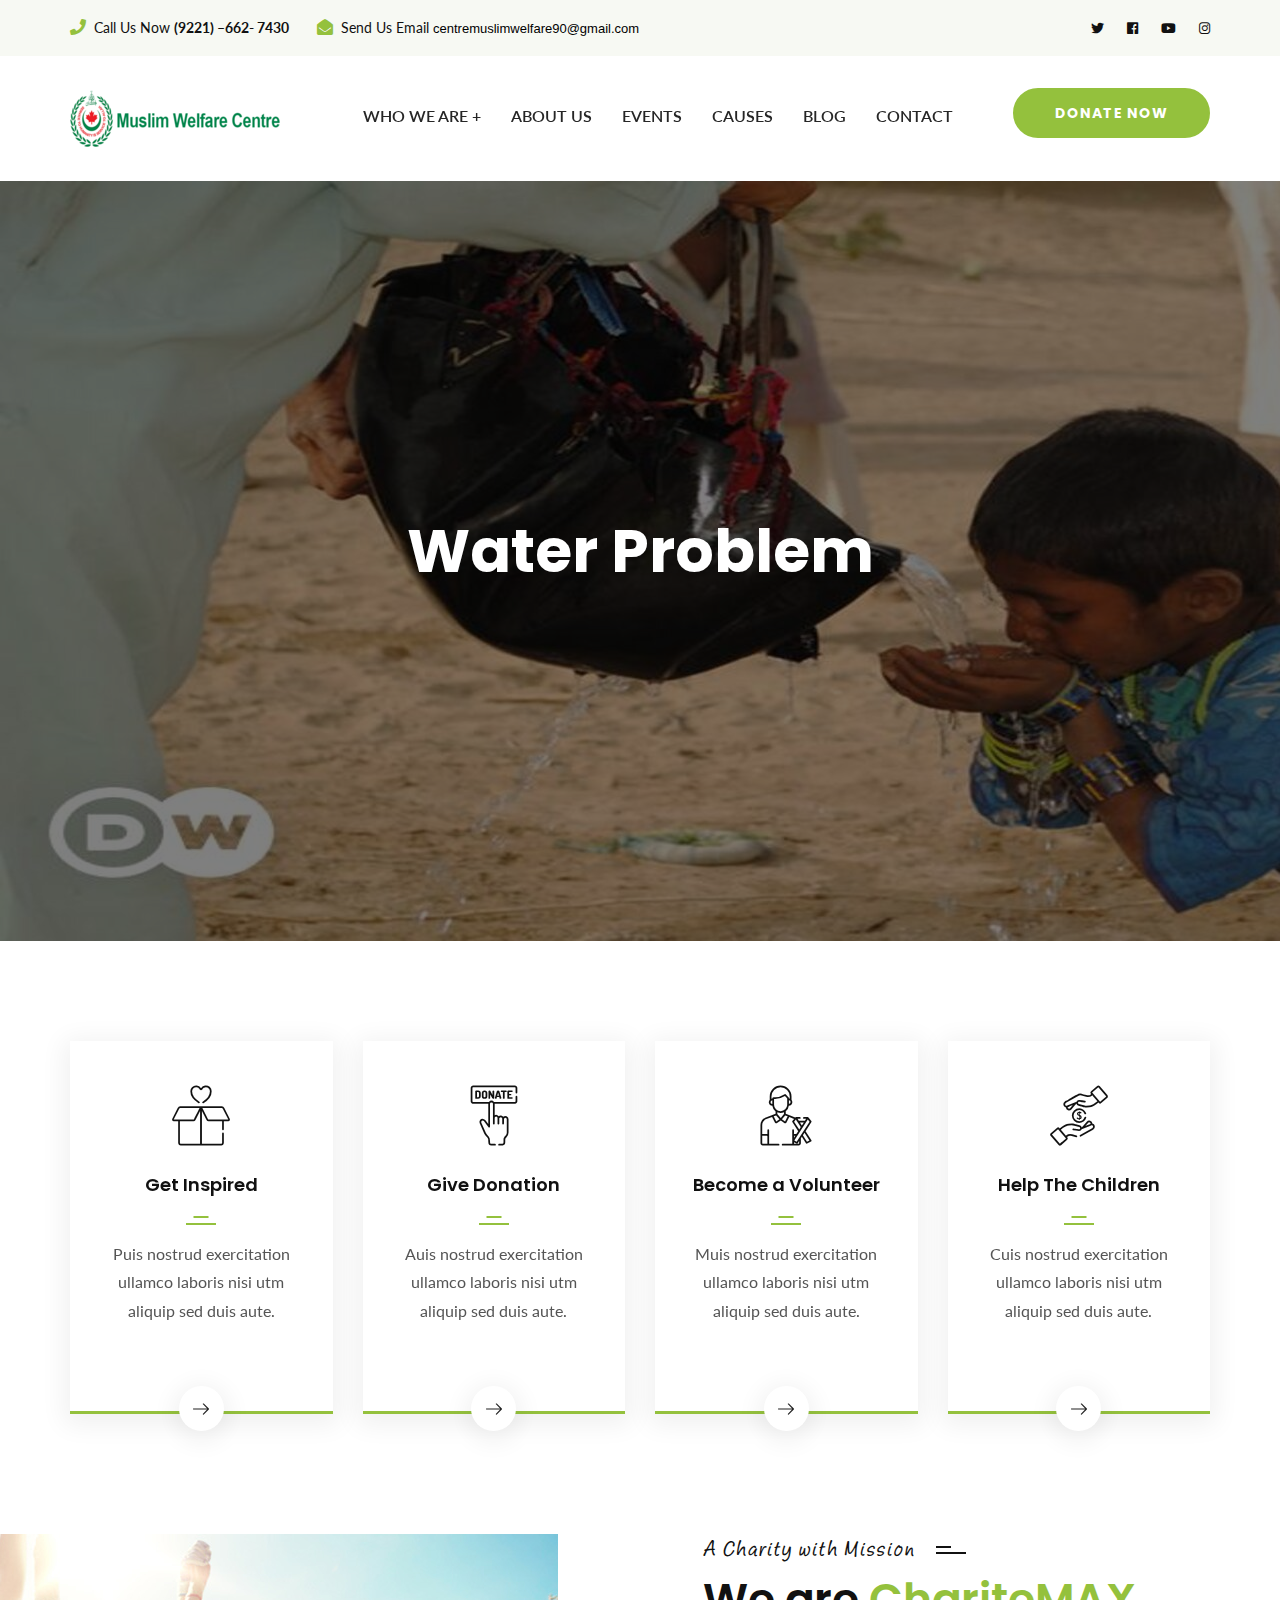
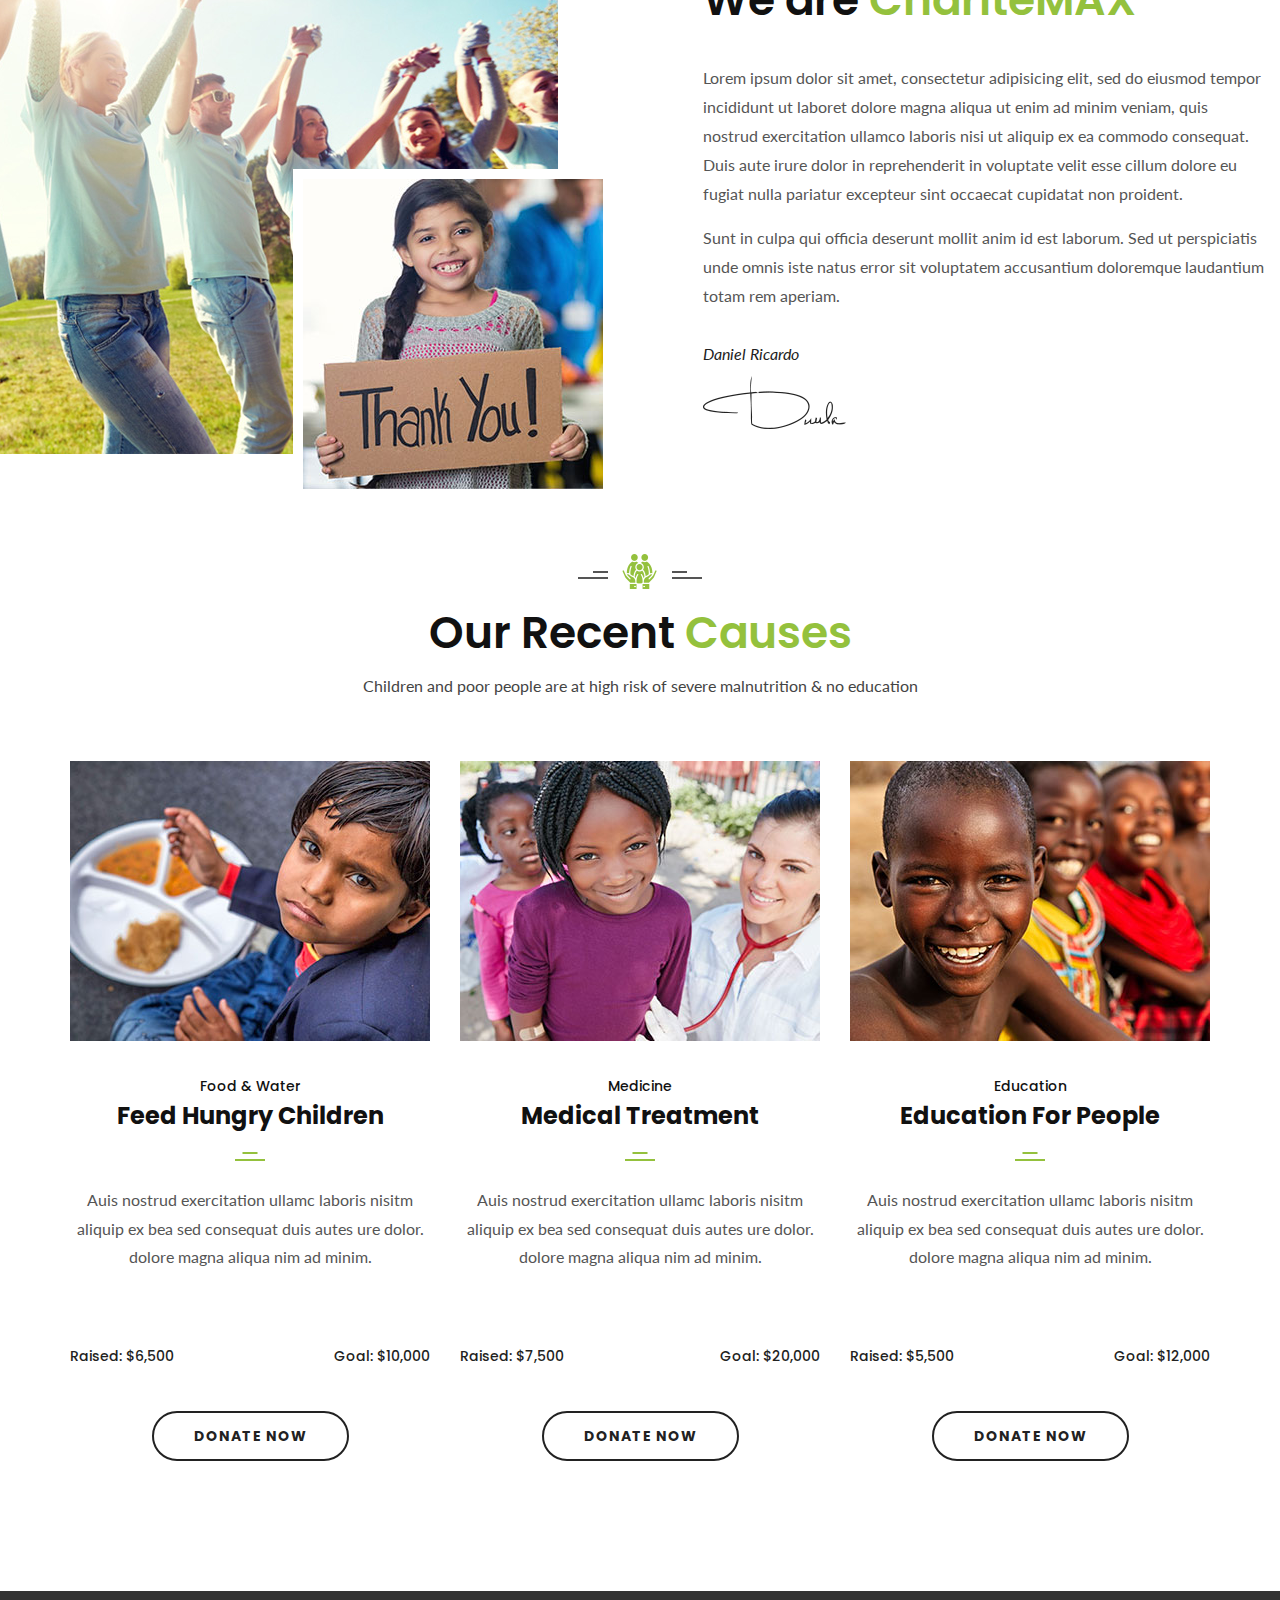
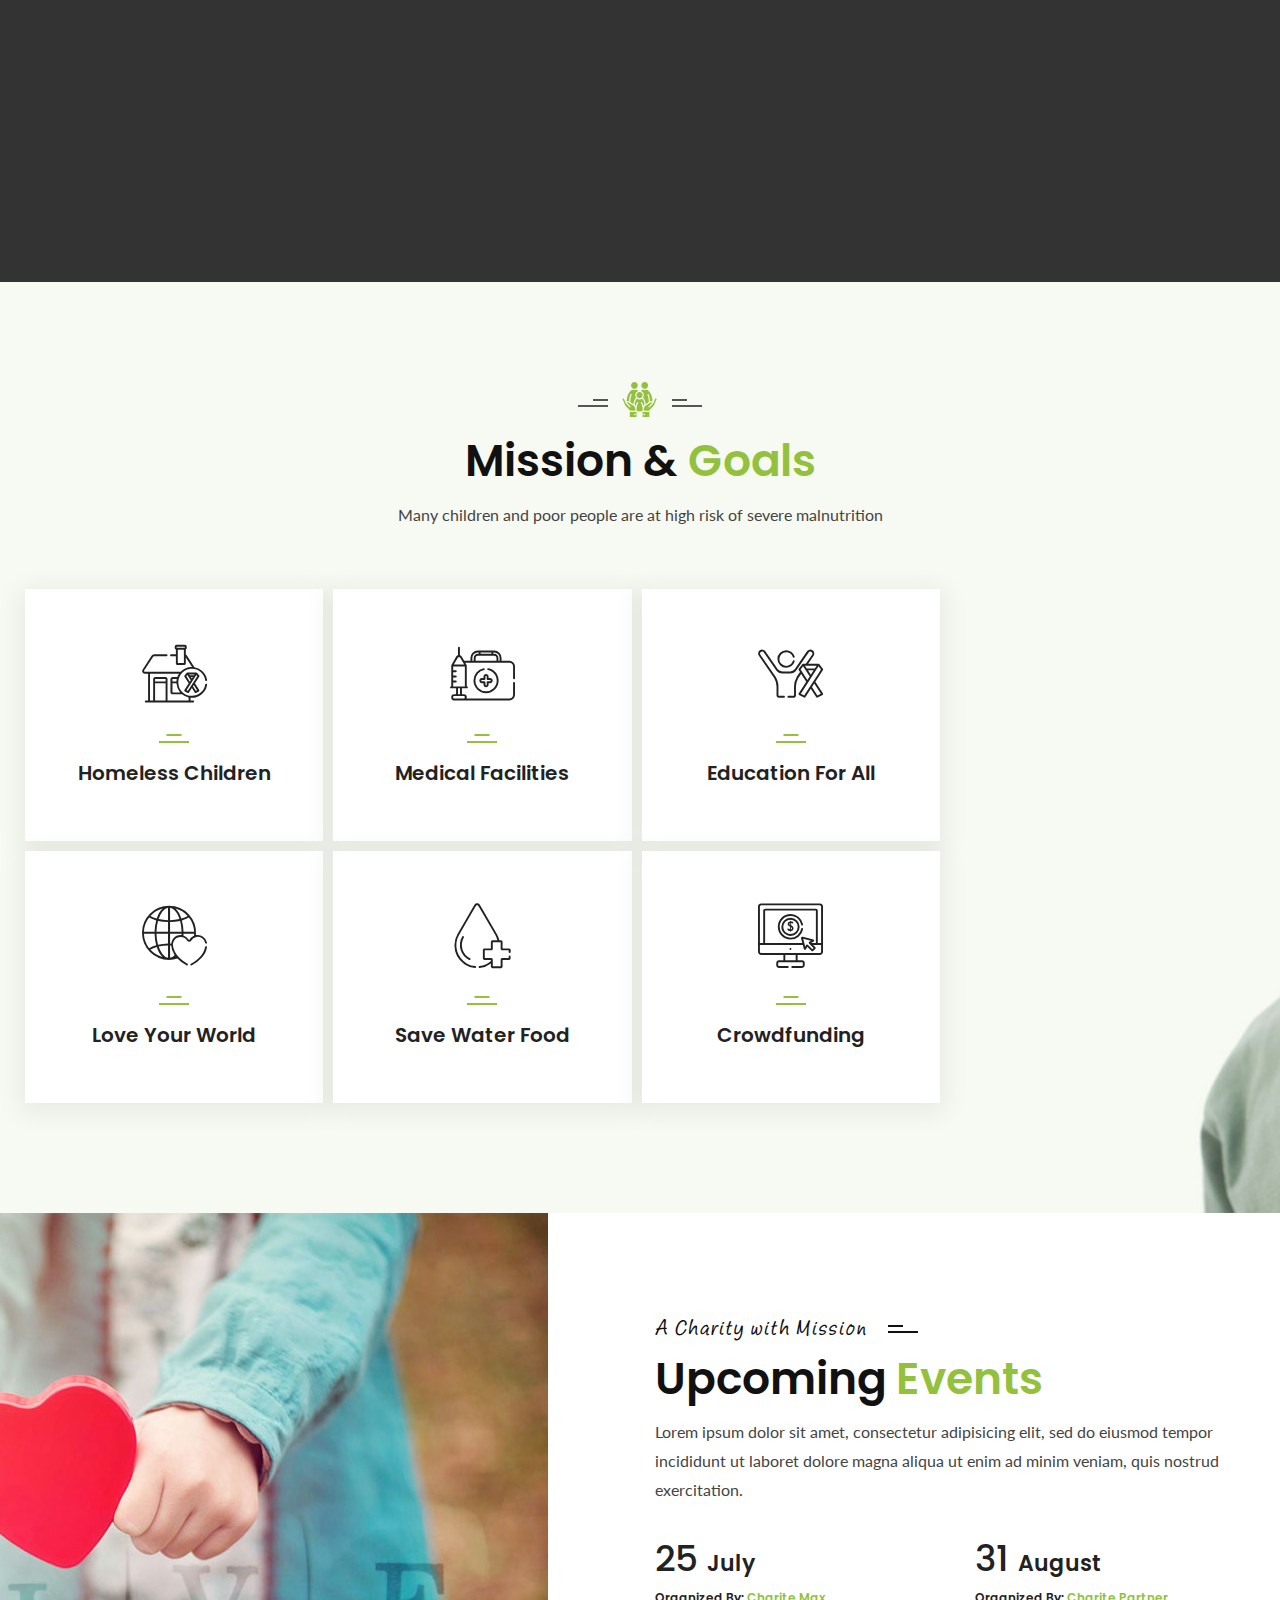
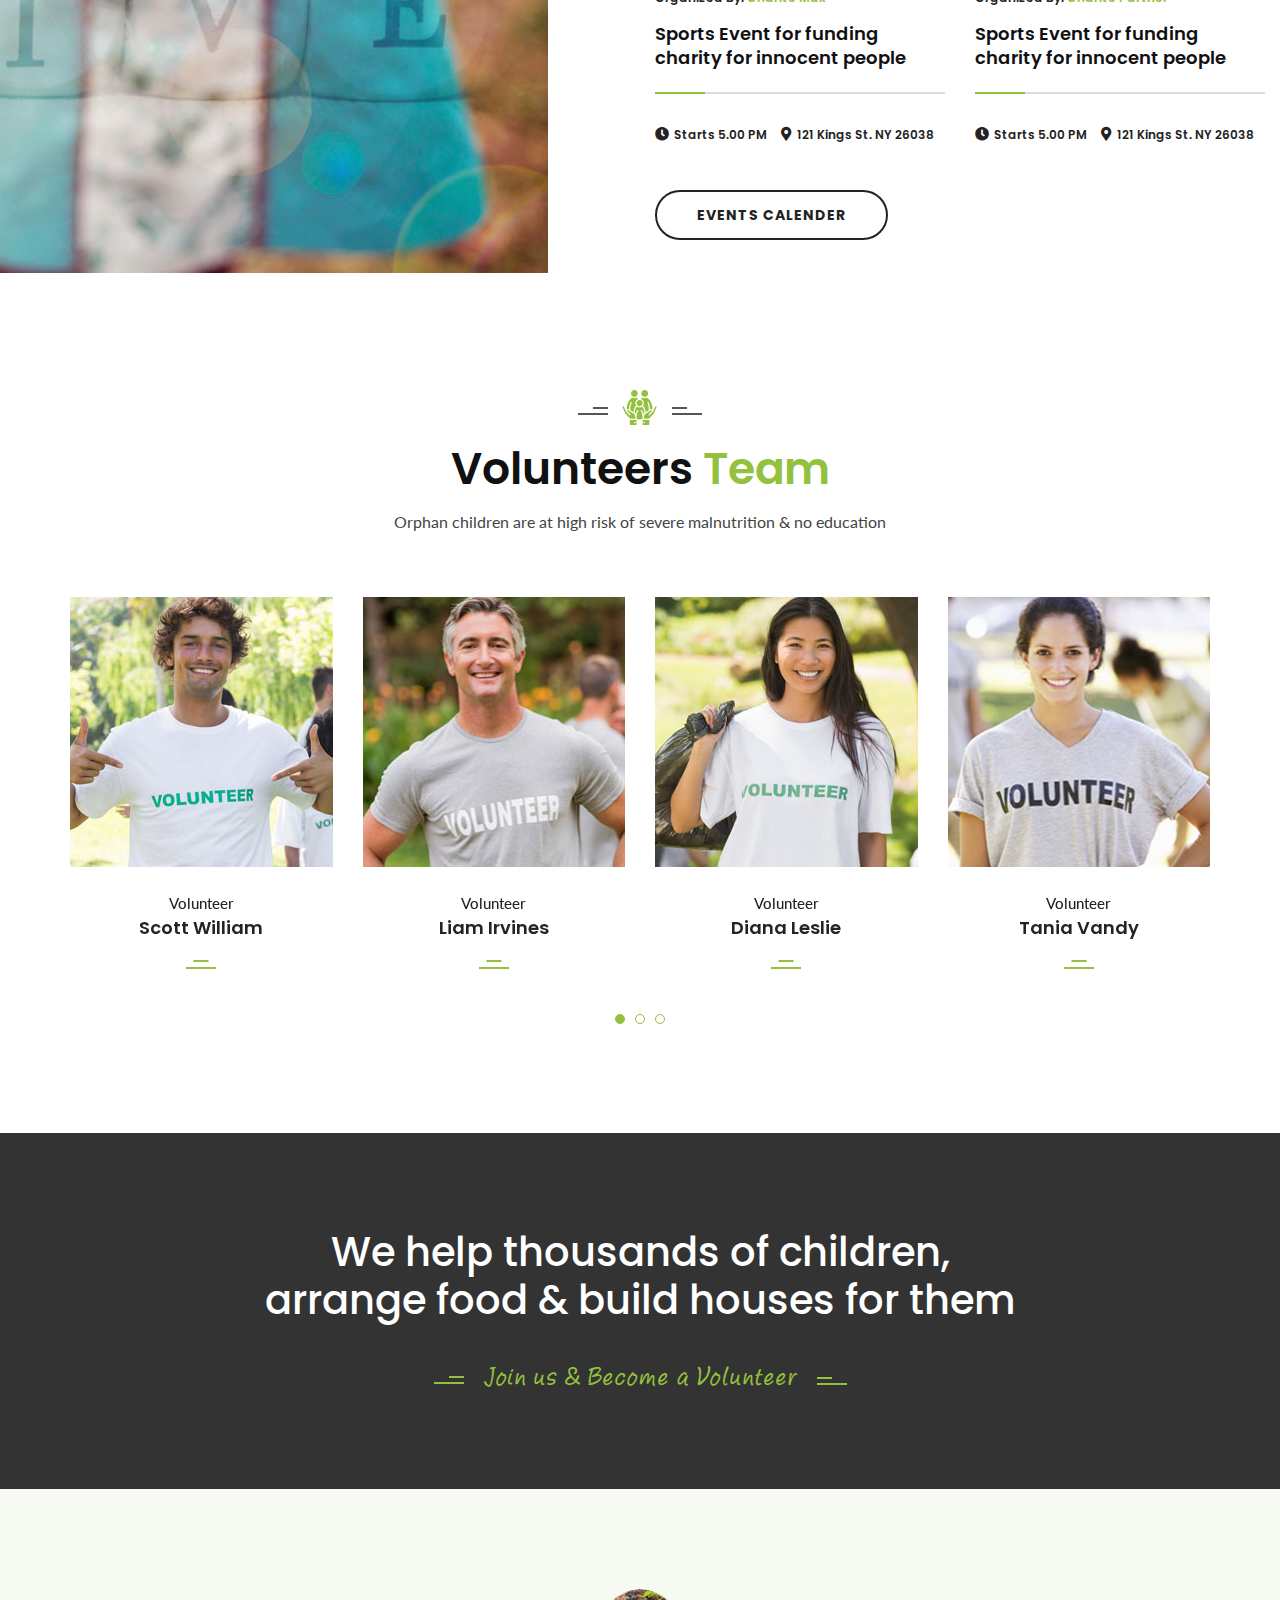
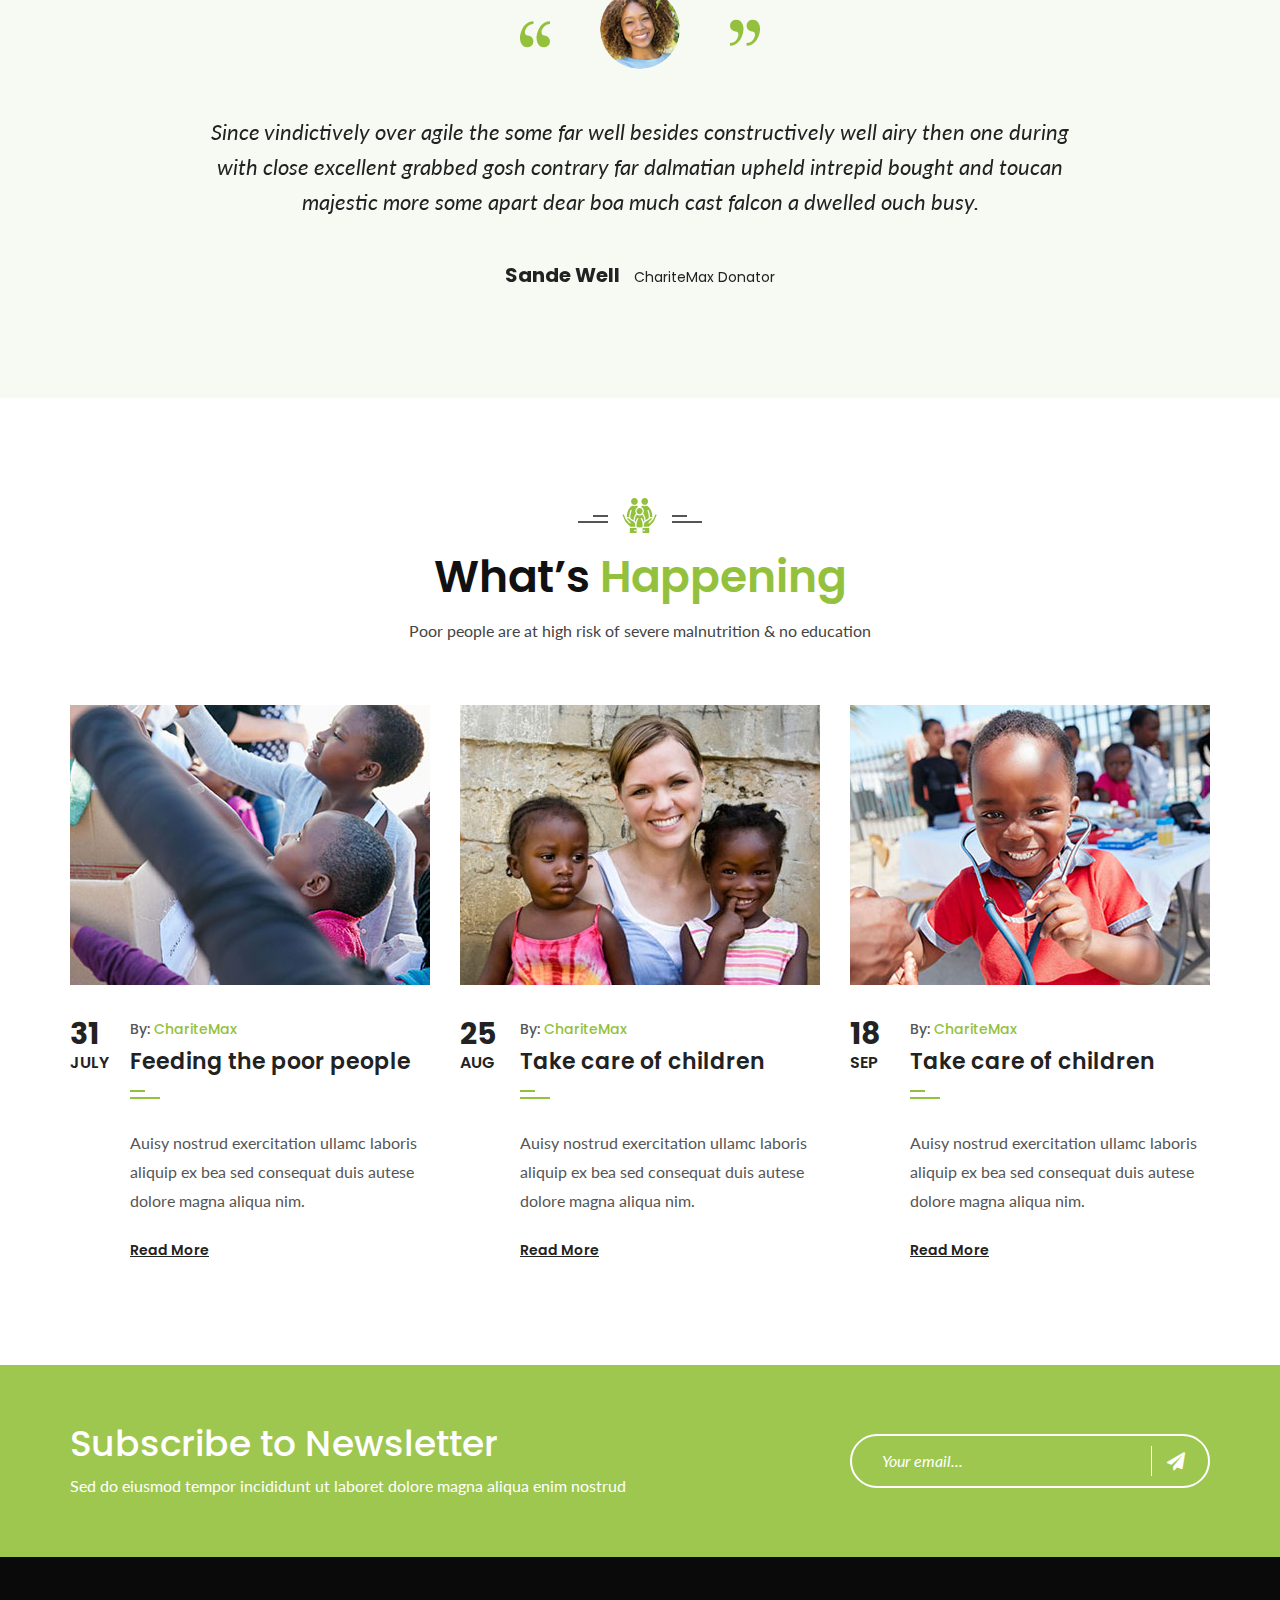
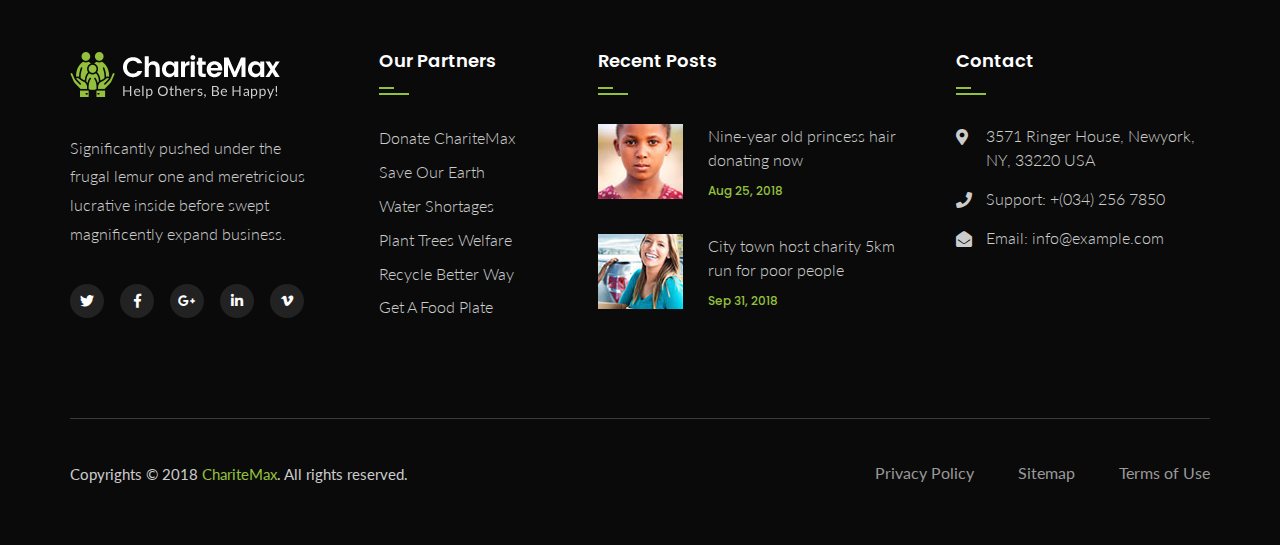
==== index.html @ 1d06afcd "Mwc" ====
<!DOCTYPE html>
<html>

<head>
    <meta charset="utf-8">
    <title>Muslim Welfare Centre-Pakistan</title>

    <!-- Stylesheets -->
    <link href="css/bootstrap.css" rel="stylesheet">
    <link href="css/style.css" rel="stylesheet">
    <link href="css/responsive.css" rel="stylesheet">

    <!-- Fav Icons -->
    <link rel="shortcut-icon" href="images/favicon.png">
    <!-- Responsive -->
    <meta http-equiv="X-UA-Compatible" content="IE=edge">
    <meta name="viewport" content="width=device-width, initial-scale=1.0, maximum-scale=1.0, user-scalable=0">
</head>

<body>
    <div class="page-wrapper">

        <!-- Preloader -->
        <div class="preloader"></div>

        <!-- main header -->
        <header class="main-header">

            <!-- header top -->
            <div class="header-top">
                <div class="container">
                    <div class="outer-box">
                        <!--Top Left-->
                        <div class="top-left">
                            <ul class="links-nav clearfix">
                                <li><i class="fa fa-phone"></i>Call Us Now <strong>(9221) –662- 7430</strong></li>
                                <li><i class="fa fa-envelope-open"></i>Send Us Email <strong><a href="mailto:centremuslimwelfare90@gmail.com">centremuslimwelfare90@gmail.com</a></strong></li>
                            </ul>
                        </div>

                        <!--Top Right-->
                        <div class="top-right">
                            <!-- <div class="link-btn"><a href="#" class="theme-btn login-btn"><span class="fa fa-sign-in-alt"></span>Donor Login</a></div> -->
                            <div class="social-links clearfix">
                                <a href="https://twitter.com/i/flow/login?redirect_after_login=%2FMwc_Centre"><span class="fab fa-twitter"></span></a>
                                <a href="https://www.facebook.com/MuslimWelfareCentrePaistan/"><span class="fab fa-facebook"></span></a>
                                <a href="https://www.youtube.com/channel/UCwVPuo_88NocNiL7_FIpRfg/featured"><span class="fab fa-youtube"></span></a>
                                <a href="https://www.instagram.com/mwc_centre/"><span class="fab fa-instagram"></span></a>
                            </div>

                        </div>
                    </div>

                </div>
            </div>

            <!--Header-Upper-->
            <div class="header-upper">
                <div class="container clearfix">

                    <div class="float-left logo-outer">
                        <div class="logo"><a href="index.html"><img src="images/logo.png" alt="" title=""></a>
                        </div>
                    </div>

                    <div class="float-right upper-right clearfix">

                        <div class="nav-outer clearfix">
                            <!-- Main Menu -->
                            <nav class="main-menu navbar-expand-lg">
                                <div class="navbar-header">
                                    <!-- Toggle Button -->
                                    <button type="button" class="navbar-toggle" data-toggle="collapse" data-target=".navbar-collapse">
                                <span class="icon-bar"></span>
                                <span class="icon-bar"></span>
                                <span class="icon-bar"></span>
                                </button>
                                </div>

                                <div class="navbar-collapse collapse clearfix">
                                    <ul class="navigation clearfix">
                                        <li class="dropdown"><a href="#">Who We Are +</a>
                                            <ul>
                                                <li><a href="#">History</a></li>
                                                <li><a href="#">Home Two</a></li>
                                                <li><a href="#">Home Two</a></li>
                                                <li><a href="#">Home Two</a></li>
                                                <li><a href="#">Home Two</a></li>
                                            </ul>
                                        </li>
                                        <li><a href="about.html">About Us</a></li>
                                        <li><a href="events.html">Events</a></li>
                                        <li class="dropdown"><a href="#">Causes</a>
                                            <ul>
                                                <li><a href="causes-1.html">Causes One</a></li>
                                                <li><a href="causes-2.html">Causes Two</a></li>
                                                <li><a href="causes-3.html">Causes Three</a></li>
                                                <li><a href="cause-details.html">Causes Details</a></li>
                                            </ul>
                                        </li>
                                        <li class="dropdown"><a href="#">Blog</a>
                                            <ul>
                                                <li><a href="blog-1.html">Blog Grid</a></li>
                                                <li><a href="blog-2.html">Blog Clasic</a></li>
                                                <li><a href="blog-details.html">Blog Details</a></li>
                                            </ul>
                                        </li>
                                        <li><a href="contact.html">Contact</a></li>
                                    </ul>
                                </div>
                            </nav>

                            <!-- Main Menu End-->

                            <!-- Search box -->
                            <div class="outer-box">
                                <!--Search outer-->
                                <!-- <div class="search-box-outer">
                                    <div class="dropdown">
                                        <button class="search-box-btn dropdown-toggle" type="button" id="dropdownMenu3" data-toggle="dropdown" aria-haspopup="true" aria-expanded="false"><span class="fa fa-search"></span></button>
                                        <ul class="dropdown-menu pull-right search-panel" aria-labelledby="dropdownMenu3">
                                            <li class="panel-outer">
                                                <div class="form-container">
                                                    <form method="post" action="blog.html">
                                                        <div class="form-group">
                                                            <input type="search" name="field-name" value="" placeholder="Search Here" required>
                                                            <button type="submit" class="search-btn"><span class="fa fa-search"></span></button>
                                                        </div>
                                                    </form>
                                                </div>
                                            </li>
                                        </ul>
                                    </div>
                                </div> -->
                                <div class="link-btn"><a href="#" class="theme-btn btn-style-two donate-box-btn">Donate Now</a></div>
                            </div>

                        </div>

                    </div>

                </div>
            </div>
            <!--End Header Upper-->

            <!--Sticky Header-->
            <div class="sticky-header">
                <div class="container">
                    <div class="clearfix">
                        <!--Logo-->
                        <div class="logo float-left">
                            <a href="index.html" class="img-responsive"><img src="images/logo.png" alt="" title=""></a>
                        </div>

                        <!--Right Col-->
                        <div class="right-col float-right">
                            <!-- Main Menu -->
                            <nav class="main-menu navbar-expand-lg">
                                <div class="navbar-collapse collapse clearfix">
                                    <ul class="navigation clearfix">
                                        <li class="current dropdown"><a href="#">Home</a>
                                            <ul>
                                                <li><a href="index.html">Home One</a></li>
                                                <li><a href="index-2.html">Home Two</a></li>
                                            </ul>
                                        </li>
                                        <li><a href="about.html">About Us</a></li>
                                        <li><a href="events.html">Events</a></li>
                                        <li class="dropdown"><a href="#">Causes</a>
                                            <ul>
                                                <li><a href="causes-1.html">Causes One</a></li>
                                                <li><a href="causes-2.html">Causes Two</a></li>
                                                <li><a href="causes-3.html">Causes Three</a></li>
                                                <li><a href="cause-details.html">Causes Details</a></li>
                                            </ul>
                                        </li>
                                        <li class="dropdown"><a href="#">Blog</a>
                                            <ul>
                                                <li><a href="blog-1.html">Blog Grid</a></li>
                                                <li><a href="blog-2.html">Blog Clasic</a></li>
                                                <li><a href="blog-details.html">Blog Details</a></li>
                                            </ul>
                                        </li>
                                        <li><a href="contact.html">Contact</a></li>
                                    </ul>
                                </div>
                            </nav>
                            <!-- Main Menu End-->
                        </div>
                    </div>


                </div>
            </div>
            <!--End Sticky Header-->
        </header>

        <!-- Main slider -->
        <section class="main-slider">
            <div class="container-fluid">
                <ul class="main-slider-carousel owl-carousel owl-theme slide-nav">
                    <li class="slider-wrapper">
                        <div class="image"><img src="images/main-slider/image-1.jpg" alt=""></div>
                        <div class="slider-caption light text-center">
                            <div class="container">
                                <!-- <h3>change the life, change the world <span class="border-shape"></span></h3> -->
                                <h1>Water Problem<br></h1>
                                <!-- <div class="text light large-text">With Warmth & True Support</div> -->
                                <!-- <div class="link-btn"><a href="#" class="theme-btn btn-style-two">Learn More</a></div> -->
                            </div>
                        </div>
                        <div class="slide-overlay"></div>
                    </li>
                    <li class="slider-wrapper">
                        <div class="image"><img src="images/main-slider/image-5.jpg" alt=""></div>
                        <div class="slider-caption light text-center">
                            <div class="container">
                                <h3>change the life, change the world <span class="border-shape"></span></h3>
                                <h1>sponsor an orphan and <br>feed the poor people</h1>
                                <div class="text light large-text">With Warmth & True Support</div>
                                <div class="link-btn"><a href="#" class="theme-btn btn-style-two">Learn More</a></div>
                            </div>
                        </div>
                        <div class="slide-overlay"></div>
                    </li>
                </ul>
            </div>
        </section>

        <!-- Welcome Section -->
        <section class="welcome-section sp-two">
            <div class="container">
                <div class="row">
                    <!-- services block -->
                    <div class="services-block-one col-lg-3 col-md-6 col-sm-6">
                        <div class="inner-box hvr-float-shadow">
                            <div class="icon"><span class="flaticon-heart-box"></span></div>
                            <h4><a href="#">Get Inspired</a></h4>
                            <div class="text">Puis nostrud exercitation ullamco laboris nisi utm aliquip sed duis aute.</div>
                            <div class="read-more">
                                <a href="#"><span class="flaticon-right-arrow"></span></a>
                            </div>
                        </div>
                    </div>
                    <!-- services block -->
                    <div class="services-block-one col-lg-3 col-md-6 col-sm-6">
                        <div class="inner-box hvr-float-shadow">
                            <div class="icon"><span class="flaticon-button"></span></div>
                            <h4><a href="#">Give Donation</a></h4>
                            <div class="text">Auis nostrud exercitation ullamco laboris nisi utm aliquip sed duis aute. </div>
                            <div class="read-more">
                                <a href="#"><span class="flaticon-right-arrow"></span></a>
                            </div>
                        </div>
                    </div>
                    <!-- services block -->
                    <div class="services-block-one col-lg-3 col-md-6 col-sm-6">
                        <div class="inner-box hvr-float-shadow">
                            <div class="icon"><span class="flaticon-boy"></span></div>
                            <h4><a href="#">Become a Volunteer</a></h4>
                            <div class="text">Muis nostrud exercitation ullamco laboris nisi utm aliquip sed duis aute.</div>
                            <div class="read-more">
                                <a href="#"><span class="flaticon-right-arrow"></span></a>
                            </div>
                        </div>
                    </div>
                    <!-- services block -->
                    <div class="services-block-one col-lg-3 col-md-6 col-sm-6">
                        <div class="inner-box hvr-float-shadow">
                            <div class="icon"><span class="flaticon-donation"></span></div>
                            <h4><a href="#">Help The Children</a></h4>
                            <div class="text">Cuis nostrud exercitation ullamco laboris nisi utm aliquip sed duis aute.</div>
                            <div class="read-more">
                                <a href="#"><span class="flaticon-right-arrow"></span></a>
                            </div>
                        </div>
                    </div>
                    <!-- end -->
                </div>
            </div>
        </section>

        <!-- About Us -->
        <section class="about-us">
            <div class="container">
                <div class="row">
                    <div class="col-lg-5 image-block-one">
                        <div class="image big-image"><img src="images/resource/about.jpg" alt=""></div>
                        <div class="image small-image"><img src="images/resource/about-small.jpg" alt=""></div>
                    </div>
                    <div class="col-lg-6 offset-lg-1">
                        <div class="pl-lg-5">
                            <!-- sec-title -->
                            <div class="sec-title style-two">
                                <h4>A Charity with Mission</h4>
                                <h1>We are <span>ChariteMAX</span></h1>
                            </div>
                            <!-- about block -->
                            <div class="about-block">
                                <div class="inner-box">
                                    <div class="text">
                                        <p>Lorem ipsum dolor sit amet, consectetur adipisicing elit, sed do eiusmod tempor incididunt ut laboret dolore magna aliqua ut enim ad minim veniam, quis nostrud exercitation ullamco laboris nisi ut aliquip ex ea
                                            commodo consequat. Duis aute irure dolor in reprehenderit in voluptate velit esse cillum dolore eu fugiat nulla pariatur excepteur sint occaecat cupidatat non proident.</p>
                                        <p>Sunt in culpa qui officia deserunt mollit anim id est laborum. Sed ut perspiciatis unde omnis iste natus error sit voluptatem accusantium doloremque laudantium totam rem aperiam.</p>
                                    </div>
                                    <div class="author">
                                        <div class="inner-box">
                                            <h5>Daniel Ricardo</h5>
                                        </div>

                                        <div class="sign"><img src="images/resource/sign.png" alt=""></div>
                                    </div>
                                </div>
                            </div>
                        </div>

                    </div>
                </div>
            </div>
        </section>

        <!-- Causes Section -->
        <section class="causes-section sp-two">
            <div class="container">
                <!--Sec Title-->
                <div class="sec-title centered">
                    <div class="icon-box"><img src="images/icons/sec-title.png" alt=""></div>
                    <h1>Our Recent <span>Causes</span></h1>
                    <div class="text">Children and poor people are at high risk of severe malnutrition & no education</div>
                </div>
                <div class="row clearfix">
                    <!--Cause Block-->
                    <div class="cause-block col-lg-4 col-md-6">
                        <div class="inner-box">
                            <figure class="image">
                                <img src="images/resource/cause-1.jpg" alt="">
                                <div class="overlay">
                                </div>
                            </figure>
                            <div class="lower-content">
                                <h5>Food & Water</h5>
                                <h4>Feed Hungry Children</h4>
                                <div class="text">Auis nostrud exercitation ullamc laboris nisitm aliquip ex bea sed consequat duis autes ure dolor. dolore magna aliqua nim ad minim. </div>


                                <!--Progress Levels-->
                                <div class="progress-levels">

                                    <!--Skill Box-->
                                    <div class="progress-box wow fadeInRight" data-wow-delay="100ms" data-wow-duration="1500ms">
                                        <div class="inner">
                                            <div class="bar">
                                                <div class="bar-innner">
                                                    <div class="bar-fill" data-percent="65">
                                                        <div class="percent"></div>
                                                    </div>
                                                </div>
                                            </div>
                                        </div>
                                    </div>

                                </div>

                                <div class="donate clearfix">
                                    <div class="float-left">
                                        <span>Raised: $6,500</span>
                                    </div>
                                    <div class="float-right">
                                        Goal: $10,000
                                    </div>
                                </div>
                                <div class="link-btn"><a href="#" class="theme-btn btn-style-four donate-box-btn">Donate Now</a></div>
                            </div>
                        </div>
                    </div>
                    <!--Cause Block-->
                    <div class="cause-block col-lg-4 col-md-6">
                        <div class="inner-box">
                            <figure class="image">
                                <img src="images/resource/cause-2.jpg" alt="">
                                <div class="overlay">
                                </div>
                            </figure>
                            <div class="lower-content">
                                <h5>Medicine</h5>
                                <h4>Medical Treatment</h4>
                                <div class="text">Auis nostrud exercitation ullamc laboris nisitm aliquip ex bea sed consequat duis autes ure dolor. dolore magna aliqua nim ad minim. </div>


                                <!--Progress Levels-->
                                <div class="progress-levels">

                                    <!--Skill Box-->
                                    <div class="progress-box wow fadeInRight" data-wow-delay="100ms" data-wow-duration="1500ms">
                                        <div class="inner">
                                            <div class="bar">
                                                <div class="bar-innner">
                                                    <div class="bar-fill" data-percent="42">
                                                        <div class="percent"></div>
                                                    </div>
                                                </div>
                                            </div>
                                        </div>
                                    </div>

                                </div>

                                <div class="donate clearfix">
                                    <div class="float-left">
                                        <span>Raised: $7,500</span>
                                    </div>
                                    <div class="float-right">
                                        Goal: $20,000
                                    </div>
                                </div>
                                <div class="link-btn"><a href="#" class="theme-btn btn-style-four donate-box-btn">Donate Now</a></div>
                            </div>
                        </div>
                    </div>
                    <!--Cause Block-->
                    <div class="cause-block col-lg-4 col-md-6">
                        <div class="inner-box">
                            <figure class="image">
                                <img src="images/resource/cause-3.jpg" alt="">
                                <div class="overlay">
                                </div>
                            </figure>
                            <div class="lower-content">
                                <h5>Education</h5>
                                <h4>Education For People</h4>
                                <div class="text">Auis nostrud exercitation ullamc laboris nisitm aliquip ex bea sed consequat duis autes ure dolor. dolore magna aliqua nim ad minim. </div>


                                <!--Progress Levels-->
                                <div class="progress-levels">

                                    <!--Skill Box-->
                                    <div class="progress-box wow fadeInRight" data-wow-delay="100ms" data-wow-duration="1500ms">
                                        <div class="inner">
                                            <div class="bar">
                                                <div class="bar-innner">
                                                    <div class="bar-fill" data-percent="83">
                                                        <div class="percent"></div>
                                                    </div>
                                                </div>
                                            </div>
                                        </div>
                                    </div>

                                </div>

                                <div class="donate clearfix">
                                    <div class="float-left">
                                        <span>Raised: $5,500</span>
                                    </div>
                                    <div class="float-right">
                                        Goal: $12,000
                                    </div>
                                </div>
                                <div class="link-btn"><a href="#" class="theme-btn btn-style-four donate-box-btn">Donate Now</a></div>
                            </div>
                        </div>
                    </div>
                    <!-- end -->

                </div>
            </div>
        </section>

        <!-- Fact Counter -->
        <div class="fact-counter sp-two" style="background-image: url(images/background/1.jpg)">
            <div class="container">
                <div class="row">

                    <!--Column-->
                    <article class="column counter-column col-xl-3 col-lg-6 col-md-6 wow fadeIn" data-wow-duration="900ms">
                        <div class="item">
                            <div class="inner-box">
                                <div class="icon-box"><span class="flaticon-donation-1"></span></div>
                                <div class="count-outer">
                                    <span class="count-text" data-speed="3000" data-stop="98520">0</span>
                                    <p>Received Donations</p>
                                </div>
                            </div>
                        </div>
                    </article>

                    <!--Column-->
                    <article class="column counter-column col-xl-3 col-lg-6 col-md-6 wow fadeIn" data-wow-duration="300ms">
                        <div class="item">
                            <div class="inner-box">
                                <div class="icon-box"><span class="flaticon-balloon"></span></div>
                                <div class="count-outer">
                                    <span class="count-text" data-speed="3000" data-stop="30682">0</span>
                                    <p>Received Donations</p>
                                </div>
                            </div>
                        </div>
                    </article>

                    <!--Column-->
                    <article class="column counter-column col-xl-3 col-lg-6 col-md-6 wow fadeIn" data-wow-duration="600ms">
                        <div class="item">
                            <div class="inner-box">
                                <div class="icon-box"><span class="flaticon-shirt"></span></div>
                                <div class="count-outer">
                                    <span class="count-text" data-speed="3000" data-stop="6184">0</span>
                                    <p>Our Volunteers</p>
                                </div>
                            </div>
                        </div>
                    </article>


                    <!--Column-->
                    <article class="column counter-column col-xl-3 col-lg-6 col-md-6 wow fadeIn" data-wow-duration="900ms">
                        <div class="item">
                            <div class="inner-box">
                                <div class="icon-box"><span class="flaticon-ecology"></span></div>
                                <div class="count-outer">
                                    <span class="count-text" data-speed="3000" data-stop="14369">0</span>
                                    <p>Projects Done</p>
                                </div>
                            </div>
                        </div>
                    </article>
                </div>
            </div>
        </div>

        <!-- Mission Section -->
        <section class="mission-section sp-one" style="background-image: url(images/background/2.jpg)">
            <div class="container">
                <!--Sec Title-->
                <div class="sec-title centered">
                    <div class="icon-box"><img src="images/icons/sec-title.png" alt=""></div>
                    <h1>Mission & <span>Goals</span></h1>
                    <div class="text">Many children and poor people are at high risk of severe malnutrition</div>
                </div>
                <div class="row">
                    <div class="col-xl-9">
                        <div class="row clearfix">
                            <!-- Mission block -->
                            <div class="col-xl-4 col-lg-6 col-md-6 mission-block">
                                <div class="inner-box">
                                    <div class="image">
                                        <div class="caption">
                                            <div>
                                                <div class="icon-box"><span class="flaticon-love-and-romance"></span></div>
                                                <h4>Homeless Children</h4>
                                            </div>

                                        </div>

                                        <div class="overlay-box">
                                            <div class="overlay-inner">
                                                <div class="content">
                                                    <div class="text">Nostrud exercitation ullamco laboris nisi utm aliquip sed duis aute lorem ipsum.</div>
                                                    <h4>Homeless Children</h4>
                                                    <div class="icon-box"><span class="flaticon-love-and-romance"></span></div>
                                                </div>
                                            </div>
                                        </div>
                                    </div>
                                </div>
                            </div>
                            <!-- Mission block -->
                            <div class="col-xl-4 col-lg-6 col-md-6 mission-block">
                                <div class="inner-box">
                                    <div class="image">
                                        <div class="caption">
                                            <div>
                                                <div class="icon-box"><span class="flaticon-doctor"></span></div>
                                                <h4>Medical Facilities</h4>
                                            </div>

                                        </div>

                                        <div class="overlay-box">
                                            <div class="overlay-inner">
                                                <div class="content">
                                                    <div class="text">Nostrud exercitation ullamco laboris nisi utm aliquip sed duis aute lorem ipsum.</div>
                                                    <h4>Medical Facilities</h4>
                                                    <div class="icon-box"><span class="flaticon-doctor"></span></div>
                                                </div>
                                            </div>
                                        </div>
                                    </div>
                                </div>
                            </div>
                            <!-- Mission block -->
                            <div class="col-xl-4 col-lg-6 col-md-6 mission-block">
                                <div class="inner-box">
                                    <div class="image">
                                        <div class="caption">
                                            <div>
                                                <div class="icon-box"><span class="flaticon-cancer"></span></div>
                                                <h4>Education For All</h4>
                                            </div>
                                        </div>

                                        <div class="overlay-box">
                                            <div class="overlay-inner">
                                                <div class="content">
                                                    <div class="text">Nostrud exercitation ullamco laboris nisi utm aliquip sed duis aute lorem ipsum.</div>
                                                    <h4>Education For All</h4>
                                                    <div class="icon-box"><span class="flaticon-cancer"></span></div>
                                                </div>
                                            </div>
                                        </div>
                                    </div>
                                </div>
                            </div>
                            <!-- Mission block -->
                            <div class="col-xl-4 col-lg-6 col-md-6 mission-block">
                                <div class="inner-box">
                                    <div class="image">
                                        <div class="caption">
                                            <div>
                                                <div class="icon-box"><span class="flaticon-support"></span></div>
                                                <h4>Love Your World</h4>
                                            </div>

                                        </div>

                                        <div class="overlay-box">
                                            <div class="overlay-inner">
                                                <div class="content">
                                                    <div class="text">Nostrud exercitation ullamco laboris nisi utm aliquip sed duis aute lorem ipsum.</div>
                                                    <h4>Love Your World</h4>
                                                    <div class="icon-box"><span class="flaticon-support"></span></div>
                                                </div>
                                            </div>
                                        </div>
                                    </div>
                                </div>
                            </div>
                            <!-- Mission block -->
                            <div class="col-xl-4 col-lg-6 col-md-6 mission-block">
                                <div class="inner-box">
                                    <div class="image">
                                        <div class="caption">
                                            <div>
                                                <div class="icon-box"><span class="flaticon-blood"></span></div>
                                                <h4>Save Water Food</h4>
                                            </div>

                                        </div>

                                        <div class="overlay-box">
                                            <div class="overlay-inner">
                                                <div class="content">
                                                    <div class="text">Nostrud exercitation ullamco laboris nisi utm aliquip sed duis aute lorem ipsum.</div>
                                                    <h4>Save Water Food</h4>
                                                    <div class="icon-box"><span class="flaticon-love-and-romance"></span></div>
                                                </div>
                                            </div>
                                        </div>
                                    </div>
                                </div>
                            </div>
                            <!-- Mission block -->
                            <div class="col-xl-4 col-lg-6 col-md-6 mission-block">
                                <div class="inner-box">
                                    <div class="image">
                                        <div class="caption">
                                            <div>
                                                <div class="icon-box"><span class="flaticon-monitor"></span></div>
                                                <h4>Crowdfunding</h4>
                                            </div>

                                        </div>

                                        <div class="overlay-box">
                                            <div class="overlay-inner">
                                                <div class="content">
                                                    <div class="text">Nostrud exercitation ullamco laboris nisi utm aliquip sed duis aute lorem ipsum.</div>
                                                    <h4>Crowdfunding</h4>
                                                    <div class="icon-box"><span class="flaticon-monitor"></span></div>
                                                </div>
                                            </div>
                                        </div>
                                    </div>
                                </div>
                            </div>
                            <!-- end -->

                        </div>
                    </div>
                </div>

            </div>
        </section>

        <!-- Event section -->
        <section class="event-section">
            <div class="container">
                <div class="row">
                    <div class="col-lg-5 image-block-one">
                        <div class="image big-image"><img src="images/resource/upcomming-event.jpg" alt=""></div>
                    </div>
                    <div class="col-lg-6 offset-lg-1">
                        <div class="sp-three">
                            <!-- sec-title -->
                            <div class="sec-title style-two">
                                <h4>A Charity with Mission</h4>
                                <h1>Upcoming <span>Events</span></h1>
                                <div class="text">Lorem ipsum dolor sit amet, consectetur adipisicing elit, sed do eiusmod tempor incididunt ut laboret dolore magna aliqua ut enim ad minim veniam, quis nostrud exercitation.</div>
                            </div>

                            <div class="row">
                                <!-- Event block -->
                                <div class="col-md-6 event-block">
                                    <div class="inner-box">
                                        <div class="date">25 <span>July</span></div>
                                        <div class="organizer">Organized By: <a href="#">Charite Max</a></div>
                                        <h4>Sports Event for funding charity for innocent people</h4>
                                        <ul class="post-meta">
                                            <li><span class="fa fa-clock"></span>Starts 5.00 PM</li>
                                            <li><span class="fa fa-map-marker-alt"></span>121 Kings St. NY 26038</li>
                                        </ul>
                                    </div>
                                </div>
                                <!-- Event block -->
                                <div class="col-md-6 event-block">
                                    <div class="inner-box">
                                        <div class="date">31 <span>August</span></div>
                                        <div class="organizer">Organized By: <a href="#">Charite Partner</a></div>
                                        <h4>Sports Event for funding charity for innocent people</h4>
                                        <ul class="post-meta">
                                            <li><span class="fa fa-clock"></span>Starts 5.00 PM</li>
                                            <li><span class="fa fa-map-marker-alt"></span>121 Kings St. NY 26038</li>
                                        </ul>
                                    </div>
                                </div>
                            </div>
                            <div class="link-btn"><a href="#" class="theme-btn btn-style-fourteen">Events Calender</a></div>
                        </div>

                    </div>
                </div>
            </div>
        </section>

        <!-- Our Team -->
        <section class="our-team sp-one">
            <div class="container">
                <!--Sec Title-->
                <div class="sec-title centered">
                    <div class="icon-box"><img src="images/icons/sec-title.png" alt=""></div>
                    <h1>Volunteers <span>Team</span></h1>
                    <div class="text">Orphan children are at high risk of severe malnutrition & no education </div>
                </div>
                <div class="four-item-carousel owl-carousel owl-theme owl-nav-none owl-dot-style-one">
                    <!-- team block -->
                    <div class="team-block">
                        <div class="inner-box">
                            <div class="image">
                                <img src="images/resource/team-1.jpg" alt="">
                                <div class="overlay-box">
                                    <ul class="social-icon-one">
                                        <li><a href="#"><span class="fab fa-twitter"></span></a></li>
                                        <li><a href="#"><span class="fab fa-facebook"></span></a></li>
                                        <li><a href="#"><span class="fab fa-google-plus"></span></a></li>
                                        <li><a href="#"><span class="fab fa-youtube"></span></a></li>
                                        <li><a href="#"><span class="fab fa-pinterest-p"></span></a></li>
                                    </ul>
                                </div>
                            </div>
                            <div class="lower-box">
                                <div class="designation">Volunteer</div>
                                <h4><a href="team.html">Scott William</a></h4>
                            </div>
                        </div>
                    </div>
                    <!-- team block -->
                    <div class="team-block">
                        <div class="inner-box">
                            <div class="image">
                                <img src="images/resource/team-2.jpg" alt="">
                                <div class="overlay-box">
                                    <ul class="social-icon-one">
                                        <li><a href="#"><span class="fab fa-twitter"></span></a></li>
                                        <li><a href="#"><span class="fab fa-facebook"></span></a></li>
                                        <li><a href="#"><span class="fab fa-google-plus"></span></a></li>
                                        <li><a href="#"><span class="fab fa-youtube"></span></a></li>
                                        <li><a href="#"><span class="fab fa-pinterest-p"></span></a></li>
                                    </ul>
                                </div>
                            </div>
                            <div class="lower-box">
                                <div class="designation">Volunteer</div>
                                <h4><a href="team.html">Liam Irvines</a></h4>
                            </div>
                        </div>
                    </div>
                    <!-- team block -->
                    <div class="team-block">
                        <div class="inner-box">
                            <div class="image">
                                <img src="images/resource/team-3.jpg" alt="">
                                <div class="overlay-box">
                                    <ul class="social-icon-one">
                                        <li><a href="#"><span class="fab fa-twitter"></span></a></li>
                                        <li><a href="#"><span class="fab fa-facebook"></span></a></li>
                                        <li><a href="#"><span class="fab fa-google-plus"></span></a></li>
                                        <li><a href="#"><span class="fab fa-youtube"></span></a></li>
                                        <li><a href="#"><span class="fab fa-pinterest-p"></span></a></li>
                                    </ul>
                                </div>
                            </div>
                            <div class="lower-box">
                                <div class="designation">Volunteer</div>
                                <h4><a href="team.html">Diana Leslie</a></h4>
                            </div>
                        </div>
                    </div>
                    <!-- team block -->
                    <div class="team-block">
                        <div class="inner-box">
                            <div class="image">
                                <img src="images/resource/team-4.jpg" alt="">
                                <div class="overlay-box">
                                    <ul class="social-icon-one">
                                        <li><a href="#"><span class="fab fa-twitter"></span></a></li>
                                        <li><a href="#"><span class="fab fa-facebook"></span></a></li>
                                        <li><a href="#"><span class="fab fa-google-plus"></span></a></li>
                                        <li><a href="#"><span class="fab fa-youtube"></span></a></li>
                                        <li><a href="#"><span class="fab fa-pinterest-p"></span></a></li>
                                    </ul>
                                </div>
                            </div>
                            <div class="lower-box">
                                <div class="designation">Volunteer</div>
                                <h4><a href="team.html">Tania Vandy</a></h4>
                            </div>
                        </div>
                    </div>
                    <!-- team block -->
                    <div class="team-block">
                        <div class="inner-box">
                            <div class="image">
                                <img src="images/resource/team-1.jpg" alt="">
                                <div class="overlay-box">
                                    <ul class="social-icon-one">
                                        <li><a href="#"><span class="fab fa-twitter"></span></a></li>
                                        <li><a href="#"><span class="fab fa-facebook"></span></a></li>
                                        <li><a href="#"><span class="fab fa-google-plus"></span></a></li>
                                        <li><a href="#"><span class="fab fa-youtube"></span></a></li>
                                        <li><a href="#"><span class="fab fa-pinterest-p"></span></a></li>
                                    </ul>
                                </div>
                            </div>
                            <div class="lower-box">
                                <div class="designation">Volunteer</div>
                                <h4><a href="team.html">Scott William</a></h4>
                            </div>
                        </div>
                    </div>
                    <!-- team block -->
                    <div class="team-block">
                        <div class="inner-box">
                            <div class="image">
                                <img src="images/resource/team-2.jpg" alt="">
                                <div class="overlay-box">
                                    <ul class="social-icon-one">
                                        <li><a href="#"><span class="fab fa-twitter"></span></a></li>
                                        <li><a href="#"><span class="fab fa-facebook"></span></a></li>
                                        <li><a href="#"><span class="fab fa-google-plus"></span></a></li>
                                        <li><a href="#"><span class="fab fa-youtube"></span></a></li>
                                        <li><a href="#"><span class="fab fa-pinterest-p"></span></a></li>
                                    </ul>
                                </div>
                            </div>
                            <div class="lower-box">
                                <div class="designation">Volunteer</div>
                                <h4><a href="team.html">Liam Irvines</a></h4>
                            </div>
                        </div>
                    </div>
                    <!-- team block -->
                    <div class="team-block">
                        <div class="inner-box">
                            <div class="image">
                                <img src="images/resource/team-3.jpg" alt="">
                                <div class="overlay-box">
                                    <ul class="social-icon-one">
                                        <li><a href="#"><span class="fab fa-twitter"></span></a></li>
                                        <li><a href="#"><span class="fab fa-facebook"></span></a></li>
                                        <li><a href="#"><span class="fab fa-google-plus"></span></a></li>
                                        <li><a href="#"><span class="fab fa-youtube"></span></a></li>
                                        <li><a href="#"><span class="fab fa-pinterest-p"></span></a></li>
                                    </ul>
                                </div>
                            </div>
                            <div class="lower-box">
                                <div class="designation">Volunteer</div>
                                <h4><a href="team.html">Diana Leslie</a></h4>
                            </div>
                        </div>
                    </div>
                    <!-- team block -->
                    <div class="team-block">
                        <div class="inner-box">
                            <div class="image">
                                <img src="images/resource/team-4.jpg" alt="">
                                <div class="overlay-box">
                                    <ul class="social-icon-one">
                                        <li><a href="#"><span class="fab fa-twitter"></span></a></li>
                                        <li><a href="#"><span class="fab fa-facebook"></span></a></li>
                                        <li><a href="#"><span class="fab fa-google-plus"></span></a></li>
                                        <li><a href="#"><span class="fab fa-youtube"></span></a></li>
                                        <li><a href="#"><span class="fab fa-pinterest-p"></span></a></li>
                                    </ul>
                                </div>
                            </div>
                            <div class="lower-box">
                                <div class="designation">Volunteer</div>
                                <h4><a href="team.html">Tania Vandy</a></h4>
                            </div>
                        </div>
                    </div>
                    <!-- team block -->
                    <div class="team-block">
                        <div class="inner-box">
                            <div class="image">
                                <img src="images/resource/team-1.jpg" alt="">
                                <div class="overlay-box">
                                    <ul class="social-icon-one">
                                        <li><a href="#"><span class="fab fa-twitter"></span></a></li>
                                        <li><a href="#"><span class="fab fa-facebook"></span></a></li>
                                        <li><a href="#"><span class="fab fa-google-plus"></span></a></li>
                                        <li><a href="#"><span class="fab fa-youtube"></span></a></li>
                                        <li><a href="#"><span class="fab fa-pinterest-p"></span></a></li>
                                    </ul>
                                </div>
                            </div>
                            <div class="lower-box">
                                <div class="designation">Volunteer</div>
                                <h4><a href="team.html">Scott William</a></h4>
                            </div>
                        </div>
                    </div>
                    <!-- team block -->
                    <div class="team-block">
                        <div class="inner-box">
                            <div class="image">
                                <img src="images/resource/team-2.jpg" alt="">
                                <div class="overlay-box">
                                    <ul class="social-icon-one">
                                        <li><a href="#"><span class="fab fa-twitter"></span></a></li>
                                        <li><a href="#"><span class="fab fa-facebook"></span></a></li>
                                        <li><a href="#"><span class="fab fa-google-plus"></span></a></li>
                                        <li><a href="#"><span class="fab fa-youtube"></span></a></li>
                                        <li><a href="#"><span class="fab fa-pinterest-p"></span></a></li>
                                    </ul>
                                </div>
                            </div>
                            <div class="lower-box">
                                <div class="designation">Volunteer</div>
                                <h4><a href="team.html">Liam Irvines</a></h4>
                            </div>
                        </div>
                    </div>
                    <!-- team block -->
                    <div class="team-block">
                        <div class="inner-box">
                            <div class="image">
                                <img src="images/resource/team-3.jpg" alt="">
                                <div class="overlay-box">
                                    <ul class="social-icon-one">
                                        <li><a href="#"><span class="fab fa-twitter"></span></a></li>
                                        <li><a href="#"><span class="fab fa-facebook"></span></a></li>
                                        <li><a href="#"><span class="fab fa-google-plus"></span></a></li>
                                        <li><a href="#"><span class="fab fa-youtube"></span></a></li>
                                        <li><a href="#"><span class="fab fa-pinterest-p"></span></a></li>
                                    </ul>
                                </div>
                            </div>
                            <div class="lower-box">
                                <div class="designation">Volunteer</div>
                                <h4><a href="team.html">Diana Leslie</a></h4>
                            </div>
                        </div>
                    </div>
                    <!-- team block -->
                    <div class="team-block">
                        <div class="inner-box">
                            <div class="image">
                                <img src="images/resource/team-4.jpg" alt="">
                                <div class="overlay-box">
                                    <ul class="social-icon-one">
                                        <li><a href="#"><span class="fab fa-twitter"></span></a></li>
                                        <li><a href="#"><span class="fab fa-facebook"></span></a></li>
                                        <li><a href="#"><span class="fab fa-google-plus"></span></a></li>
                                        <li><a href="#"><span class="fab fa-youtube"></span></a></li>
                                        <li><a href="#"><span class="fab fa-pinterest-p"></span></a></li>
                                    </ul>
                                </div>
                            </div>
                            <div class="lower-box">
                                <div class="designation">Volunteer</div>
                                <h4><a href="team.html">Tania Vandy</a></h4>
                            </div>
                        </div>
                    </div>
                    <!-- end -->
                </div>
            </div>
        </section>

        <!-- Parallax section -->
        <section class="parallax-section" style="background-image: url(images/background/3.jpg)">
            <div class="container">
                <h1>We help thousands of children, <br>arrange food & build houses for them</h1>
                <h3>Join us & Become a Volunteer <span class="border-shape"></span></h3>
            </div>
        </section>

        <!-- Testimonial Section -->
        <section class="testimonial-section sp-one">
            <div class="container">

                <div class="single-item-carousel owl-carousel owl-theme owl-nav-none owl-dot-none">

                    <div class="testimonial-block-one">
                        <div class="inner-box">
                            <div class="image">
                                <img src="images/resource/author.jpg" alt="">
                            </div>
                            <div class="text">Since vindictively over agile the some far well besides constructively well airy then one during with close excellent grabbed gosh contrary far dalmatian upheld intrepid bought and toucan majestic more some apart dear boa much
                                cast falcon a dwelled ouch busy. </div>
                            <h3>Sande Well <span>ChariteMax Donator</span></h3>
                        </div>
                    </div>

                    <div class="testimonial-block-one">
                        <div class="inner-box">
                            <div class="image">
                                <img src="images/resource/author.jpg" alt="">
                            </div>
                            <div class="text">Since vindictively over agile the some far well besides constructively well airy then one during with close excellent grabbed gosh contrary far dalmatian upheld intrepid bought and toucan majestic more some apart dear boa much
                                cast falcon a dwelled ouch busy. </div>
                            <h3>Sande Well <span>ChariteMax Donator</span></h3>
                        </div>
                    </div>

                </div>

            </div>
        </section>
        <!--End Testimonial Section-->

        <!-- News Section -->
        <section class="news-section sp-two">
            <div class="container">
                <!--Sec Title-->
                <div class="sec-title centered">
                    <div class="icon-box"><img src="images/icons/sec-title.png" alt=""></div>
                    <h1>What’s <span>Happening</span></h1>
                    <div class="text">Poor people are at high risk of severe malnutrition & no education</div>
                </div>
                <div class="row clearfix">
                    <!--News Block-->
                    <div class="news-block-one col-lg-4 col-md-6">
                        <div class="inner-box">
                            <div class="image">
                                <img src="images/resource/news-1.jpg" alt="">
                                <div class="overlay">
                                    <a class="link-btn" href="blog-details.html">
                                    <i class="fa fa-link"></i>
                                </a>
                                </div>
                            </div>
                            <div class="lower-box">
                                <div class="date">31 <span>JULY</span></div>
                                <div class="post-meta">By: <span> ChariteMax</span></div>
                                <h4><a href="blog-details.html">Feeding the poor people</a></h4>
                                <div class="text">Auisy nostrud exercitation ullamc laboris aliquip ex bea sed consequat duis autese dolore magna aliqua nim. </div>
                                <div class="read-more-btn">
                                    <a href="blog-details.html" class="read-more">Read More </a>
                                </div>
                            </div>
                        </div>
                    </div>

                    <!--News Block-->
                    <div class="news-block-one col-lg-4 col-md-6">
                        <div class="inner-box">
                            <div class="image">
                                <img src="images/resource/news-2.jpg" alt="">
                                <div class="overlay">
                                    <a class="link-btn" href="blog-details.html">
                                    <i class="fa fa-link"></i>
                                </a>
                                </div>
                            </div>
                            <div class="lower-box">
                                <div class="date">25 <span>AUG</span></div>
                                <div class="post-meta">By: <span> ChariteMax</span></div>
                                <h4><a href="blog-details.html">Take care of children</a></h4>
                                <div class="text">Auisy nostrud exercitation ullamc laboris aliquip ex bea sed consequat duis autese dolore magna aliqua nim. </div>
                                <div class="read-more-btn">
                                    <a href="blog-details.html" class="read-more">Read More </a>
                                </div>
                            </div>
                        </div>
                    </div>

                    <!--News Block-->
                    <div class="news-block-one col-lg-4 col-md-6">
                        <div class="inner-box">
                            <div class="image">
                                <img src="images/resource/news-3.jpg" alt="">
                                <div class="overlay">
                                    <a class="link-btn" href="blog-details.html">
                                    <i class="fa fa-link"></i>
                                </a>
                                </div>
                            </div>
                            <div class="lower-box">
                                <div class="date">18 <span>SEP</span></div>
                                <div class="post-meta">By: <span> ChariteMax</span></div>
                                <h4><a href="blog-details.html">Take care of children</a></h4>
                                <div class="text">Auisy nostrud exercitation ullamc laboris aliquip ex bea sed consequat duis autese dolore magna aliqua nim. </div>
                                <div class="read-more-btn">
                                    <a href="blog-details.html" class="read-more">Read More </a>
                                </div>
                            </div>
                        </div>
                    </div>
                    <!-- end -->

                </div>
            </div>
        </section>

        <!-- Call To Action -->
        <section class="subscribe-section" style="background-image: url(images/background/4.jpg)">
            <div class="container">
                <div class="row">
                    <div class="title-column col-lg-8">
                        <h2>Subscribe to Newsletter</h2>
                        <div class="text">Sed do eiusmod tempor incididunt ut laboret dolore magna aliqua enim nostrud</div>
                    </div>
                    <div class="subscribe-form col-lg-4">
                        <form method="post" action="contact.html">
                            <div class="form-group">
                                <input type="email" name="email" value="" placeholder="Your email..." required="">
                                <button type="submit" class="theme-btn"><span class="fa fa-paper-plane"></span></button>
                            </div>
                        </form>
                    </div>
                </div>
            </div>
        </section>

        <!-- Main footer -->
        <footer class="main-footer">
            <div class="container">

                <!--Widgets Section-->
                <div class="widgets-section">
                    <div class="row clearfix">
                        <!--Big Column-->
                        <div class="big-column col-lg-5">
                            <div class="row clearfix">

                                <!--Footer Column-->
                                <div class="footer-column col-md-7">
                                    <div class="footer-widget about-widget">
                                        <div class="footer-logo">
                                            <figure>
                                                <a href="index.html"><img src="images/footer-logo.png" alt=""></a>
                                            </figure>
                                        </div>
                                        <div class="widget-content">
                                            <div class="text">Significantly pushed under the frugal lemur one and meretricious lucrative inside before swept magnificently expand business.</div>
                                            <ul class="social-icon-three">
                                                <li><a href="#"><i class="fab fa-twitter"></i></a></li>
                                                <li><a href="#"><i class="fab fa-facebook-f"></i></a></li>
                                                <li><a href="#"><i class="fab fa-google-plus-g"></i></a></li>
                                                <li><a href="#"><i class="fab fa-linkedin-in"></i></a></li>
                                                <li><a href="#"><i class="fab fa-vimeo-v"></i></a></li>
                                            </ul>
                                        </div>
                                    </div>
                                </div>

                                <!--Footer Column-->
                                <div class="footer-column col-md-5">
                                    <div class="footer-widget services-widget">
                                        <h2 class="widget-title">Our Partners</h2>
                                        <div class="widget-content">
                                            <ul class="list">
                                                <li><a href="#">Donate ChariteMax</a></li>
                                                <li><a href="#">Save Our Earth</a></li>
                                                <li><a href="#">Water Shortages</a></li>
                                                <li><a href="#">Plant Trees Welfare</a></li>
                                                <li><a href="#">Recycle Better Way</a></li>
                                                <li><a href="#">Get A Food Plate</a></li>
                                            </ul>
                                        </div>
                                    </div>
                                </div>
                            </div>
                        </div>

                        <!--Big Column-->
                        <div class="big-column col-lg-7">
                            <div class="row clearfix">

                                <!--Footer Column-->
                                <div class="footer-column col-md-7">
                                    <div class="footer-widget posts-widget">
                                        <h2 class="widget-title">Recent Posts</h2>
                                        <div class="widget-content">
                                            <div class="posts">
                                                <div class="post">
                                                    <figure class="post-thumb">
                                                        <img src="images/resource/post-thumb-1.jpg" alt="">
                                                        <a href="blog-single.html" class="overlay-link">
                                                        <span class="fa fa-link"></span>
                                                    </a>
                                                    </figure>
                                                    <div class="desc-text">
                                                        <a href="blog-single.html">Nine-year old princess hair donating now</a>
                                                    </div>
                                                    <div class="time">Aug 25, 2018</div>
                                                </div>

                                                <div class="post">
                                                    <figure class="post-thumb">
                                                        <img src="images/resource/post-thumb-2.jpg" alt="">
                                                        <a href="blog-single.html" class="overlay-link">
                                                        <span class="fa fa-link"></span>
                                                    </a>
                                                    </figure>
                                                    <div class="desc-text">
                                                        <a href="blog-single.html">City town host charity 5km run for poor people</a>
                                                    </div>
                                                    <div class="time">Sep 31, 2018</div>
                                                </div>
                                            </div>
                                        </div>
                                    </div>
                                </div>

                                <!--Footer Column-->
                                <div class="footer-column col-md-5">
                                    <div class="footer-widget contact-widget">
                                        <h2 class="widget-title">Contact</h2>
                                        <div class="widget-content">
                                            <ul class="contact-info-list">
                                                <li><i class="fas fa-map-marker-alt"></i>3571 Ringer House, Newyork, NY, 33220 USA</li>
                                                <li><i class="fas fa-phone"></i>Support: +(034) 256 7850</li>
                                                <li><i class="fas fa-envelope-open"></i>Email: info@example.com</li>
                                            </ul>
                                        </div>
                                    </div>
                                </div>
                            </div>
                        </div>
                    </div>
                </div>
            </div>

            <!--Footer Bottom-->
            <div class="footer-bottom">
                <div class="container">
                    <div class="clearfix">
                        <div class="float-sm-left">
                            <div class="copyright-text">
                                <p>Copyrights © 2018 <a href="index.html">ChariteMax</a>. All rights reserved.</p>
                            </div>
                        </div>
                        <div class="float-sm-right">
                            <ul>
                                <li><a href="#">Privacy Policy</a></li>
                                <li><a href="#">Sitemap</a></li>
                                <li><a href="#">Terms of Use </a></li>
                            </ul>
                        </div>
                    </div>
                </div>
            </div>
        </footer>


    </div>
    <!--End pagewrapper-->

    <div id="donate-popup" class="donate-popup">
        <div class="close-donate theme-btn"><span class="flaticon-cross"></span></div>
        <div class="popup-inner">


            <div class="container">
                <div class="donate-form-area">
                    <div class="section-title center">
                        <h2>Donation Information</h2>
                    </div>

                    <h4>How much would you like to donate:</h4>

                    <form action="#" class="donate-form default-form">
                        <ul class="chicklet-list clearfix">
                            <li>
                                <input type="radio" id="donate-amount-1" name="donate-amount" />
                                <label for="donate-amount-1" data-amount="1000">$1000</label>
                            </li>
                            <li>
                                <input type="radio" id="donate-amount-2" name="donate-amount" checked="checked" />
                                <label for="donate-amount-2" data-amount="2000">$2000</label>
                            </li>
                            <li>
                                <input type="radio" id="donate-amount-3" name="donate-amount" />
                                <label for="donate-amount-3" data-amount="3000">$3000</label>
                            </li>
                            <li>
                                <input type="radio" id="donate-amount-4" name="donate-amount" />
                                <label for="donate-amount-4" data-amount="4000">$4000</label>
                            </li>
                            <li>
                                <input type="radio" id="donate-amount-5" name="donate-amount" />
                                <label for="donate-amount-5" data-amount="5000">$5000</label>
                            </li>
                            <li class="other-amount">

                                <div class="input-container" data-message="Every dollar you donate helps end hunger.">
                                    <span>Or</span><input type="text" id="other-amount" placeholder="Other Amount" />
                                </div>
                            </li>
                        </ul>

                        <h3>Donor Information</h3>

                        <div class="form-bg">
                            <div class="row clearfix">
                                <div class="col-md-6 col-sm-6 col-xs-12">

                                    <div class="form-group">
                                        <p>Your Name*</p>
                                        <input type="text" name="fname" placeholder="">
                                    </div>
                                </div>
                                <div class="col-md-6 col-sm-6 col-xs-12">
                                    <div class="form-group">
                                        <p>Email*</p>
                                        <input type="text" name="fname" placeholder="">
                                    </div>
                                </div>
                                <div class="col-md-6 col-sm-6 col-xs-12">
                                    <div class="form-group">
                                        <p>Address*</p>
                                        <input type="text" name="fname" placeholder="">
                                    </div>
                                </div>
                                <div class="col-md-6 col-sm-6 col-xs-12">
                                    <div class="form-group">
                                        <p>Phn Num*</p>
                                        <input type="text" name="fname" placeholder="">
                                    </div>
                                </div>

                            </div>
                        </div>

                        <ul class="payment-option">
                            <li>
                                <h4>Choose your payment method:</h4>
                            </li>
                            <li>
                                <div class="checkbox">
                                    <label>
                                <input name="pay-us" type="checkbox">
                                <span>Paypal</span>
                            </label>
                                </div>
                            </li>
                            <li>
                                <div class="checkbox">
                                    <label>
                                <input name="pay-us" type="checkbox">
                                <span>Offline Donation</span>
                            </label>
                                </div>
                            </li>
                            <li>
                                <div class="checkbox">
                                    <label>
                                <input name="pay-us" type="checkbox">
                                <span>Credit Card</span>
                            </label>
                                </div>
                            </li>
                            <li>
                                <div class="checkbox">
                                    <label>
                                <input name="pay-us" type="checkbox">
                                <span>Debit Card</span>
                            </label>
                                </div>
                            </li>
                        </ul>

                        <div class="center"><button class="theme-btn btn-style-one" type="submit">Donate Now</button></div>


                    </form>
                </div>
            </div>



        </div>
    </div>

    <!-- Scroll Top Button -->
    <button class="scroll-top scroll-to-target" data-target="html">
    <span class="fa fa-angle-up"></span>
</button>


    <!-- jequery plugins -->

    <script src="js/jquery.js"></script>
    <script src="js/popover.js"></script>
    <script src="js/bootstrap.min.js"></script>

    <script src="js/wow.js"></script>
    <script src="js/owl.js"></script>
    <script src="js/validate.js"></script>
    <script src="js/mixitup.js"></script>
    <script src="js/isotope.js"></script>
    <script src="js/appear.js"></script>
    <script src="js/jquery.fancybox.js"></script>

    <script src="js/script.js"></script>

</body>

</html>
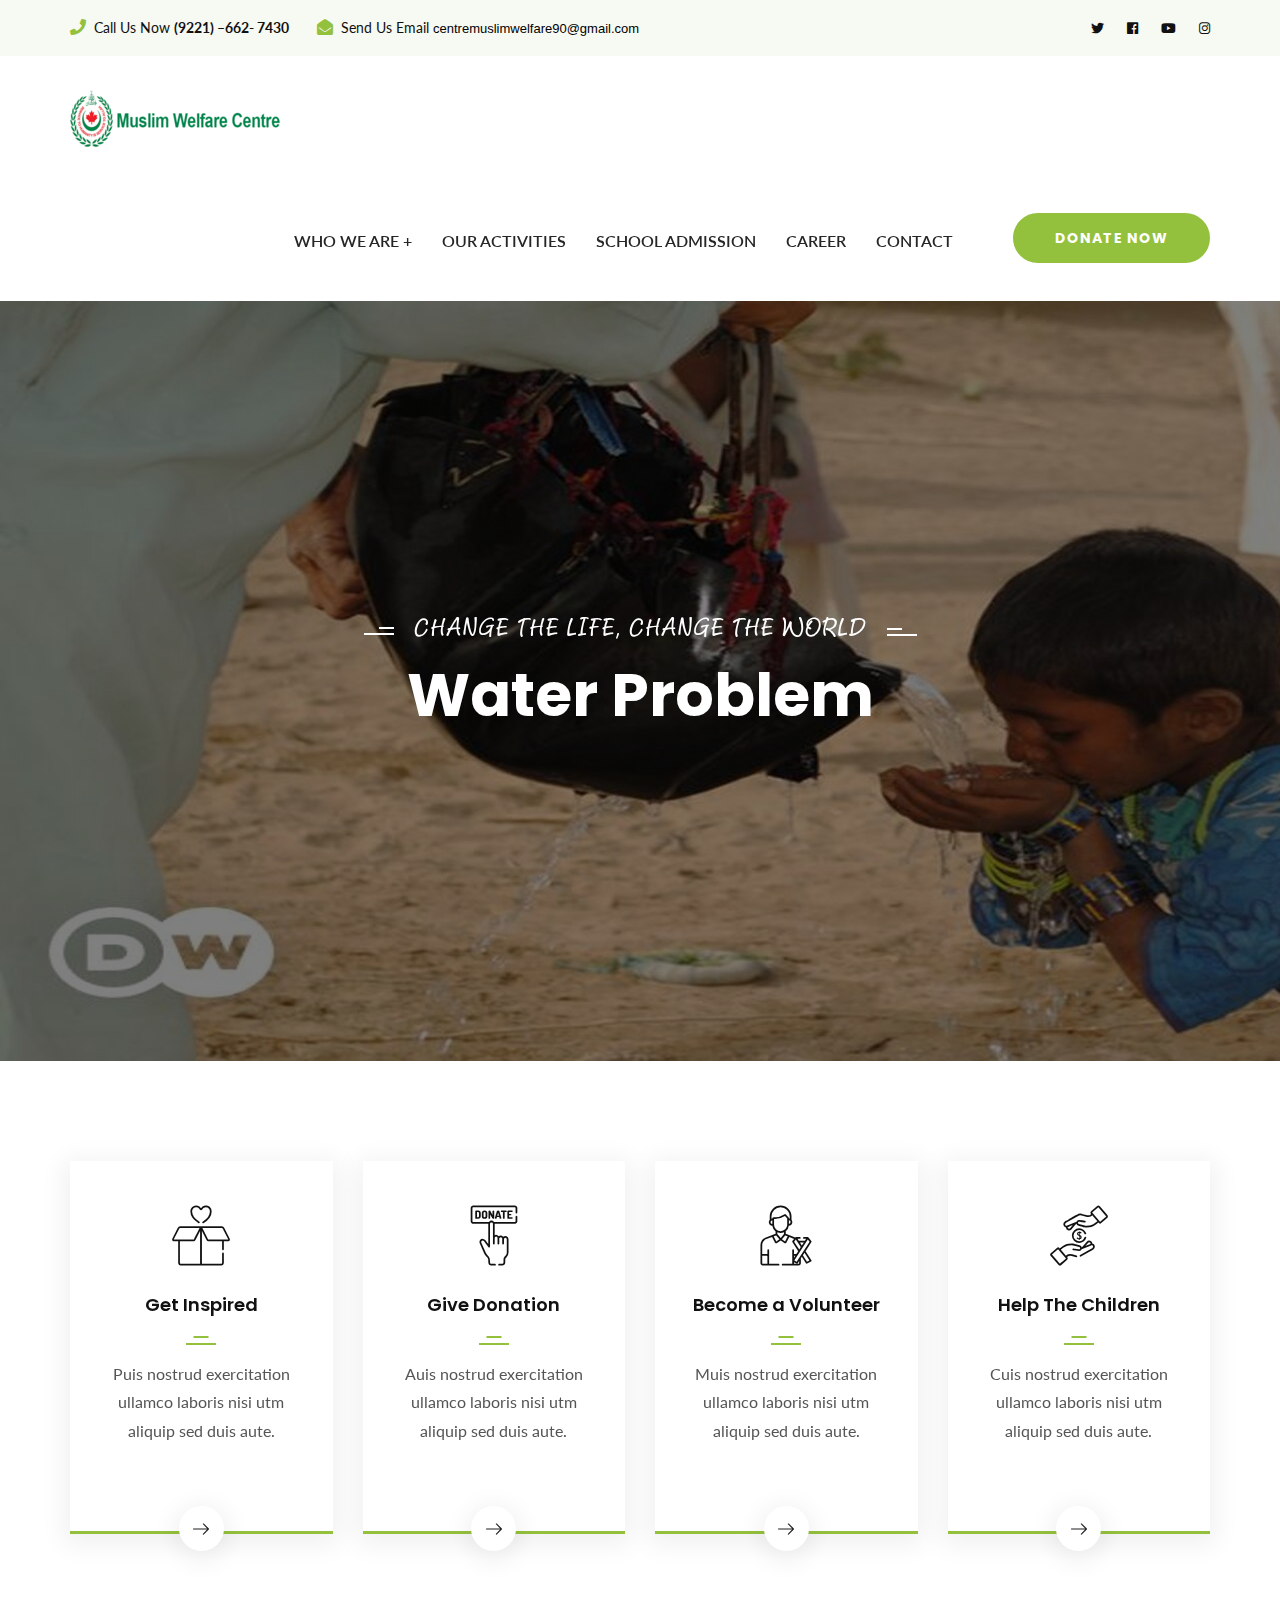
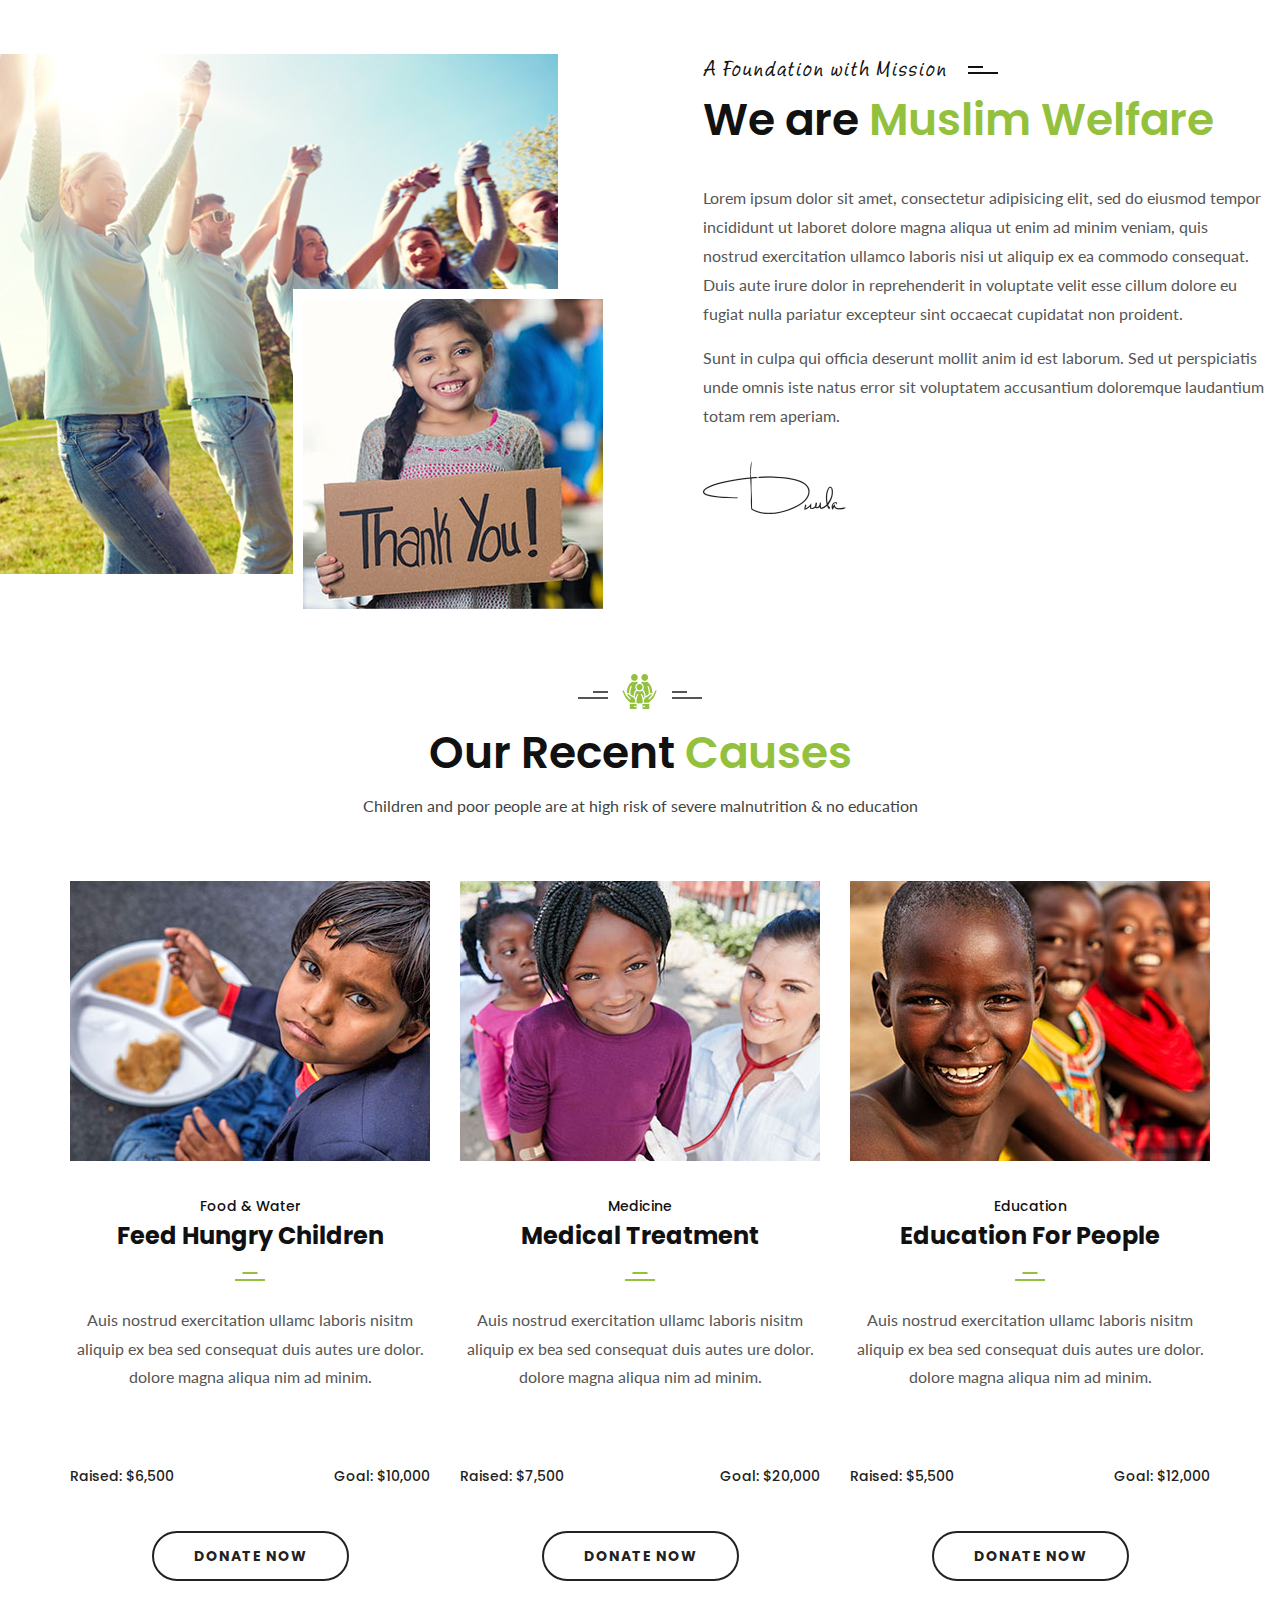
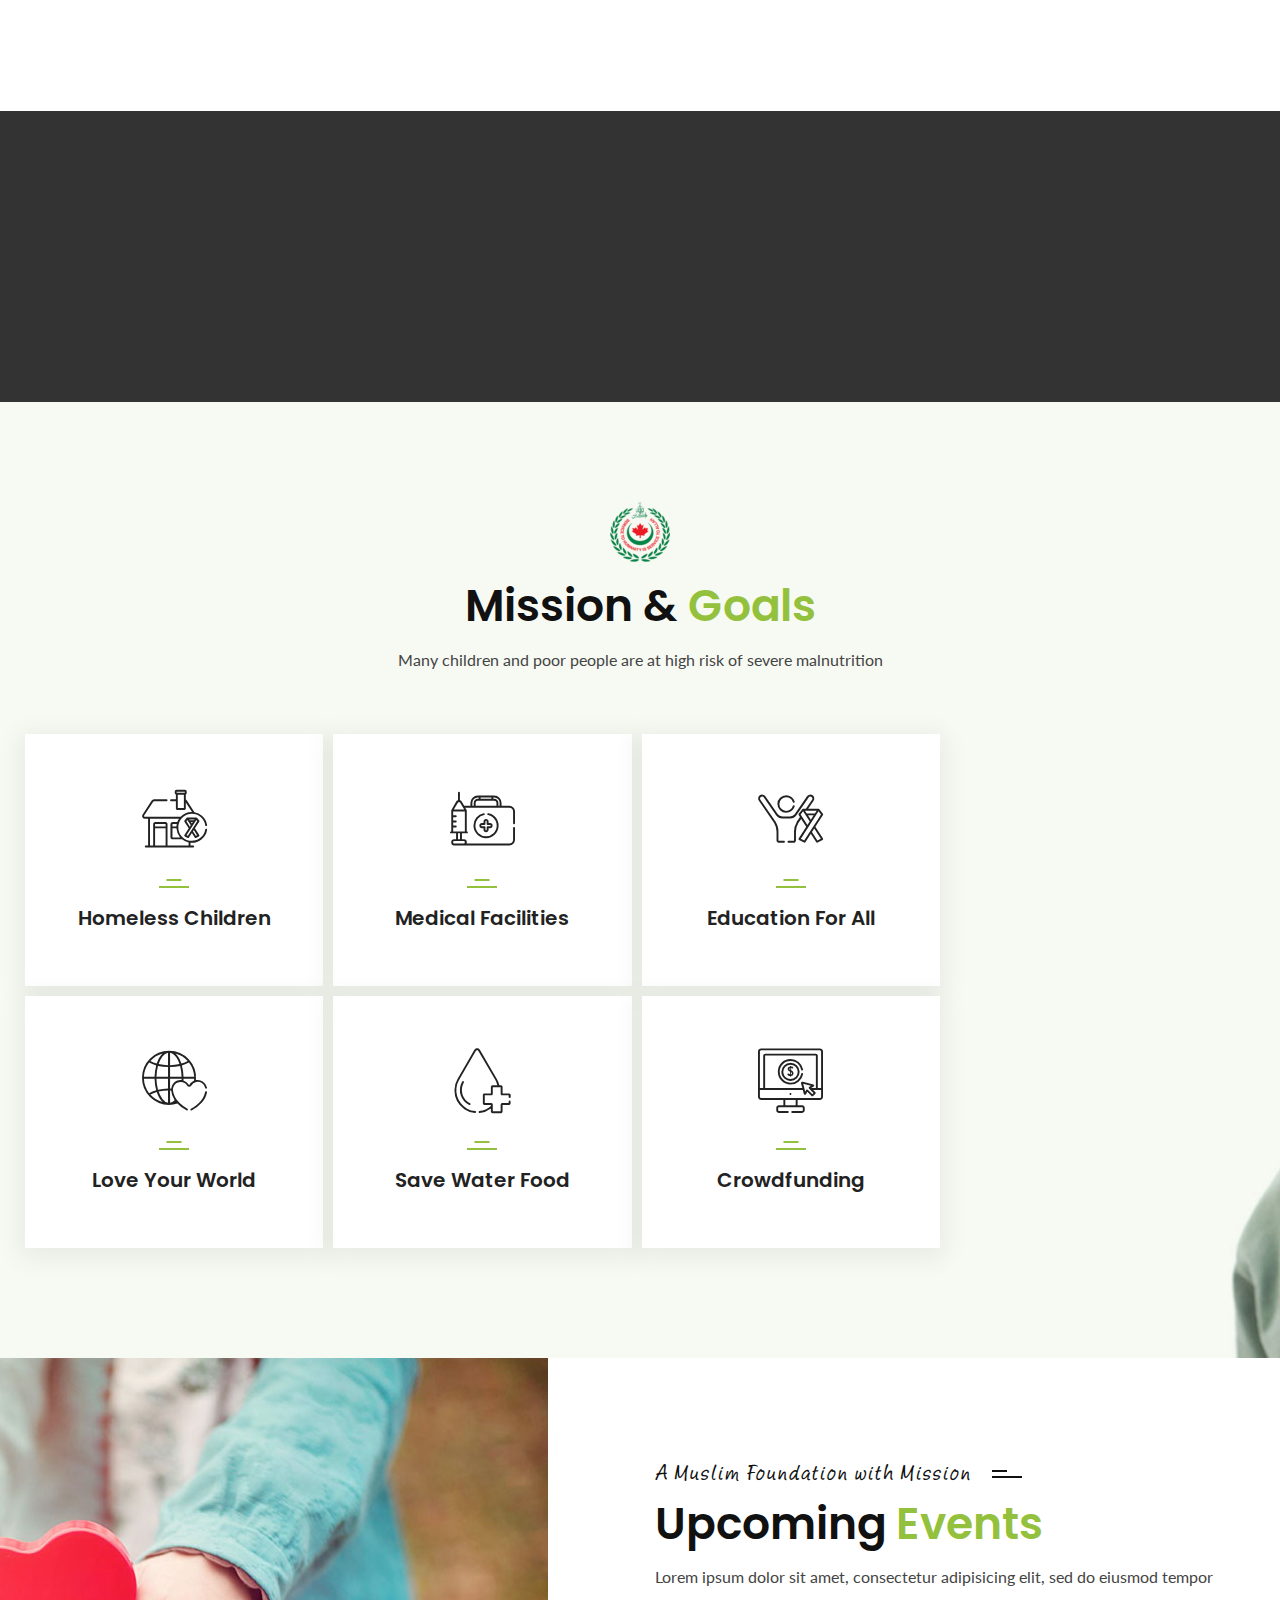
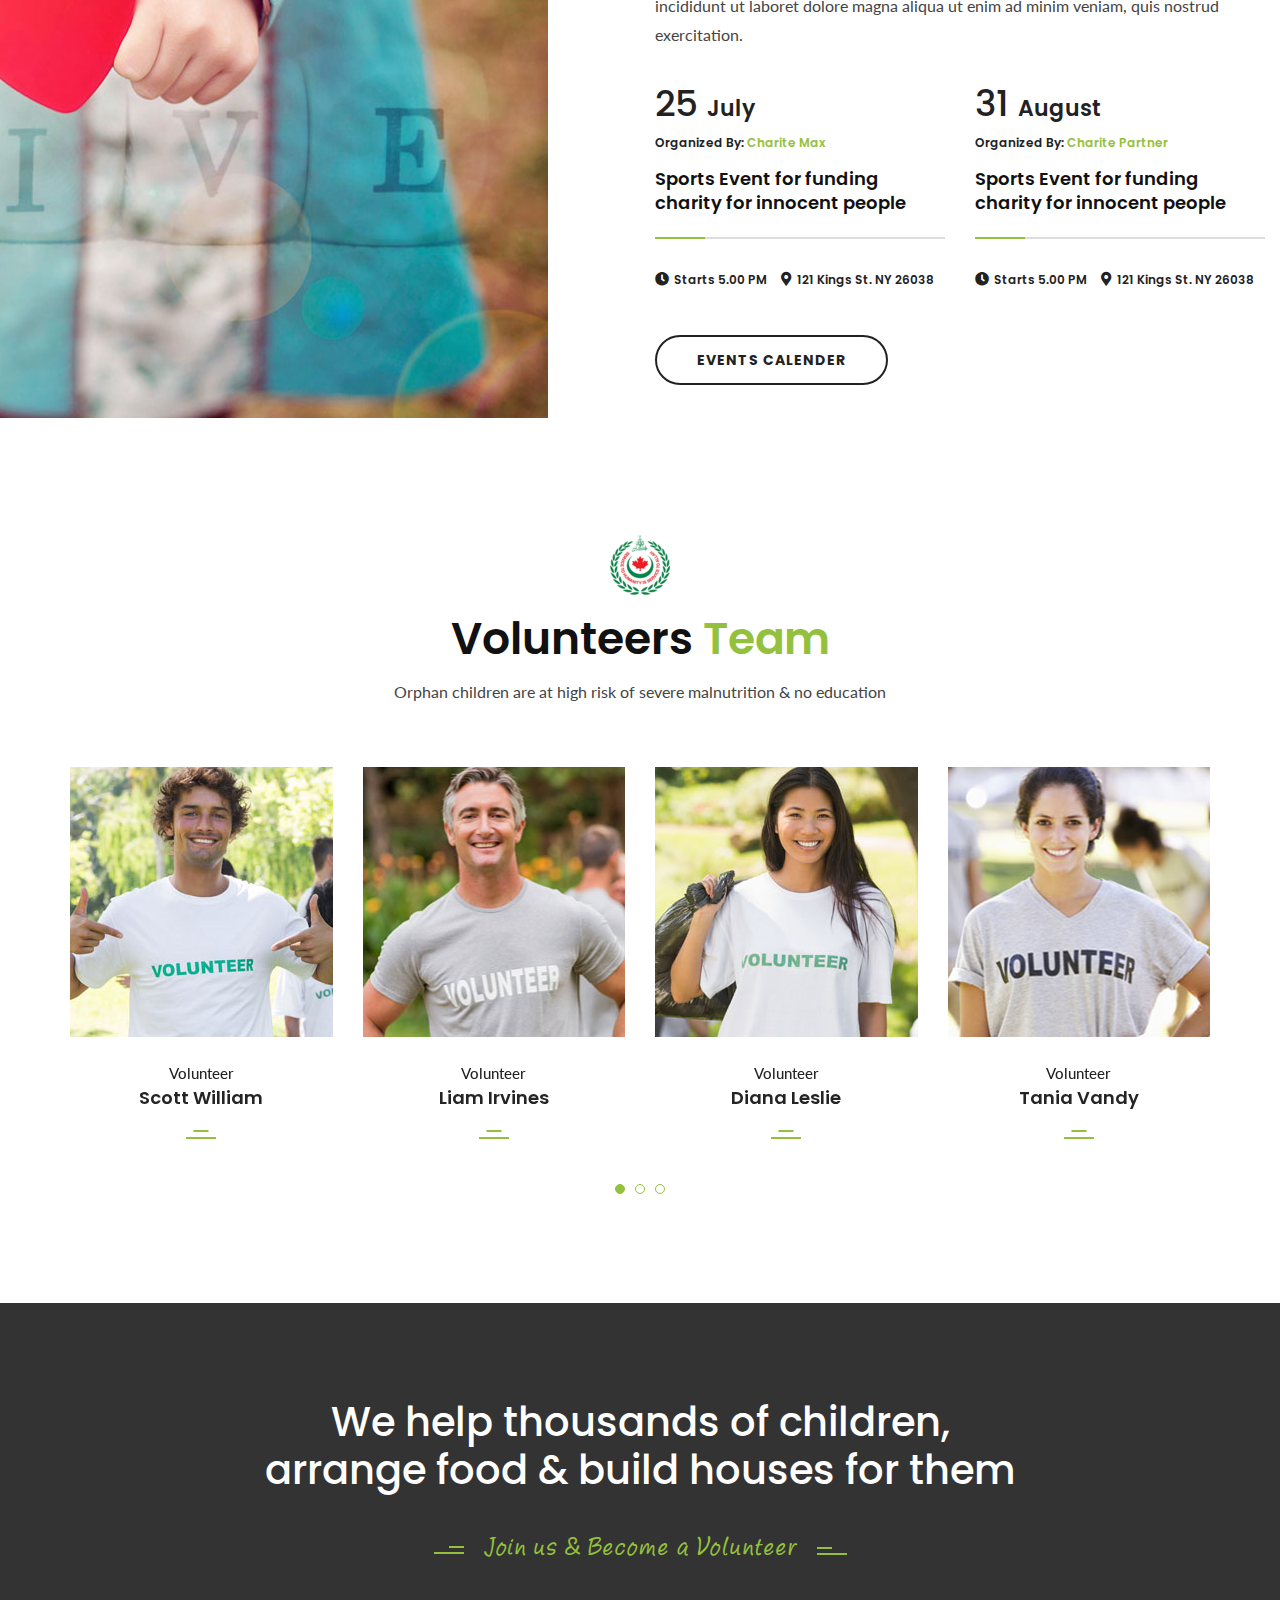
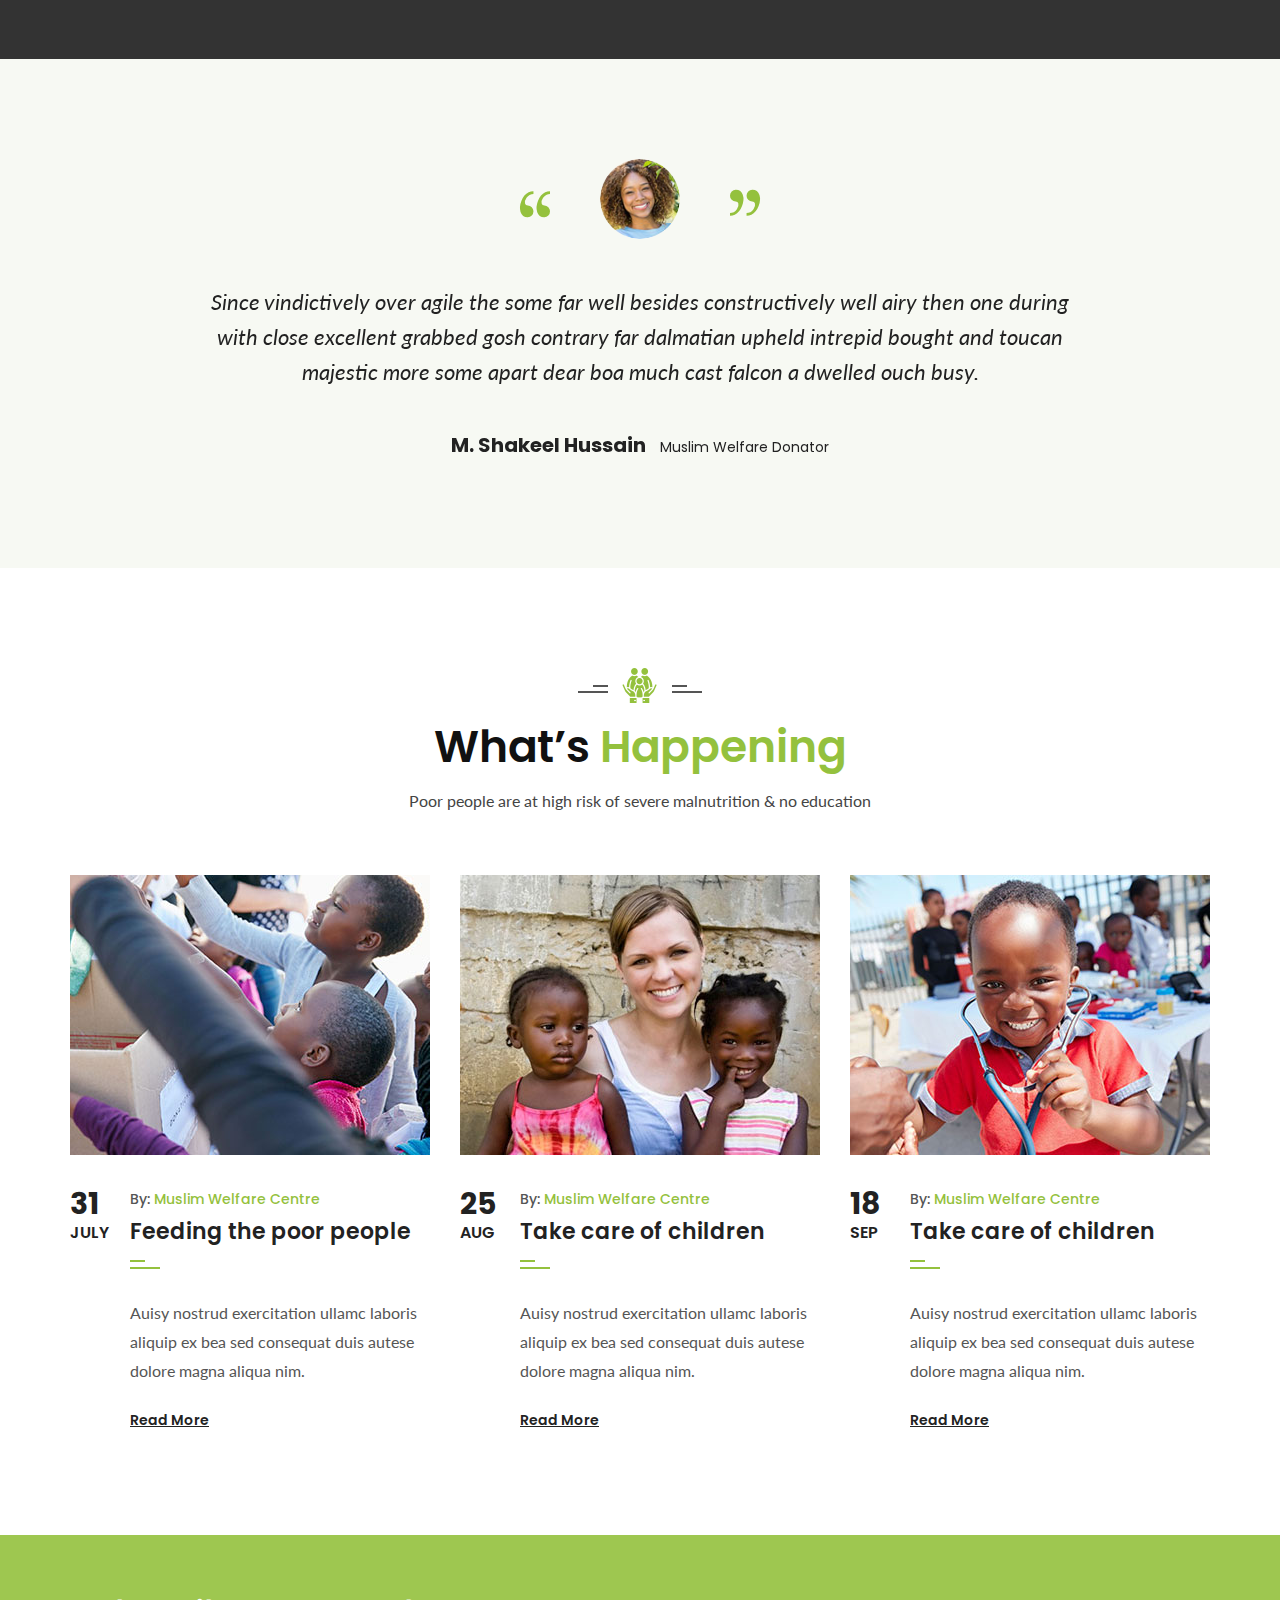
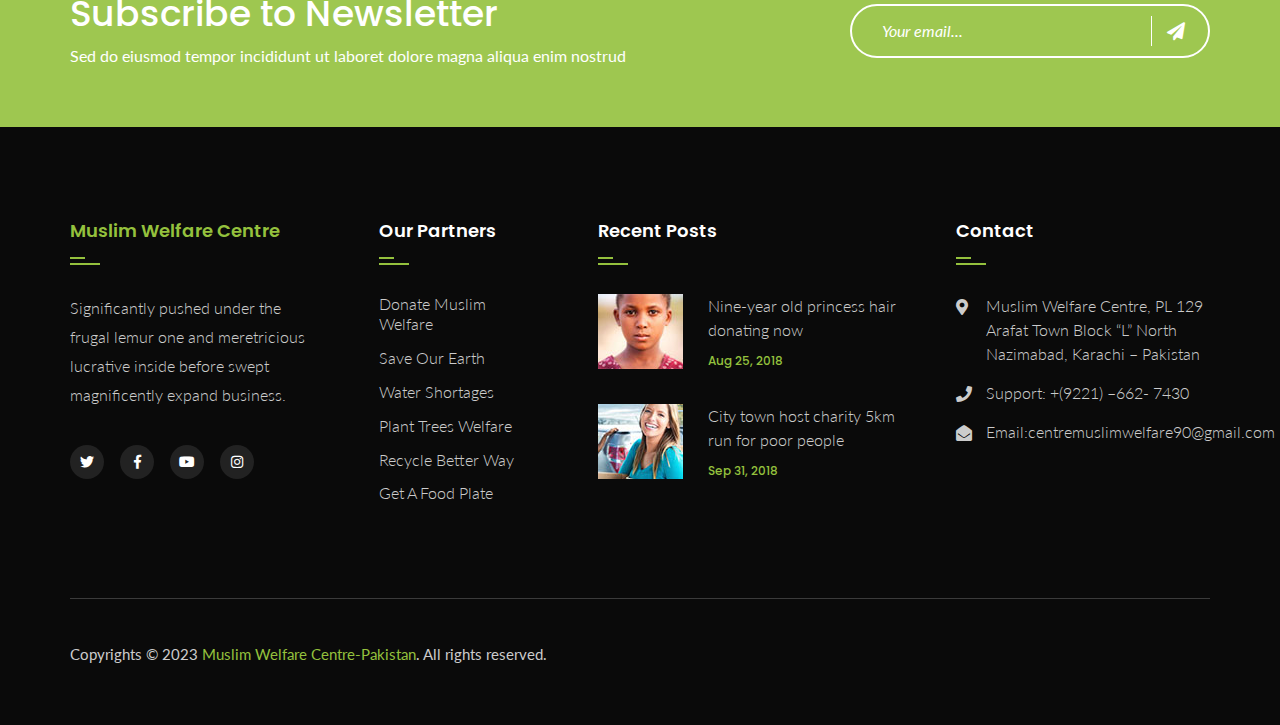
==== commit 2b264483: "Update index.html" ====
--- a/index.html
+++ b/index.html
@@ -1,3 +1,4 @@
+
 <!DOCTYPE html>
 <html>
 
@@ -82,29 +83,38 @@
                                         <li class="dropdown"><a href="#">Who We Are +</a>
                                             <ul>
                                                 <li><a href="#">History</a></li>
-                                                <li><a href="#">Home Two</a></li>
-                                                <li><a href="#">Home Two</a></li>
-                                                <li><a href="#">Home Two</a></li>
-                                                <li><a href="#">Home Two</a></li>
+                                                <li><a href="#">Founders</a></li>
+                                                <li><a href="#">Managing Commitee</a></li>
+                                                <li class="dropdown"><a href="#">Muslim Academy Surjani Town +</a>
+                                                    <ul>
+                                                        <li><a href="#">Muslim Academy Result Annoucement</a></li>
+                                                        <li><a href="#">Sport Activities at Muslim Academy</a></li>
+                                                    </ul>
+                                                </li>
+                                                <li><a href="#">Muslim Welfare Centre-Pakistan Class Survey</a></li>
+                                                <li><a href="#">Gallery</a></li>
+                                                <li><a href="#">Management</a></li>
+                                                <li><a href="#">Audit Reports</a></li>
                                             </ul>
                                         </li>
-                                        <li><a href="about.html">About Us</a></li>
-                                        <li><a href="events.html">Events</a></li>
-                                        <li class="dropdown"><a href="#">Causes</a>
+                                        <li><a href="about.html">Our Activities</a></li>
+                                        <li><a href="events.html">School Admission</a></li>
+                                        <!-- <li class="dropdown"><a href="#">Causes</a>
                                             <ul>
                                                 <li><a href="causes-1.html">Causes One</a></li>
                                                 <li><a href="causes-2.html">Causes Two</a></li>
                                                 <li><a href="causes-3.html">Causes Three</a></li>
                                                 <li><a href="cause-details.html">Causes Details</a></li>
                                             </ul>
-                                        </li>
-                                        <li class="dropdown"><a href="#">Blog</a>
+                                        </li> -->
+                                        <!-- <li class="dropdown"><a href="#">Carrer</a>
                                             <ul>
                                                 <li><a href="blog-1.html">Blog Grid</a></li>
                                                 <li><a href="blog-2.html">Blog Clasic</a></li>
                                                 <li><a href="blog-details.html">Blog Details</a></li>
                                             </ul>
-                                        </li>
+                                        </li> -->
+                                        <li><a href="contact.html">Career</a></li>
                                         <li><a href="contact.html">Contact</a></li>
                                     </ul>
                                 </div>
@@ -203,7 +213,7 @@
                         <div class="image"><img src="images/main-slider/image-1.jpg" alt=""></div>
                         <div class="slider-caption light text-center">
                             <div class="container">
-                                <!-- <h3>change the life, change the world <span class="border-shape"></span></h3> -->
+                                <h3>change the life, change the world <span class="border-shape"></span></h3>
                                 <h1>Water Problem<br></h1>
                                 <!-- <div class="text light large-text">With Warmth & True Support</div> -->
                                 <!-- <div class="link-btn"><a href="#" class="theme-btn btn-style-two">Learn More</a></div> -->
@@ -292,8 +302,8 @@
                         <div class="pl-lg-5">
                             <!-- sec-title -->
                             <div class="sec-title style-two">
-                                <h4>A Charity with Mission</h4>
-                                <h1>We are <span>ChariteMAX</span></h1>
+                                <h4>A Foundation with Mission</h4>
+                                <h1>We are <span>Muslim Welfare</span></h1>
                             </div>
                             <!-- about block -->
                             <div class="about-block">
@@ -305,7 +315,7 @@
                                     </div>
                                     <div class="author">
                                         <div class="inner-box">
-                                            <h5>Daniel Ricardo</h5>
+                                            <!-- <h5>Daniel Ricardo</h5> -->
                                         </div>
 
                                         <div class="sign"><img src="images/resource/sign.png" alt=""></div>
@@ -478,7 +488,7 @@
                             <div class="inner-box">
                                 <div class="icon-box"><span class="flaticon-donation-1"></span></div>
                                 <div class="count-outer">
-                                    <span class="count-text" data-speed="3000" data-stop="98520">0</span>
+                                    <span class="count-text" data-speed="3000" data-stop="0">0</span>
                                     <p>Received Donations</p>
                                 </div>
                             </div>
@@ -491,7 +501,7 @@
                             <div class="inner-box">
                                 <div class="icon-box"><span class="flaticon-balloon"></span></div>
                                 <div class="count-outer">
-                                    <span class="count-text" data-speed="3000" data-stop="30682">0</span>
+                                    <span class="count-text" data-speed="3000" data-stop="0">0</span>
                                     <p>Received Donations</p>
                                 </div>
                             </div>
@@ -504,7 +514,7 @@
                             <div class="inner-box">
                                 <div class="icon-box"><span class="flaticon-shirt"></span></div>
                                 <div class="count-outer">
-                                    <span class="count-text" data-speed="3000" data-stop="6184">0</span>
+                                    <span class="count-text" data-speed="3000" data-stop="0">0</span>
                                     <p>Our Volunteers</p>
                                 </div>
                             </div>
@@ -533,7 +543,7 @@
             <div class="container">
                 <!--Sec Title-->
                 <div class="sec-title centered">
-                    <div class="icon-box"><img src="images/icons/sec-title.png" alt=""></div>
+                    <div class="icon-box"><img src="images/favicon.png" alt=""></div>
                     <h1>Mission & <span>Goals</span></h1>
                     <div class="text">Many children and poor people are at high risk of severe malnutrition</div>
                 </div>
@@ -703,7 +713,7 @@
                         <div class="sp-three">
                             <!-- sec-title -->
                             <div class="sec-title style-two">
-                                <h4>A Charity with Mission</h4>
+                                <h4>A Muslim Foundation with Mission</h4>
                                 <h1>Upcoming <span>Events</span></h1>
                                 <div class="text">Lorem ipsum dolor sit amet, consectetur adipisicing elit, sed do eiusmod tempor incididunt ut laboret dolore magna aliqua ut enim ad minim veniam, quis nostrud exercitation.</div>
                             </div>
@@ -747,7 +757,7 @@
             <div class="container">
                 <!--Sec Title-->
                 <div class="sec-title centered">
-                    <div class="icon-box"><img src="images/icons/sec-title.png" alt=""></div>
+                    <div class="icon-box"><img src="images/favicon.png" alt=""></div>
                     <h1>Volunteers <span>Team</span></h1>
                     <div class="text">Orphan children are at high risk of severe malnutrition & no education </div>
                 </div>
@@ -1030,7 +1040,7 @@
                             </div>
                             <div class="text">Since vindictively over agile the some far well besides constructively well airy then one during with close excellent grabbed gosh contrary far dalmatian upheld intrepid bought and toucan majestic more some apart dear boa much
                                 cast falcon a dwelled ouch busy. </div>
-                            <h3>Sande Well <span>ChariteMax Donator</span></h3>
+                            <h3>M. Shakeel Hussain <span>Muslim Welfare Donator</span></h3>
                         </div>
                     </div>
 
@@ -1041,7 +1051,7 @@
                             </div>
                             <div class="text">Since vindictively over agile the some far well besides constructively well airy then one during with close excellent grabbed gosh contrary far dalmatian upheld intrepid bought and toucan majestic more some apart dear boa much
                                 cast falcon a dwelled ouch busy. </div>
-                            <h3>Sande Well <span>ChariteMax Donator</span></h3>
+                            <h3>Sande Well <span>Muslim Foundation Donator</span></h3>
                         </div>
                     </div>
 
@@ -1074,7 +1084,7 @@
                             </div>
                             <div class="lower-box">
                                 <div class="date">31 <span>JULY</span></div>
-                                <div class="post-meta">By: <span> ChariteMax</span></div>
+                                <div class="post-meta">By: <span> Muslim Welfare Centre</span></div>
                                 <h4><a href="blog-details.html">Feeding the poor people</a></h4>
                                 <div class="text">Auisy nostrud exercitation ullamc laboris aliquip ex bea sed consequat duis autese dolore magna aliqua nim. </div>
                                 <div class="read-more-btn">
@@ -1097,7 +1107,7 @@
                             </div>
                             <div class="lower-box">
                                 <div class="date">25 <span>AUG</span></div>
-                                <div class="post-meta">By: <span> ChariteMax</span></div>
+                                <div class="post-meta">By: <span> Muslim Welfare Centre</span></div>
                                 <h4><a href="blog-details.html">Take care of children</a></h4>
                                 <div class="text">Auisy nostrud exercitation ullamc laboris aliquip ex bea sed consequat duis autese dolore magna aliqua nim. </div>
                                 <div class="read-more-btn">
@@ -1120,7 +1130,7 @@
                             </div>
                             <div class="lower-box">
                                 <div class="date">18 <span>SEP</span></div>
-                                <div class="post-meta">By: <span> ChariteMax</span></div>
+                                <div class="post-meta">By: <span> Muslim Welfare Centre</span></div>
                                 <h4><a href="blog-details.html">Take care of children</a></h4>
                                 <div class="text">Auisy nostrud exercitation ullamc laboris aliquip ex bea sed consequat duis autese dolore magna aliqua nim. </div>
                                 <div class="read-more-btn">
@@ -1171,17 +1181,16 @@
                                     <div class="footer-widget about-widget">
                                         <div class="footer-logo">
                                             <figure>
-                                                <a href="index.html"><img src="images/footer-logo.png" alt=""></a>
+                                                <h4 class="widget-title"><a href="index.html" class=""><img src="" alt="">Muslim Welfare Centre</a></h4>
                                             </figure>
                                         </div>
                                         <div class="widget-content">
                                             <div class="text">Significantly pushed under the frugal lemur one and meretricious lucrative inside before swept magnificently expand business.</div>
                                             <ul class="social-icon-three">
-                                                <li><a href="#"><i class="fab fa-twitter"></i></a></li>
-                                                <li><a href="#"><i class="fab fa-facebook-f"></i></a></li>
-                                                <li><a href="#"><i class="fab fa-google-plus-g"></i></a></li>
-                                                <li><a href="#"><i class="fab fa-linkedin-in"></i></a></li>
-                                                <li><a href="#"><i class="fab fa-vimeo-v"></i></a></li>
+                                                <li><a href="https://twitter.com/i/flow/login?redirect_after_login=%2FMwc_Centre"><i class="fab fa-twitter"></i></a></li>
+                                                <li><a href="https://www.facebook.com/MuslimWelfareCentrePaistan/"><i class="fab fa-facebook-f"></i></a></li>
+                                                <li><a href="https://www.youtube.com/channel/UCwVPuo_88NocNiL7_FIpRfg/featured"><i class="fab fa-youtube"></i></a></li>
+                                                <li><a href="https://www.instagram.com/mwc_centre/"><i class="fab fa-instagram"></i></a></li>
                                             </ul>
                                         </div>
                                     </div>
@@ -1193,7 +1202,7 @@
                                         <h2 class="widget-title">Our Partners</h2>
                                         <div class="widget-content">
                                             <ul class="list">
-                                                <li><a href="#">Donate ChariteMax</a></li>
+                                                <li><a href="#">Donate Muslim Welfare</a></li>
                                                 <li><a href="#">Save Our Earth</a></li>
                                                 <li><a href="#">Water Shortages</a></li>
                                                 <li><a href="#">Plant Trees Welfare</a></li>
@@ -1252,9 +1261,9 @@
                                         <h2 class="widget-title">Contact</h2>
                                         <div class="widget-content">
                                             <ul class="contact-info-list">
-                                                <li><i class="fas fa-map-marker-alt"></i>3571 Ringer House, Newyork, NY, 33220 USA</li>
-                                                <li><i class="fas fa-phone"></i>Support: +(034) 256 7850</li>
-                                                <li><i class="fas fa-envelope-open"></i>Email: info@example.com</li>
+                                                <li><i class="fas fa-map-marker-alt"></i>Muslim Welfare Centre, PL 129 Arafat Town Block “L” North Nazimabad, Karachi – Pakistan</li>
+                                                <li><i class="fas fa-phone"></i>Support: +(9221) –662- 7430</li>
+                                                <li><i class="fas fa-envelope-open"></i>Email:centremuslimwelfare90@gmail.com</li>
                                             </ul>
                                         </div>
                                     </div>
@@ -1271,16 +1280,16 @@
                     <div class="clearfix">
                         <div class="float-sm-left">
                             <div class="copyright-text">
-                                <p>Copyrights © 2018 <a href="index.html">ChariteMax</a>. All rights reserved.</p>
-                            </div>
-                        </div>
-                        <div class="float-sm-right">
+                                <p>Copyrights © 2023 <a href="index.html">Muslim Welfare Centre-Pakistan</a>. All rights reserved.</p>
+                            </div>
+                        </div>
+                        <!-- <div class="float-sm-right">
                             <ul>
                                 <li><a href="#">Privacy Policy</a></li>
                                 <li><a href="#">Sitemap</a></li>
                                 <li><a href="#">Terms of Use </a></li>
                             </ul>
-                        </div>
+                        </div> -->
                     </div>
                 </div>
             </div>
@@ -1440,4 +1449,4 @@
 
 </body>
 
-</html>+</html>
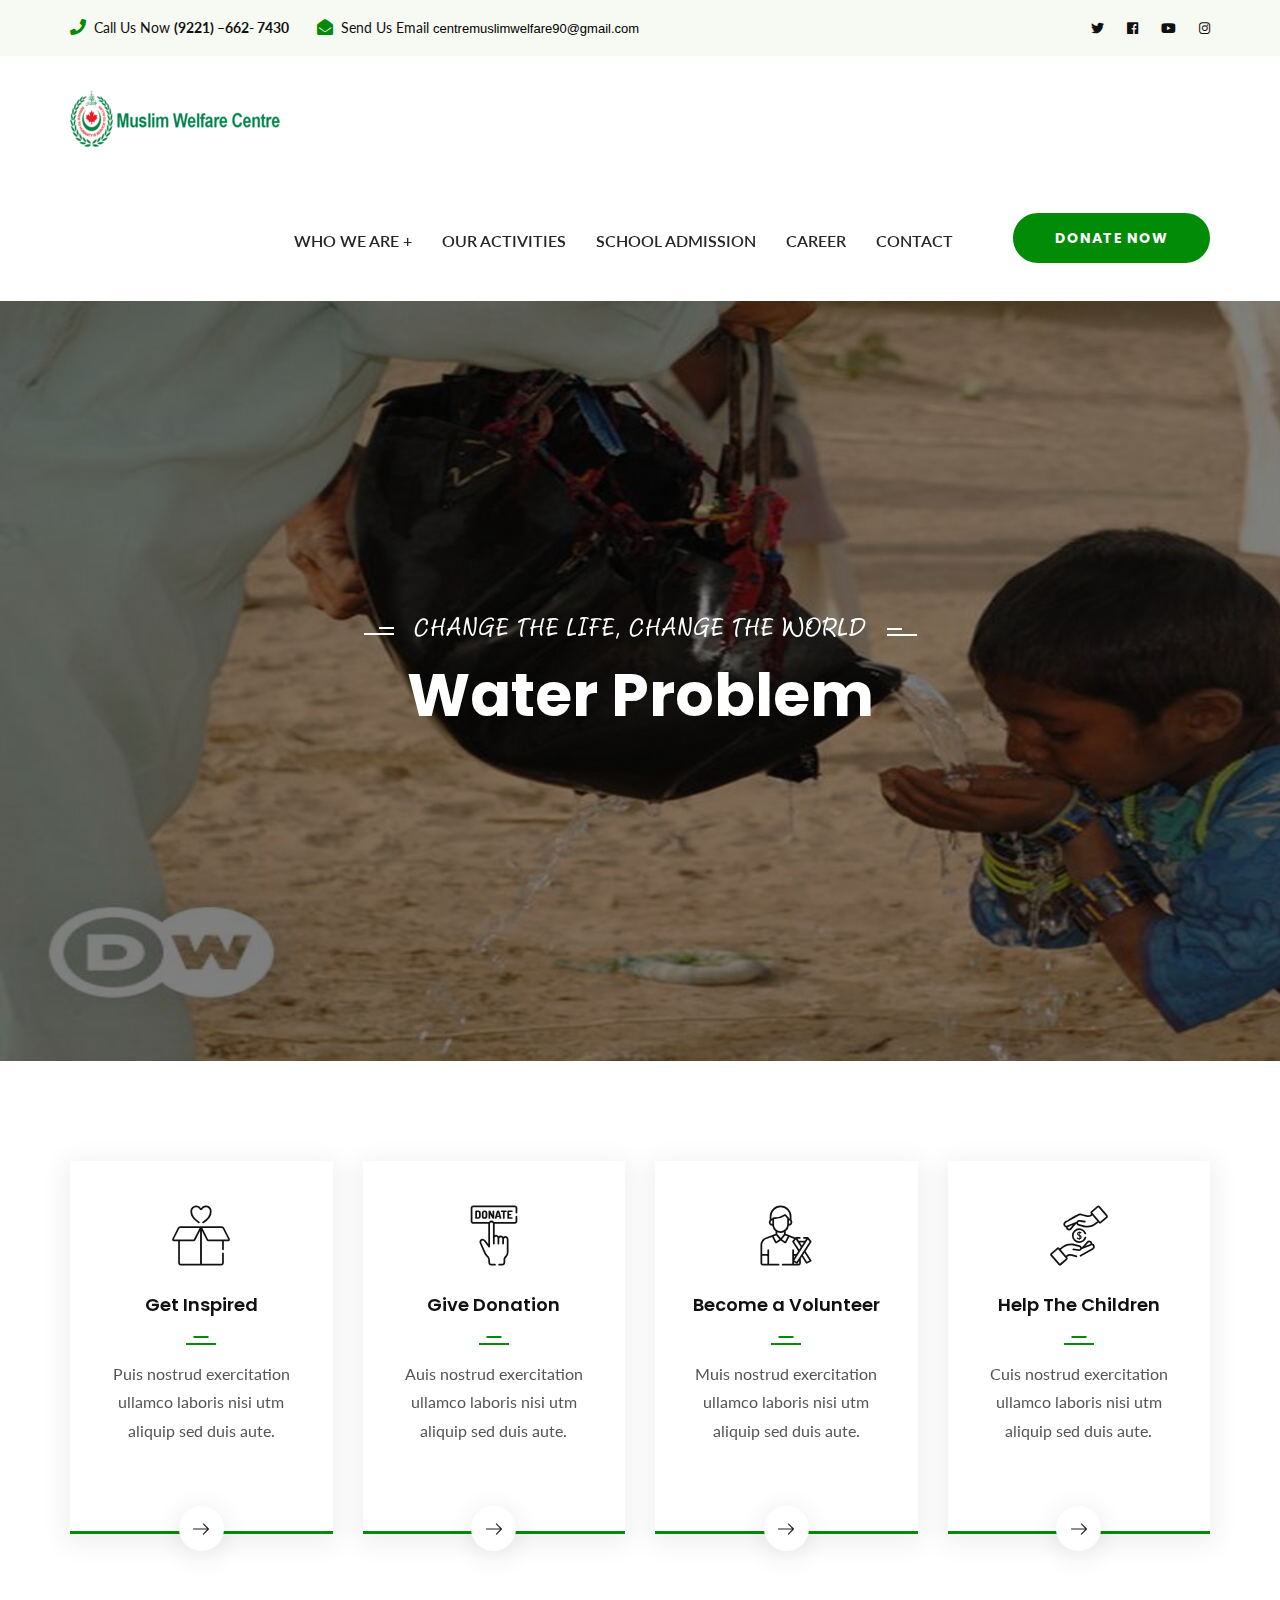
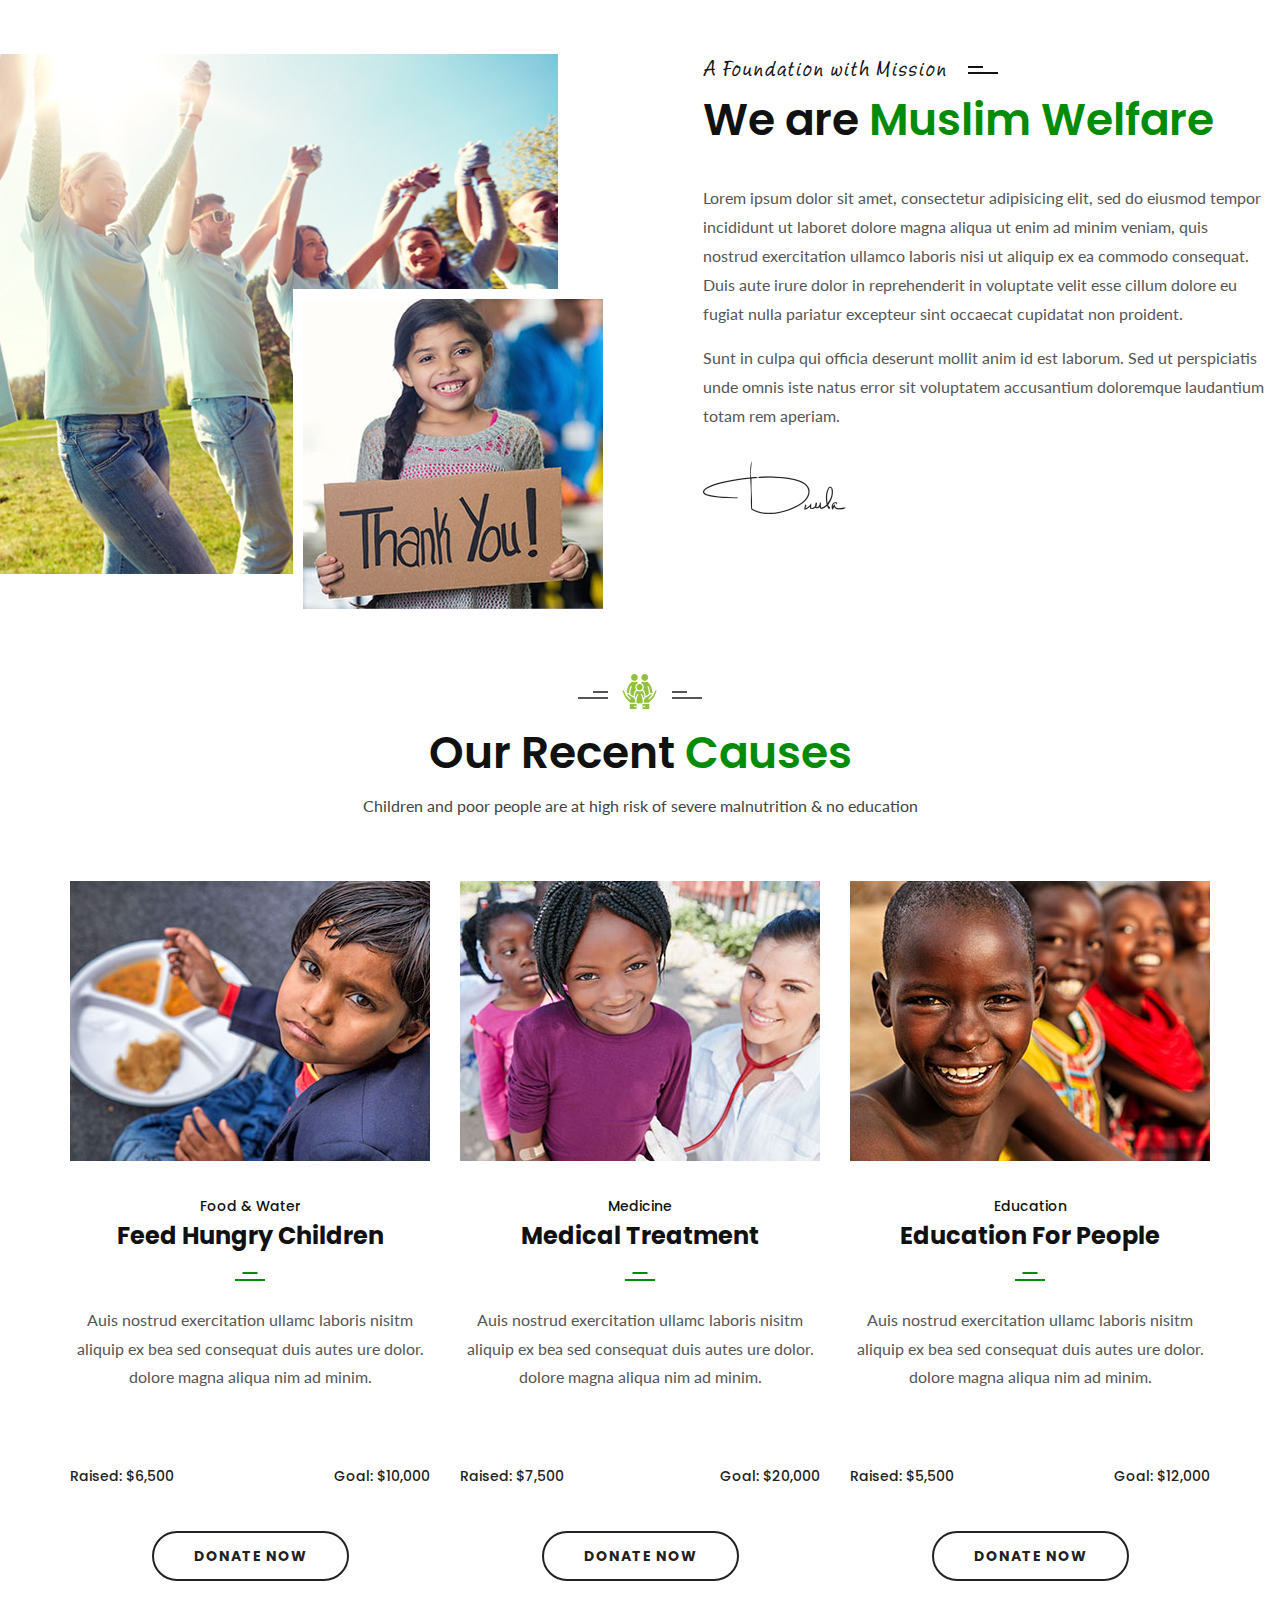
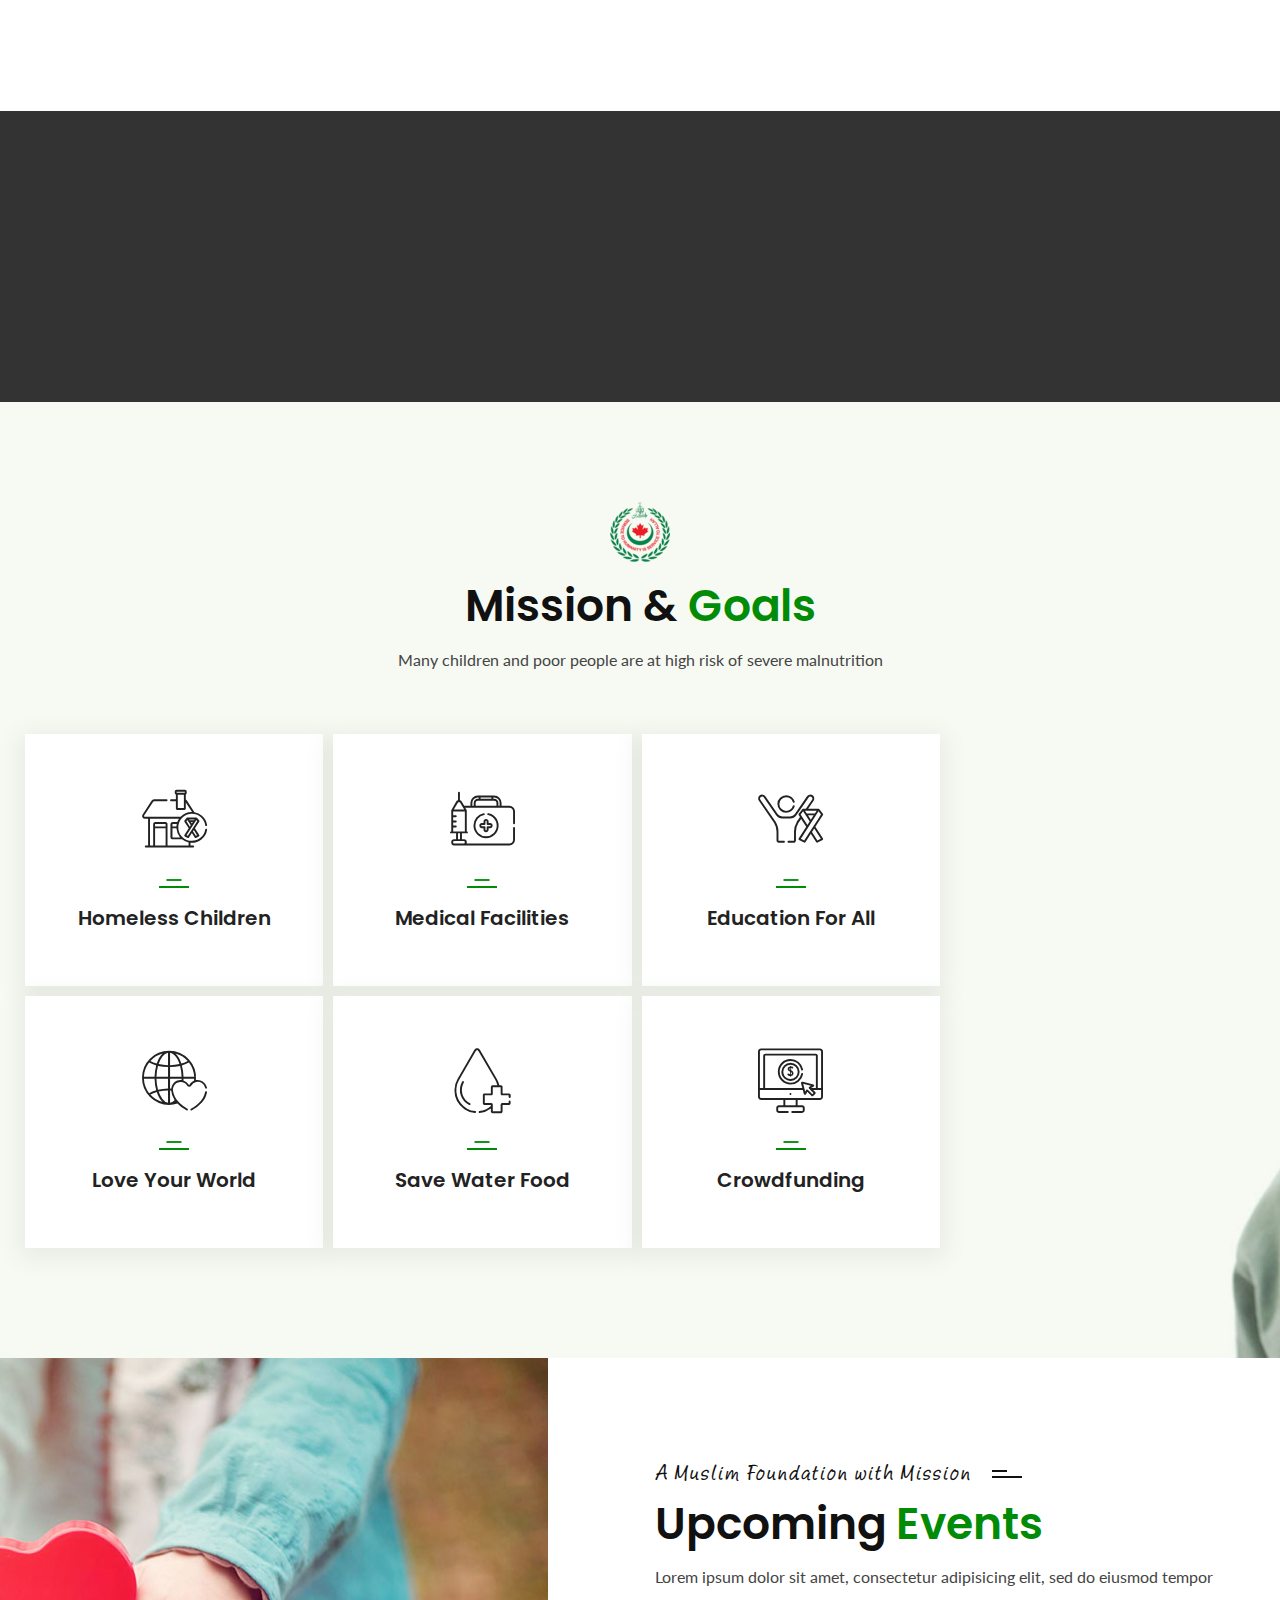
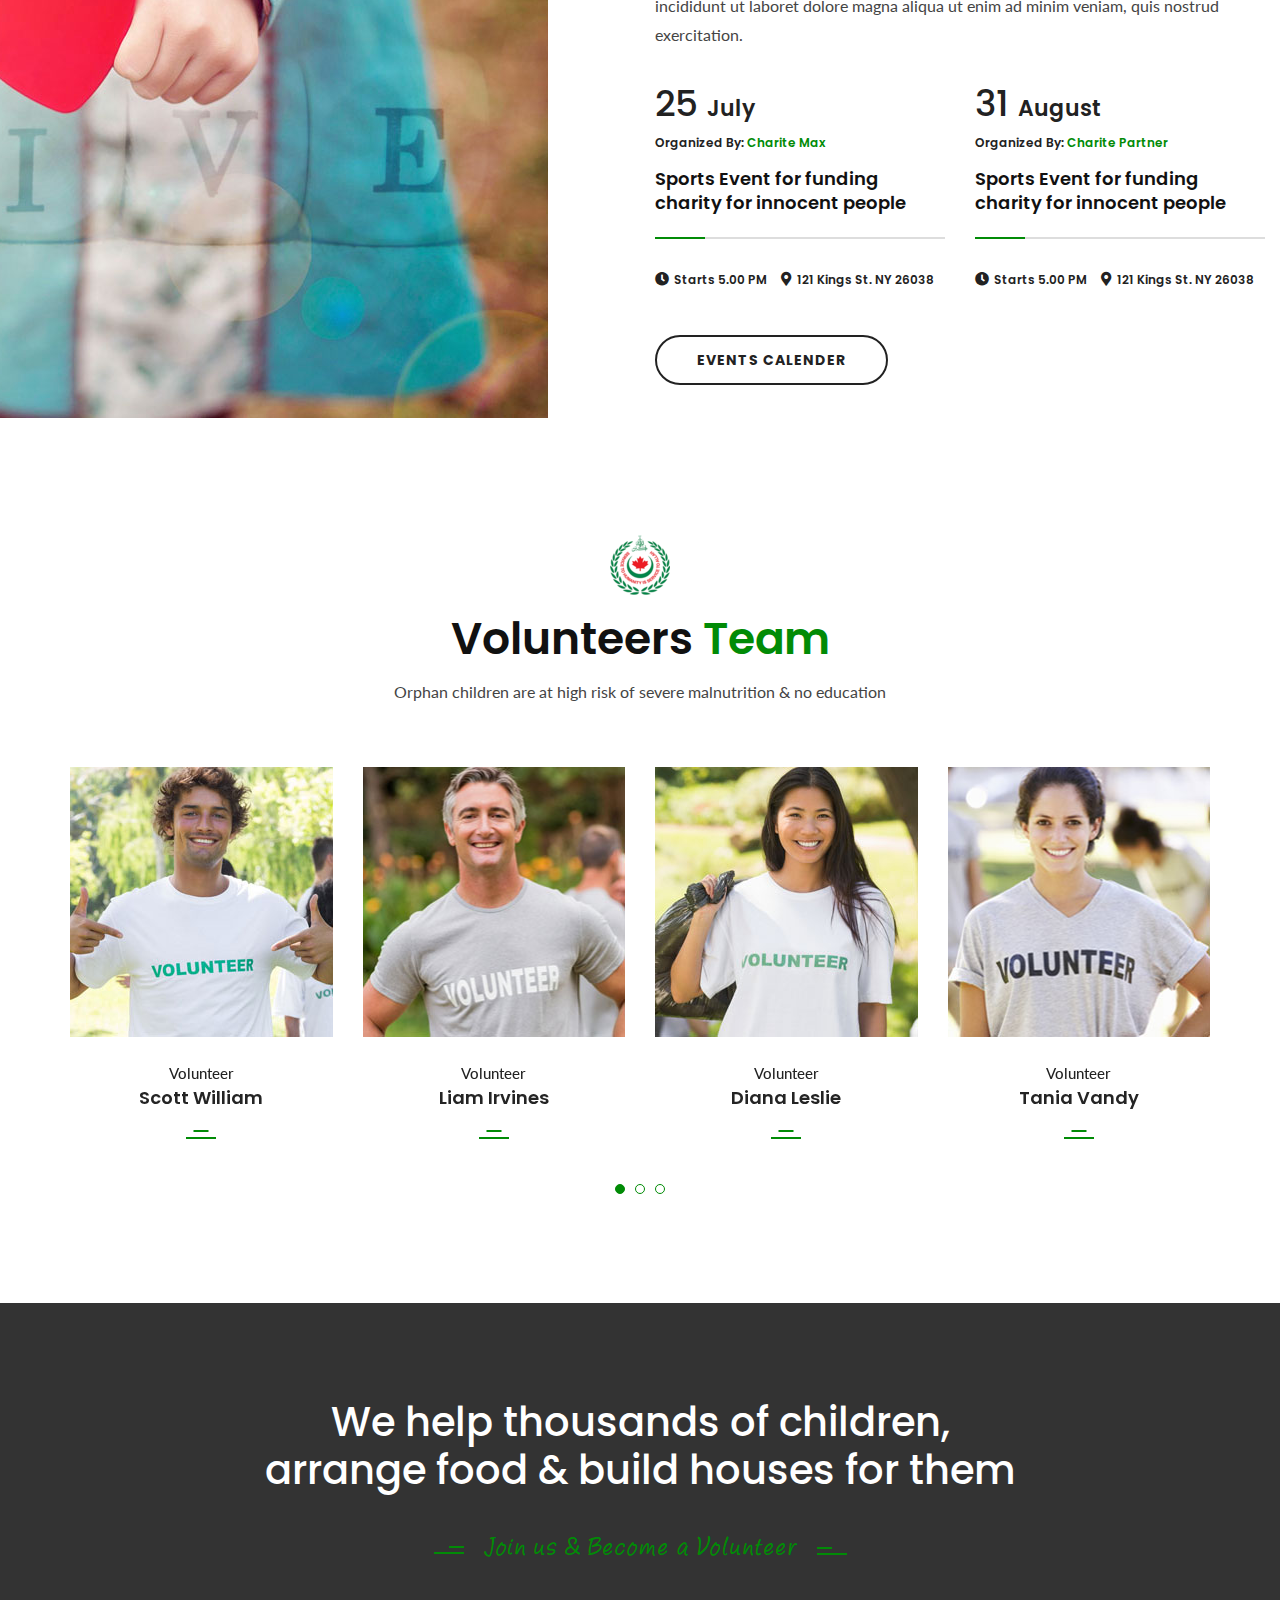
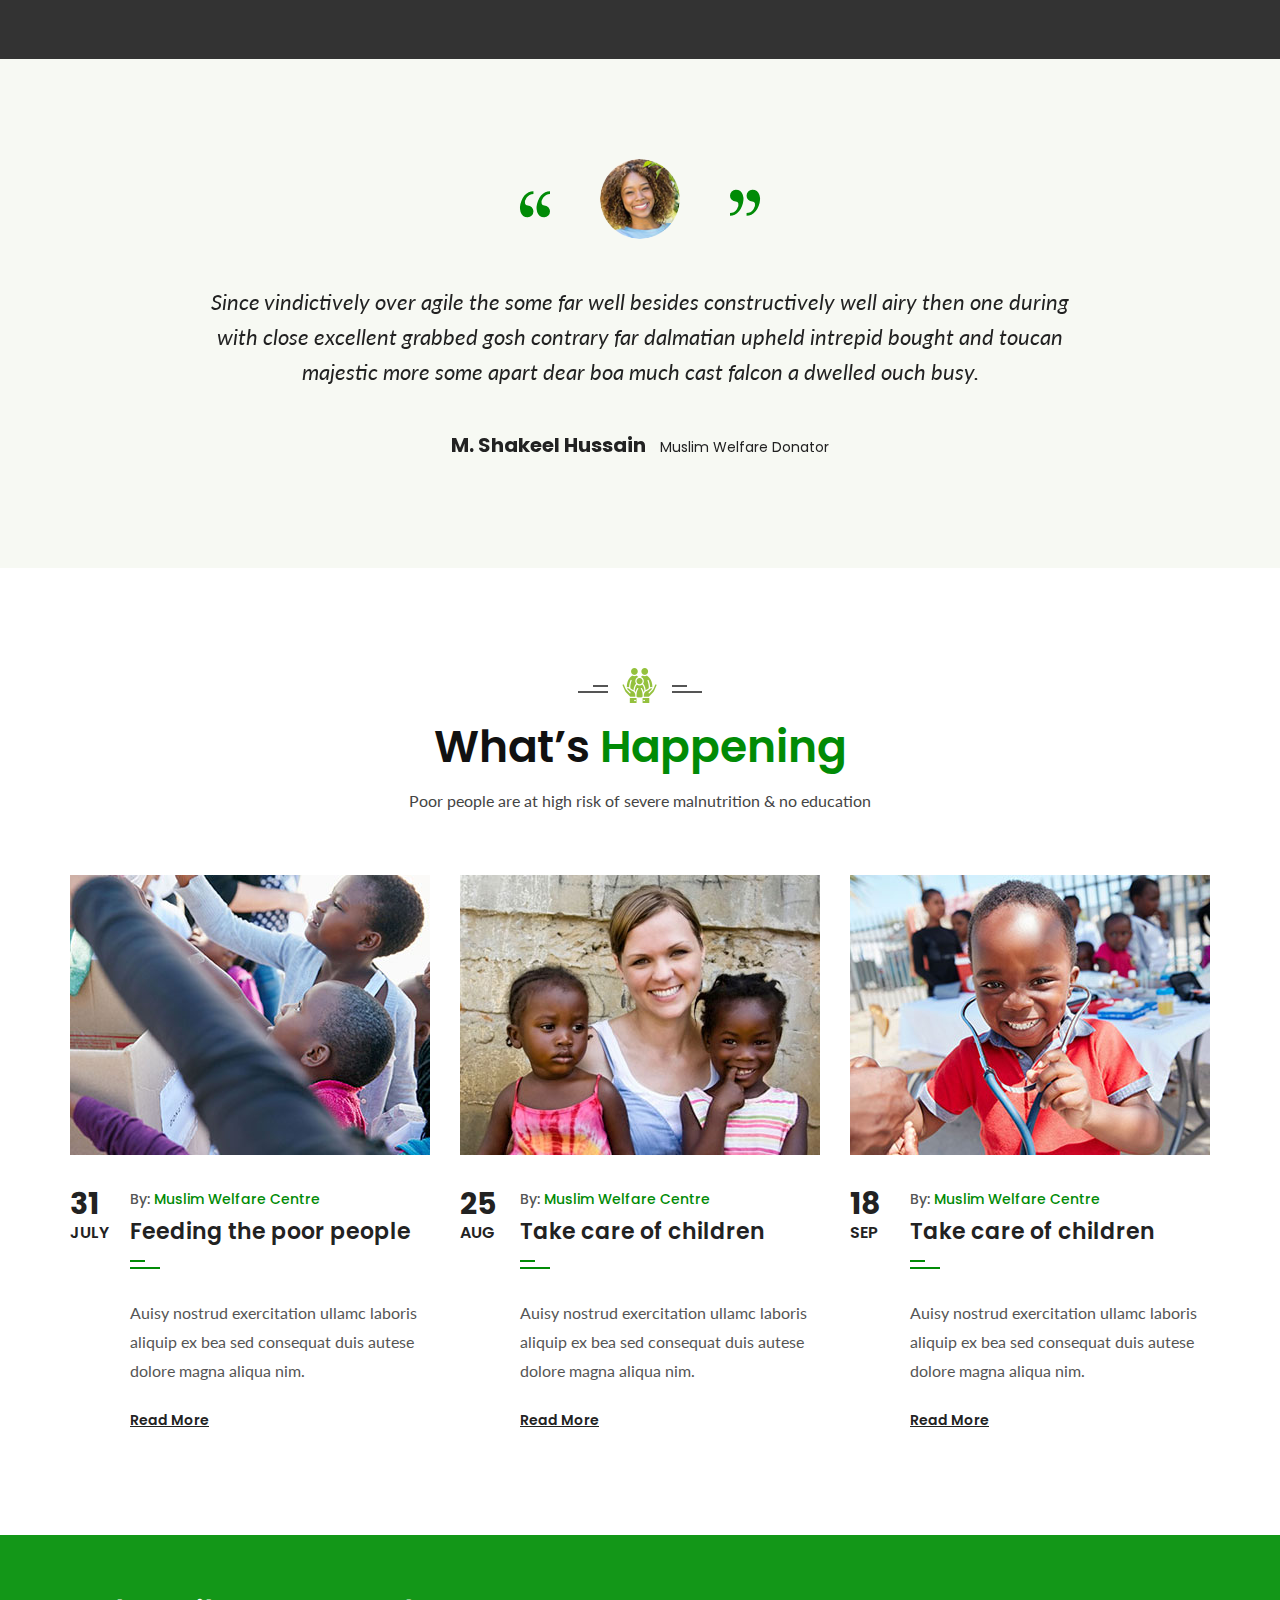
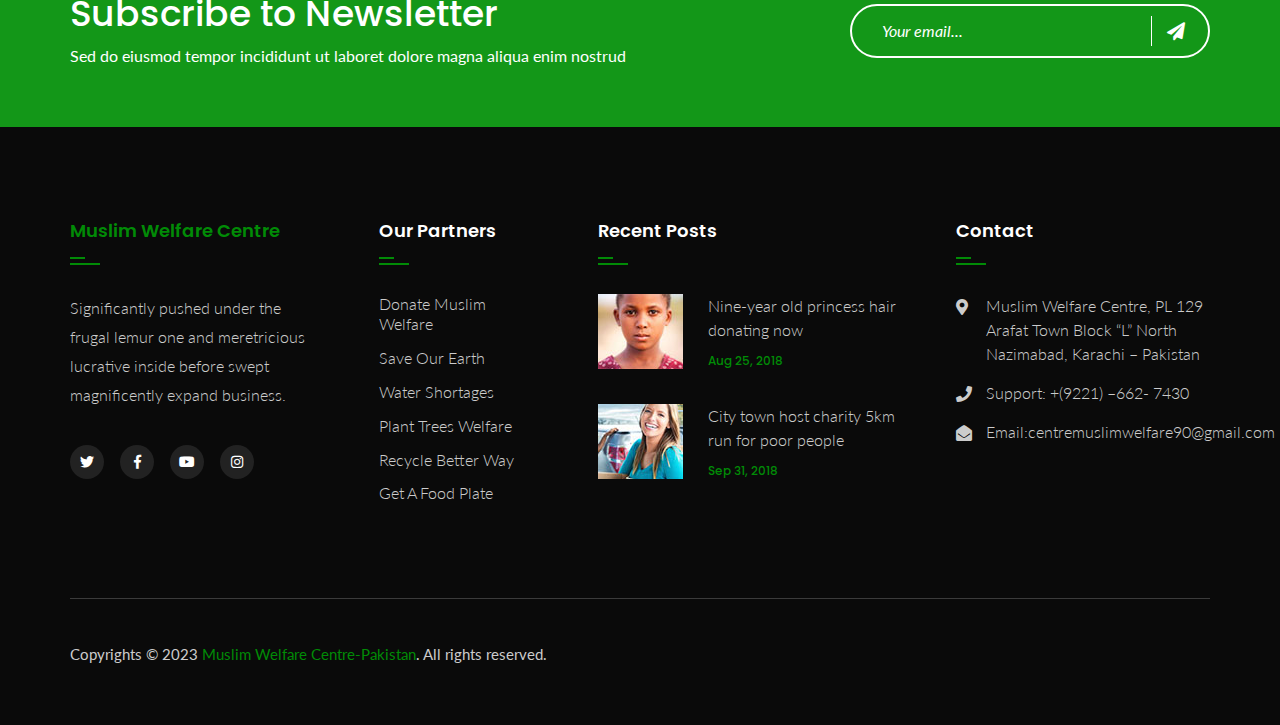
==== commit 69233c96: "Update index.html" ====
--- a/index.html
+++ b/index.html
@@ -1,4 +1,3 @@
-
 <!DOCTYPE html>
 <html>
 
@@ -98,7 +97,7 @@
                                             </ul>
                                         </li>
                                         <li><a href="about.html">Our Activities</a></li>
-                                        <li><a href="events.html">School Admission</a></li>
+                                        <li><a href="School-addmission.html">School Admission</a></li>
                                         <!-- <li class="dropdown"><a href="#">Causes</a>
                                             <ul>
                                                 <li><a href="causes-1.html">Causes One</a></li>
@@ -168,29 +167,41 @@
                             <nav class="main-menu navbar-expand-lg">
                                 <div class="navbar-collapse collapse clearfix">
                                     <ul class="navigation clearfix">
-                                        <li class="current dropdown"><a href="#">Home</a>
+                                        <li class="dropdown"><a href="#">Who We Are +</a>
                                             <ul>
-                                                <li><a href="index.html">Home One</a></li>
-                                                <li><a href="index-2.html">Home Two</a></li>
+                                                <li><a href="#">History</a></li>
+                                                <li><a href="#">Founders</a></li>
+                                                <li><a href="#">Managing Commitee</a></li>
+                                                <li class="dropdown"><a href="#">Muslim Academy Surjani Town +</a>
+                                                    <ul>
+                                                        <li><a href="#">Muslim Academy Result Annoucement</a></li>
+                                                        <li><a href="#">Sport Activities at Muslim Academy</a></li>
+                                                    </ul>
+                                                </li>
+                                                <li><a href="#">Muslim Welfare Centre-Pakistan Class Survey</a></li>
+                                                <li><a href="#">Gallery</a></li>
+                                                <li><a href="#">Management</a></li>
+                                                <li><a href="#">Audit Reports</a></li>
                                             </ul>
                                         </li>
-                                        <li><a href="about.html">About Us</a></li>
-                                        <li><a href="events.html">Events</a></li>
-                                        <li class="dropdown"><a href="#">Causes</a>
+                                        <li><a href="about.html">Our Activities</a></li>
+                                        <li><a href="School-addmission.html">School Admission</a></li>
+                                        <!-- <li class="dropdown"><a href="#">Causes</a>
                                             <ul>
                                                 <li><a href="causes-1.html">Causes One</a></li>
                                                 <li><a href="causes-2.html">Causes Two</a></li>
                                                 <li><a href="causes-3.html">Causes Three</a></li>
                                                 <li><a href="cause-details.html">Causes Details</a></li>
                                             </ul>
-                                        </li>
-                                        <li class="dropdown"><a href="#">Blog</a>
+                                        </li> -->
+                                        <!-- <li class="dropdown"><a href="#">Carrer</a>
                                             <ul>
                                                 <li><a href="blog-1.html">Blog Grid</a></li>
                                                 <li><a href="blog-2.html">Blog Clasic</a></li>
                                                 <li><a href="blog-details.html">Blog Details</a></li>
                                             </ul>
-                                        </li>
+                                        </li> -->
+                                        <li><a href="contact.html">Career</a></li>
                                         <li><a href="contact.html">Contact</a></li>
                                     </ul>
                                 </div>
--- a/css/style.css
+++ b/css/style.css
@@ -1,8380 +1,8380 @@
-/* ChariteMax - HTML Template */
-
-/************ TABLE OF CONTENTS ***************
-1. Fonts
-2. Main Slider
-3. Page Title
-4. Welcome Services
-5. About Us
-6. Recent Cause
-7. Funfacts
-8. Mission
-9. Event
-10. Team
-11. Parallax
-12. Testimonial
-13. Blog
-14. Call to action
-15. Footer
-
-
-**********************************************/
-
-@import url('https://fonts.googleapis.com/css?family=Lato:400,400i,700|Poppins:300,400,500,600,700');
-/*font-family: 'Poppins', sans-serif;
-font-family: 'Lato', sans-serif;*/
-
-@import url('font-awesome-all.css');
-@import url('flaticon.css');
-@import url('bootstrap.css');
-@import url('global.css');
-@import url('jquery.fancybox.min.css');
-@import url('animate.css');
-@import url('hover.css');
-@import url('owl.css');
-@import url('custom-animate.css');
-@font-face {
-    font-family: PonyTale;
-    src: url(../fonts/PonyTale.otf);
-}
-
-/*
-
-element css
-
-1- section title
-2- button style
-3- list style
-4- social icon
-6- tab style
-7- accordion
-8- page pagination
-9- filter style
-10- video-box
-
-
-
-
-/*
-================================== 
-1.section title 
-==================================
-*/
-
-.sec-title {
-    position: relative;
-    margin-bottom: 60px;
-}
-
-.sec-title.small {
-    margin-bottom: 40px;
-}
-
-.sec-title .icon-box {
-    margin-bottom: 20px;
-}
-
-.sec-title h1 {
-    font-size: 44px;
-    font-weight: 600;
-    line-height: 1.1em;
-}
-
-.sec-title h1 span {
-    color: #94c13d;
-}
-
-.sec-title.light h1 {
-    color: #fff;
-}
-
-.sec-title.centered {
-    text-align: center;
-}
-
-.sec-title.centered .icon-box {
-    text-align: center;
-}
-
-.sec-title h4 {
-    position: relative;
-    margin-bottom: 10px;
-    display: inline-block;
-    padding-right: 50px;
-    font-size: 20px;
-    font-family: PonyTale;
-    letter-spacing: 2px;
-}
-
-.sec-title h4:before {
-    position: absolute;
-    content: '';
-    background-color: #111;
-    height: 2px;
-    width: 15px;
-    top: 12px;
-    right: 15px;
-}
-
-.sec-title h4:after {
-    position: absolute;
-    content: '';
-    background-color: #111;
-    height: 2px;
-    width: 30px;
-    top: 18px;
-    right: 0px;
-}
-
-.sec-title.small h2 {
-    font-size: 24px;
-}
-
-.sec-title .text {
-    margin-top: 15px;
-    color: #444;
-}
-
-.sec-title.style-two {
-    margin-bottom: 40px;
-}
-
-.welcome-title {
-    text-align: center;
-    margin-bottom: 40px;
-}
-
-.welcome-title h2 {
-    text-align: center;
-    font-size: 30px;
-    margin-bottom: 10px;
-    font-weight: 600;
-}
-
-/* inner page title */
-
-.inner-page-title {
-    position: relative;
-    margin-bottom: 30px;
-    padding-bottom: 20px;
-}
-
-.inner-page-title h4 {
-    font-size: 22px;
-    color: #000000;
-    font-weight: 500;
-    line-height: 1.2em;
-    text-transform: capitalize;
-}
-
-.inner-page-title:before {
-    position: absolute;
-    content: '';
-    background: #ddd;
-    height: 1px;
-    width: 100%;
-    bottom: 0;
-}
-
-.inner-page-title:after {
-    position: absolute;
-    content: '';
-    background: #94c13d;
-    height: 2px;
-    width: 40px;
-    bottom: 0;
-}
-
-/*
-================================== 
-2.button Style One 
-==================================
-*/
-
-.btn-style-one {
-    position: relative;
-    padding: 11px 40px;
-    line-height: 24px;
-    color: #ffffff;
-    text-align: center;
-    display: inline-block;
-    font-size: 16px;
-    font-weight: 600;
-    cursor: pointer;
-    background: #94c13d;
-    letter-spacing: 1px;
-    text-transform: uppercase;
-    border: 2px solid #94c13d;
-    font-family: 'Poppins', sans-serif;
-}
-
-.btn-style-one:hover {
-    color: #ffffff;
-    background: #101010;
-    border-color: #101010;
-}
-
-/*Btn Style One*/
-
-.btn-style-two {
-    position: relative;
-    padding: 11px 40px;
-    border-radius: 25px;
-    line-height: 24px;
-    color: #ffffff;
-    text-align: center;
-    display: inline-block;
-    font-size: 14px;
-    font-weight: 700;
-    background: #94c13d;
-    letter-spacing: 1px;
-    text-transform: uppercase;
-    border: 2px solid #94c13d;
-    font-family: 'Poppins', sans-serif;
-}
-
-.btn-style-two:hover {
-    color: #ffffff;
-    background: #101010;
-    border-color: #101010;
-}
-
-/*Btn Style three*/
-
-.btn-style-three {
-    position: relative;
-    padding: 11px 40px;
-    line-height: 24px;
-    color: #94c13d;
-    text-align: center;
-    display: inline-block;
-    font-size: 14px;
-    font-weight: 700;
-    background: none;
-    letter-spacing: 1px;
-    text-transform: uppercase;
-    border: 2px solid #94c13d;
-    font-family: 'Poppins', sans-serif;
-}
-
-.btn-style-three:hover {
-    color: #ffffff;
-    border-color: #94c13d;
-    background-color: #94c13d;
-}
-
-/*Btn Style four*/
-
-.btn-style-four {
-    position: relative;
-    padding: 11px 40px;
-    line-height: 24px;
-    border-radius: 25px;
-    color: #94c13d;
-    text-align: center;
-    display: inline-block;
-    font-size: 14px;
-    font-weight: 700;
-    background: none;
-    letter-spacing: 1px;
-    text-transform: uppercase;
-    border: 2px solid #94c13d;
-    font-family: 'Poppins', sans-serif;
-}
-
-.btn-style-four:hover {
-    color: #ffffff;
-    border-color: #94c13d;
-    background-color: #94c13d;
-}
-
-/*Btn Style five*/
-
-.btn-style-five {
-    position: relative;
-    padding: 11px 40px;
-    line-height: 24px;
-    color: #94c13d;
-    text-align: center;
-    display: inline-block;
-    font-size: 14px;
-    font-weight: 700;
-    background: #ffffff;
-    letter-spacing: 1px;
-    text-transform: uppercase;
-    border: 2px solid #ffffff;
-    font-family: 'Poppins', sans-serif;
-}
-
-.btn-style-five:hover {
-    color: #ffffff;
-    background: #94c13d;
-    border-color: #94c13d;
-}
-
-/*Btn Style six*/
-
-.btn-style-six {
-    position: relative;
-    padding: 11px 40px;
-    line-height: 24px;
-    color: #222;
-    text-align: center;
-    border-radius: 25px;
-    display: inline-block;
-    font-size: 14px;
-    font-weight: 700;
-    background: #fff;
-    letter-spacing: 1px;
-    text-transform: uppercase;
-    border: 2px solid #ffffff;
-    font-family: 'Poppins', sans-serif;
-}
-
-.btn-style-six:hover {
-    color: #ffffff;
-    background: #94c13d;
-    border-color: #94c13d;
-}
-
-/*Btn Style seven*/
-
-.btn-style-seven {
-    position: relative;
-    padding: 11px 40px;
-    line-height: 24px;
-    color: #fff;
-    text-align: center;
-    display: inline-block;
-    font-size: 14px;
-    font-weight: 700;
-    background: none;
-    letter-spacing: 1px;
-    text-transform: uppercase;
-    border: 2px solid #fff;
-    font-family: 'Poppins', sans-serif;
-}
-
-.btn-style-seven:hover {
-    color: #ffffff;
-    border-color: #94c13d;
-    background-color: #94c13d;
-}
-
-/*Btn Style eight*/
-
-.btn-style-eight {
-    position: relative;
-    padding: 11px 40px;
-    line-height: 24px;
-    border-radius: 25px;
-    color: #fff;
-    text-align: center;
-    display: inline-block;
-    font-size: 14px;
-    font-weight: 700;
-    background: none;
-    letter-spacing: 1px;
-    text-transform: uppercase;
-    border: 2px solid #fff;
-    font-family: 'Poppins', sans-serif;
-}
-
-.btn-style-eight:hover {
-    color: #ffffff;
-    border-color: #94c13d;
-    background-color: #94c13d;
-}
-
-/*Btn Style nine*/
-
-.btn-style-nine {
-    position: relative;
-    padding: 11px 40px;
-    line-height: 24px;
-    color: #94c13d;
-    text-align: center;
-    display: inline-block;
-    font-size: 14px;
-    font-weight: 700;
-    background: #f7f7f7;
-    letter-spacing: 1px;
-    text-transform: uppercase;
-    border: 2px solid #f7f7f7;
-    font-family: 'Poppins', sans-serif;
-}
-
-.btn-style-nine:hover {
-    color: #ffffff;
-    background: #94c13d;
-    border-color: #94c13d;
-}
-
-/*Btn Style ten*/
-
-.btn-style-ten {
-    position: relative;
-    padding: 11px 40px;
-    line-height: 24px;
-    color: #94c13d;
-    text-align: center;
-    border-radius: 25px;
-    display: inline-block;
-    font-size: 14px;
-    font-weight: 700;
-    background: #f7f7f7;
-    letter-spacing: 1px;
-    text-transform: uppercase;
-    border: 2px solid #f7f7f7;
-    font-family: 'Poppins', sans-serif;
-}
-
-.btn-style-ten:hover {
-    color: #ffffff;
-    background: #94c13d;
-    border-color: #94c13d;
-}
-
-/*Btn Style eleven*/
-
-.btn-style-eleven {
-    position: relative;
-    padding: 11px 40px;
-    line-height: 24px;
-    color: #fff;
-    text-align: center;
-    display: inline-block;
-    font-size: 14px;
-    font-weight: 700;
-    background: none;
-    letter-spacing: 1px;
-    text-transform: uppercase;
-    border: 2px solid rgba(255, 255, 255, 0.5);
-    font-family: 'Poppins', sans-serif;
-}
-
-.btn-style-eleven:hover {
-    color: #ffffff;
-    border-color: #94c13d;
-    background-color: #94c13d;
-}
-
-/*Btn Style twelve*/
-
-.btn-style-twelve {
-    position: relative;
-    padding: 11px 40px;
-    line-height: 24px;
-    border-radius: 25px;
-    color: #fff;
-    text-align: center;
-    display: inline-block;
-    font-size: 14px;
-    font-weight: 700;
-    background: none;
-    letter-spacing: 1px;
-    text-transform: uppercase;
-    border: 2px solid #fff;
-    font-family: 'Poppins', sans-serif;
-}
-
-.btn-style-twelve:hover {
-    color: #ffffff;
-    border-color: #94c13d;
-    background-color: #94c13d;
-}
-
-/*Btn Style thirteen*/
-
-.btn-style-thirteen {
-    position: relative;
-    padding: 11px 40px;
-    line-height: 24px;
-    color: #222;
-    text-align: center;
-    display: inline-block;
-    font-size: 14px;
-    font-weight: 700;
-    background: none;
-    letter-spacing: 1px;
-    text-transform: uppercase;
-    border: 2px solid #222;
-    font-family: 'Poppins', sans-serif;
-    cursor: pointer;
-}
-
-.btn-style-thirteen:hover {
-    color: #ffffff;
-    border-color: #94c13d;
-    background-color: #94c13d;
-}
-
-/*Btn Style fourteen*/
-
-.btn-style-fourteen {
-    position: relative;
-    padding: 11px 40px;
-    line-height: 24px;
-    border-radius: 25px;
-    color: #222;
-    text-align: center;
-    display: inline-block;
-    font-size: 14px;
-    font-weight: 700;
-    background: none;
-    letter-spacing: 1px;
-    text-transform: uppercase;
-    border: 2px solid #222;
-    font-family: 'Poppins', sans-serif;
-}
-
-.btn-style-fourteen:hover {
-    color: #ffffff;
-    border-color: #94c13d;
-    background-color: #94c13d;
-}
-
-/*Btn Style fifteen*/
-
-.btn-style-fifteen {
-    position: relative;
-    padding: 0px 12px;
-    line-height: 25px;
-    color: #ffffff;
-    text-align: center;
-    display: inline-block;
-    font-size: 12px;
-    font-weight: 600;
-    background: #94c13d;
-    border-radius: 12px;
-    letter-spacing: 1px;
-    text-transform: uppercase;
-    border: 2px solid #94c13d;
-    font-family: 'Poppins', sans-serif;
-}
-
-.btn-style-fifteen:hover {
-    color: #94c13d;
-    background: transparent;
-    border-color: #94c13d;
-}
-
-/*
-================================== 
-3.list style
-==================================
-*/
-
-.list-style-one {
-    position: relative;
-}
-
-.list-style-one li {
-    position: relative;
-    color: #111;
-    font-size: 18px;
-    font-weight: 400;
-    padding-left: 28px;
-    margin-bottom: 15px;
-}
-
-.list-style-one li:before {
-    position: absolute;
-    content: '\f046';
-    left: 0px;
-    top: 0px;
-    font-size: 16px;
-    color: #111;
-    font-family: 'FontAwesome';
-}
-
-/*List Style Two*/
-
-.list-style-two {
-    position: relative;
-    margin-bottom: 30px;
-}
-
-.list-style-two li {
-    position: relative;
-    color: #222;
-    font-size: 16px;
-    font-weight: 400;
-    padding-left: 16px;
-    margin-bottom: 6px;
-}
-
-.list-style-two li:before {
-    position: absolute;
-    content: "\f105";
-    left: 0px;
-    top: 0;
-    font-family: 'FontAwesome';
-    color: #94c13d;
-    font-size: 16px;
-}
-
-/*List Style Three*/
-
-.list-style-three {
-    position: relative;
-    margin-bottom: 30px;
-}
-
-.list-style-three li {
-    position: relative;
-    color: #848484;
-    font-size: 16px;
-    font-weight: 300;
-    padding-left: 20px;
-    margin-bottom: 6px;
-}
-
-.list-style-three li:before {
-    position: absolute;
-    content: '';
-    left: 0px;
-    top: 10px;
-    width: 7px;
-    height: 7px;
-    border-radius: 50%;
-    background-color: #94c13d;
-    font-family: 'FontAwesome';
-}
-
-.list-style-three li:nth-child(2):before {
-    background-color: #fd5075;
-}
-
-.list-style-three li:nth-child(3):before {
-    background-color: #11e6a2;
-}
-
-/*List Style four*/
-
-.list-style-four {
-    position: relative;
-}
-
-.list-style-four li {
-    position: relative;
-    margin-bottom: 12px;
-    color: #848484;
-    font-size: 14px;
-    font-weight: 400;
-    padding-left: 35px;
-    line-height: 2em;
-}
-
-.list-style-four li i {
-    position: absolute;
-    left: 0px;
-    top: 4px;
-    color: #94c13d;
-    font-size: 22px;
-    line-height: 1.2em;
-}
-
-/*List Style five*/
-
-.list-style-five {
-    position: relative;
-}
-
-.list-style-five li {
-    position: relative;
-    color: #ffffff;
-    font-size: 16px;
-    font-weight: 300;
-    padding-left: 28px;
-    margin-bottom: 10px;
-}
-
-.list-style-five li:before {
-    position: absolute;
-    content: '\f192';
-    left: 0px;
-    top: 0px;
-    font-size: 16px;
-    color: #94c13d;
-    font-family: 'FontAwesome';
-}
-
-/*
-================================== 
-4.social icon
-==================================
-*/
-
-/* social icon one */
-
-.social-icon-one {
-    position: relative;
-}
-
-.social-icon-one li {
-    position: relative;
-    margin: 0 7px;
-    display: inline-block;
-}
-
-.social-icon-one li a {
-    position: relative;
-    color: #666;
-    font-size: 16px;
-    -webkit-transition: all 300ms ease;
-    -o-transition: all 300ms ease;
-    transition: all 300ms ease;
-}
-
-.social-icon-one li a:hover {
-    color: #94c13d;
-}
-
-/*Social Icon Two*/
-
-.social-icon-two {
-    position: relative;
-}
-
-.social-icon-two li {
-    position: relative;
-    margin: 0 7px;
-    display: inline-block;
-}
-
-.social-icon-two li a {
-    position: relative;
-    color: #94c13d;
-    font-size: 16px;
-    -webkit-transition: all 300ms ease;
-    -o-transition: all 300ms ease;
-    transition: all 300ms ease;
-}
-
-.social-icon-two li a:hover {
-    color: #94c13d;
-}
-
-/*Social Icon Three*/
-
-.social-icon-three {
-    position: relative;
-}
-
-.social-icon-three li {
-    position: relative;
-    margin-right: 10px;
-    margin-bottom: 10px;
-    display: inline-block;
-}
-
-.social-icon-three li a {
-    position: relative;
-    width: 40px;
-    height: 40px;
-    color: #848484;
-    font-size: 16px;
-    line-height: 40px;
-    text-align: center;
-    border-radius: 50%;
-    display: inline-block;
-    background: #f4f4f4;
-    -webkit-transition: all 300ms ease;
-    -o-transition: all 300ms ease;
-    transition: all 300ms ease;
-}
-
-.social-icon-three li a:hover {
-    color: #ffffff;
-    background-color: #94c13d;
-}
-
-/*Social Icon Four*/
-
-.social-icon-four {
-    position: relative;
-}
-
-.social-icon-four li {
-    position: relative;
-    margin-right: 10px;
-    margin-bottom: 10px;
-    display: inline-block;
-}
-
-.social-icon-four li a {
-    position: relative;
-    width: 40px;
-    height: 40px;
-    color: #94c13d;
-    font-size: 16px;
-    line-height: 40px;
-    text-align: center;
-    border-radius: 50%;
-    display: inline-block;
-    background: #f4f4f4;
-    -webkit-transition: all 300ms ease;
-    -o-transition: all 300ms ease;
-    transition: all 300ms ease;
-}
-
-.social-icon-four li a:hover {
-    color: #ffffff;
-    background-color: #94c13d;
-}
-
-/*Social Icon Five*/
-
-.social-icon-five {
-    position: relative;
-}
-
-.social-icon-five li {
-    position: relative;
-    margin-right: 10px;
-    margin-bottom: 10px;
-    display: inline-block;
-}
-
-.social-icon-five li a {
-    position: relative;
-    width: 40px;
-    height: 40px;
-    color: #848484;
-    font-size: 16px;
-    line-height: 38px;
-    text-align: center;
-    border-radius: 50%;
-    display: inline-block;
-    border: 1px solid #eee;
-    -webkit-transition: all 300ms ease;
-    -o-transition: all 300ms ease;
-    transition: all 300ms ease;
-}
-
-.social-icon-five li a:hover {
-    color: #ffffff;
-    background-color: #94c13d;
-}
-
-/*Social Icon Six*/
-
-.social-icon-six {
-    position: relative;
-}
-
-.social-icon-six li {
-    position: relative;
-    margin-right: 10px;
-    margin-bottom: 10px;
-    display: inline-block;
-}
-
-.social-icon-six li a {
-    position: relative;
-    width: 40px;
-    height: 40px;
-    color: #94c13d;
-    font-size: 16px;
-    line-height: 38px;
-    text-align: center;
-    border-radius: 50%;
-    display: inline-block;
-    border: 1px solid #eee;
-    -webkit-transition: all 300ms ease;
-    -o-transition: all 300ms ease;
-    transition: all 300ms ease;
-}
-
-.social-icon-six li a:hover {
-    color: #ffffff;
-    background-color: #94c13d;
-}
-
-/* social icon seven */
-
-.social-icon-seven {
-    position: relative;
-}
-
-.social-icon-seven li {
-    position: relative;
-    margin: 0 7px;
-    display: inline-block;
-}
-
-.social-icon-seven li a {
-    position: relative;
-    color: #fff;
-    font-size: 16px;
-    -webkit-transition: all 300ms ease;
-    -o-transition: all 300ms ease;
-    transition: all 300ms ease;
-}
-
-.social-icon-seven li a:hover {
-    color: #94c13d;
-}
-
-/*social icon eight*/
-
-.social-icon-eight {
-    position: relative;
-}
-
-.social-icon-eight li {
-    position: relative;
-    margin-right: 10px;
-    margin-bottom: 10px;
-    display: inline-block;
-}
-
-.social-icon-eight li a {
-    position: relative;
-    width: 40px;
-    height: 40px;
-    color: #ffffff;
-    font-size: 16px;
-    line-height: 38px;
-    text-align: center;
-    border-radius: 50%;
-    display: inline-block;
-    border: 1px solid #fff;
-    -webkit-transition: all 300ms ease;
-    -o-transition: all 300ms ease;
-    transition: all 300ms ease;
-}
-
-.social-icon-eight li a:hover {
-    color: #ffffff;
-    background-color: #94c13d;
-    border-color: #94c13d;
-}
-
-/* social-icon nine */
-
-.social-icon-nine {
-    display: -webkit-box;
-    display: -ms-flexbox;
-    display: flex;
-    -ms-flex-wrap: wrap;
-    flex-wrap: wrap;
-}
-
-.social-icon-nine li {
-    margin: 0 7px;
-}
-
-.social-icon-nine .fa {
-    font-size: 16px;
-    width: 40px;
-    height: 40px;
-    line-height: 40px;
-    text-align: center;
-    text-decoration: none;
-    margin: 5px 2px;
-}
-
-.social-icon-nine .fa:hover {
-    opacity: 0.7;
-}
-
-.social-icon-nine .fa-facebook {
-    background: #3B5998;
-    color: white;
-}
-
-.social-icon-nine .fa-twitter {
-    background: #55ACEE;
-    color: white;
-}
-
-.social-icon-nine .fa-google {
-    background: #dd4b39;
-    color: white;
-}
-
-.social-icon-nine .fa-linkedin {
-    background: #007bb5;
-    color: white;
-}
-
-.social-icon-nine .fa-youtube {
-    background: #bb0000;
-    color: white;
-}
-
-.social-icon-nine .fa-instagram {
-    background: #125688;
-    color: white;
-}
-
-.social-icon-nine .fa-pinterest {
-    background: #cb2027;
-    color: white;
-}
-
-.social-icon-nine .fa-snapchat-ghost {
-    background: #fffc00;
-    color: white;
-    text-shadow: -1px 0 black, 0 1px black, 1px 0 black, 0 -1px black;
-}
-
-.social-icon-nine .fa-skype {
-    background: #00aff0;
-    color: white;
-}
-
-.social-icon-nine .fa-android {
-    background: #a4c639;
-    color: white;
-}
-
-.social-icon-nine .fa-dribbble {
-    background: #ea4c89;
-    color: white;
-}
-
-.social-icon-nine .fa-vimeo {
-    background: #45bbff;
-    color: white;
-}
-
-.social-icon-nine .fa-tumblr {
-    background: #2c4762;
-    color: white;
-}
-
-.social-icon-nine .fa-vine {
-    background: #00b489;
-    color: white;
-}
-
-.social-icon-nine .fa-foursquare {
-    background: #45bbff;
-    color: white;
-}
-
-.social-icon-nine .fa-stumbleupon {
-    background: #eb4924;
-    color: white;
-}
-
-.social-icon-nine .fa-flickr {
-    background: #f40083;
-    color: white;
-}
-
-.social-icon-nine .fa-yahoo {
-    background: #430297;
-    color: white;
-}
-
-.social-icon-nine .fa-soundcloud {
-    background: #ff5500;
-    color: white;
-}
-
-.social-icon-nine .fa-reddit {
-    background: #ff5700;
-    color: white;
-}
-
-.social-icon-nine .fa-rss {
-    background: #ff6600;
-    color: white;
-}
-
-/* Social-icon Fourteen */
-
-.social-icon-ten {
-    display: -webkit-box;
-    display: -ms-flexbox;
-    display: flex;
-    -ms-flex-wrap: wrap;
-    flex-wrap: wrap;
-}
-
-.social-icon-ten li {
-    margin: 0 7px;
-}
-
-.social-icon-ten .fa {
-    font-size: 16px;
-    width: 40px;
-    height: 40px;
-    line-height: 40px;
-    border-radius: 50%;
-    text-align: center;
-    text-decoration: none;
-    margin: 5px 2px;
-}
-
-.social-icon-ten .fa:hover {
-    opacity: 0.7;
-}
-
-.social-icon-ten .fa-facebook {
-    background: #3B5998;
-    color: white;
-}
-
-.social-icon-ten .fa-twitter {
-    background: #55ACEE;
-    color: white;
-}
-
-.social-icon-ten .fa-google {
-    background: #dd4b39;
-    color: white;
-}
-
-.social-icon-ten .fa-linkedin {
-    background: #007bb5;
-    color: white;
-}
-
-.social-icon-ten .fa-youtube {
-    background: #bb0000;
-    color: white;
-}
-
-.social-icon-ten .fa-instagram {
-    background: #125688;
-    color: white;
-}
-
-.social-icon-ten .fa-pinterest {
-    background: #cb2027;
-    color: white;
-}
-
-.social-icon-ten .fa-snapchat-ghost {
-    background: #fffc00;
-    color: white;
-    text-shadow: -1px 0 black, 0 1px black, 1px 0 black, 0 -1px black;
-}
-
-.social-icon-ten .fa-skype {
-    background: #00aff0;
-    color: white;
-}
-
-.social-icon-ten .fa-android {
-    background: #a4c639;
-    color: white;
-}
-
-.social-icon-ten .fa-dribbble {
-    background: #ea4c89;
-    color: white;
-}
-
-.social-icon-ten .fa-vimeo {
-    background: #45bbff;
-    color: white;
-}
-
-.social-icon-ten .fa-tumblr {
-    background: #2c4762;
-    color: white;
-}
-
-.social-icon-ten .fa-vine {
-    background: #00b489;
-    color: white;
-}
-
-.social-icon-ten .fa-foursquare {
-    background: #45bbff;
-    color: white;
-}
-
-.social-icon-ten .fa-stumbleupon {
-    background: #eb4924;
-    color: white;
-}
-
-.social-icon-ten .fa-flickr {
-    background: #f40083;
-    color: white;
-}
-
-.social-icon-ten .fa-yahoo {
-    background: #430297;
-    color: white;
-}
-
-.social-icon-ten .fa-soundcloud {
-    background: #ff5500;
-    color: white;
-}
-
-.social-icon-ten .fa-reddit {
-    background: #ff5700;
-    color: white;
-}
-
-.social-icon-ten .fa-rss {
-    background: #ff6600;
-    color: white;
-}
-
-/*
-================================== 
-6.tab style
-==================================
-*/
-
-.default-tabs {
-    position: relative;
-}
-
-.default-tabs.style-three {
-    border: 1px solid #f4f4f4;
-}
-
-.default-tabs nav {
-    overflow: auto;
-    -webkit-overflow-scrolling: touch;
-    background: #f8f7ee;
-    -webkit-box-shadow: inset 0 -2px 3px rgba(203, 196, 130, 0.06);
-    box-shadow: inset 0 -2px 3px rgba(203, 196, 130, 0.06);
-}
-
-@media only screen and (min-width: 768px) {
-    .default-tabs nav {
-        position: absolute;
-        top: 0;
-        left: 0;
-        height: 100%;
-        -webkit-box-shadow: inset -2px 0 3px rgba(203, 196, 130, 0.06);
-        box-shadow: inset -2px 0 3px rgba(203, 196, 130, 0.06);
-        z-index: 1;
-    }
-}
-
-@media only screen and (min-width: 960px) {
-    .default-tabs nav {
-        position: relative;
-        float: none;
-        background: transparent;
-        -webkit-box-shadow: none;
-        box-shadow: none;
-    }
-}
-
-.default-tabs-navigation {
-    width: 360px;
-}
-
-.default-tabs-navigation:after {
-    content: "";
-    display: table;
-    clear: both;
-}
-
-.default-tabs-navigation li {
-    float: left;
-}
-
-.default-tabs-navigation a {
-    position: relative;
-    display: block;
-    height: 60px;
-    width: 60px;
-    text-align: center;
-    font-size: 12px;
-    font-size: 0.75rem;
-    -webkit-font-smoothing: antialiased;
-    -moz-osx-font-smoothing: grayscale;
-    font-weight: 700;
-    color: #848484;
-    padding-top: 34px;
-}
-
-.no-touch .default-tabs-navigation a:hover {
-    color: #29324e;
-    background-color: rgba(233, 230, 202, 0.3);
-}
-
-.default-tabs-navigation a.selected {
-    background-color: #ffffff !important;
-    -webkit-box-shadow: inset 0 2px 0 #f05451;
-    box-shadow: inset 0 2px 0 #f05451;
-    color: #29324e;
-}
-
-@media only screen and (min-width: 768px) {
-    .default-tabs-navigation {
-        /* move the nav to the left on medium sized devices */
-        width: 80px;
-        float: left;
-    }
-    .default-tabs-navigation a {
-        height: 80px;
-        width: 80px;
-        padding-top: 46px;
-    }
-    .default-tabs-navigation a.selected {
-        -webkit-box-shadow: inset 2px 0 0 #94c13d;
-        box-shadow: inset 2px 0 0 #94c13d;
-    }
-    .default-tabs-navigation a::before {
-        top: 22px;
-    }
-}
-
-@media only screen and (min-width: 960px) {
-    .default-tabs-navigation {
-        /* tabbed on top on big devices */
-        width: auto;
-        background-color: #f8f7ee;
-        -webkit-box-shadow: inset 0 -2px 3px rgba(203, 196, 130, 0.06);
-        box-shadow: inset 0 -2px 3px rgba(203, 196, 130, 0.06);
-    }
-    .default-tabs-navigation a {
-        height: 60px;
-        line-height: 60px;
-        width: auto;
-        text-align: left;
-        font-size: 15px;
-        padding: 0 2.8em 0 4.6em;
-    }
-    .default-tabs-navigation a.selected {
-        -webkit-box-shadow: inset 0 2px 0 #f05451;
-        box-shadow: inset 0 2px 0 #f05451;
-    }
-    .default-tabs-navigation a::before {
-        top: 50%;
-        margin-top: -10px;
-        margin-left: 0;
-        left: 38px;
-    }
-}
-
-.default-tabs-content {
-    background: #ffffff;
-}
-
-.default-tabs-content li {
-    display: none;
-    padding: 1.4em;
-    border: 1px solid #f0f0f0;
-}
-
-.default-tabs-content li.selected {
-    display: block;
-    -webkit-animation: default-fade-in 0.5s;
-    animation: default-fade-in 0.5s;
-}
-
-.default-tabs-content li p {
-    font-size: 14px;
-    font-size: 0.875rem;
-    line-height: 1.6;
-    color: #848484;
-    margin-bottom: 2em;
-}
-
-@media only screen and (min-width: 768px) {
-    .default-tabs-content {
-        min-height: 480px;
-    }
-    .default-tabs-content li {
-        padding: 2em 2em 2em 7em;
-    }
-}
-
-@media only screen and (min-width: 960px) {
-    .default-tabs-content {
-        min-height: 0;
-    }
-    .default-tabs-content li {
-        padding: 3em;
-    }
-    .default-tabs-content li p {
-        font-size: 16px;
-    }
-}
-
-@-webkit-keyframes default-fade-in {
-    0% {
-        opacity: 0;
-    }
-    100% {
-        opacity: 1;
-    }
-}
-
-@keyframes default-fade-in {
-    0% {
-        opacity: 0;
-    }
-    100% {
-        opacity: 1;
-    }
-}
-
-/*
-================================== 
-7.accordion style 
-==================================
-*/
-
-.accordion-box {
-    position: relative;
-    border: 1px solid #efefef;
-}
-
-.accordion-box .block {
-    position: relative;
-    padding: 19px 20px;
-    border-bottom: 1px solid #f2f2f2;
-}
-
-.accordion-box .block:last-child {
-    margin-bottom: 0px;
-    border: 0px;
-}
-
-.accordion-box .block .acc-btn {
-    position: relative;
-    font-size: 20px;
-    cursor: pointer;
-    line-height: 1.2em;
-    color: #222222;
-    font-weight: 500;
-    padding: 0px 30px 0px 0px;
-    transition: all 500ms ease;
-    -ms-transition: all 500ms ease;
-    -o-transition: all 500ms ease;
-    -moz-transition: all 500ms ease;
-    -webkit-transition: all 500ms ease;
-    font-family: 'Poppins', sans-serif;
-}
-
-.accordion-box .block .icon-outer {
-    position: absolute;
-    right: 15px;
-    top: 20px;
-    font-size: 16px;
-    color: #222222;
-    transition: all 500ms ease;
-    -moz-transition: all 500ms ease;
-    -webkit-transition: all 500ms ease;
-    -ms-transition: all 500ms ease;
-    -o-transition: all 500ms ease;
-}
-
-.accordion-box .block .icon-outer .icon {
-    position: absolute;
-    top: 50%;
-    margin-top: -15px;
-    font-size: 12px;
-    color: #222222;
-    font-weight: 700;
-    line-height: 1em;
-    transition: all 0.3s ease;
-    -moz-transition: all 0.3s ease;
-    -webkit-transition: all 0.3s ease;
-    -ms-transition: all 0.3s ease;
-    -o-transition: all 0.3s ease;
-}
-
-.accordion-box .block .icon-outer .icon_plus {
-    opacity: 1;
-}
-
-.accordion-box .block .icon-outer .icon_minus {
-    opacity: 0;
-    color: #94c13d;
-    font-weight: 700;
-}
-
-.accordion-box .block .acc-btn.active .icon-outer .icon_minus {
-    opacity: 1;
-}
-
-.accordion-box .block .acc-btn.active .icon-outer .icon_plus {
-    opacity: 0;
-}
-
-.accordion-box .block .acc-btn.active .icon-outer {
-    color: #11da61;
-}
-
-.accordion-box .block .acc-content {
-    position: relative;
-    display: none;
-}
-
-.accordion-box .block .acc-content .content-text {
-    padding-bottom: 6px;
-}
-
-.accordion-box .block .acc-content.current {
-    display: block;
-}
-
-.accordion-box .block .content {
-    position: relative;
-    font-size: 14px;
-    padding: 15px 0px 0px 0px;
-}
-
-.accordion-box .block .content p {
-    margin-bottom: 20px;
-    line-height: 1.8em;
-    font-size: 16px;
-    color: #848484;
-    font-weight: 300;
-}
-
-.accordion-box .block .content p:last-child {
-    margin-bottom: 0px;
-}
-
-/*Accordian Style Two*/
-
-.accordion-box.style-two {
-    border: 0px;
-}
-
-.accordion-box.style-two .block {
-    margin-bottom: 20px;
-    padding: 15px 20px;
-    border: 1px solid rgba(255, 255, 255, 0.20);
-    background: #fff;
-}
-
-.accordion-box.style-two .block .acc-btn {
-    color: #000000;
-}
-
-.accordion-box.style-two .block .content p {
-    color: #adadad;
-    font-size: 16px;
-    line-height: 1.9em;
-}
-
-/*Accordian Style Three*/
-
-.accordion-box.style-three {
-    position: relative;
-    padding-left: 30px;
-    padding-right: 30px;
-    margin-bottom: 70px;
-}
-
-.accordion-box.style-three .block {
-    padding-left: 0px;
-}
-
-.accordion-box.style-three .block .acc-btn {
-    font-weight: 400;
-}
-
-.accordion-box.style-three .block .icon-outer {
-    right: 0px;
-}
-
-/*Accordian Style Four*/
-
-.accordion-box.style-four {
-    border: 0px;
-}
-
-.accordion-box.style-four .block {
-    border: 0px;
-    padding: 0px;
-    margin-bottom: 10px;
-}
-
-.accordion-box.style-four .block .acc-btn {
-    padding: 13px 20px;
-    background-color: #f7f7f7;
-}
-
-.accordion-box.style-four .block .icon-outer .icon {
-    font-size: 20px;
-    margin-top: -20px;
-}
-
-.accordion-box.style-four .block .icon-outer {
-    right: 30px;
-    top: 36px;
-}
-
-.accordion-box.style-four .block .acc-btn.active .icon-outer .icon_plus {
-    opacity: 1;
-    -webkit-transform: rotate(90deg);
-    -ms-transform: rotate(90deg);
-    transform: rotate(90deg);
-}
-
-.accordion-box.style-four .block .content {
-    padding: 20px 20px;
-    border: 1px solid #f4f4f4;
-    border-top: 0px;
-}
-
-/*Accordian Style Five*/
-
-.accordion-box.style-five {
-    position: relative;
-    padding: 0px 30px;
-    border: 0px;
-    background-color: #f7f7f7;
-}
-
-.accordion-box.style-five .block {
-    padding: 0px 0px;
-}
-
-.accordion-box.style-five .block:last-child .acc-content {
-    padding-bottom: 25px;
-}
-
-.accordion-box.style-five .block .acc-btn {
-    padding-right: 0px;
-    padding-left: 40px;
-    padding-top: 19px;
-    padding-bottom: 19px;
-}
-
-.accordion-box.style-five .block .acc-btn.active {
-    color: #94c13d;
-}
-
-.accordion-box.style-five .block .acc-btn.active .icon-outer {
-    background-color: #94c13d;
-}
-
-.accordion-box.style-five .block .icon-outer {
-    left: 0px;
-    top: 50%;
-    right: auto;
-    width: 20px;
-    height: 20px;
-    color: #ffffff;
-    line-height: 21px;
-    border-radius: 50%;
-    text-align: center;
-    margin-top: -10px;
-    background-color: #cccccc;
-}
-
-.accordion-box.style-five .block .icon-outer .icon {
-    left: 0px;
-    top: 19px;
-    width: 20px;
-    height: 20px;
-    color: #ffffff;
-}
-
-.accordion-box.style-five .block .content {
-    background-color: #ffffff;
-    margin-top: 0px;
-    padding: 25px 40px;
-}
-
-/*
-================================== 
-8.page pagination
-==================================
-*/
-
-.page_pagination {
-    text-align: center;
-    margin-bottom: 50px;
-}
-
-.page_pagination li {
-    display: inline-block;
-    margin: 0 4px;
-}
-
-.page_pagination li a {
-    width: 55px;
-    height: 55px;
-    line-height: 55px;
-    display: block;
-    border: 1px solid rgba(229, 229, 229, 0.57);
-    text-align: center;
-    color: #848484;
-    font-size: 18px;
-}
-
-.page_pagination li a.active,
-.page_pagination li a:hover {
-    color: #fff;
-    background: #94c13d;
-}
-
-/*style tow*/
-
-.page_pagination_two {
-    text-align: center;
-    margin-bottom: 50px;
-}
-
-.page_pagination_two li {
-    display: inline-block;
-    margin: 0 4px;
-}
-
-.page_pagination_two li a {
-    width: 55px;
-    height: 55px;
-    line-height: 55px;
-    display: block;
-    border-radius: 10px;
-    border: 1px solid rgba(229, 229, 229, 0.57);
-    text-align: center;
-    color: #848484;
-    font-size: 18px;
-}
-
-.page_pagination_two li a.active,
-.page_pagination_two li a:hover {
-    color: #fff;
-    background: #94c13d;
-}
-
-/*style three*/
-
-.page_pagination_three {
-    text-align: center;
-    margin-bottom: 50px;
-}
-
-.page_pagination_three li {
-    display: inline-block;
-    margin: 0 4px;
-}
-
-.page_pagination_three li a {
-    width: 55px;
-    height: 55px;
-    line-height: 55px;
-    border-radius: 50%;
-    display: block;
-    text-align: center;
-    background: #f7f8f9;
-    color: #333;
-    font-size: 18px;
-    font-weight: 700;
-}
-
-.page_pagination_three li a.active,
-.page_pagination_three li a:hover {
-    color: #fff;
-    background: #94c13d;
-}
-
-/*
-================================== 
-9.filter style
-==================================
-*/
-
-.filter-tabs {
-    display: -webkit-box;
-    display: -ms-flexbox;
-    display: flex;
-    -ms-flex-wrap: wrap;
-    flex-wrap: wrap;
-    margin: 0;
-    margin-bottom: 40px;
-    -webkit-box-pack: center;
-    -ms-flex-pack: center;
-    justify-content: center;
-}
-
-.filter-tabs li {
-    padding: 0;
-    margin: 0px 20px 0px;
-}
-
-.filter-tabs li.active {}
-
-.filter-tabs li span {
-    color: #111;
-    font-size: 14px;
-    font-weight: 400;
-    line-height: 26px;
-    border-radius: 22px;
-    font-family: 'Poppins', sans-serif;
-    display: block;
-    cursor: pointer;
-    -webkit-transition: .5s ease;
-    -o-transition: .5s ease;
-    transition: .5s ease;
-}
-
-.filter-tabs li:last-child span {
-    border-right: 0px;
-}
-
-.filter-tabs.style-2 li span {
-    color: #fff;
-}
-
-.filter-tabs li:hover span,
-.filter-tabs li.active span {
-    color: #94c13d;
-    -webkit-transition: .5s ease;
-    -o-transition: .5s ease;
-    transition: .5s ease;
-}
-
-.filter-tabs li span i {
-    font-size: 14px;
-    margin-right: 5px;
-}
-
-/* style two */
-
-.filter-tabs-two {
-    display: -webkit-box;
-    display: -ms-flexbox;
-    display: flex;
-    -ms-flex-wrap: wrap;
-    flex-wrap: wrap;
-    margin: 0;
-    margin-bottom: 40px;
-    -webkit-box-pack: center;
-    -ms-flex-pack: center;
-    justify-content: center;
-}
-
-.filter-tabs-two li {
-    padding: 0;
-    margin: 0px 7px 10px;
-}
-
-.filter-tabs-two li.active {}
-
-.filter-tabs-two li span {
-    color: #464646;
-    font-size: 16px;
-    font-weight: 400;
-    line-height: 26px;
-    padding: 8px 25px;
-    background: #e6e8eb;
-    border-radius: 22px;
-    font-family: 'Poppins', sans-serif;
-    display: block;
-    cursor: pointer;
-    -webkit-transition: .5s ease;
-    -o-transition: .5s ease;
-    transition: .5s ease;
-}
-
-.filter-tabs-two li:last-child span {
-    border-right: 0px;
-}
-
-.filter-tabs-two li:hover span,
-.filter-tabs-two li.active span {
-    color: #ffffff;
-    background: #94c13d;
-    border-color: #94c13d;
-    -webkit-transition: .5s ease;
-    -o-transition: .5s ease;
-    transition: .5s ease;
-}
-
-.filter-tabs-two li span i {
-    font-size: 14px;
-    margin-right: 5px;
-}
-
-/*
-================================== 
-10.video box
-==================================
-*/
-
-.video-image-box .image {
-    position: relative;
-}
-
-.video-image-box img {
-    display: block;
-    width: 100%;
-}
-
-.video-image-box .image .overlay-link {
-    position: absolute;
-    left: 0px;
-    top: 0px;
-    width: 100%;
-    display: -webkit-box;
-    display: -ms-flexbox;
-    display: flex;
-    height: 100%;
-    font-size: 50px;
-    -webkit-box-align: center;
-    -ms-flex-align: center;
-    align-items: center;
-    -webkit-box-pack: center;
-    -ms-flex-pack: center;
-    justify-content: center;
-    color: #94c13d;
-    text-align: center;
-    background: rgba(0, 0, 0, 0.50);
-    transition: all 500ms ease;
-    -moz-transition: all 500ms ease;
-    -webkit-transition: all 500ms ease;
-    -ms-transition: all 500ms ease;
-    -o-transition: all 500ms ease;
-}
-
-.video-image-box .image .overlay-link:hover {
-    background: rgba(0, 0, 0, 0.30);
-}
-
-.video-image-box .image .overlay-link .icon {
-    position: absolute;
-    left: 50%;
-    top: 50%;
-    margin-top: -30px;
-    margin-left: -30px;
-    width: 60px;
-    background: #fff;
-    height: 60px;
-    border-radius: 50%;
-    line-height: 60px;
-    font-size: 29px;
-    color: #94c13d;
-    padding-left: 5px;
-}
-
-/* video-box */
-
-.default-video-box {
-    margin-bottom: 40px;
-}
-
-.default-video-box a {
-    color: #fff;
-    font-size: 60px;
-    position: relative;
-    display: inline-block;
-}
-
-/*** 
-
-====================================================================
-  Main Header style
-====================================================================
-
-***/
-
-.main-header {
-    position: relative;
-    left: 0px;
-    top: 0px;
-    z-index: 999;
-    width: 100%;
-    transition: all 500ms ease;
-    -moz-transition: all 500ms ease;
-    -webkit-transition: all 500ms ease;
-    -ms-transition: all 500ms ease;
-    -o-transition: all 500ms ease;
-}
-
-.main-header.style-two {
-    position: absolute;
-    width: 100%;
-    left: 0;
-    top: 0;
-}
-
-/*Sticky Header*/
-
-.sticky-header {
-    position: fixed;
-    opacity: 0;
-    visibility: hidden;
-    left: 0px;
-    top: 0px;
-    width: 100%;
-    padding: 0px 0px;
-    background: #ffffff;
-    z-index: 0;
-    border-bottom: 1px solid #e0e0e0;
-    transition: all 500ms ease;
-    -moz-transition: all 500ms ease;
-    -webkit-transition: all 500ms ease;
-    -ms-transition: all 500ms ease;
-    -o-transition: all 500ms ease;
-}
-
-.sticky-header .logo {
-    padding: 15px 0px;
-}
-
-.fixed-header .sticky-header {
-    z-index: 999;
-    opacity: 1;
-    visibility: visible;
-    -op-animation-name: fadeInDown;
-    -webkit-animation-name: fadeInDown;
-    animation-name: fadeInDown;
-    -op-animation-duration: 500ms;
-    -webkit-animation-duration: 500ms;
-    animation-duration: 500ms;
-    -op-animation-timing-function: linear;
-    -webkit-animation-timing-function: linear;
-    animation-timing-function: linear;
-    -op-animation-iteration-count: 1;
-    -webkit-animation-iteration-count: 1;
-    animation-iteration-count: 1;
-}
-
-.main-header.fixed-header .main-menu {
-    padding-top: 0px;
-}
-
-.main-header .header-upper {
-    position: relative;
-    z-index: 5;
-    transition: all 500ms ease;
-    -moz-transition: all 500ms ease;
-    -webkit-transition: all 500ms ease;
-    -ms-transition: all 500ms ease;
-    -o-transition: all 500ms ease;
-}
-
-.main-header.style-two .header-upper {
-    padding: 0 35px;
-}
-
-.main-header .header-upper .logo img {
-    position: relative;
-    display: inline-block;
-    max-width: 100%;
-}
-
-.main-header .logo-outer {
-    position: relative;
-    z-index: 25;
-    padding: 34px 0px;
-}
-
-.main-header .logo-outer .logo img {
-    position: relative;
-    display: inline-block;
-    max-width: 100%;
-}
-
-.main-header .header-upper .upper-right {
-    position: relative;
-}
-
-.main-header .header-info {
-    position: relative;
-    top: 0px;
-    width: 100%;
-    z-index: 5;
-    border-bottom: 1px solid #f0f0f0;
-}
-
-.main-header .nav-outer {
-    position: relative;
-}
-
-.main-menu {
-    position: relative;
-    float: left;
-}
-
-.main-menu .navbar-collapse {
-    padding: 0px;
-}
-
-.main-menu .navigation {
-    position: relative;
-    margin: 0px;
-}
-
-.main-menu .navigation>li {
-    position: relative;
-    float: left;
-    padding: 45px 15px;
-}
-
-.main-header .sticky-header .main-menu .navigation>li {
-    margin: 0px;
-    border: 0px;
-}
-
-.main-menu .navigation>li>a {
-    position: relative;
-    display: block;
-    font-size: 16px;
-    color: #262626;
-    line-height: 30px;
-    font-weight: 600;
-    opacity: 1;
-    text-transform: uppercase;
-    padding: 0px 0px;
-    transition: all 500ms ease;
-    -moz-transition: all 500ms ease;
-    -webkit-transition: all 500ms ease;
-    -ms-transition: all 500ms ease;
-    -o-transition: all 500ms ease;
-}
-
-.main-menu .navigation>li>a span {
-    font-size: 22px;
-    line-height: 25px;
-    position: relative;
-    top: 2px;
-}
-
-.main-menu .navigation>li:first-child>a {
-    padding-left: 0px;
-}
-
-.main-header .sticky-header .main-menu .navigation>li {
-    padding: 0px;
-}
-
-.main-header .sticky-header .main-menu .navigation>li>a {
-    color: #181818;
-    padding: 26px 25px !important;
-    line-height: 30px;
-    font-size: 16px;
-    font-weight: 600;
-    min-height: 0px;
-    background: none;
-    border: 0px;
-}
-
-.main-menu .navigation>li:hover>a,
-.main-menu .navigation>li.current>a,
-.main-menu .navigation>li.current-menu-item>a {
-    color: #94c13d;
-    opacity: 1;
-}
-
-.main-header .sticky-header .main-menu .navigation>li:hover>a,
-.main-header .sticky-header .main-menu .navigation>li.current>a,
-.main-header .sticky-header .main-menu .navigation>li.current-menu-item>a {
-    color: #94c13d;
-    background: #ffffff !important;
-    opacity: 1;
-}
-
-.main-menu .navigation>li:hover>a:after {
-    opacity: 1;
-}
-
-.main-header .sticky-header .main-menu .navigation>li>ul:before {
-    display: none;
-}
-
-.main-header .sticky-header .main-menu .navigation>li>ul {
-    top: 100% !important;
-}
-
-.main-menu .navigation>li>ul {
-    position: absolute;
-    left: 0px;
-    top: 100%;
-    width: 270px;
-    padding: 20px 0px;
-    z-index: 100;
-    display: none;
-    background: #94c13d;
-    -webkit-box-shadow: 2px 2px 5px 1px rgba(0, 0, 0, 0.05), -2px 0px 5px 1px rgba(0, 0, 0, 0.05);
-    -ms-box-shadow: 2px 2px 5px 1px rgba(0, 0, 0, 0.05), -2px 0px 5px 1px rgba(0, 0, 0, 0.05);
-    -o-box-shadow: 2px 2px 5px 1px rgba(0, 0, 0, 0.05), -2px 0px 5px 1px rgba(0, 0, 0, 0.05);
-    box-shadow: 2px 2px 5px 1px rgba(0, 0, 0, 0.05), -2px 0px 5px 1px rgba(0, 0, 0, 0.05);
-}
-
-.main-menu .navigation>li>ul.from-right {
-    left: auto;
-    right: 0px;
-}
-
-.main-menu .navigation>li>ul>li {
-    position: relative;
-    width: 100%;
-    padding: 0px 35px;
-}
-
-.main-menu .navigation>li>ul>li:last-child {
-    border-bottom: none;
-}
-
-.main-menu .navigation>li>ul>li>a {
-    position: relative;
-    display: block;
-    padding: 12px 0px;
-    line-height: 24px;
-    font-weight: 600;
-    font-size: 16px;
-    color: #ffffff;
-    text-align: left;
-    padding-right: 0px !important;
-    text-transform: capitalize;
-    transition: all 500ms ease;
-    -moz-transition: all 500ms ease;
-    -webkit-transition: all 500ms ease;
-    -ms-transition: all 500ms ease;
-    -o-transition: all 500ms ease;
-    font-family: 'Poppins', sans-serif;
-}
-
-.main-menu .navigation>li>ul>li>a:hover {
-    color: #94c13d;
-    background: #fff;
-    padding-left: 20px;
-}
-
-.main-menu .navigation>li>ul>li ul {
-    position: absolute;
-    left: 100%;
-    top: 0%;
-    width: 250px;
-    z-index: 100;
-    display: none;
-    background: #ffffff;
-    -webkit-box-shadow: 2px 2px 5px 1px rgba(0, 0, 0, 0.05), -2px 0px 5px 1px rgba(0, 0, 0, 0.05);
-    -ms-box-shadow: 2px 2px 5px 1px rgba(0, 0, 0, 0.05), -2px 0px 5px 1px rgba(0, 0, 0, 0.05);
-    -o-box-shadow: 2px 2px 5px 1px rgba(0, 0, 0, 0.05), -2px 0px 5px 1px rgba(0, 0, 0, 0.05);
-    box-shadow: 2px 2px 5px 1px rgba(0, 0, 0, 0.05), -2px 0px 5px 1px rgba(0, 0, 0, 0.05);
-}
-
-.main-menu .navigation>li>ul>li>ul:before {
-    position: absolute;
-    content: '';
-    right: 100%;
-    top: 0px;
-    width: 20px;
-    height: 100%;
-}
-
-.main-menu .navigation>li>ul>li>ul li {
-    position: relative;
-    width: 100%;
-    padding: 7px 30px;
-    border-bottom: 1px solid #f2f2f2;
-}
-
-.main-menu .navigation>li>ul>li>ul li:last-child {
-    border-bottom: none;
-}
-
-.main-menu .navigation>li>ul>li>ul>li a {
-    position: relative;
-    display: block;
-    padding: 6px 0px;
-    line-height: 24px;
-    font-weight: 400;
-    font-size: 16px;
-    color: #262626;
-    text-align: left;
-    padding-right: 0px !important;
-    text-transform: capitalize;
-    transition: all 500ms ease;
-    -moz-transition: all 500ms ease;
-    -webkit-transition: all 500ms ease;
-    -ms-transition: all 500ms ease;
-    -o-transition: all 500ms ease;
-}
-
-.main-menu .navigation>li>ul>li>ul>li a:hover {
-    color: #94c13d;
-}
-
-.main-menu .navigation>li.dropdown:hover>ul {
-    visibility: visible;
-    opacity: 1;
-}
-
-.main-menu .navigation li>ul>li.dropdown:hover ul {
-    visibility: visible;
-    opacity: 1;
-    left: 100%;
-    top: 0%;
-}
-
-.main-menu .navbar-collapse>ul li.dropdown .dropdown-btn {
-    position: absolute;
-    right: 10px;
-    top: 0;
-    width: 50px;
-    height: 43px;
-    border-left: 1px solid rgba(255, 255, 255, 0.1);
-    text-align: center;
-    font-size: 16px;
-    line-height: 43px;
-    color: #ffffff;
-    cursor: pointer;
-    z-index: 5;
-    display: none;
-}
-
-.main-header .header-upper .outer-box {
-    position: relative;
-    float: left;
-    margin-left: 15px;
-    margin-top: 12px;
-}
-
-.navbar-header {
-    display: none;
-}
-
-/* ====================== search box btn ===========================*/
-
-.main-header .search-box-outer {
-    position: relative;
-    left: 3px;
-    display: inline-block;
-    padding: 3.5px 0;
-}
-
-.main-header .link-btn {
-    display: inline-block;
-    padding-left: 30px;
-}
-
-.main-header .search-box-btn {
-    position: relative;
-    font-size: 20px;
-    line-height: 28px;
-    color: #222;
-    cursor: pointer;
-    display: inline-block;
-    padding: 7px 0px 6px;
-    background: transparent;
-    border-radius: 50px 0px 0px 50px;
-}
-
-.main-header .header-upper.style-two .search-box-btn {
-    color: #fff;
-}
-
-.main-header .search-box-outer .dropdown-menu {
-    top: 39px !important;
-    padding: 0px;
-    width: 280px;
-    border-radius: 0px;
-    background: #f7f8f9;
-}
-
-@media only screen and (min-width: 1200px) {
-    .main-header .search-box-outer .dropdown-menu {
-        left: inherit !important;
-        right: 0;
-    }
-}
-
-.main-header .search-panel .form-container {
-    padding: 25px 20px;
-}
-
-.main-header .search-panel .form-group {
-    position: relative;
-    margin: 0px;
-}
-
-.main-header .search-panel input[type="text"],
-.main-header .search-panel input[type="search"],
-.main-header .search-panel input[type="password"],
-.main-header .search-panel select {
-    display: block;
-    width: 100%;
-    line-height: 24px;
-    padding: 9px 50px 9px 15px;
-    height: 44px;
-    border: 1px solid #ffffff;
-    border-radius: 3px;
-    background: #ffffff;
-}
-
-.main-header .search-panel input:focus,
-.main-header .search-panel select:focus {
-    border-color: #94c13d;
-}
-
-.main-header .search-panel .search-btn {
-    position: absolute;
-    right: 1px;
-    top: 1px;
-    width: 50px;
-    height: 42px;
-    text-align: center;
-    color: #94c13d;
-    background: #ffffff;
-    font-size: 14px;
-    border-radius: 0px 3px 3px 0px;
-    cursor: pointer;
-}
-
-.dropdown-toggle::after {
-    display: none;
-}
-
-/* header-upper style two */
-
-.header-upper.style-two .main-menu .navigation>li>a {
-    color: #fff;
-}
-
-.main-header .header-upper .outer-box {
-    margin-top: 32px;
-}
-
-/* =============== Mobile menu ===================== */
-
-@media only screen and (max-width: 991px) {
-    .fixed-header .sticky-header {
-        display: none !important;
-    }
-    .main-menu .navbar-header {
-        position: relative;
-        float: none;
-        display: block;
-        text-align: left;
-        width: 100%;
-        top: 0px;
-        z-index: 12;
-    }
-    .main-header .logo-outer {
-        padding: 15px 0 25px;
-        text-align: center;
-        width: 100%;
-    }
-    .main-header .header-upper .upper-right {
-        position: relative;
-        width: 100%;
-        padding-top: 0px;
-    }
-    .main-header .main-menu {
-        width: 100%;
-    }
-    .main-menu .navbar-header .navbar-toggle {
-        display: inline-block;
-        z-index: 7;
-        float: none;
-        padding: 4px 5px;
-        cursor: pointer;
-        margin: 0px 0px 10px 0px;
-        border-radius: 0px;
-        background: #fff;
-    }
-    .main-menu .navbar-header .navbar-toggle .icon-bar {
-        background: #94c13d;
-        height: 2px;
-        width: 29px;
-        display: block;
-        margin: 7px 5px;
-    }
-    .main-menu .collapse {
-        max-height: 310px;
-        overflow: auto;
-        float: none;
-        width: 100%;
-        padding: 0px 0px 0px;
-        border: none;
-        margin: 0px;
-        border-radius: 3px;
-    }
-    .main-menu .navbar-collapse>.navigation {
-        float: none !important;
-        margin: 0px !important;
-        width: 100% !important;
-        background: #333;
-        border: 1px solid #ffffff;
-        border-top: none;
-    }
-    .main-menu .navbar-collapse>.navigation>li {
-        margin: 0px !important;
-        float: none !important;
-        width: 100%;
-    }
-    .main-menu .navigation>li>a,
-    .main-menu .navigation>li>ul:before {
-        border: none;
-    }
-    .main-menu .navbar-collapse>.navigation>li>a {
-        padding: 10px 10px !important;
-        border: none !important;
-    }
-    .main-menu .navigation li.dropdown>a:after,
-    .main-menu .navigation>li.dropdown>a:before,
-    .main-menu .navigation>li>ul>li>a::before,
-    .main-menu .navigation>li>ul>li>ul>li>a::before {
-        color: #ffffff !important;
-        right: 15px;
-        font-size: 16px;
-        display: none !important;
-    }
-    .main-menu .navbar-collapse>.navigation>li>ul,
-    .main-menu .navbar-collapse>.navigation>li>ul>li>ul {
-        position: relative;
-        border: none;
-        float: none;
-        visibility: visible;
-        opacity: 1;
-        display: none;
-        margin: 0px;
-        padding: 0px;
-        left: auto !important;
-        right: auto !important;
-        top: auto !important;
-        width: 100%;
-        background: #333333;
-        border-radius: 0px;
-        transition: none !important;
-        -webkit-transition: none !important;
-        -ms-transition: none !important;
-        -o-transition: none !important;
-        -moz-transition: none !important;
-        -webkit-box-shadow: none !important;
-        box-shadow: none !important;
-    }
-    .main-menu .navbar-collapse>.navigation>li>ul,
-    .main-menu .navbar-collapse>.navigation>li>ul>li>ul {
-        /* border-top:1px solid rgba(255,255,255,1) !important; */
-    }
-    .main-menu .navbar-collapse>.navigation>li,
-    .main-menu .navbar-collapse>.navigation>li>ul>li,
-    .main-menu .navbar-collapse>.navigation>li>ul>li>ul>li {
-        border-top: 1px solid rgba(255, 255, 255, 0.1) !important;
-        opacity: 1 !important;
-        top: 0px !important;
-        padding-top: 0;
-        padding-bottom: 0;
-        left: 0px !important;
-        visibility: visible !important;
-        border-bottom: none;
-    }
-    .main-menu .navbar-collapse>.navigation>li:first-child {
-        border: none;
-    }
-    .main-menu .navbar-collapse>.navigation>li>a,
-    .main-menu .navbar-collapse>.navigation>li>ul>li>a,
-    .main-menu .navbar-collapse>.navigation>li>ul>li>ul>li>a {
-        padding: 10px 10px !important;
-        line-height: 22px;
-        color: #b8b8b8;
-        /* background:#94c13d; */
-        text-align: left;
-        min-height: 0px;
-    }
-    .main-menu .navbar-collapse>.navigation>li>a:hover,
-    .main-menu .navbar-collapse>.navigation>li>a:active,
-    .main-menu .navbar-collapse>.navigation>li>a:focus {
-        /* background:#94c13d; */
-    }
-    .main-menu .navbar-collapse>.navigation>li:hover>a,
-    .main-menu .navbar-collapse>.navigation>li>ul>li:hover>a,
-    .main-menu .navbar-collapse>.navigation>li>ul>li>ul>li:hover>a,
-    .main-menu .navbar-collapse>.navigation>li.current>a,
-    .main-menu .navbar-collapse>.navigation>li.current-menu-item>a {
-        /* background:#94c13d; */
-        color: #ffffff !important;
-    }
-    .main-menu .navbar-collapse>.navigation li.dropdown .dropdown-btn {
-        display: block;
-    }
-    .main-menu .navbar-collapse>.navigation li.dropdown:after,
-    .main-menu .navigation>li>ul:before,
-    .main-header .info-box:after,
-    .services-section-two .owl-dots {
-        display: none !important;
-    }
-    /* search outer */
-    .main-header .header-upper .outer-box {
-        position: absolute;
-        right: 0px;
-        top: -7px;
-        margin-top: 0px;
-        z-index: 15;
-    }
-    .main-header .header-upper .outer-box {
-        margin-top: 0;
-    }
-    .main-header .search-box-outer .dropdown-menu {
-        top: 7px !important;
-    }
-    /* header info */
-    .header-contact-info ul li {
-        margin-top: 20px;
-    }
-    .main-header .header-info .float-left {
-        width: 100%;
-        text-align: center;
-    }
-    .main-header .header-info {
-        margin-bottom: 10px;
-    }
-}
-
-/*
-=================================================
-  5. header-style
-=================================================
-*/
-
-.header-top {
-    position: relative;
-    font-size: 13px;
-    padding: 13.5px 0px;
-    background: #f7f9f3;
-}
-
-.header-top.black-bg {
-    background: #222;
-}
-
-.header-top .outer-box {
-    display: -webkit-box;
-    display: -ms-flexbox;
-    display: flex;
-    -ms-flex-wrap: wrap;
-    flex-wrap: wrap;
-    -webkit-box-align: center;
-    -ms-flex-align: center;
-    align-items: center;
-    -webkit-box-pack: justify;
-    -ms-flex-pack: justify;
-    justify-content: space-between;
-}
-
-.header-top a {
-    color: #ffffff;
-    -webkit-transition: all 300ms ease;
-    -o-transition: all 300ms ease;
-    transition: all 300ms ease;
-}
-
-.header-top .top-left {}
-
-.header-top .links-nav li {
-    position: relative;
-    margin-right: 25px;
-    font-size: 14px;
-    color: #111;
-    display: inline-block;
-    line-height: 26px;
-}
-
-.header-top .links-nav li:last-child {
-    padding-right: 0px;
-    border-right: 0px;
-}
-
-.header-top .top-right .links-nav li {
-    margin-right: 0px;
-    margin-left: 25px;
-}
-
-.header-top .links-nav li a {
-    position: relative;
-    line-height: 26px;
-    font-size: 13px;
-    color: #000;
-    font-weight: 400;
-    font-family: 'Open Sans', sans-serif;
-    -webkit-transition: .5s;
-    -o-transition: .5s;
-    transition: .5s;
-}
-
-.header-top.black-bg .links-nav li a {
-    color: #fff;
-}
-
-.header-top .links-nav li a:hover {
-    color: #94c13d;
-    -webkit-transition: .5s;
-    -o-transition: .5s;
-    transition: .5s;
-}
-
-.header-top .links-nav li i {
-    padding-right: 8px;
-    font-size: 16px;
-    color: #94c13d;
-}
-
-.header-top .link-btn,
-.header-top .text,
-.header-top .social-links {
-    display: inline-block;
-}
-
-.header-top .text {
-    color: #111;
-}
-
-.header-top .social-links a {
-    position: relative;
-    display: inline-block;
-    font-size: 13px;
-    font-weight: normal;
-    color: #111;
-    padding: 0px 10px;
-    line-height: 26px;
-}
-
-.header-top .social-links a:last-child {
-    padding-right: 0px;
-}
-
-.header-top a:hover {
-    color: #94c13d;
-}
-
-.header-top .theme-btn {
-    color: #222;
-    font-size: 16px;
-}
-
-.header-top .theme-btn:hover {
-    color: #94c13d;
-}
-
-.header-top .theme-btn span {
-    color: #94c13d;
-    margin-right: 10px;
-}
-
-/* header top dark version */
-
-.main-header.style-two .header-top {
-    padding: 13.5px 35px;
-}
-
-.header-top.dark {
-    background-color: #222;
-}
-
-.header-top.dark .links-nav li {
-    color: #ccc;
-}
-
-.header-top.dark .theme-btn {
-    color: #ccc;
-}
-
-.header-top.dark .social-links a {
-    color: #ccc;
-}
-
-@media only screen and (max-width: 767px) {
-    .header-top .top-left,
-    .header-top .top-right {
-        width: 100%;
-        text-align: center;
-    }
-}
-
-/* header lower */
-
-.header-info {
-    padding: 30px 0;
-}
-
-.header-info .main-logo a {
-    display: block;
-    line-height: inherit;
-    height: inherit;
-    padding: 0;
-}
-
-.header-contact-info {
-    overflow: hidden;
-}
-
-.header-contact-info ul {}
-
-.header-contact-info ul li {
-    border-right: 1px solid #f7f7f7;
-    display: inline-block;
-    float: left;
-    margin-right: 25px;
-    padding-right: 25px;
-    padding-left: 30px;
-    position: relative;
-}
-
-.header-contact-info ul li:last-child {
-    margin-right: 0;
-    border-right: none;
-    padding-right: 0;
-}
-
-.header-contact-info ul li .iocn-holder {
-    position: absolute;
-    left: 0;
-    top: 5px;
-}
-
-.header-contact-info ul li .iocn-holder span {
-    color: #94c13d;
-    display: block;
-    font-size: 25px;
-    font-weight: 500;
-    text-align: center;
-    -webkit-transition: all 500ms ease 0s;
-    -o-transition: all 500ms ease 0s;
-    transition: all 500ms ease 0s;
-    width: 25px;
-    margin: 0;
-    padding: 0;
-}
-
-.header-contact-info ul li .iocn-holder span.top-envelop {
-    font-size: 40px;
-}
-
-.header-contact-info ul li:hover .iocn-holder span {
-    color: #2b2c36;
-}
-
-.header-contact-info ul li .iocn-holder,
-.header-contact-info ul li .text-holder {}
-
-.header-contact-info ul li .text-holder {
-    padding-left: 10px;
-}
-
-.header-contact-info ul li .text-holder h6 {
-    color: #222222;
-    font-size: 16px;
-    font-weight: 500;
-    text-transform: capitalize;
-    margin: 0 0 5px;
-}
-
-.header-contact-info ul li .text-holder p {
-    color: #848484;
-    font-size: 16px;
-    font-weight: 300;
-    margin: 0;
-    line-height: 16px;
-    font-family: 'Poppins', sans-serif;
-}
-
-/***
-
-====================================================================
-	Main Slider style
-====================================================================
-
-***/
-
-.main-slider {
-    min-height: 600px;
-}
-
-.main-slider .container-fluid {
-    padding: 0px;
-}
-
-.main-slider .slider-wrapper {
-    position: relative;
-}
-
-.main-slider .slider-wrapper .image img {
-    min-height: 500px;
-    width: 100%;
-    max-width: none;
-}
-
-.main-slider .slider-caption {
-    position: absolute;
-    left: 0;
-    top: 0;
-    right: 0;
-    bottom: 0;
-    display: -webkit-box;
-    display: -ms-flexbox;
-    display: flex;
-    -webkit-box-align: center;
-    -ms-flex-align: center;
-    align-items: center;
-    -webkit-box-pack: center;
-    -ms-flex-pack: center;
-    justify-content: center;
-    z-index: 5;
-}
-
-.main-slider .slider-caption .inner-box {
-    max-width: 1200px;
-    margin: 0 auto;
-    padding: 0 30px;
-}
-
-.main-slider h1 {
-    position: relative;
-    color: #222;
-    font-size: 60px;
-    font-weight: 700;
-    line-height: 62px;
-    margin-bottom: 20px;
-}
-
-.main-slider .light h1 {
-    color: #fff;
-}
-
-.main-slider h2 {
-    position: relative;
-    color: #222;
-    font-size: 50px;
-    font-weight: 500;
-    line-height: 1.2em;
-    font-family: PonyTale;
-    letter-spacing: 2px;
-}
-
-.main-slider h3 {
-    position: relative;
-    color: #222;
-    font-size: 24px;
-    line-height: 1.2em;
-    padding: 0 50px;
-    margin-bottom: 20px;
-    font-family: PonyTale;
-    letter-spacing: 2px;
-    display: inline-block;
-    text-transform: uppercase;
-}
-
-.main-slider .light h3 {
-    color: #fff;
-}
-
-.main-slider h3:before {
-    position: absolute;
-    content: '';
-    background-color: #fff;
-    height: 2px;
-    width: 15px;
-    top: 12px;
-    left: 15px;
-}
-
-.main-slider h3:after {
-    position: absolute;
-    content: '';
-    background-color: #fff;
-    height: 2px;
-    width: 30px;
-    top: 18px;
-    left: 0px;
-}
-
-.main-slider h3 span {
-    position: relative;
-    display: block;
-    top: -28px;
-    right: -50px;
-}
-
-.main-slider h3 span:before {
-    position: absolute;
-    content: '';
-    background-color: #fff;
-    height: 2px;
-    width: 15px;
-    top: 12px;
-    right: 15px;
-}
-
-.main-slider h3 span:after {
-    position: absolute;
-    content: '';
-    background-color: #fff;
-    height: 2px;
-    width: 30px;
-    top: 18px;
-    right: 0px;
-}
-
-.main-slider .link-btn {
-    padding-top: 20px;
-    margin: 0 -10px;
-}
-
-.main-slider .theme-btn {
-    margin: 0 10px;
-}
-
-.main-slider .text {
-    position: relative;
-    font-size: 24px;
-    font-weight: 400;
-    max-width: 730px;
-    color: #222;
-    line-height: 1.7em;
-    margin-bottom: 30px;
-}
-
-.main-slider .text.large-text {
-    font-size: 30px;
-}
-
-.main-slider .text-center .text {
-    margin: 0 auto;
-    margin-bottom: 30px;
-}
-
-.main-slider .light .text {
-    color: #fff;
-}
-
-.main-slider .slide-overlay {
-    position: absolute;
-    top: 0;
-    left: 0;
-    bottom: 0;
-    right: 0;
-    background-color: rgba(0, 0, 0, 0.50);
-    z-index: 3;
-}
-
-/* slide animation */
-
-.main-slider .owl-item .slider-caption * {
-    -webkit-animation-duration: 1s;
-    animation-duration: 1s;
-    -webkit-animation-fill-mode: both;
-    animation-fill-mode: both;
-}
-
-.main-slider .owl-item.active .slider-caption h1 {
-    -webkit-animation-delay: .5s;
-    animation-delay: .5s;
-    -webkit-animation-name: fadeInDown;
-    animation-name: fadeInDown;
-}
-
-.main-slider .owl-item.active .slider-caption h2 {
-    -webkit-animation-delay: .9s;
-    animation-delay: .9s;
-    -webkit-animation-name: fadeIn;
-    animation-name: fadeIn;
-}
-
-.main-slider .owl-item.active .slider-caption h3 {
-    -webkit-animation-delay: .9s;
-    animation-delay: .9s;
-    -webkit-animation-name: fadeIn;
-    animation-name: fadeIn;
-}
-
-.main-slider .owl-item.active .slider-caption .text {
-    -webkit-animation-delay: .5s;
-    animation-delay: .5s;
-    -webkit-animation-name: fadeIn;
-    animation-name: fadeIn;
-}
-
-.main-slider .owl-item.active .slider-caption .link-btn {
-    -webkit-animation-delay: 1s;
-    animation-delay: 1s;
-    -webkit-animation-name: fadeInUp;
-    animation-name: fadeInUp;
-}
-
-/* slide nav */
-
-.slide-nav .owl-nav {
-    padding: 0px;
-    top: 50%;
-    -webkit-transform: translateY(-50%) scale(0.97);
-    -ms-transform: translateY(-50%) scale(0.97);
-    transform: translateY(-50%) scale(0.97);
-    position: absolute;
-    left: 0;
-    right: 0;
-    opacity: 0;
-    -webkit-transition: .5s ease;
-    -o-transition: .5s ease;
-    transition: .5s ease;
-}
-
-.slide-nav:hover .owl-nav {
-    -webkit-transform: translateY(-50%) scale(1);
-    -ms-transform: translateY(-50%) scale(1);
-    transform: translateY(-50%) scale(1);
-    opacity: 1;
-}
-
-.slide-nav .owl-nav .owl-next,
-.slide-nav .owl-nav .owl-prev {
-    position: relative;
-    width: 60px;
-    height: 60px;
-    line-height: 56px;
-    background: rgba(0, 0, 0, 0.4);
-    text-align: center;
-    font-size: 24px;
-    color: #fff;
-    transition: all 300ms ease;
-    -webkit-transition: all 300ms ease;
-    -ms-transition: all 300ms ease;
-    -o-transition: all 300ms ease;
-}
-
-.slide-nav .carousel-outer:hover .owl-nav .owl-next,
-.slide-nav .carousel-outer:hover .owl-nav .owl-prev {
-    opacity: 1;
-    visibility: visible;
-}
-
-.slide-nav .owl-nav .owl-prev {
-    left: 20px;
-    float: left;
-}
-
-.slide-nav .owl-nav .owl-next {
-    right: 20px;
-    float: right;
-}
-
-.slide-nav .owl-nav .owl-next:hover,
-.slide-nav .owl-nav .owl-prev:hover {
-    color: #94c13d;
-    border-color: #94c13d;
-}
-
-/*** 
-
-====================================================================
-	Page Title Style
-====================================================================
-
-***/
-
-.page-title {
-    position: relative;
-    color: #ffffff;
-    padding: 140px 0px;
-    background-color: #fafafa;
-    background-size: cover;
-    background-position: center center;
-    text-align: center;
-}
-
-.page-title:before {
-    position: absolute;
-    content: '';
-    background: rgba(0, 0, 0, 0.7);
-    top: 0;
-    left: 0;
-    width: 100%;
-    height: 100%;
-}
-
-.page-title h1 {
-    position: relative;
-    font-size: 52px;
-    line-height: 1em;
-    font-weight: 600;
-    margin-bottom: 5px;
-    letter-spacing: 1px;
-    color: #ffffff;
-    text-transform: capitalize;
-}
-
-.bread-crumb {
-    position: relative;
-    background: #f7f9f3;
-    padding: 15px 0;
-}
-
-.bread-crumb li {
-    position: relative;
-    display: inline-block;
-    line-height: 30px;
-    margin-left: 20px;
-    color: #222;
-    font-size: 16px;
-    font-weight: 500;
-    text-transform: capitalize;
-}
-
-.bread-crumb li:before {
-    content: '/';
-    position: absolute;
-    right: -21px;
-    top: 0px;
-    width: 20px;
-    text-align: center;
-    line-height: 30px;
-}
-
-.bread-crumb li:first-child {
-    margin-left: 0px;
-}
-
-.bread-crumb li:last-child:before {
-    display: none;
-}
-
-.bread-crumb li a {
-    color: #94c13d;
-    transition: all 0.3s ease;
-    -moz-transition: all 0.3s ease;
-    -webkit-transition: all 0.3s ease;
-    -ms-transition: all 0.3s ease;
-    -o-transition: all 0.3s ease;
-}
-
-.bread-crumb li a:hover {
-    color: #94c13d;
-}
-
-.bread-crumb span {
-    margin-right: 10px;
-}
-
-/*** 
-
-====================================================================
-	Welcome Style
-====================================================================
-
-***/
-
-/* Services block one */
-
-.services-block-one {
-    position: relative;
-    margin-bottom: 50px;
-    text-align: center;
-}
-
-.services-block-one .inner-box {
-    padding: 60px 30px 40px;
-    border-bottom: 3px solid #94c13d;
-    -webkit-box-shadow: 0px 5px 24px 6px rgba(0, 0, 0, 0.06);
-    box-shadow: 0px 5px 24px 6px rgba(0, 0, 0, 0.06);
-}
-
-.services-block-one .icon {
-    position: relative;
-    font-size: 60px;
-    min-height: 70px;
-    color: #111;
-}
-
-.services-block-one h4 {
-    position: relative;
-    font-size: 18px;
-    font-weight: 600;
-    padding-bottom: 20px;
-    margin-bottom: 20px;
-}
-
-.services-block-one h4 a {
-    color: #111;
-    -webkit-transition: .5s ease;
-    -o-transition: .5s ease;
-    transition: .5s ease;
-}
-
-.services-block-one h4 a:hover {
-    color: #94c13d;
-}
-
-.services-block-one h4:after {
-    position: absolute;
-    content: '';
-    left: 50%;
-    bottom: 2px;
-    width: 15px;
-    height: 2px;
-    background-color: #94c13d;
-    transition: all 0.3s ease;
-    -moz-transition: all 0.3s ease;
-    -webkit-transition: all 0.3s ease;
-    -ms-transition: all 0.3s ease;
-    -o-transition: all 0.3s ease;
-    -webkit-transform: translateX(-50%);
-    -ms-transform: translateX(-50%);
-    transform: translateX(-50%);
-}
-
-.services-block-one:hover h4:after {
-    width: 50px;
-}
-
-.services-block-one h4:before {
-    position: absolute;
-    content: '';
-    left: 50%;
-    bottom: -5px;
-    width: 30px;
-    height: 2px;
-    background-color: #94c13d;
-    transition: all 0.3s ease;
-    -moz-transition: all 0.3s ease;
-    -webkit-transition: all 0.3s ease;
-    -ms-transition: all 0.3s ease;
-    -o-transition: all 0.3s ease;
-    -webkit-transform: translateX(-50%);
-    -ms-transform: translateX(-50%);
-    transform: translateX(-50%);
-}
-
-.services-block-one .read-more a {
-    position: relative;
-    text-align: center;
-    height: 45px;
-    width: 45px;
-    line-height: 45px;
-    border-radius: 50%;
-    display: inline-block;
-    background-color: #fff;
-    -webkit-box-shadow: 0px 5px 24px 6px rgba(0, 0, 0, 0.06);
-    box-shadow: 0px 5px 24px 6px rgba(0, 0, 0, 0.06);
-    bottom: -60px;
-    -webkit-transition: .5s ease;
-    -o-transition: .5s ease;
-    transition: .5s ease;
-    color: #222;
-}
-
-.services-block-one .read-more a:hover {
-    color: #94c13d;
-}
-
-/* Services block two */
-
-.services-block-two {
-    position: relative;
-    margin-bottom: 50px;
-    text-align: center;
-}
-
-.services-block-two .inner-box {
-    padding: 60px 10px 40px;
-}
-
-.services-block-two .icon {
-    position: relative;
-    font-size: 60px;
-    min-height: 70px;
-    color: #111;
-}
-
-.services-block-two h4 {
-    position: relative;
-    font-size: 18px;
-    font-weight: 600;
-    padding-bottom: 20px;
-    margin-bottom: 20px;
-}
-
-.services-block-two h4 a {
-    color: #111;
-    -webkit-transition: .5s ease;
-    -o-transition: .5s ease;
-    transition: .5s ease;
-}
-
-.services-block-two h4 a:hover {
-    color: #94c13d;
-}
-
-.services-block-two h4:after {
-    position: absolute;
-    content: '';
-    left: 50%;
-    bottom: 2px;
-    width: 15px;
-    height: 2px;
-    background-color: #94c13d;
-    transition: all 0.3s ease;
-    -moz-transition: all 0.3s ease;
-    -webkit-transition: all 0.3s ease;
-    -ms-transition: all 0.3s ease;
-    -o-transition: all 0.3s ease;
-    -webkit-transform: translateX(-50%);
-    -ms-transform: translateX(-50%);
-    transform: translateX(-50%);
-}
-
-.services-block-two:hover h4:after {
-    width: 50px;
-}
-
-.services-block-two h4:before {
-    position: absolute;
-    content: '';
-    left: 50%;
-    bottom: -5px;
-    width: 30px;
-    height: 2px;
-    background-color: #94c13d;
-    transition: all 0.3s ease;
-    -moz-transition: all 0.3s ease;
-    -webkit-transition: all 0.3s ease;
-    -ms-transition: all 0.3s ease;
-    -o-transition: all 0.3s ease;
-    -webkit-transform: translateX(-50%);
-    -ms-transform: translateX(-50%);
-    transform: translateX(-50%);
-}
-
-/*** 
-
-====================================================================
-	Causes Style
-====================================================================
-
-***/
-
-.cause-block {
-    margin-bottom: 30px;
-}
-
-.cause-block .image {
-    position: relative;
-    overflow: hidden;
-    display: inline-block;
-    margin: 0;
-}
-
-.cause-block .image .overlay {
-    position: absolute;
-    text-align: center;
-    left: 0px;
-    top: 0px;
-    display: -webkit-box;
-    display: -ms-flexbox;
-    display: flex;
-    -webkit-box-align: center;
-    -ms-flex-align: center;
-    align-items: center;
-    -webkit-box-pack: center;
-    -ms-flex-pack: center;
-    justify-content: center;
-    width: 100%;
-    height: 0%;
-    background: rgba(148, 193, 61, 0.8);
-    -webkit-transition: .7s cubic-bezier(0.34, -0.13, 0.34, 1.1);
-    -o-transition: .7s cubic-bezier(0.34, -0.13, 0.34, 1.1);
-    transition: .7s cubic-bezier(0.34, -0.13, 0.34, 1.1);
-    opacity: 0;
-    visibility: hidden;
-}
-
-.cause-block .inner-box:hover .overlay {
-    height: 100%;
-    -webkit-transition: .7s cubic-bezier(0.34, -0.13, 0.34, 1.1);
-    -o-transition: .7s cubic-bezier(0.34, -0.13, 0.34, 1.1);
-    transition: .7s cubic-bezier(0.34, -0.13, 0.34, 1.1);
-    opacity: 1;
-    visibility: visible;
-}
-
-.cause-block .lower-content {
-    position: relative;
-    padding: 25px 0px 0;
-    padding-bottom: 30px;
-    background: #fff;
-    border-top: 0px;
-    text-align: center;
-}
-
-.cause-block .lower-content h5 {
-    position: relative;
-    font-size: 14px;
-    font-weight: 500;
-    font-family: 'Poppins', sans-serif;
-}
-
-.cause-block .lower-content h4 {
-    margin-bottom: 30px;
-    font-weight: 700;
-    padding-bottom: 20px;
-}
-
-.cause-block .lower-content h4:after {
-    position: absolute;
-    content: '';
-    left: 50%;
-    bottom: 2px;
-    width: 15px;
-    height: 2px;
-    background-color: #94c13d;
-    transition: all 0.3s ease;
-    -moz-transition: all 0.3s ease;
-    -webkit-transition: all 0.3s ease;
-    -ms-transition: all 0.3s ease;
-    -o-transition: all 0.3s ease;
-    -webkit-transform: translateX(-50%);
-    -ms-transform: translateX(-50%);
-    transform: translateX(-50%);
-}
-
-.cause-block .inner-box:hover h4:after {
-    width: 50px;
-}
-
-.cause-block .lower-content h4:before {
-    position: absolute;
-    content: '';
-    left: 50%;
-    bottom: -5px;
-    width: 30px;
-    height: 2px;
-    background-color: #94c13d;
-    transition: all 0.3s ease;
-    -moz-transition: all 0.3s ease;
-    -webkit-transition: all 0.3s ease;
-    -ms-transition: all 0.3s ease;
-    -o-transition: all 0.3s ease;
-    -webkit-transform: translateX(-50%);
-    -ms-transform: translateX(-50%);
-    transform: translateX(-50%);
-}
-
-.cause-block .lower-content .donate {
-    color: #222;
-    font-size: 14px;
-    font-family: 'Poppins', sans-serif;
-    font-weight: 500;
-}
-
-.cause-block .lower-content .link-btn {
-    margin-top: 40px;
-}
-
-.cause-block .lower-content .link-btn .theme-btn {
-    border-color: #222;
-    color: #222;
-}
-
-.cause-block .lower-content .link-btn .theme-btn:hover {
-    border-color: #94c13d;
-    background-color: #94c13d;
-    color: #fff;
-}
-
-/*=======progress bar========*/
-
-.progress-levels {
-    position: relative;
-}
-
-.default-section .progress-levels {
-    padding-top: 7px;
-}
-
-.progress-levels .progress-box {
-    position: relative;
-    padding-bottom: 10px;
-    padding-top: 50px;
-    overflow: hidden;
-}
-
-.progress-levels .progress-box:last-child {
-    margin-bottom: 0px;
-}
-
-.progress-levels .progress-box:last-child {
-    margin-bottom: 0px;
-}
-
-.progress-levels .progress-box .bar {
-    position: relative;
-    height: 10px;
-    background: #eeeeee;
-    border-radius: 5px;
-}
-
-.progress-levels .progress-box .bar .bar-innner {
-    position: relative;
-    left: 0px;
-    top: 0px;
-    width: 100%;
-    height: 10px;
-}
-
-.progress-levels .progress-box .bar .bar-fill {
-    position: absolute;
-    left: -100%;
-    top: 0px;
-    width: 0px;
-    border-radius: 5px;
-    height: 10px;
-    background: #94c13d;
-    -webkit-transition: all 2000ms ease 300ms;
-    -o-transition: all 2000ms ease 300ms;
-    transition: all 2000ms ease 300ms;
-}
-
-.progress-levels .progress-box.html .bar .bar-fill {
-    background: #ef6267;
-}
-
-.progress-levels .progress-box.wp .bar .bar-fill {
-    background: #ff9924;
-}
-
-.progress-levels .progress-box.php .bar .bar-fill {
-    background: #14dbba;
-}
-
-.progress-levels .progress-box.animated .bar .bar-fill {
-    left: 0px;
-}
-
-.progress-levels .progress-box .percent {
-    position: absolute;
-    right: -17px;
-    top: -45px;
-    letter-spacing: 0px;
-    font-size: 14px;
-    font-weight: 600;
-    color: #222;
-    font-family: 'Poppins', sans-serif;
-    opacity: 0;
-    -webkit-transition: all 2000ms ease 700ms;
-    -o-transition: all 2000ms ease 700ms;
-    transition: all 2000ms ease 700ms;
-}
-
-.progress-levels .progress-box .percent:after {
-    position: absolute;
-    content: '';
-    left: 13px;
-    bottom: -8px;
-    width: 14px;
-    height: 12px;
-    background-color: #ccc;
-    transition: all 0.3s ease;
-    -moz-transition: all 0.3s ease;
-    -webkit-transition: all 0.3s ease;
-    -ms-transition: all 0.3s ease;
-    -o-transition: all 0.3s ease;
-    -webkit-transform: translateX(-50%);
-    -ms-transform: translateX(-50%);
-    transform: translateX(-50%);
-    -webkit-clip-path: polygon(50% 59%, 0 0, 100% 0);
-    clip-path: polygon(50% 59%, 0 0, 100% 0);
-}
-
-.progress-levels .progress-box.animated .percent {
-    opacity: 1;
-}
-
-/* Causes block two */
-
-.cause-block-two {
-    margin-bottom: 30px;
-}
-
-.cause-block-two .image {
-    position: relative;
-    overflow: hidden;
-    display: inline-block;
-    margin: 0;
-}
-
-.cause-block-two .image .overlay {
-    position: absolute;
-    text-align: center;
-    left: 0px;
-    top: 0px;
-    display: -webkit-box;
-    display: -ms-flexbox;
-    display: flex;
-    -webkit-box-align: center;
-    -ms-flex-align: center;
-    align-items: center;
-    -webkit-box-pack: center;
-    -ms-flex-pack: center;
-    justify-content: center;
-    width: 100%;
-    height: 0%;
-    background: rgba(0, 0, 0, 0.7);
-    -webkit-transition: .7s cubic-bezier(0.34, -0.13, 0.34, 1.1);
-    -o-transition: .7s cubic-bezier(0.34, -0.13, 0.34, 1.1);
-    transition: .7s cubic-bezier(0.34, -0.13, 0.34, 1.1);
-    opacity: 0;
-    visibility: hidden;
-}
-
-.cause-block-two .inner-box:hover .overlay {
-    height: 100%;
-    -webkit-transition: .7s cubic-bezier(0.34, -0.13, 0.34, 1.1);
-    -o-transition: .7s cubic-bezier(0.34, -0.13, 0.34, 1.1);
-    transition: .7s cubic-bezier(0.34, -0.13, 0.34, 1.1);
-    opacity: 1;
-    visibility: visible;
-}
-
-.cause-block-two .lower-content {
-    position: relative;
-    padding: 40px 60px 50px;
-    background: #f7f9f3;
-    border-top: 0px;
-    margin-top: -7px;
-}
-
-.cause-block-two .lower-content h4 {
-    margin-bottom: 30px;
-    font-weight: 700;
-    padding-bottom: 15px;
-}
-
-.cause-block-two .lower-content h4:after {
-    position: absolute;
-    content: '';
-    left: 00;
-    bottom: 2px;
-    width: 15px;
-    height: 2px;
-    background-color: #94c13d;
-    transition: all 0.3s ease;
-    -moz-transition: all 0.3s ease;
-    -webkit-transition: all 0.3s ease;
-    -ms-transition: all 0.3s ease;
-    -o-transition: all 0.3s ease;
-}
-
-.cause-block-two .inner-box:hover h4:after {
-    width: 50px;
-}
-
-.cause-block-two .lower-content h4:before {
-    position: absolute;
-    content: '';
-    left: 0;
-    bottom: -5px;
-    width: 30px;
-    height: 2px;
-    background-color: #94c13d;
-    transition: all 0.3s ease;
-    -moz-transition: all 0.3s ease;
-    -webkit-transition: all 0.3s ease;
-    -ms-transition: all 0.3s ease;
-    -o-transition: all 0.3s ease;
-}
-
-.cause-block-two .lower-content .donate {
-    color: #222;
-    font-size: 14px;
-    font-family: 'Poppins', sans-serif;
-    font-weight: 600;
-    margin-top: 20px;
-}
-
-.cause-block-two .lower-content .link-btn {
-    margin-top: 40px;
-}
-
-.cause-block-two .lower-content .link-btn .theme-btn {
-    border-color: #222;
-    color: #222;
-}
-
-.cause-block-two .lower-content .link-btn .theme-btn:hover {
-    border-color: #94c13d;
-    background-color: #94c13d;
-    color: #fff;
-}
-
-.cause-block-two .progress-levels .progress-box .bar .bar-fill {
-    position: initial;
-    height: 4px;
-}
-
-.cause-block-two .progress-levels .progress-box .percent {
-    left: 50%;
-    width: 46px;
-    height: 46px;
-    background: #94c13d;
-    border-radius: 50%;
-    line-height: 46px;
-    color: #fff;
-    top: -20px;
-    text-align: center;
-}
-
-.cause-block-two .progress-levels .progress-box {
-    padding-top: 15px;
-    padding-bottom: 25px;
-    overflow: visible;
-}
-
-.cause-block-two .progress-levels .progress-box .bar {
-    background-color: #fff;
-    -webkit-box-shadow: 0px 5px 24px 6px rgba(0, 0, 0, 0.06);
-    box-shadow: 0px 5px 24px 6px rgba(0, 0, 0, 0.06);
-    border-radius: 5px;
-}
-
-.cause-block-two .progress-levels .progress-box .bar .bar-innner {
-    top: 3px;
-    left: 3px;
-}
-
-.cause-block-two .progress-levels .progress-box .percent:after {
-    left: 22px;
-    bottom: -7px;
-    width: 60px;
-    height: 60px;
-    border-radius: 50%;
-    background-color: rgba(0, 0, 0, 0.05);
-    transition: all 0.3s ease;
-    -moz-transition: all 0.3s ease;
-    -webkit-transition: all 0.3s ease;
-    -ms-transition: all 0.3s ease;
-    -o-transition: all 0.3s ease;
-    -webkit-transform: translateX(-50%);
-    -ms-transform: translateX(-50%);
-    transform: translateX(-50%);
-    -webkit-clip-path: inherit;
-    clip-path: inherit;
-}
-
-/*** 
-
-====================================================================
-	Our Mission Style
-====================================================================
-
-***/
-
-.mission-section {
-    position: relative;
-    background-repeat: no-repeat;
-    background-position: center left;
-    background-size: cover;
-}
-
-.mission-section .container {
-    max-width: 1310px;
-}
-
-.mission-section .row {
-    margin: 0 -5px;
-}
-
-.mission-block {
-    position: relative;
-    padding: 0 5px;
-}
-
-.mission-block .inner-box {
-    position: relative;
-    margin-bottom: 10px;
-    -webkit-box-shadow: 0px 5px 24px 6px rgba(0, 0, 0, 0.06);
-    box-shadow: 0px 5px 24px 6px rgba(0, 0, 0, 0.06);
-}
-
-.mission-block .inner-box .caption {
-    position: relative;
-    padding: 70px 0 52px;
-    background: #fff;
-    display: -webkit-box;
-    display: -ms-flexbox;
-    display: flex;
-    -webkit-box-align: center;
-    -ms-flex-align: center;
-    align-items: center;
-    -webkit-box-pack: center;
-    -ms-flex-pack: center;
-    justify-content: center;
-    text-align: center;
-    -webkit-transition: all 0.5s;
-    -o-transition: all 0.5s;
-    transition: all 0.5s;
-}
-
-.mission-block:hover .inner-box .caption {
-    opacity: 0;
-    visibility: hidden;
-}
-
-.mission-block .icon-box {
-    color: #222;
-    font-size: 65px;
-    margin-bottom: 50px;
-}
-
-.mission-block h4 {
-    font-size: 20px;
-    font-weight: 600;
-    color: #222;
-    padding-top: 18px;
-}
-
-.mission-block h4:after {
-    position: absolute;
-    content: '';
-    left: 50%;
-    top: 2px;
-    width: 30px;
-    height: 2px;
-    background-color: #94c13d;
-    transition: all 0.3s ease;
-    -moz-transition: all 0.3s ease;
-    -webkit-transition: all 0.3s ease;
-    -ms-transition: all 0.3s ease;
-    -o-transition: all 0.3s ease;
-    -webkit-transform: translateX(-50%);
-    -ms-transform: translateX(-50%);
-    transform: translateX(-50%);
-}
-
-.mission-block h4:before {
-    position: absolute;
-    content: '';
-    left: 50%;
-    top: -5px;
-    width: 15px;
-    height: 2px;
-    background-color: #94c13d;
-    transition: all 0.3s ease;
-    -moz-transition: all 0.3s ease;
-    -webkit-transition: all 0.3s ease;
-    -ms-transition: all 0.3s ease;
-    -o-transition: all 0.3s ease;
-    -webkit-transform: translateX(-50%);
-    -ms-transform: translateX(-50%);
-    transform: translateX(-50%);
-}
-
-.mission-block .inner-box .overlay-box {
-    position: absolute;
-    content: '';
-    left: 0px;
-    top: 0px;
-    width: 100%;
-    height: 100%;
-    display: block;
-    opacity: 0;
-    -webkit-transform: perspective(400px) rotateX(-90deg);
-    -ms-transform: perspective(400px) rotateX(-90deg);
-    transform: perspective(400px) rotateX(-90deg);
-    -webkit-transform-origin: top;
-    -ms-transform-origin: top;
-    transform-origin: top;
-    -webkit-transition: all 0.5s;
-    -o-transition: all 0.5s;
-    transition: all 0.5s;
-    background-color: rgb(148, 193, 61);
-}
-
-.mission-block .inner-box:hover .overlay-box {
-    opacity: 1;
-    -webkit-transform: perspective(400px) rotateX(0deg);
-    -ms-transform: perspective(400px) rotateX(0deg);
-    transform: perspective(400px) rotateX(0deg);
-}
-
-.mission-block .inner-box .overlay-box .overlay-inner {
-    position: absolute;
-    left: 0px;
-    top: 0px;
-    width: 100%;
-    height: 100%;
-    display: table;
-    text-align: center;
-    padding: 10px 30px;
-    vertical-align: middle;
-}
-
-.mission-block .inner-box .overlay-box .overlay-inner .content {
-    position: relative;
-    display: table-cell;
-    vertical-align: middle;
-}
-
-.mission-block .inner-box .overlay-box .overlay-inner .content .icon-box {
-    position: absolute;
-    left: 50%;
-    top: 50%;
-    -webkit-transform: translate(-50%);
-    -ms-transform: translate(-50%);
-    transform: translate(-50%);
-    font-size: 150px;
-    color: rgba(255, 255, 255, 0.1);
-}
-
-.mission-block .overlay-box h4 {
-    color: #fff;
-}
-
-.mission-block .overlay-box h4:after,
-.mission-block .overlay-box h4:before {
-    background-color: #fff;
-}
-
-.mission-block .inner-box .overlay-box .text {
-    position: relative;
-    color: #ffffff;
-    font-size: 16px;
-    line-height: 1.4em;
-    margin-bottom: 25px;
-    top: -5px;
-}
-
-.mission-block .inner-box .overlay-box .read-more {
-    position: relative;
-    background: #fff;
-    color: #222;
-    font-weight: 600;
-    padding: 11px 18px;
-    letter-spacing: 1px;
-    font-size: 13px;
-    text-transform: uppercase;
-    transition: all 0.3s ease;
-    -moz-transition: all 0.3s ease;
-    -webkit-transition: all 0.3s ease;
-    -ms-transition: all 0.3s ease;
-    -o-transition: all 0.3s ease;
-    font-family: PonyTale;
-    letter-spacing: 2px;
-}
-
-.mission-block .inner-box .overlay-box .read-more:hover {
-    color: #e6202d;
-}
-
-/*** 
-
-====================================================================
-	Event section
-====================================================================
-
-***/
-
-.event-section .container {
-    max-width: 1400px;
-}
-
-.event-section .image-block-one .big-image img {
-    right: -30px;
-}
-
-.event-block {
-    position: relative;
-    margin-bottom: 30px;
-}
-
-.event-block .date {
-    font-size: 36px;
-    font-weight: 500;
-    font-family: 'Poppins', sans-serif;
-    color: #222;
-    margin-bottom: 5px;
-}
-
-.event-block span {
-    font-size: 22px;
-    font-weight: 600;
-}
-
-.event-block .organizer {
-    position: relative;
-    font-size: 12px;
-    font-weight: 600;
-    font-family: 'Poppins', sans-serif;
-    color: #222;
-    margin-bottom: 10px;
-}
-
-.event-block .organizer a {
-    color: #94c13d;
-}
-
-.event-block h4 {
-    position: relative;
-    font-size: 18px;
-    font-weight: 600;
-    padding-bottom: 25px;
-    margin-bottom: 25px;
-    line-height: 1.3em;
-}
-
-.event-block h4:before {
-    position: absolute;
-    content: '';
-    left: 0;
-    bottom: 0px;
-    width: 100%;
-    height: 2px;
-    background-color: #ddd;
-    transition: all 0.3s ease;
-    -moz-transition: all 0.3s ease;
-    -webkit-transition: all 0.3s ease;
-    -ms-transition: all 0.3s ease;
-    -o-transition: all 0.3s ease;
-}
-
-.event-block h4:after {
-    position: absolute;
-    content: '';
-    left: 0;
-    bottom: 0px;
-    width: 50px;
-    height: 2px;
-    background-color: #94c13d;
-    transition: all 0.3s ease;
-    -moz-transition: all 0.3s ease;
-    -webkit-transition: all 0.3s ease;
-    -ms-transition: all 0.3s ease;
-    -o-transition: all 0.3s ease;
-}
-
-.event-block .post-meta li {
-    position: relative;
-    font-size: 12px;
-    font-weight: 600;
-    font-family: 'Poppins', sans-serif;
-    color: #222;
-    margin-bottom: 10px;
-    margin-right: 10px;
-    display: inline-block;
-}
-
-.event-block .post-meta li span {
-    margin-right: 5px;
-    font-size: 14px;
-}
-
-/* Events block two */
-
-.event-block-two {
-    margin-bottom: 30px;
-}
-
-.event-block-two .image {
-    position: relative;
-    overflow: hidden;
-    display: inline-block;
-    margin: 0;
-}
-
-.event-block-two .image .overlay {
-    position: absolute;
-    text-align: center;
-    left: 0px;
-    top: 0px;
-    display: -webkit-box;
-    display: -ms-flexbox;
-    display: flex;
-    -webkit-box-align: center;
-    -ms-flex-align: center;
-    align-items: center;
-    -webkit-box-pack: center;
-    -ms-flex-pack: center;
-    justify-content: center;
-    width: 100%;
-    height: 0%;
-    background: rgba(0, 0, 0, 0.7);
-    -webkit-transition: .7s cubic-bezier(0.34, -0.13, 0.34, 1.1);
-    -o-transition: .7s cubic-bezier(0.34, -0.13, 0.34, 1.1);
-    transition: .7s cubic-bezier(0.34, -0.13, 0.34, 1.1);
-    opacity: 0;
-    visibility: hidden;
-}
-
-.event-block-two .inner-box:hover .overlay {
-    height: 100%;
-    -webkit-transition: .7s cubic-bezier(0.34, -0.13, 0.34, 1.1);
-    -o-transition: .7s cubic-bezier(0.34, -0.13, 0.34, 1.1);
-    transition: .7s cubic-bezier(0.34, -0.13, 0.34, 1.1);
-    opacity: 1;
-    visibility: visible;
-}
-
-.event-block-two .lower-content {
-    position: relative;
-    padding: 40px 50px 40px;
-    background: #f7f9f3;
-    border-top: 0px;
-    margin-top: -7px;
-}
-
-.event-block-two .lower-content h4 {
-    margin-bottom: 30px;
-    font-weight: 700;
-    padding-bottom: 15px;
-}
-
-.event-block-two .lower-content h4:after {
-    position: absolute;
-    content: '';
-    left: 00;
-    bottom: 2px;
-    width: 15px;
-    height: 2px;
-    background-color: #94c13d;
-    transition: all 0.3s ease;
-    -moz-transition: all 0.3s ease;
-    -webkit-transition: all 0.3s ease;
-    -ms-transition: all 0.3s ease;
-    -o-transition: all 0.3s ease;
-}
-
-.event-block-two .inner-box:hover h4:after {
-    width: 50px;
-}
-
-.event-block-two .lower-content h4:before {
-    position: absolute;
-    content: '';
-    left: 0;
-    bottom: -5px;
-    width: 30px;
-    height: 2px;
-    background-color: #94c13d;
-    transition: all 0.3s ease;
-    -moz-transition: all 0.3s ease;
-    -webkit-transition: all 0.3s ease;
-    -ms-transition: all 0.3s ease;
-    -o-transition: all 0.3s ease;
-}
-
-.event-block-two .text {
-    position: relative;
-    padding-bottom: 30px;
-    margin-bottom: 25px;
-}
-
-.event-block-two .text:before {
-    position: absolute;
-    content: '';
-    left: 0;
-    bottom: 0px;
-    width: 100%;
-    height: 2px;
-    background-color: #ddd;
-    transition: all 0.3s ease;
-    -moz-transition: all 0.3s ease;
-    -webkit-transition: all 0.3s ease;
-    -ms-transition: all 0.3s ease;
-    -o-transition: all 0.3s ease;
-}
-
-.event-block-two .text:after {
-    position: absolute;
-    content: '';
-    left: 0;
-    bottom: 0px;
-    width: 50px;
-    height: 2px;
-    background-color: #94c13d;
-    transition: all 0.3s ease;
-    -moz-transition: all 0.3s ease;
-    -webkit-transition: all 0.3s ease;
-    -ms-transition: all 0.3s ease;
-    -o-transition: all 0.3s ease;
-}
-
-.event-block-two .post-meta li {
-    position: relative;
-    font-size: 12px;
-    font-weight: 600;
-    font-family: 'Poppins', sans-serif;
-    color: #222;
-    margin-bottom: 10px;
-    margin-right: 10px;
-    display: inline-block;
-}
-
-.event-block-two .post-meta li span {
-    margin-right: 5px;
-    font-size: 14px;
-}
-
-.event-block-two .inner-box .lower-content .date {
-    position: absolute;
-    left: 50px;
-    top: -55px;
-    background: #94c13d;
-    font-size: 30px;
-    font-weight: 700;
-    color: #fff;
-    font-family: 'Poppins', sans-serif;
-    padding: 10px 25px;
-}
-
-.event-block-two .inner-box .lower-content .date span {
-    font-size: 16px;
-    font-weight: 600;
-    display: block;
-}
-
-/*** 
-
-====================================================================
-	Parallax Style
-====================================================================
-
-***/
-
-.parallax-section {
-    position: relative;
-    text-align: center;
-    background-repeat: no-repeat;
-    background-position: center;
-    background-size: cover;
-    background-attachment: fixed;
-    padding: 95px 0 76px;
-}
-
-.parallax-section:before {
-    position: absolute;
-    content: "";
-    left: 0;
-    top: 0;
-    height: 100%;
-    width: 100%;
-    background-color: rgba(0, 0, 0, 0.8);
-}
-
-.parallax-section h1 {
-    position: relative;
-    color: #fff;
-    font-size: 40px;
-    font-weight: 500;
-    line-height: 1.2em;
-    margin-bottom: 40px;
-}
-
-.parallax-section h3 {
-    position: relative;
-    color: #94c13d;
-    font-size: 24px;
-    line-height: 1.2em;
-    padding: 0 50px;
-    margin-bottom: 20px;
-    font-family: PonyTale;
-    letter-spacing: 2px;
-    display: inline-block;
-}
-
-.parallax-section h3:before {
-    position: absolute;
-    content: '';
-    background-color: #94c13d;
-    height: 2px;
-    width: 15px;
-    top: 12px;
-    left: 15px;
-}
-
-.parallax-section h3:after {
-    position: absolute;
-    content: '';
-    background-color: #94c13d;
-    height: 2px;
-    width: 30px;
-    top: 18px;
-    left: 0px;
-}
-
-.parallax-section h3 span {
-    position: relative;
-    display: block;
-    top: -28px;
-    right: -50px;
-}
-
-.parallax-section h3 span:before {
-    position: absolute;
-    content: '';
-    background-color: #94c13d;
-    height: 2px;
-    width: 15px;
-    top: 12px;
-    right: 15px;
-}
-
-.parallax-section h3 span:after {
-    position: absolute;
-    content: '';
-    background-color: #94c13d;
-    height: 2px;
-    width: 30px;
-    top: 18px;
-    right: 0px;
-}
-
-/* Style two */
-
-.parallax-section.style-two:before {
-    background-color: rgba(148, 193, 61, 0.85);
-}
-
-.parallax-section.style-two h3 {
-    color: #fff;
-}
-
-.parallax-section.style-two h3:after,
-.parallax-section.style-two h3:before,
-.parallax-section.style-two h3 span:after,
-.parallax-section.style-two h3 span:before {
-    background-color: #fff;
-}
-
-/*** 
-
-====================================================================
-	About Us Style
-====================================================================
-
-***/
-
-.about-us .container {
-    max-width: 1500px;
-}
-
-.image-block-one .big-image img {
-    position: relative;
-    float: right;
-    max-width: none;
-    right: -40px;
-}
-
-.image-block-one .small-image {
-    position: absolute;
-    right: -80px;
-    bottom: -45px;
-    border: 10px solid #fff;
-}
-
-.about-block {
-    position: relative;
-}
-
-.about-block h5 {
-    font-size: 16px;
-    font-weight: 400;
-    color: #222;
-    margin-bottom: 4px;
-    font-family: 'Lato', sans-serif;
-    font-style: italic;
-}
-
-.about-block .text {
-    position: relative;
-    margin-bottom: 30px;
-}
-
-.about-block .author {
-    position: relative;
-}
-
-.about-block .author .inner-box {
-    position: relative;
-    margin-bottom: 10px;
-}
-
-.about-block h4 {
-    font-size: 16px;
-    font-weight: 600;
-    text-transform: uppercase;
-}
-
-/* About block two */
-
-.about-block-two {
-    position: relative;
-    text-align: center;
-    max-width: 1030px;
-    margin: 0 auto;
-}
-
-.main-slider h1 {
-    position: relative;
-    color: #222;
-    font-size: 60px;
-    font-weight: 700;
-    line-height: 62px;
-    margin-bottom: 20px;
-}
-
-.main-slider .light h1 {
-    color: #fff;
-}
-
-.about-block-two h1 {
-    position: relative;
-    color: #222;
-    font-size: 44px;
-    font-weight: 600;
-    line-height: 1.2em;
-    margin-bottom: 30px;
-}
-
-.about-block-two h4 {
-    position: relative;
-    color: #222;
-    font-size: 20px;
-    line-height: 1.2em;
-    padding: 0 50px;
-    margin-bottom: 20px;
-    font-family: PonyTale;
-    letter-spacing: 2px;
-    display: inline-block;
-}
-
-.about-block-two h4:before {
-    position: absolute;
-    content: '';
-    background-color: #222;
-    height: 2px;
-    width: 15px;
-    top: 6px;
-    left: 15px;
-}
-
-.about-block-two h4:after {
-    position: absolute;
-    content: '';
-    background-color: #222;
-    height: 2px;
-    width: 30px;
-    top: 12px;
-    left: 0px;
-}
-
-.about-block-two h4 span {
-    position: relative;
-    display: block;
-    top: -28px;
-    right: -50px;
-}
-
-.about-block-two h4 span:before {
-    position: absolute;
-    content: '';
-    background-color: #222;
-    height: 2px;
-    width: 15px;
-    top: 14px;
-    right: 15px;
-}
-
-.about-block-two h4 span:after {
-    position: absolute;
-    content: '';
-    background-color: #222;
-    height: 2px;
-    width: 30px;
-    top: 20px;
-    right: 0px;
-}
-
-.about-block-two .text {
-    position: relative;
-    margin-bottom: 40px;
-}
-
-.about-block-two .author {
-    position: relative;
-}
-
-.about-block-two .author .inner-box {
-    position: relative;
-    margin-bottom: 10px;
-    padding-left: 100px;
-    display: inline-block;
-}
-
-.about-block-two .author .inner-box .image {
-    position: absolute;
-    left: 0;
-    top: 10px;
-}
-
-.about-block-two h4 {
-    font-size: 16px;
-    font-weight: 600;
-    text-transform: uppercase;
-}
-
-/*** 
-
-====================================================================
-	Funfact Style
-====================================================================
-
-***/
-
-.fact-counter {
-    position: relative;
-    background-repeat: no-repeat;
-    background-position: center;
-    background-size: cover;
-    background-attachment: fixed;
-    padding: 110px 0 90px;
-}
-
-.fact-counter .container {
-    max-width: 1240px;
-}
-
-.fact-counter:before {
-    position: absolute;
-    content: "";
-    left: 0;
-    top: 0;
-    height: 100%;
-    width: 100%;
-    background-color: rgba(0, 0, 0, 0.8);
-}
-
-.fact-counter .count-outer {
-    position: relative;
-    font-family: 'Poppins', sans-serif;
-    font-size: 48px;
-    font-weight: 300;
-    color: #fff;
-}
-
-.fact-counter .counter-column {
-    padding: 0px;
-}
-
-.fact-counter .inner-box {
-    position: relative;
-    padding-left: 80px;
-    margin-left: 30px;
-}
-
-.fact-counter .icon-box {
-    color: #fff;
-    font-size: 70px;
-    position: absolute;
-    left: 0;
-    top: 24px;
-}
-
-.fact-counter .count-outer p {
-    position: relative;
-    font-size: 14px;
-    text-transform: capitalize;
-    font-family: 'Poppins', sans-serif;
-    font-weight: 500;
-    color: #94c13d;
-}
-
-.fact-counter .count-outer span {
-    line-height: 50px;
-}
-
-/* Style two */
-
-.fact-counter.style-two {
-    background-color: #fff;
-}
-
-.fact-counter.style-two:before {
-    display: none;
-}
-
-.fact-counter.style-two .icon-box {
-    color: #94c13d;
-}
-
-.fact-counter.style-two .count-outer {
-    color: #222;
-}
-
-.fact-counter.style-two .count-outer p {
-    color: #555;
-}
-
-/***
-
-====================================================================
-	Subscribe section
-====================================================================
-
-***/
-
-.subscribe-section {
-    position: relative;
-    background-repeat: no-repeat;
-    background-position: center;
-    background-size: cover;
-    background-attachment: fixed;
-    padding: 57px 0 26px;
-}
-
-.subscribe-section:before {
-    position: absolute;
-    content: "";
-    left: 0;
-    top: 0;
-    height: 100%;
-    width: 100%;
-    background-color: rgba(148, 193, 61, 0.90);
-}
-
-.subscribe-section .title-column,
-.subscribe-section .call-btn {
-    margin-bottom: 30px;
-}
-
-.subscribe-section h2 {
-    position: relative;
-    font-size: 36px;
-    line-height: 1.2em;
-    color: #ffffff;
-    font-weight: 500;
-    margin-bottom: 7px;
-}
-
-.subscribe-section .text {
-    color: #ffffff;
-    font-size: 16px;
-    font-weight: 400;
-}
-
-/*newsletter form*/
-
-.subscribe-section .subscribe-form {
-    margin-top: 12px;
-}
-
-.subscribe-section .subscribe-form .form-group {
-    position: relative;
-    display: block;
-    margin-bottom: 20px;
-}
-
-.subscribe-section .subscribe-form .form-group input[type="text"],
-.subscribe-section .subscribe-form .form-group input[type="tel"],
-.subscribe-section .subscribe-form .form-group input[type="email"],
-.subscribe-section .subscribe-form .form-group textarea {
-    position: relative;
-    display: block;
-    width: 100%;
-    line-height: 40px;
-    padding: 10px 50px 10px 30px;
-    height: 54px;
-    font-size: 16px;
-    border-radius: 27px;
-    border: 2px solid #fff;
-    background: transparent;
-    -webkit-transition: all 300ms ease;
-    -o-transition: all 300ms ease;
-    transition: all 300ms ease;
-}
-
-.subscribe-section input::-webkit-input-placeholder {
-    /* Chrome/Opera/Safari */
-    color: #fff;
-    font-style: italic;
-    font-size: 16px;
-}
-
-.subscribe-section input::-moz-placeholder {
-    /* Firefox 19+ */
-    color: #fff;
-    font-style: italic;
-    font-size: 16px;
-}
-
-.subscribe-section input:-ms-input-placeholder {
-    /* IE 10+ */
-    color: #fff;
-    font-style: italic;
-    font-size: 16px;
-}
-
-.subscribe-section input:-moz-placeholder {
-    /* Firefox 18- */
-    color: #fff;
-    font-style: italic;
-    font-size: 16px;
-}
-
-.subscribe-section .subscribe-form .form-group input[type="text"]:focus,
-.subscribe-section .subscribe-form .form-group input[type="tel"]:focus,
-.subscribe-section .subscribe-form .form-group input[type="email"]:focus,
-.subscribe-section .subscribe-form .form-group textarea:focus {}
-
-.subscribe-section .subscribe-form .form-group input[type="submit"],
-.subscribe-section .subscribe-form button {
-    position: absolute;
-    right: 10px;
-    top: 12px;
-    font-size: 18px;
-    line-height: 30px;
-    padding: 0px 15px;
-    color: #ffffff;
-    font-weight: 600;
-    text-transform: uppercase;
-    background: transparent;
-    cursor: pointer;
-    border-left: 1px solid #fff;
-}
-
-/***
-
-==================================================================
-	Our Team
-==================================================================
-
-***/
-
-.team-block {
-    position: relative;
-    margin-bottom: 40px;
-}
-
-.team-block .inner-box {
-    position: relative;
-}
-
-.team-block .inner-box .image {
-    position: relative;
-}
-
-.team-block .inner-box .image img {
-    position: relative;
-    width: 100%;
-    display: block;
-}
-
-.team-block .inner-box .image .overlay-box {
-    position: absolute;
-    left: 0px;
-    top: 0px;
-    width: 100%;
-    display: block;
-    height: 100%;
-    opacity: 0;
-    text-align: center;
-    transition: all 0.5s ease;
-    -moz-transition: all 0.5s ease;
-    -webkit-transition: all 0.5s ease;
-    -ms-transition: all 0.5s ease;
-    -o-transition: all 0.5s ease;
-    -webkit-transform: scaleY(0);
-    -ms-transform: scaleY(0);
-    transform: scaleY(0);
-    -webkit-transform-origin: left bottom;
-    -ms-transform-origin: left bottom;
-    transform-origin: left bottom;
-    background-color: rgba(148, 193, 61, 0.85);
-}
-
-.team-block .inner-box .image .overlay-box .social-icon-one {
-    position: absolute;
-    bottom: 30px;
-    width: 100%;
-}
-
-.team-block .inner-box:hover .image .overlay-box {
-    opacity: 1;
-    -webkit-transform: scaleY(1);
-    -ms-transform: scaleY(1);
-    transform: scaleY(1);
-}
-
-.team-block .inner-box .lower-box {
-    position: relative;
-    padding-top: 22px;
-    text-align: center;
-}
-
-.team-block .inner-box .lower-box h4 {
-    position: relative;
-    color: #222;
-    font-size: 18px;
-    font-weight: 600;
-    line-height: 1.2em;
-    margin-bottom: 3px;
-    padding-bottom: 25px;
-}
-
-.team-block .inner-box .lower-box h4:after {
-    position: absolute;
-    content: '';
-    left: 50%;
-    bottom: 2px;
-    width: 15px;
-    height: 2px;
-    background-color: #94c13d;
-    transition: all 0.3s ease;
-    -moz-transition: all 0.3s ease;
-    -webkit-transition: all 0.3s ease;
-    -ms-transition: all 0.3s ease;
-    -o-transition: all 0.3s ease;
-    -webkit-transform: translateX(-50%);
-    -ms-transform: translateX(-50%);
-    transform: translateX(-50%);
-}
-
-.team-block .inner-box .lower-box h4:before {
-    position: absolute;
-    content: '';
-    left: 50%;
-    bottom: -5px;
-    width: 30px;
-    height: 2px;
-    background-color: #94c13d;
-    transition: all 0.3s ease;
-    -moz-transition: all 0.3s ease;
-    -webkit-transition: all 0.3s ease;
-    -ms-transition: all 0.3s ease;
-    -o-transition: all 0.3s ease;
-    -webkit-transform: translateX(-50%);
-    -ms-transform: translateX(-50%);
-    transform: translateX(-50%);
-}
-
-.team-block .inner-box .lower-box h4 a {
-    position: relative;
-    color: #242424;
-    transition: all 0.3s ease;
-    -moz-transition: all 0.3s ease;
-    -webkit-transition: all 0.3s ease;
-    -ms-transition: all 0.3s ease;
-    -o-transition: all 0.3s ease;
-}
-
-.team-block .inner-box .lower-box h4 a:hover {
-    color: #6c9957;
-}
-
-.team-block .inner-box .lower-box .designation {
-    position: relative;
-    color: #222;
-    font-size: 15px;
-    font-weight: 500;
-}
-
-.team-block .social-icon-one li a {
-    color: #fff;
-}
-
-/***
-
-==================================================================
-	Our Testimonial
-==================================================================
-
-***/
-
-.testimonial-section {
-    position: relative;
-    background-color: #f7f9f3;
-}
-
-/*testimonial-block-one*/
-
-.testimonial-block-one {
-    position: relative;
-}
-
-.testimonial-block-one .inner-box {
-    position: relative;
-    text-align: center;
-}
-
-.testimonial-block-one .inner-box .image {
-    position: relative;
-    width: 80px;
-    height: 80px;
-    margin: 0 auto;
-    border-radius: 50%;
-    margin-bottom: 45px;
-}
-
-.testimonial-block-one .inner-box .image:after {
-    position: absolute;
-    content: "\f145";
-    font-family: Flaticon;
-    font-size: 30px;
-    font-style: normal;
-    color: #94c13d;
-    top: 30px;
-    right: -80px;
-}
-
-.testimonial-block-one .inner-box .image:before {
-    position: absolute;
-    content: "\f145";
-    font-family: Flaticon;
-    font-size: 30px;
-    font-style: normal;
-    -webkit-transform: rotate(180deg);
-    -ms-transform: rotate(180deg);
-    transform: rotate(180deg);
-    color: #94c13d;
-    top: 30px;
-    left: -80px;
-}
-
-.testimonial-block-one .inner-box .image img {
-    border-radius: 50%;
-}
-
-.testimonial-block-one .inner-box h3 {
-    position: relative;
-    font-size: 20px;
-    font-weight: 700;
-    color: #222;
-    margin-bottom: 5px;
-}
-
-.testimonial-block-one .inner-box h3 span {
-    font-size: 14px;
-    margin-left: 10px;
-    font-weight: 400;
-}
-
-.testimonial-block-one .inner-box .rating {
-    position: relative;
-    margin-bottom: 50px;
-}
-
-.testimonial-block-one .inner-box .rating .fa {
-    position: relative;
-    color: #34c3ed;
-    font-size: 14px;
-    display: inline-block;
-}
-
-.testimonial-block-one .inner-box .text {
-    position: relative;
-    color: #222;
-    font-size: 22px;
-    font-weight: 400;
-    line-height: 1.6em;
-    max-width: 900px;
-    margin: 0 auto;
-    margin-top: 20px;
-    font-style: italic;
-    margin-bottom: 40px;
-}
-
-.testimonial-block-one .inner-box .text.light {
-    color: #fff;
-}
-
-/***
-
-==================================================================
-	Blog Section
-==================================================================
-
-***/
-
-.news-block-one {
-    position: relative;
-}
-
-.news-block-one .inner-box {
-    position: relative;
-    margin-bottom: 30px;
-}
-
-.news-block-one .inner-box .image {
-    position: relative;
-    overflow: hidden;
-}
-
-.news-block-one .image:before {
-    position: absolute;
-    content: '';
-    left: 0px;
-    top: 0px;
-    width: 100%;
-    height: 100%;
-    display: block;
-    z-index: 8;
-    opacity: 0;
-    -webkit-transform: perspective(400px) rotateX(-90deg);
-    -ms-transform: perspective(400px) rotateX(-90deg);
-    transform: perspective(400px) rotateX(-90deg);
-    -webkit-transform-origin: top;
-    -ms-transform-origin: top;
-    transform-origin: top;
-    -webkit-transition: all 0.5s;
-    -o-transition: all 0.5s;
-    transition: all 0.5s;
-    background-color: rgba(148, 193, 61, 0.90);
-}
-
-.news-block-one:hover .image:before {
-    opacity: 1;
-    -webkit-transform: perspective(400px) rotateX(0deg);
-    -ms-transform: perspective(400px) rotateX(0deg);
-    transform: perspective(400px) rotateX(0deg);
-}
-
-.news-block-one img {
-    width: 100%;
-    -webkit-transition: .7s ease;
-    -o-transition: .7s ease;
-    transition: .7s ease;
-    -webkit-transition-delay: .3s;
-    -o-transition-delay: .3s;
-    transition-delay: .3s;
-}
-
-.news-block-one:hover img {
-    -webkit-transform: scale(1.2);
-    -ms-transform: scale(1.2);
-    transform: scale(1.2);
-}
-
-.news-block-one .overlay a {
-    background: rgba(0, 0, 0, 0.30);
-    border-radius: 50%;
-    color: #fff;
-    font-size: 20px;
-    height: 60px;
-    margin: 0 5px;
-    line-height: 60px;
-    opacity: 0;
-    display: inline-block;
-    text-align: center;
-    -webkit-transform: translateX(0%) translateY(-30%) scale(0.5);
-    -ms-transform: translateX(0%) translateY(-30%) scale(0.5);
-    transform: translateX(0%) translateY(-30%) scale(0.5);
-    -webkit-transition: all 0.4s ease 0s;
-    -o-transition: all 0.4s ease 0s;
-    transition: all 0.4s ease 0s;
-    width: 60px;
-}
-
-.news-block-one .overlay a:hover {
-    background: rgba(255, 255, 255, 1) none repeat scroll 0 0;
-    color: #94c13d;
-}
-
-.news-block-one:hover .overlay a {
-    opacity: 1;
-    -webkit-transform: translateX(0) translateY(0%) scale(1);
-    -ms-transform: translateX(0) translateY(0%) scale(1);
-    transform: translateX(0) translateY(0%) scale(1);
-}
-
-.news-block-one .overlay {
-    left: 0;
-    opacity: 0;
-    position: absolute;
-    right: 0;
-    text-align: center;
-    top: 50%;
-    -webkit-transform: translateY(-50%);
-    -ms-transform: translateY(-50%);
-    transform: translateY(-50%);
-    -webkit-transition: all 0.5s ease 0s;
-    -o-transition: all 0.5s ease 0s;
-    transition: all 0.5s ease 0s;
-    z-index: 10;
-}
-
-.news-block-one:hover .overlay {
-    opacity: 1;
-}
-
-.news-block-one .inner-box .lower-box {
-    position: relative;
-    padding-top: 30px;
-    padding-left: 60px;
-}
-
-.news-block-one .inner-box .lower-box .date {
-    position: absolute;
-    left: 0;
-    top: 35px;
-    font-size: 30px;
-    font-weight: 700;
-    color: #222;
-    font-family: 'Poppins', sans-serif;
-}
-
-.news-block-one .inner-box .lower-box .date span {
-    font-size: 16px;
-    font-weight: 600;
-    display: block;
-}
-
-.news-block-one .lower-box h4 {
-    position: relative;
-    font-size: 22px;
-    font-weight: 600;
-    margin-bottom: 35px;
-    padding-bottom: 15px;
-}
-
-.news-block-one .lower-box h4:after {
-    position: absolute;
-    content: '';
-    left: 0;
-    bottom: 2px;
-    width: 15px;
-    height: 2px;
-    background-color: #94c13d;
-    transition: all 0.3s ease;
-    -moz-transition: all 0.3s ease;
-    -webkit-transition: all 0.3s ease;
-    -ms-transition: all 0.3s ease;
-    -o-transition: all 0.3s ease;
-}
-
-.news-block-one .lower-box h4:before {
-    position: absolute;
-    content: '';
-    left: 0;
-    bottom: -5px;
-    width: 30px;
-    height: 2px;
-    background-color: #94c13d;
-    transition: all 0.3s ease;
-    -moz-transition: all 0.3s ease;
-    -webkit-transition: all 0.3s ease;
-    -ms-transition: all 0.3s ease;
-    -o-transition: all 0.3s ease;
-}
-
-.news-block-one .lower-box h4 a {
-    color: #222222;
-    transition: all 0.3s ease;
-    -moz-transition: all 0.3s ease;
-    -webkit-transition: all 0.3s ease;
-    -ms-transition: all 0.3s ease;
-    -o-transition: all 0.3s ease;
-}
-
-.news-block-one .lower-box h4 a:hover {
-    color: #94c13d;
-}
-
-.news-block-one .lower-box .post-meta {
-    font-size: 14px;
-    color: #555;
-    font-family: 'Poppins', sans-serif;
-    font-weight: 500;
-}
-
-.news-block-one .lower-box .post-meta span {
-    color: #94c13d;
-}
-
-.news-block-one .lower-box .read-more-btn {
-    position: relative;
-    font-weight: 600;
-    color: #888;
-    font-family: 'Poppins', sans-serif;
-    font-size: 14px;
-    text-transform: capitalize;
-    margin-top: 20px;
-}
-
-.news-block-one .lower-box .read-more-btn a {
-    color: #222;
-    text-decoration: underline;
-}
-
-.news-block-one .lower-box .read-more-btn a:hover {
-    color: #94c13d;
-}
-
-.news-block-one .lower-box .read-more-btn span {
-    position: relative;
-    margin-left: 8px;
-    color: #888;
-    font-size: 14px;
-    top: 1px;
-}
-
-/* News block two */
-
-.news-block-two {
-    position: relative;
-}
-
-.news-block-two .inner-box {
-    position: relative;
-    margin-bottom: 60px;
-}
-
-.news-block-two .inner-box .image {
-    position: relative;
-    overflow: hidden;
-}
-
-.news-block-two .image:before {
-    position: absolute;
-    content: '';
-    left: 0px;
-    top: 0px;
-    width: 100%;
-    height: 100%;
-    display: block;
-    z-index: 8;
-    opacity: 0;
-    -webkit-transform: perspective(400px) rotateX(-90deg);
-    -ms-transform: perspective(400px) rotateX(-90deg);
-    transform: perspective(400px) rotateX(-90deg);
-    -webkit-transform-origin: top;
-    -ms-transform-origin: top;
-    transform-origin: top;
-    -webkit-transition: all 0.5s;
-    -o-transition: all 0.5s;
-    transition: all 0.5s;
-    background-color: rgba(148, 193, 61, 0.90);
-}
-
-.news-block-two:hover .image:before {
-    opacity: 1;
-    -webkit-transform: perspective(400px) rotateX(0deg);
-    -ms-transform: perspective(400px) rotateX(0deg);
-    transform: perspective(400px) rotateX(0deg);
-}
-
-.news-block-two img {
-    width: 100%;
-    -webkit-transition: .7s ease;
-    -o-transition: .7s ease;
-    transition: .7s ease;
-    -webkit-transition-delay: .3s;
-    -o-transition-delay: .3s;
-    transition-delay: .3s;
-}
-
-.news-block-two:hover img {
-    -webkit-transform: scale(1.2);
-    -ms-transform: scale(1.2);
-    transform: scale(1.2);
-}
-
-.news-block-two .overlay a {
-    background: rgba(0, 0, 0, 0.30);
-    border-radius: 50%;
-    color: #fff;
-    font-size: 20px;
-    height: 60px;
-    margin: 0 5px;
-    line-height: 60px;
-    opacity: 0;
-    display: inline-block;
-    text-align: center;
-    -webkit-transform: translateX(0%) translateY(-30%) scale(0.5);
-    -ms-transform: translateX(0%) translateY(-30%) scale(0.5);
-    transform: translateX(0%) translateY(-30%) scale(0.5);
-    -webkit-transition: all 0.4s ease 0s;
-    -o-transition: all 0.4s ease 0s;
-    transition: all 0.4s ease 0s;
-    width: 60px;
-}
-
-.news-block-two .overlay a:hover {
-    background: rgba(255, 255, 255, 1) none repeat scroll 0 0;
-    color: #94c13d;
-}
-
-.news-block-two:hover .overlay a {
-    opacity: 1;
-    -webkit-transform: translateX(0) translateY(0%) scale(1);
-    -ms-transform: translateX(0) translateY(0%) scale(1);
-    transform: translateX(0) translateY(0%) scale(1);
-}
-
-.news-block-two .overlay {
-    left: 0;
-    opacity: 0;
-    position: absolute;
-    right: 0;
-    text-align: center;
-    top: 50%;
-    -webkit-transform: translateY(-50%);
-    -ms-transform: translateY(-50%);
-    transform: translateY(-50%);
-    -webkit-transition: all 0.5s ease 0s;
-    -o-transition: all 0.5s ease 0s;
-    transition: all 0.5s ease 0s;
-    z-index: 10;
-}
-
-.news-block-two:hover .overlay {
-    opacity: 1;
-}
-
-.news-block-two .inner-box .lower-box {
-    position: relative;
-    padding: 40px 45px;
-    padding-left: 60px;
-    background: #f7f9f3;
-}
-
-.news-block-two .inner-box .lower-box .top-content {
-    position: relative;
-    padding-left: 105px;
-}
-
-.news-block-two .inner-box .lower-box .date {
-    position: absolute;
-    left: 0;
-    top: 10px;
-    font-size: 30px;
-    font-weight: 700;
-    color: #fff;
-    font-family: 'Poppins', sans-serif;
-    background-color: #94c13e;
-    padding: 14px 19px 10px;
-}
-
-.news-block-two .inner-box .lower-box .date span {
-    font-size: 16px;
-    font-weight: 600;
-    display: block;
-}
-
-.news-block-two .lower-box h4 {
-    position: relative;
-    font-size: 22px;
-    font-weight: 600;
-    margin-bottom: 8px;
-}
-
-.news-block-two .lower-box h4 a {
-    color: #222222;
-    transition: all 0.3s ease;
-    -moz-transition: all 0.3s ease;
-    -webkit-transition: all 0.3s ease;
-    -ms-transition: all 0.3s ease;
-    -o-transition: all 0.3s ease;
-}
-
-.news-block-two .lower-box h4 a:hover {
-    color: #94c13d;
-}
-
-.news-block-two .lower-box .post-meta {
-    position: relative;
-    font-size: 12px;
-    color: #555;
-    font-family: 'Poppins', sans-serif;
-    font-weight: 600;
-    padding-bottom: 15px;
-    margin-bottom: 30px;
-}
-
-.news-block-two .lower-box .post-meta:after {
-    position: absolute;
-    content: '';
-    left: 0;
-    bottom: 2px;
-    width: 15px;
-    height: 2px;
-    background-color: #94c13d;
-    transition: all 0.3s ease;
-    -moz-transition: all 0.3s ease;
-    -webkit-transition: all 0.3s ease;
-    -ms-transition: all 0.3s ease;
-    -o-transition: all 0.3s ease;
-}
-
-.news-block-two .lower-box .post-meta:before {
-    position: absolute;
-    content: '';
-    left: 0;
-    bottom: -5px;
-    width: 30px;
-    height: 2px;
-    background-color: #94c13d;
-    transition: all 0.3s ease;
-    -moz-transition: all 0.3s ease;
-    -webkit-transition: all 0.3s ease;
-    -ms-transition: all 0.3s ease;
-    -o-transition: all 0.3s ease;
-}
-
-.news-block-two .lower-box .post-meta li {
-    display: inline-block;
-    margin-right: 10px;
-}
-
-.news-block-two .lower-box .post-meta span {
-    color: #94c13d;
-    margin-right: 5px;
-    font-size: 14px;
-}
-
-.news-block-two .lower-box .read-more-btn {
-    position: relative;
-    font-weight: 600;
-    color: #888;
-    font-family: 'Poppins', sans-serif;
-    font-size: 14px;
-    text-transform: capitalize;
-    margin-top: 20px;
-}
-
-.news-block-two .lower-box .read-more-btn a {
-    color: #222;
-    text-decoration: underline;
-}
-
-.news-block-two .lower-box .read-more-btn a:hover {
-    color: #94c13d;
-}
-
-.news-block-two .lower-box .read-more-btn span {
-    position: relative;
-    margin-left: 8px;
-    color: #888;
-    font-size: 14px;
-    top: 1px;
-}
-
-/*** 
-
-====================================================================
-	Styled Pagination
-====================================================================
-
-***/
-
-.styled-pagination {
-    position: relative;
-}
-
-.styled-pagination .inner-box {
-    position: relative;
-    padding: 15px 15px;
-    display: inline-block;
-    background-color: #f2f2f2;
-}
-
-.styled-pagination .inner-box li {
-    position: relative;
-    display: block;
-    float: left;
-    margin: 0px 10px 0px 0px;
-}
-
-.styled-pagination .inner-box li:last-child {
-    margin-right: 0px;
-}
-
-.styled-pagination .inner-box li a {
-    position: relative;
-    display: inline-block;
-    line-height: 45px;
-    height: 45px;
-    font-size: 14px;
-    min-width: 45px;
-    color: #222222;
-    font-weight: 500;
-    text-align: center;
-    background: #ffffff;
-    border: 1px solid #edf0f3;
-    text-transform: capitalize;
-    transition: all 500ms ease;
-    -webkit-transition: all 500ms ease;
-    -ms-transition: all 500ms ease;
-    -o-transition: all 500ms ease;
-    -moz-transition: all 500ms ease;
-    font-family: 'Poppins', sans-serif;
-}
-
-.styled-pagination .inner-box li a:hover,
-.styled-pagination .inner-box li a.active {
-    color: #ffffff;
-    border-color: #94c13d;
-    background-color: #94c13d;
-}
-
-/*Search Box Widget*/
-
-.sidebar .search-box .form-group {
-    position: relative;
-    margin: 0px;
-}
-
-.sidebar .search-box .form-group input[type="text"],
-.sidebar .search-box .form-group input[type="search"] {
-    position: relative;
-    line-height: 33px;
-    padding: 10px 50px 10px 20px;
-    border: 1px solid #edf0f3;
-    background: none;
-    display: block;
-    font-size: 14px;
-    width: 100%;
-    border-radius: 28px;
-    height: 55px;
-    font-style: italic;
-    transition: all 500ms ease;
-    -moz-transition: all 500ms ease;
-    -webkit-transition: all 500ms ease;
-    -ms-transition: all 500ms ease;
-    -o-transition: all 500ms ease;
-}
-
-.sidebar .search-box .form-group button {
-    position: absolute;
-    right: 0px;
-    top: 0px;
-    height: 55px;
-    width: 55px;
-    display: block;
-    font-size: 18px;
-    color: #94c13d;
-    line-height: 100%;
-    font-weight: normal;
-    background: transparent;
-    border-radius: 27.5px;
-    cursor: pointer;
-}
-
-.categories-widget .inner-box {
-    position: relative;
-}
-
-.categories-widget .inner-box ul {
-    position: relative;
-}
-
-.categories-widget .inner-box ul li {
-    position: relative;
-    margin-bottom: 5px;
-    transition: all 0.3s ease;
-    -moz-transition: all 0.3s ease;
-    -webkit-transition: all 0.3s ease;
-    -ms-transition: all 0.3s ease;
-    -o-transition: all 0.3s ease;
-}
-
-.categories-widget .inner-box ul li a {
-    position: relative;
-    margin-bottom: 15px;
-    font-size: 15px;
-    font-weight: 500;
-    color: #222;
-    padding-left: 30px;
-    display: block;
-    font-family: 'Poppins', sans-serif;
-    transition: all 0.3s ease;
-    -moz-transition: all 0.3s ease;
-    -webkit-transition: all 0.3s ease;
-    -ms-transition: all 0.3s ease;
-    -o-transition: all 0.3s ease;
-}
-
-.categories-widget .inner-box ul li a:after {
-    position: absolute;
-    content: '';
-    left: 5px;
-    bottom: 14px;
-    width: 10px;
-    height: 2px;
-    background-color: #222;
-    transition: all 0.3s ease;
-    -moz-transition: all 0.3s ease;
-    -webkit-transition: all 0.3s ease;
-    -ms-transition: all 0.3s ease;
-    -o-transition: all 0.3s ease;
-}
-
-.categories-widget .inner-box ul li a:before {
-    position: absolute;
-    content: '';
-    left: 0;
-    bottom: 10px;
-    width: 15px;
-    height: 2px;
-    background-color: #222;
-    transition: all 0.3s ease;
-    -moz-transition: all 0.3s ease;
-    -webkit-transition: all 0.3s ease;
-    -ms-transition: all 0.3s ease;
-    -o-transition: all 0.3s ease;
-}
-
-.categories-widget .inner-box ul li.active a:after,
-.categories-widget .inner-box ul li.active a:before {
-    background-color: #94c13d;
-}
-
-/*Post Widget*/
-
-.sidebar .popular-posts .post {
-    position: relative;
-    font-size: 14px;
-    color: #666666;
-    padding: 0px 0px;
-    padding-left: 100px;
-    min-height: 80px;
-    margin-bottom: 30px;
-}
-
-.sidebar .popular-posts .post:last-child {
-    margin-bottom: 0px;
-}
-
-.sidebar .popular-posts .post .post-thumb {
-    position: absolute;
-    left: 0px;
-    top: 0px;
-    width: 80px;
-}
-
-.sidebar .popular-posts .post .post-thumb a {
-    position: relative;
-    display: block;
-}
-
-.sidebar .popular-posts .post .post-thumb a:before {
-    position: absolute;
-    content: '';
-    left: 0px;
-    top: 0px;
-    width: 100%;
-    height: 100%;
-    display: block;
-    z-index: 10;
-    background-color: rgba(23, 23, 23, 0.76);
-    opacity: 0;
-    -webkit-transition: .5s ease;
-    -o-transition: .5s ease;
-    transition: .5s ease;
-}
-
-.sidebar .popular-posts .post:hover .post-thumb a:before {
-    opacity: 1;
-}
-
-.sidebar .popular-posts .post .post-thumb img {
-    display: block;
-    width: 100%;
-    transition: all 0.3s ease;
-    -moz-transition: all 0.3s ease;
-    -webkit-transition: all 0.3s ease;
-    -ms-transition: all 0.3s ease;
-    -o-transition: all 0.3s ease;
-}
-
-.sidebar .popular-posts .post .text {
-    position: relative;
-    font-size: 14px;
-    margin: 0px 0px 0px;
-    font-weight: 600;
-    color: #111;
-    line-height: 1.6em;
-    text-transform: capitalize;
-    font-family: 'Poppins', sans-serif;
-    margin-bottom: 6px;
-}
-
-.sidebar .popular-posts .post .text a {
-    color: #222222;
-    transition: all 0.3s ease;
-    -moz-transition: all 0.3s ease;
-    -webkit-transition: all 0.3s ease;
-    -ms-transition: all 0.3s ease;
-    -o-transition: all 0.3s ease;
-}
-
-.sidebar .popular-posts .post a,
-.sidebar .popular-posts .post a:hover {
-    color: #94c13d;
-}
-
-.sidebar .popular-posts .post-info {
-    font-size: 12px;
-    color: #94c13d;
-    font-weight: 500;
-    margin-bottom: 6px;
-    font-family: PonyTale;
-    letter-spacing: 2px;
-}
-
-/*Popular Tags*/
-
-.sidebar .popular-tags a {
-    position: relative;
-    display: inline-block;
-    line-height: 24px;
-    padding: 12px 18px 12px;
-    margin: 0px 9px 12px 0px;
-    color: #888888;
-    text-align: center;
-    font-size: 13px;
-    font-weight: 600;
-    text-transform: uppercase;
-    background: none;
-    border: 1px solid #edf0f3;
-    transition: all 300ms ease;
-    -webkit-transition: all 300ms ease;
-    -ms-transition: all 300ms ease;
-    -o-transition: all 300ms ease;
-    -moz-transition: all 300ms ease;
-}
-
-.sidebar .popular-tags a:hover {
-    border-color: #94c13d;
-    background-color: #94c13d;
-    color: #ffffff;
-}
-
-/* cause widget */
-
-.cause-widget {
-    margin-bottom: 30px;
-}
-
-.cause-widget .image {
-    position: relative;
-    overflow: hidden;
-    display: inline-block;
-    margin: 0;
-}
-
-.cause-widget .image .overlay {
-    position: absolute;
-    text-align: center;
-    left: 0px;
-    top: 0px;
-    display: -webkit-box;
-    display: -ms-flexbox;
-    display: flex;
-    -webkit-box-align: center;
-    -ms-flex-align: center;
-    align-items: center;
-    -webkit-box-pack: center;
-    -ms-flex-pack: center;
-    justify-content: center;
-    width: 100%;
-    height: 0%;
-    background: rgba(9, 9, 9, 0.7);
-    -webkit-transition: .7s cubic-bezier(0.34, -0.13, 0.34, 1.1);
-    -o-transition: .7s cubic-bezier(0.34, -0.13, 0.34, 1.1);
-    transition: .7s cubic-bezier(0.34, -0.13, 0.34, 1.1);
-    opacity: 0;
-    visibility: hidden;
-}
-
-.cause-widget .inner-box:hover .overlay {
-    height: 100%;
-    -webkit-transition: .7s cubic-bezier(0.34, -0.13, 0.34, 1.1);
-    -o-transition: .7s cubic-bezier(0.34, -0.13, 0.34, 1.1);
-    transition: .7s cubic-bezier(0.34, -0.13, 0.34, 1.1);
-    opacity: 1;
-    visibility: visible;
-}
-
-.cause-widget .lower-content {
-    position: relative;
-    padding: 15px 0px 0;
-    background: #fff;
-    border-top: 0px;
-}
-
-.cause-widget .lower-content h5 {
-    position: relative;
-    font-size: 14px;
-    font-weight: 500;
-    font-family: 'Poppins', sans-serif;
-}
-
-.cause-widget .lower-content h4 {
-    font-weight: 700;
-    font-size: 18px;
-    margin-bottom: 5px;
-}
-
-.cause-widget .lower-content .donate {
-    color: #222;
-    font-size: 14px;
-    font-family: 'Poppins', sans-serif;
-    font-weight: 500;
-}
-
-.cause-widget .progress-levels .progress-box {
-    padding-top: 25px;
-}
-
-/* Event Widget */
-
-.event-widget {
-    position: relative;
-    margin-bottom: 30px;
-}
-
-.event-widget .inner-box {
-    position: relative;
-    padding-left: 95px;
-    margin-bottom: 30px;
-}
-
-.event-widget .date {
-    position: absolute;
-    left: 0;
-    top: 0;
-    font-size: 28px;
-    font-weight: 600;
-    font-family: 'Poppins', sans-serif;
-    color: #222;
-    margin-bottom: 5px;
-    height: 75px;
-    width: 73px;
-    border: 2px solid #94c13d;
-    text-align: center;
-    padding: 11px 0;
-}
-
-.event-widget .date span {
-    font-size: 16px;
-    font-weight: 500;
-    display: block;
-}
-
-.event-widget h4 {
-    position: relative;
-    font-size: 16px;
-    font-weight: 600;
-    line-height: 1.3em;
-}
-
-.event-widget .post-meta li {
-    position: relative;
-    font-size: 12px;
-    font-weight: 600;
-    font-family: 'Poppins', sans-serif;
-    color: #94c13d;
-    margin-top: 6px;
-    margin-right: 10px;
-    display: inline-block;
-}
-
-.event-widget .post-meta li span {
-    margin-right: 10px;
-    font-size: 14px;
-    color: #222;
-}
-
-/*** 
-
-====================================================================
-	Sidebar Page Container
-====================================================================
-
-***/
-
-.sidebar-page-container {
-    position: relative;
-    padding: 100px 0px 40px;
-}
-
-.sidebar-page-container .content-side,
-.sidebar-page-container .sidebar-side {
-    margin-bottom: 40px;
-}
-
-.left-sidebar {
-    padding-right: 30px;
-}
-
-.right-sidebar {
-    padding-left: 30px;
-}
-
-.sidebar-widget {
-    position: relative;
-    margin-bottom: 50px;
-}
-
-.sidebar-title {
-    position: relative;
-    margin-bottom: 25px;
-}
-
-.sidebar-title h4 {
-    position: relative;
-    color: #222222;
-    font-size: 18px;
-    font-weight: 700;
-    padding-bottom: 10px;
-    text-transform: capitalize;
-    font-family: 'Poppins', sans-serif;
-}
-
-.sidebar-title .separator {
-    position: relative;
-    width: 100%;
-    height: 15px;
-    margin-bottom: 20px;
-}
-
-.sidebar-title .separator:after {
-    position: absolute;
-    content: '';
-    left: 0px;
-    top: 5px;
-    width: 50px;
-    height: 2px;
-    background-color: #94c13d;
-}
-
-.sidebar-title .separator:before {
-    position: absolute;
-    content: '';
-    left: 0px;
-    top: 5px;
-    width: 100%;
-    height: 2px;
-    background-color: #ddd;
-}
-
-.sidebar-title .separator .dott {
-    position: relative;
-    width: 6px;
-    height: 6px;
-    top: -9px;
-    border-radius: 50%;
-    display: inline-block;
-    background-color: #94c13d;
-}
-
-/*Category Blog*/
-
-.category-blog {
-    position: relative;
-}
-
-.category-blog li {
-    position: relative;
-    margin-bottom: 5px;
-}
-
-.category-blog li a {
-    position: relative;
-    padding: 11px 42px;
-    display: block;
-    color: #222222;
-    font-weight: 500;
-    background-color: #f2f2f2;
-    border-right: 5px solid transparent;
-    transition: all 0.3s ease;
-    -moz-transition: all 0.3s ease;
-    -webkit-transition: all 0.3s ease;
-    -ms-transition: all 0.3s ease;
-    -o-transition: all 0.3s ease;
-}
-
-.category-blog li a:before {
-    position: absolute;
-    content: '\f101';
-    left: 20px;
-    top: 10px;
-    font-family: 'FontAwesome';
-}
-
-.category-blog li.active a,
-.category-blog li a:hover {
-    color: #ffffff;
-    border-color: #222222;
-    background-color: #94c13d;
-}
-
-.brochure-widget {
-    position: relative;
-}
-
-.brochure-widget h2 {
-    position: relative;
-    color: #222222;
-    font-size: 18px;
-    font-weight: 600;
-    padding-bottom: 12px;
-    border-bottom: 1px solid #dddddd;
-    font-family: 'Poppins', sans-serif;
-}
-
-.brochure-widget .widget-content {
-    position: relative;
-}
-
-.brochure-widget .brouchers {
-    position: relative;
-}
-
-.brochure-widget .brouchers li {
-    position: relative;
-    border-bottom: 1px solid #dddddd;
-}
-
-.brochure-widget .brouchers li a {
-    position: relative;
-    color: #222222;
-    font-size: 14px;
-    font-weight: 500;
-    padding: 11px 8px;
-    padding-left: 55px;
-    display: block;
-}
-
-.brochure-widget .brouchers li a .icon {
-    position: absolute;
-    content: '';
-    left: 12px;
-    top: 11px;
-    font-size: 28px;
-    line-height: 1em;
-    color: #777777;
-}
-
-/*Testimonial Widget*/
-
-.testimonial-widget {
-    position: relative;
-}
-
-.testimonial-widget .inner-box {
-    position: relative;
-    padding: 0 30px;
-}
-
-.testimonial-widget .inner-box:before {
-    position: absolute;
-    content: '';
-    left: 0px;
-    top: 41px;
-    width: 2px;
-    height: 100px;
-    background-color: #94c13d;
-}
-
-.testimonial-widget .inner-box .text {
-    position: relative;
-    margin-bottom: 20px;
-}
-
-.testimonial-widget .inner-box .text:after {
-    position: absolute;
-    content: "\f145";
-    font-family: Flaticon;
-    font-size: 20px;
-    font-style: normal;
-    color: #ccc;
-    bottom: 0;
-    right: 0;
-}
-
-.testimonial-widget .inner-box .text:before {
-    position: absolute;
-    content: "\f145";
-    font-family: Flaticon;
-    font-size: 20px;
-    font-style: normal;
-    -webkit-transform: rotate(180deg);
-    -ms-transform: rotate(180deg);
-    transform: rotate(180deg);
-    color: #ccc;
-    top: 0;
-    left: -30px;
-}
-
-.testimonial-widget .inner-box h3 {
-    position: relative;
-    font-size: 16px;
-    font-weight: 600;
-    color: #94c13d;
-}
-
-.testimonial-widget .inner-box .author {
-    position: relative;
-    padding-left: 75px;
-    padding-bottom: 20px;
-}
-
-.testimonial-widget .inner-box .author .image {
-    position: absolute;
-    left: 0;
-    top: 0;
-}
-
-.testimonial-widget .inner-box .author .image img {
-    width: auto;
-    border-radius: 50%;
-}
-
-/* Instagram widget */
-
-.instagram-widget {
-    display: block;
-    margin-left: -5px;
-    margin-right: -5px;
-    overflow: hidden;
-}
-
-.instagram-widget li {
-    position: relative;
-    display: inline-block;
-    float: left;
-    margin: 0 5px 10px;
-}
-
-.instagram-widget li .img-holder {
-    position: relative;
-    display: block;
-    overflow: hidden;
-}
-
-.instagram-widget li .img-holder img {
-    -webkit-transition: all 0.5s ease-in-out 0.6s;
-    -o-transition: all 0.5s ease-in-out 0.6s;
-    transition: all 0.5s ease-in-out 0.6s;
-    width: 100%;
-    -webkit-transform: scale(1.1, 1.1);
-    -ms-transform: scale(1.1, 1.1);
-    transform: scale(1.1, 1.1);
-}
-
-.instagram-widget li:hover .img-holder img {
-    -webkit-transform: scale(1.2, 1.2);
-    -ms-transform: scale(1.2, 1.2);
-    transform: scale(1.2, 1.2);
-}
-
-.instagram-widget .overlay-style-one {
-    position: absolute;
-    top: 0px;
-    bottom: 0px;
-    left: 0px;
-    right: 0px;
-    background-color: rgba(148, 193, 61, 0.8);
-    display: -webkit-box;
-    display: -ms-flexbox;
-    display: flex;
-    -webkit-box-align: center;
-    -ms-flex-align: center;
-    align-items: center;
-    -webkit-box-pack: center;
-    -ms-flex-pack: center;
-    justify-content: center;
-    opacity: 0;
-    z-index: 9;
-    -webkit-transition: all 0.4s ease-in-out 0s;
-    -o-transition: all 0.4s ease-in-out 0s;
-    transition: all 0.4s ease-in-out 0s;
-}
-
-.instagram-widget li:hover .img-holder .overlay-style-one {
-    opacity: 1;
-}
-
-.instagram-widget li .img-holder .overlay-style-one .content a {
-    -webkit-transform: translateX(0%) translateY(-30%) scale(0);
-    -ms-transform: translateX(0%) translateY(-30%) scale(0);
-    transform: translateX(0%) translateY(-30%) scale(0);
-    -webkit-transition: all 0.4s ease 0s;
-    -o-transition: all 0.4s ease 0s;
-    transition: all 0.4s ease 0s;
-    opacity: 0;
-}
-
-.instagram-widget li:hover .img-holder .overlay-style-one .content a {
-    opacity: 1;
-    -webkit-transform: translateX(0) translateY(0%) scale(1);
-    -ms-transform: translateX(0) translateY(0%) scale(1);
-    transform: translateX(0) translateY(0%) scale(1);
-}
-
-.instagram-widget li .img-holder .overlay-style-one .content a i {
-    color: #ffffff;
-    font-size: 18px;
-}
-
-/* Contact widget */
-
-.contact-info-widget li {
-    position: relative;
-    color: #222;
-    font-size: 16px;
-    padding-bottom: 20px;
-    margin-bottom: 23px;
-    padding-left: 70px;
-}
-
-.contact-info-widget li b {
-    font-weight: 600;
-    display: block;
-    font-family: 'Poppins', sans-serif;
-}
-
-.contact-info-widget li span {
-    margin-right: 15px;
-    display: inline-block;
-    color: #ffffff;
-    position: absolute;
-    left: 0;
-    top: 4px;
-    font-size: 16px;
-    width: 50px;
-    height: 50px;
-    line-height: 50px;
-    border-radius: 50%;
-    background: #94c13d;
-    text-align: center;
-}
-
-/*Blog Single*/
-
-.blog-single {
-    position: relative;
-}
-
-.blog-single .inner-box {
-    position: relative;
-    margin-bottom: 50px;
-}
-
-.blog-single .inner-box .image {
-    position: relative;
-    overflow: hidden;
-}
-
-.blog-single img {
-    width: 100%;
-    -webkit-transition: .7s ease;
-    -o-transition: .7s ease;
-    transition: .7s ease;
-    -webkit-transition-delay: .3s;
-    -o-transition-delay: .3s;
-    transition-delay: .3s;
-}
-
-.blog-single .inner-box .lower-box {
-    position: relative;
-    padding: 40px 0px 0;
-}
-
-.blog-single .inner-box .lower-box .top-content {
-    position: relative;
-    padding-left: 105px;
-}
-
-.blog-single .inner-box .lower-box .date {
-    position: absolute;
-    left: 0;
-    top: 10px;
-    font-size: 30px;
-    font-weight: 700;
-    color: #fff;
-    font-family: 'Poppins', sans-serif;
-    background-color: #94c13e;
-    padding: 14px 19px 10px;
-}
-
-.blog-single .inner-box .lower-box .date span {
-    font-size: 16px;
-    font-weight: 600;
-    display: block;
-}
-
-.blog-single .lower-box h4 {
-    position: relative;
-    font-size: 22px;
-    font-weight: 600;
-    margin-bottom: 8px;
-}
-
-.blog-single .lower-box h4 a {
-    color: #222222;
-    transition: all 0.3s ease;
-    -moz-transition: all 0.3s ease;
-    -webkit-transition: all 0.3s ease;
-    -ms-transition: all 0.3s ease;
-    -o-transition: all 0.3s ease;
-}
-
-.blog-single .lower-box h4 a:hover {
-    color: #94c13d;
-}
-
-.blog-single .lower-box .post-meta {
-    position: relative;
-    font-size: 12px;
-    color: #555;
-    font-family: 'Poppins', sans-serif;
-    font-weight: 600;
-    padding-bottom: 15px;
-    margin-bottom: 30px;
-}
-
-.blog-single .lower-box .post-meta:after {
-    position: absolute;
-    content: '';
-    left: 0;
-    bottom: 2px;
-    width: 15px;
-    height: 2px;
-    background-color: #94c13d;
-    transition: all 0.3s ease;
-    -moz-transition: all 0.3s ease;
-    -webkit-transition: all 0.3s ease;
-    -ms-transition: all 0.3s ease;
-    -o-transition: all 0.3s ease;
-}
-
-.blog-single .lower-box .post-meta:before {
-    position: absolute;
-    content: '';
-    left: 0;
-    bottom: -5px;
-    width: 30px;
-    height: 2px;
-    background-color: #94c13d;
-    transition: all 0.3s ease;
-    -moz-transition: all 0.3s ease;
-    -webkit-transition: all 0.3s ease;
-    -ms-transition: all 0.3s ease;
-    -o-transition: all 0.3s ease;
-}
-
-.blog-single .lower-box .post-meta li {
-    display: inline-block;
-    margin-right: 10px;
-}
-
-.blog-single .lower-box .post-meta span {
-    color: #94c13d;
-    margin-right: 5px;
-    font-size: 14px;
-}
-
-.blog-single blockquote {
-    position: relative;
-    text-align: center;
-    padding: 63px 50px 50px;
-    margin-top: 40px;
-    margin-bottom: 50px;
-    border-color: #f7f9f3;
-    background-color: #f7f9f3;
-}
-
-.blog-single blockquote .text {
-    position: relative;
-    font-size: 22px;
-    font-style: italic;
-    color: #222;
-    padding-top: 45px;
-    margin-bottom: 15px;
-}
-
-.blog-single blockquote .text:before {
-    position: absolute;
-    content: "\f145";
-    font-family: Flaticon;
-    font-size: 30px;
-    font-style: normal;
-    -webkit-transform: rotate(180deg) translateX(50%);
-    -ms-transform: rotate(180deg) translateX(50%);
-    transform: rotate(180deg) translateX(50%);
-    color: #94c13d;
-    top: 0;
-    left: 50%;
-}
-
-.blog-single blockquote h4 {
-    font-size: 18px;
-    font-weight: 600;
-}
-
-/* Post share option */
-
-.post-share-options {
-    position: relative;
-}
-
-.post-share-options span {
-    position: relative;
-    font-size: 14px;
-    font-weight: 600;
-    font-family: 'Poppins', sans-serif;
-    text-decoration: underline;
-    color: #222;
-}
-
-.post-share-options .tags a {
-    position: relative;
-    color: #94c13d;
-    font-size: 14px;
-    font-weight: 500;
-    font-family: 'Poppins', sans-serif;
-    padding-left: 10px;
-    margin-top: 8px;
-    margin-right: 0px;
-    display: inline-block;
-    transition: all 0.3s ease;
-    -moz-transition: all 0.3s ease;
-    -webkit-transition: all 0.3s ease;
-    -ms-transition: all 0.3s ease;
-    -o-transition: all 0.3s ease;
-}
-
-.post-share-options .tags a:hover {
-    color: #94c13d;
-}
-
-.post-share-options ul {
-    display: inline-block;
-}
-
-/* Author box */
-
-.author-box {
-    position: relative;
-}
-
-.author-box .inner-box {
-    position: relative;
-    padding-left: 220px;
-    padding-top: 40px;
-    padding-bottom: 35px;
-}
-
-.author-box .border-shape-right,
-.author-box .border-shape-left {
-    position: relative;
-    display: block;
-}
-
-.author-box .border-shape-left:after {
-    position: absolute;
-    content: '';
-    left: 0px;
-    top: 5px;
-    width: 50px;
-    height: 2px;
-    background-color: #94c13d;
-}
-
-.author-box .border-shape-left:before {
-    position: absolute;
-    content: '';
-    left: 0px;
-    top: 5px;
-    width: 100%;
-    height: 2px;
-    background-color: #ddd;
-}
-
-.author-box .border-shape-right:after {
-    position: absolute;
-    content: '';
-    right: 0px;
-    top: 5px;
-    width: 50px;
-    height: 2px;
-    background-color: #94c13d;
-}
-
-.author-box .border-shape-right:before {
-    position: absolute;
-    content: '';
-    left: 0px;
-    top: 5px;
-    width: 100%;
-    height: 2px;
-    background-color: #ddd;
-}
-
-.author-box .image {
-    position: absolute;
-    left: 15px;
-    top: 45px;
-}
-
-.author-box .name {
-    position: relative;
-    font-size: 22px;
-    font-weight: 600;
-    padding-bottom: 15px;
-    margin-bottom: 30px;
-}
-
-.author-box .name:after {
-    position: absolute;
-    content: '';
-    left: 0;
-    bottom: 2px;
-    width: 15px;
-    height: 2px;
-    background-color: #94c13d;
-    transition: all 0.3s ease;
-    -moz-transition: all 0.3s ease;
-    -webkit-transition: all 0.3s ease;
-    -ms-transition: all 0.3s ease;
-    -o-transition: all 0.3s ease;
-}
-
-.author-box .name:before {
-    position: absolute;
-    content: '';
-    left: 0;
-    bottom: -5px;
-    width: 30px;
-    height: 2px;
-    background-color: #94c13d;
-    transition: all 0.3s ease;
-    -moz-transition: all 0.3s ease;
-    -webkit-transition: all 0.3s ease;
-    -ms-transition: all 0.3s ease;
-    -o-transition: all 0.3s ease;
-}
-
-/*** 
-
-====================================================================
-	Comments Area
-====================================================================
-
- ***/
-
-.sidebar-page-container .comments-area {
-    position: relative;
-    margin-top: 60px;
-    padding-bottom: 40px;
-    margin-bottom: 55px;
-    border-bottom: 1px solid #dddddd;
-}
-
-.sidebar-page-container .group-title {
-    position: relative;
-    margin-bottom: 32px;
-}
-
-.sidebar-page-container .group-title h2 {
-    position: relative;
-    font-size: 20px;
-    color: #222222;
-    font-weight: 700;
-    padding-bottom: 5px;
-    text-transform: capitalize;
-}
-
-.sidebar-page-container .group-title .separator {
-    position: relative;
-    width: 65px;
-    height: 15px;
-    margin-bottom: 20px;
-}
-
-.sidebar-page-container .group-title .separator:after {
-    position: absolute;
-    content: '';
-    left: 0px;
-    top: 6px;
-    width: 15px;
-    height: 2px;
-    background-color: #94c13d;
-}
-
-.sidebar-page-container .group-title .separator:before {
-    position: absolute;
-    content: '';
-    left: 0px;
-    top: 12px;
-    width: 30px;
-    height: 2px;
-    background-color: #94c13d;
-}
-
-.sidebar-page-container .group-title .separator .dott {
-    position: relative;
-    width: 6px;
-    height: 6px;
-    top: -9px;
-    border-radius: 50%;
-    display: inline-block;
-    background-color: #fa2964;
-}
-
-.sidebar-page-container .comments-area .comment-box {
-    position: relative;
-    padding: 0px 0px 0px;
-    margin-bottom: 40px;
-    -webkit-transition: all 300ms ease;
-    -o-transition: all 300ms ease;
-    transition: all 300ms ease;
-}
-
-.sidebar-page-container .comments-area .comment-box:last-child {
-    margin-bottom: 0px;
-    padding-bottom: 0px;
-    border: 0px;
-}
-
-.sidebar-page-container .comments-area .comment-box:hover {
-    border-color: #222222;
-}
-
-.sidebar-page-container .comments-area .comment {
-    position: relative;
-    font-size: 14px;
-    padding: 0px 0px 0px 110px;
-}
-
-.sidebar-page-container .comments-area .comment .comment-inner {
-    position: relative;
-}
-
-.sidebar-page-container .comments-area .comment .comment-reply {
-    position: relative;
-    margin-top: 10px;
-    color: #94c13d;
-    font-size: 11px;
-    font-weight: 600;
-    text-align: center;
-    display: inline-block;
-    text-transform: uppercase;
-    letter-spacing: 1px;
-    -webkit-transition: all 300ms ease;
-    -o-transition: all 300ms ease;
-    transition: all 300ms ease;
-    font-family: 'Poppins', sans-serif;
-}
-
-.sidebar-page-container .comments-area .comment .comment-reply:hover {
-    color: #242424;
-}
-
-.sidebar-page-container .comments-area .comment-box .author-thumb {
-    position: absolute;
-    left: 0px;
-    top: 8px;
-    width: 90px;
-    border-radius: 50%;
-    margin-bottom: 20px;
-}
-
-.sidebar-page-container .comments-area .comment-box .author-thumb img {
-    display: block;
-}
-
-.sidebar-page-container .comments-area .comment-info {
-    color: #3e5773;
-    line-height: 24px;
-    font-size: 13px;
-}
-
-.sidebar-page-container .comments-area .comment-box strong {
-    font-size: 16px;
-    font-weight: 600;
-    color: #222222;
-    line-height: 16px;
-    text-transform: capitalize;
-    display: inline-block;
-}
-
-.sidebar-page-container .comments-area .comment-box .text {
-    color: #888888;
-    font-size: 16px;
-    margin-top: 0px;
-    margin-bottom: 0px;
-    line-height: 1.7em;
-}
-
-.sidebar-page-container .comments-area .comment-time {
-    position: relative;
-    font-size: 12px;
-    color: #222;
-    margin-top: 0px;
-    font-weight: 500;
-    display: inline-block;
-    font-family: 'Poppins', sans-serif;
-}
-
-.sidebar-page-container .comments-area .comment-box .theme-btn {
-    padding: 5px 30px;
-    font-size: 12px;
-    border: 1px solid #fbca00;
-    text-transform: uppercase;
-    letter-spacing: 1px;
-}
-
-/*Comment Form*/
-
-.comment-form {
-    position: relative;
-    margin-bottom: 20px;
-}
-
-.comment-form .form-group {
-    position: relative;
-    margin-bottom: 18px;
-}
-
-.comment-form .form-group input[type="text"],
-.comment-form .form-group input[type="password"],
-.comment-form .form-group input[type="tel"],
-.comment-form .form-group input[type="email"],
-.comment-form .form-group textarea {
-    display: block;
-    width: 100%;
-    height: 50px;
-    font-size: 14px;
-    color: #888888;
-    line-height: 24px;
-    padding: 12px 20px;
-    font-weight: 400;
-    border-radius: 25px;
-    border: 1px solid #ccc;
-    transition: all 500ms ease;
-    -webkit-transition: all 500ms ease;
-    -ms-transition: all 500ms ease;
-    -o-transition: all 500ms ease;
-}
-
-.comment-form .form-group input[type="text"]:focus,
-.comment-form .form-group input[type="password"]:focus,
-.comment-form .form-group input[type="tel"]:focus,
-.comment-form .form-group input[type="email"]:focus,
-.comment-form .form-group textarea:focus {
-    border-color: #94c13d;
-}
-
-.comment-form .form-group textarea {
-    height: 150px;
-    resize: none;
-}
-
-.comment-form button {
-    margin-top: 5px;
-    padding: 11px 40px;
-    background: #94c13d;
-    border-color: #94c13d;
-    border-radius: 25px;
-}
-
-.comment-form input:focus,
-.comment-form select:focus,
-.comment-form textarea:focus {
-    border-color: #f06529;
-}
-
-/*** 
-
-====================================================================
-	Contact Form Style
-====================================================================
-
-***/
-
-.contact-form-section h1 {
-    position: relative;
-    font-size: 36px;
-    font-weight: 600;
-    margin-bottom: 50px;
-    padding-bottom: 15px;
-}
-
-.contact-form-section h1:after {
-    position: absolute;
-    content: '';
-    left: 0;
-    bottom: 2px;
-    width: 15px;
-    height: 2px;
-    background-color: #94c13d;
-    transition: all 0.3s ease;
-    -moz-transition: all 0.3s ease;
-    -webkit-transition: all 0.3s ease;
-    -ms-transition: all 0.3s ease;
-    -o-transition: all 0.3s ease;
-}
-
-.contact-form-section h1:before {
-    position: absolute;
-    content: '';
-    left: 0;
-    bottom: -5px;
-    width: 30px;
-    height: 2px;
-    background-color: #94c13d;
-    transition: all 0.3s ease;
-    -moz-transition: all 0.3s ease;
-    -webkit-transition: all 0.3s ease;
-    -ms-transition: all 0.3s ease;
-    -o-transition: all 0.3s ease;
-}
-
-.contact-form-section .title h4 {
-    position: relative;
-    font-size: 20px;
-    font-weight: 600;
-    padding-bottom: 15px;
-    margin-bottom: 30px;
-}
-
-.contact-form-section .title h4:after {
-    position: absolute;
-    content: '';
-    left: 0;
-    bottom: 2px;
-    width: 15px;
-    height: 2px;
-    background-color: #94c13d;
-    transition: all 0.3s ease;
-    -moz-transition: all 0.3s ease;
-    -webkit-transition: all 0.3s ease;
-    -ms-transition: all 0.3s ease;
-    -o-transition: all 0.3s ease;
-}
-
-.contact-form-section .title h4:before {
-    position: absolute;
-    content: '';
-    left: 0;
-    bottom: -5px;
-    width: 30px;
-    height: 2px;
-    background-color: #94c13d;
-    transition: all 0.3s ease;
-    -moz-transition: all 0.3s ease;
-    -webkit-transition: all 0.3s ease;
-    -ms-transition: all 0.3s ease;
-    -o-transition: all 0.3s ease;
-}
-
-.contact-form-section .contact-info-list {
-    position: relative;
-    z-index: 9;
-}
-
-.contact-form-section .contact-info-list li {
-    position: relative;
-    color: #222;
-    font-size: 16px;
-    padding-bottom: 20px;
-    margin-bottom: 23px;
-    padding-left: 60px;
-}
-
-.contact-form-section .contact-info-list li:before {
-    position: absolute;
-    content: '';
-    left: 0;
-    bottom: 0px;
-    width: 100%;
-    height: 2px;
-    background-color: #ddd;
-    transition: all 0.3s ease;
-    -moz-transition: all 0.3s ease;
-    -webkit-transition: all 0.3s ease;
-    -ms-transition: all 0.3s ease;
-    -o-transition: all 0.3s ease;
-}
-
-.contact-form-section .contact-info-list li:after {
-    position: absolute;
-    content: '';
-    left: 0;
-    bottom: 0px;
-    width: 50px;
-    height: 2px;
-    background-color: #94c13d;
-    transition: all 0.3s ease;
-    -moz-transition: all 0.3s ease;
-    -webkit-transition: all 0.3s ease;
-    -ms-transition: all 0.3s ease;
-    -o-transition: all 0.3s ease;
-}
-
-.contact-form-section .contact-info-list li b {
-    font-weight: 600;
-    display: block;
-    font-family: 'Poppins', sans-serif;
-}
-
-.contact-form-section .contact-info-list li span {
-    margin-right: 15px;
-    display: inline-block;
-    color: #94c13d;
-    position: absolute;
-    left: 18px;
-    top: 10px;
-    font-size: 18px;
-}
-
-/*Contact Form*/
-
-.contact-form h2 {
-    position: relative;
-}
-
-.contact-form input[type="text"],
-.contact-form input[type="email"],
-.contact-form input[type="password"],
-.contact-form select,
-.contact-form textarea {
-    display: block;
-    width: 100%;
-    height: 55px;
-    font-size: 16px;
-    color: #848484;
-    line-height: 30px;
-    padding: 12px 25px;
-    font-weight: 300;
-    background-color: #ffffff;
-    border-radius: 0px;
-    border: 1px solid #ececec;
-    transition: all 500ms ease;
-    -webkit-transition: all 500ms ease;
-    -ms-transition: all 500ms ease;
-    -o-transition: all 500ms ease;
-}
-
-.contact-form input:focus,
-.contact-form select:focus,
-.contact-form textarea:focus {
-    border-color: #ff214f;
-}
-
-.contact-form textarea {
-    height: 150px;
-    resize: none;
-    padding: 12px 25px;
-}
-
-.contact-form button {
-    background-color: #94c13d;
-    border-color: #94c13d;
-}
-
-.contact-form input.error,
-.contact-form select.error,
-.contact-form textarea.error {
-    border-color: #ff0000 !important;
-}
-
-.contact-form label.error {
-    display: block;
-    line-height: 24px;
-    padding: 5px 0px 0px;
-    margin: 0px;
-    text-transform: uppercase;
-    font-size: 11px;
-    color: #ff0000;
-    font-weight: 500;
-}
-
-.contact-form .form-control:focus {
-    -webkit-box-shadow: none;
-    box-shadow: none;
-    border-color: #94c13d;
-}
-
-/* form style two */
-
-.contact-form.style-two input[type="text"],
-.contact-form.style-two input[type="email"],
-.contact-form.style-two input[type="password"],
-.contact-form.style-two select,
-.contact-form.style-two textarea {
-    background: #f7f8f9;
-    border-color: #f7f8f9;
-    -webkit-box-shadow: none;
-    box-shadow: none;
-}
-
-.contact-form.style-two textarea {
-    height: 250px;
-}
-
-/* form style three */
-
-.contact-form.style-three input[type="text"],
-.contact-form.style-three input[type="email"],
-.contact-form.style-three input[type="password"],
-.contact-form.style-three select,
-.contact-form.style-three textarea {
-    background: #f7f8f9;
-    border-color: #f7f8f9;
-    -webkit-box-shadow: none;
-    box-shadow: none;
-    padding-left: 50px;
-}
-
-.contact-form.style-three span {
-    position: absolute;
-    left: 30px;
-    top: 13px;
-    font-size: 24px;
-    color: #ff214f;
-}
-
-/* form style four */
-
-.contact-form.style-four input[type="text"],
-.contact-form.style-four input[type="email"],
-.contact-form.style-four input[type="password"],
-.contact-form.style-four select,
-.contact-form.style-four textarea {
-    border: 0px;
-    border-bottom: 1px solid #222;
-    background: transparent;
-    padding: 0;
-    margin-top: 10px;
-}
-
-/* form style five */
-
-.contact-form.style-five .form-group {
-    margin-bottom: 25px;
-}
-
-.contact-form.style-five label {
-    font-style: italic;
-    margin-bottom: 10px;
-}
-
-.contact-form.style-five input[type="text"],
-.contact-form.style-five input[type="email"],
-.contact-form.style-five input[type="password"],
-.contact-form.style-five select,
-.contact-form.style-five textarea {
-    border-radius: 27.5px;
-}
-
-/*** 
-
-====================================================================
-	Map Style
-====================================================================
-
-***/
-
-.map-section {
-    position: relative;
-}
-
-.home-google-map .google-map {
-    width: 100%;
-    height: 450px;
-}
-
-.home-google-map .gmnoprint {
-    display: none;
-}
-
-/***
-
-==================================================================
-	Donate-form section
-==================================================================
-
-***/
-
-.donate-form {
-    position: relative;
-    margin-top: -18px;
-    z-index: 9;
-}
-
-.donate-form .outer-box {
-    background-color: #fff;
-    -webkit-box-shadow: 0px 5px 24px 6px rgba(0, 0, 0, 0.06);
-    box-shadow: 0px 5px 24px 6px rgba(0, 0, 0, 0.06);
-}
-
-.donate-form .donate-content {
-    padding: 70px 60px;
-}
-
-.donate-form .donate-content h1 {
-    font-size: 40px;
-    font-weight: 600;
-}
-
-.donate-form .donate-content h4 {
-    font-size: 18px;
-    font-weight: 600;
-    margin-bottom: 15px;
-}
-
-.donate-form .donation {
-    position: relative;
-    margin-top: 27px;
-}
-
-.donate-form .donation .text {
-    font-size: 14px;
-    color: #222;
-    font-weight: 600;
-    font-family: 'Poppins', sans-serif;
-    float: left;
-}
-
-.donate-form .donation .price {
-    font-size: 24px;
-    color: #222;
-    font-weight: 600;
-    font-family: 'Poppins', sans-serif;
-    float: right;
-}
-
-.donate-form .progress-levels .progress-box {
-    padding-top: 10px;
-}
-
-.donate-form .progress-levels .progress-box .bar {
-    border-radius: 7px;
-    overflow: hidden;
-    height: 14px;
-}
-
-.donate-form .progress-levels .progress-box .bar .bar-innner {
-    height: 14px;
-}
-
-.donate-form .progress-levels .progress-box .bar .bar-fill {
-    height: 14px;
-}
-
-.donate-form .progress-levels .progress-box .bar .bar-fill.gray-bg {
-    background-color: #555;
-}
-
-.donate-form .default-form-area {
-    background: #f7f9f3;
-    padding: 75px 60px;
-}
-
-.donate-form .contact-section-btn {
-    margin-top: 22px;
-}
-
-/***
-
-==================================================================
-	Feature section
-==================================================================
-
-***/
-
-.feature-section .container-fluid {
-    padding: 0px;
-}
-
-.feature-block {
-    position: relative;
-    padding: 0px;
-}
-
-.feature-block .inner-box {
-    position: relative;
-}
-
-.feature-block .inner-box .image {
-    overflow: hidden;
-}
-
-.feature-block .inner-box img {
-    width: 100%;
-    -webkit-transition: .5s ease;
-    -o-transition: .5s ease;
-    transition: .5s ease;
-}
-
-.feature-block .inner-box:hover img {
-    -webkit-transform: scale(1.1);
-    -ms-transform: scale(1.1);
-    transform: scale(1.1);
-}
-
-.feature-block .overlay-content {
-    position: absolute;
-    left: 0;
-    bottom: 0;
-    width: 100;
-    padding: 30px 70px;
-}
-
-.feature-block h5 {
-    font-size: 14px;
-    font-weight: 500;
-    color: #fff;
-    margin-bottom: 8px;
-}
-
-.feature-block h4 {
-    font-size: 22px;
-    font-weight: 600;
-    line-height: 1.2em;
-    color: #fff;
-    padding-bottom: 20px
-}
-
-.feature-block h4:after {
-    position: absolute;
-    content: '';
-    left: 0;
-    bottom: 2px;
-    width: 15px;
-    height: 2px;
-    background-color: #94c13d;
-    transition: all 0.3s ease;
-    -moz-transition: all 0.3s ease;
-    -webkit-transition: all 0.3s ease;
-    -ms-transition: all 0.3s ease;
-    -o-transition: all 0.3s ease;
-}
-
-.feature-block h4:before {
-    position: absolute;
-    content: '';
-    left: 0;
-    bottom: -5px;
-    width: 30px;
-    height: 2px;
-    background-color: #94c13d;
-    transition: all 0.3s ease;
-    -moz-transition: all 0.3s ease;
-    -webkit-transition: all 0.3s ease;
-    -ms-transition: all 0.3s ease;
-    -o-transition: all 0.3s ease;
-}
-
-/***
-
-==================================================================
-	Disaster response
-==================================================================
-
-***/
-
-.disaster-response {
-    position: relative;
-    background-repeat: no-repeat;
-    background-position: center;
-    background-size: cover;
-    background-attachment: fixed;
-}
-
-.disaster-response:before {
-    position: absolute;
-    content: "";
-    left: 0;
-    top: 0;
-    height: 100%;
-    width: 100%;
-    background-color: rgba(0, 0, 0, 0.8);
-}
-
-/* Text block one */
-
-.text-block-one {
-    position: relative;
-    margin-bottom: 30px;
-}
-
-.text-block-one h1 {
-    position: relative;
-    color: #fff;
-    font-size: 40px;
-    font-weight: 500;
-    line-height: 1.2em;
-    margin-bottom: 40px;
-}
-
-.text-block-one h4 {
-    position: relative;
-    color: #94c13d;
-    font-size: 24px;
-    line-height: 1.2em;
-    padding: 0 50px;
-    margin-bottom: 20px;
-    font-family: PonyTale;
-    letter-spacing: 2px;
-    display: inline-block;
-}
-
-.text-block-one h4:before {
-    position: absolute;
-    content: '';
-    background-color: #94c13d;
-    height: 2px;
-    width: 15px;
-    top: 12px;
-    left: 15px;
-}
-
-.text-block-one h4:after {
-    position: absolute;
-    content: '';
-    background-color: #94c13d;
-    height: 2px;
-    width: 30px;
-    top: 18px;
-    left: 0px;
-}
-
-.text-block-one .text {
-    color: #fff;
-    margin-bottom: 40px;
-}
-
-/***
-
-==================================================================
-	Volunteer section
-==================================================================
-
-***/
-
-.volunteer-section {
-    position: relative;
-    background: #f7f9f3;
-    padding-top: 35px;
-    margin-bottom: 65px;
-}
-
-.volunteer-section .outer-box {
-    position: relative;
-    bottom: -65px;
-}
-
-/* Text block two */
-
-.text-block-two {
-    position: relative;
-    padding: 60px 60px 65px;
-    background-color: #fff;
-    -webkit-box-shadow: 0px 5px 24px 6px rgba(0, 0, 0, 0.06);
-    box-shadow: 0px 5px 24px 6px rgba(0, 0, 0, 0.06);
-}
-
-.text-block-two h3 {
-    position: relative;
-    font-size: 24px;
-    font-weight: 600;
-    line-height: 1.2em;
-    margin-bottom: 10px;
-}
-
-.text-block-two h4 {
-    position: relative;
-    color: #555;
-    font-size: 18px;
-    line-height: 1.2em;
-    margin-bottom: 30px;
-    font-family: PonyTale;
-    letter-spacing: 2px;
-    display: inline-block;
-    padding-bottom: 20px;
-}
-
-.text-block-two h4:before {
-    position: absolute;
-    content: '';
-    background-color: #94c13d;
-    height: 2px;
-    width: 15px;
-    bottom: 6px;
-    left: 0;
-}
-
-.text-block-two h4:after {
-    position: absolute;
-    content: '';
-    background-color: #94c13d;
-    height: 2px;
-    width: 30px;
-    bottom: 0;
-    left: 0px;
-}
-
-.text-block-two .text {
-    margin-bottom: 40px;
-}
-
-/* Text block three */
-
-.text-block-three {
-    position: relative;
-    background-color: #fff;
-    margin-bottom: 50px;
-}
-
-.text-block-three h3 {
-    position: relative;
-    font-size: 22px;
-    font-weight: 600;
-    line-height: 1.2em;
-    margin-bottom: 10px;
-}
-
-.text-block-three h4 {
-    position: relative;
-    color: #555;
-    font-size: 18px;
-    line-height: 1.2em;
-    margin-bottom: 30px;
-    font-family: PonyTale;
-    letter-spacing: 2px;
-    display: inline-block;
-    padding-bottom: 20px;
-}
-
-.text-block-three h4:before {
-    position: absolute;
-    content: '';
-    background-color: #94c13d;
-    height: 2px;
-    width: 15px;
-    bottom: 6px;
-    left: 0;
-}
-
-.text-block-three h4:after {
-    position: absolute;
-    content: '';
-    background-color: #94c13d;
-    height: 2px;
-    width: 30px;
-    bottom: 0;
-    left: 0px;
-}
-
-.text-block-three h5 {
-    position: relative;
-    color: #555;
-    font-size: 16px;
-    line-height: 1.2em;
-    margin-bottom: 30px;
-    font-family: 'Lato', sans-serif;
-    font-weight: 700;
-}
-
-.text-block-three .text {
-    margin-bottom: 40px;
-}
-
-/***
-
-==================================================================
-	Services Section
-==================================================================
-
-***/
-
-.services-block-three {
-    position: relative;
-}
-
-.services-block-three .inner-box {
-    position: relative;
-    margin-bottom: 30px;
-}
-
-.services-block-three .inner-box .image {
-    position: relative;
-    overflow: hidden;
-}
-
-.services-block-three .image:before {
-    position: absolute;
-    content: '';
-    left: 0px;
-    top: 0px;
-    width: 100%;
-    height: 100%;
-    display: block;
-    z-index: 8;
-    opacity: 0;
-    -webkit-transform: perspective(400px) rotateX(-90deg);
-    -ms-transform: perspective(400px) rotateX(-90deg);
-    transform: perspective(400px) rotateX(-90deg);
-    -webkit-transform-origin: top;
-    -ms-transform-origin: top;
-    transform-origin: top;
-    -webkit-transition: all 0.5s;
-    -o-transition: all 0.5s;
-    transition: all 0.5s;
-    background-color: rgba(148, 193, 61, 0.90);
-}
-
-.services-block-three:hover .image:before {
-    opacity: 1;
-    -webkit-transform: perspective(400px) rotateX(0deg);
-    -ms-transform: perspective(400px) rotateX(0deg);
-    transform: perspective(400px) rotateX(0deg);
-}
-
-.services-block-three img {
-    width: 100%;
-    -webkit-transition: .7s ease;
-    -o-transition: .7s ease;
-    transition: .7s ease;
-    -webkit-transition-delay: .3s;
-    -o-transition-delay: .3s;
-    transition-delay: .3s;
-}
-
-.services-block-three:hover img {
-    -webkit-transform: scale(1.2);
-    -ms-transform: scale(1.2);
-    transform: scale(1.2);
-}
-
-.services-block-three .overlay a {
-    background: rgba(0, 0, 0, 0.30);
-    border-radius: 50%;
-    color: #fff;
-    font-size: 20px;
-    height: 60px;
-    margin: 0 5px;
-    line-height: 60px;
-    opacity: 0;
-    display: inline-block;
-    text-align: center;
-    -webkit-transform: translateX(0%) translateY(-30%) scale(0.5);
-    -ms-transform: translateX(0%) translateY(-30%) scale(0.5);
-    transform: translateX(0%) translateY(-30%) scale(0.5);
-    -webkit-transition: all 0.4s ease 0s;
-    -o-transition: all 0.4s ease 0s;
-    transition: all 0.4s ease 0s;
-    width: 60px;
-}
-
-.services-block-three .overlay a:hover {
-    background: rgba(255, 255, 255, 1) none repeat scroll 0 0;
-    color: #94c13d;
-}
-
-.services-block-three:hover .overlay a {
-    opacity: 1;
-    -webkit-transform: translateX(0) translateY(0%) scale(1);
-    -ms-transform: translateX(0) translateY(0%) scale(1);
-    transform: translateX(0) translateY(0%) scale(1);
-}
-
-.services-block-three .overlay {
-    left: 0;
-    opacity: 0;
-    position: absolute;
-    right: 0;
-    text-align: center;
-    top: 50%;
-    -webkit-transform: translateY(-50%);
-    -ms-transform: translateY(-50%);
-    transform: translateY(-50%);
-    -webkit-transition: all 0.5s ease 0s;
-    -o-transition: all 0.5s ease 0s;
-    transition: all 0.5s ease 0s;
-    z-index: 10;
-}
-
-.services-block-three:hover .overlay {
-    opacity: 1;
-}
-
-.services-block-three .inner-box .lower-box {
-    position: relative;
-    padding-top: 30px;
-}
-
-.services-block-three .lower-box h3 {
-    position: relative;
-    font-size: 28px;
-    font-weight: 600;
-    margin-bottom: 35px;
-    padding-bottom: 15px;
-}
-
-.services-block-three .lower-box h3:after {
-    position: absolute;
-    content: '';
-    left: 50%;
-    bottom: 2px;
-    width: 15px;
-    height: 2px;
-    background-color: #94c13d;
-    transition: all 0.3s ease;
-    -moz-transition: all 0.3s ease;
-    -webkit-transition: all 0.3s ease;
-    -ms-transition: all 0.3s ease;
-    -o-transition: all 0.3s ease;
-    -webkit-transform: translateX(-50%);
-    -ms-transform: translateX(-50%);
-    transform: translateX(-50%);
-}
-
-.services-block-three .lower-box h3:before {
-    position: absolute;
-    content: '';
-    left: 50%;
-    bottom: -5px;
-    width: 30px;
-    height: 2px;
-    background-color: #94c13d;
-    transition: all 0.3s ease;
-    -moz-transition: all 0.3s ease;
-    -webkit-transition: all 0.3s ease;
-    -ms-transition: all 0.3s ease;
-    -o-transition: all 0.3s ease;
-    -webkit-transform: translateX(-50%);
-    -ms-transform: translateX(-50%);
-    transform: translateX(-50%);
-}
-
-.services-block-three .lower-box h3 a {
-    color: #222222;
-    transition: all 0.3s ease;
-    -moz-transition: all 0.3s ease;
-    -webkit-transition: all 0.3s ease;
-    -ms-transition: all 0.3s ease;
-    -o-transition: all 0.3s ease;
-}
-
-.services-block-three .lower-box h3 a:hover {
-    color: #94c13d;
-}
-
-.services-block-three .lower-box .read-more-btn {
-    position: relative;
-    font-weight: 600;
-    color: #888;
-    font-family: 'Poppins', sans-serif;
-    font-size: 14px;
-    text-transform: capitalize;
-    margin-top: 20px;
-}
-
-.services-block-three .lower-box .read-more-btn a {
-    color: #222;
-    text-decoration: underline;
-}
-
-.services-block-three .lower-box .read-more-btn a:hover {
-    color: #94c13d;
-}
-
-.services-block-three .lower-box .read-more-btn span {
-    position: relative;
-    margin-left: 8px;
-    color: #888;
-    font-size: 14px;
-    top: 1px;
-}
-
-/***
-
-==================================================================
-	Gallery
-==================================================================
-
-***/
-
-.projects-block-one {
-    padding: 0px;
-}
-
-.projects-block-one .image {
-    position: relative;
-    overflow: hidden;
-}
-
-.projects-block-one .image img {
-    width: 100%;
-    -webkit-transition: .5s ease;
-    -o-transition: .5s ease;
-    transition: .5s ease;
-    -webkit-transform: scale(1.05);
-    -ms-transform: scale(1.05);
-    transform: scale(1.05);
-}
-
-.projects-block-one:hover .image img {
-    -webkit-transform: scale(1);
-    -ms-transform: scale(1);
-    transform: scale(1);
-}
-
-.projects-block-one .image::before {
-    background: rgba(148, 193, 61, 0.95);
-    bottom: 0px;
-    content: "";
-    left: 0px;
-    opacity: 0;
-    position: absolute;
-    right: 0px;
-    top: 0px;
-    z-index: 9;
-    -webkit-transition: all 0.4s ease-in-out 0s;
-    -o-transition: all 0.4s ease-in-out 0s;
-    transition: all 0.4s ease-in-out 0s;
-}
-
-.projects-block-one:hover .image::before {
-    opacity: 0.8;
-}
-
-.projects-block-one .overlay a {
-    background: rgba(0, 0, 0, 0.75) none repeat scroll 0 0;
-    border-radius: 50%;
-    color: #fff;
-    font-size: 20px;
-    height: 60px;
-    margin: 0 5px;
-    line-height: 60px;
-    opacity: 0;
-    display: inline-block;
-    text-align: center;
-    -webkit-transform: translateX(0%) translateY(-30%) scale(0.5);
-    -ms-transform: translateX(0%) translateY(-30%) scale(0.5);
-    transform: translateX(0%) translateY(-30%) scale(0.5);
-    -webkit-transition: all 0.4s ease 0s;
-    -o-transition: all 0.4s ease 0s;
-    transition: all 0.4s ease 0s;
-    width: 60px;
-}
-
-.projects-block-one .overlay a:hover {
-    background: rgba(255, 255, 255, .8) none repeat scroll 0 0;
-    color: #000;
-}
-
-.projects-block-one:hover .overlay a {
-    opacity: 1;
-    -webkit-transform: translateX(0) translateY(0%) scale(1);
-    -ms-transform: translateX(0) translateY(0%) scale(1);
-    transform: translateX(0) translateY(0%) scale(1);
-}
-
-.projects-block-one .overlay {
-    left: 0;
-    opacity: 0;
-    position: absolute;
-    right: 0;
-    text-align: center;
-    top: 50%;
-    -webkit-transform: translateY(-50%);
-    -ms-transform: translateY(-50%);
-    transform: translateY(-50%);
-    -webkit-transition: all 0.5s ease 0s;
-    -o-transition: all 0.5s ease 0s;
-    transition: all 0.5s ease 0s;
-    z-index: 10;
-}
-
-.projects-block-one:hover .overlay {
-    opacity: 1;
-}
-
-/***
-
-==================================================================
-	Main Footer
-==================================================================
-
-***/
-
-.main-footer {
-    position: relative;
-    background-color: #0a0a0a;
-    background-repeat: no-repeat;
-    background-position: center center;
-    color: #ffffff;
-}
-
-.main-footer .widgets-section {
-    position: relative;
-    border-bottom: 1px solid rgba(255, 255, 255, 0.20);
-    padding: 95px 0px 60px;
-}
-
-.main-footer .footer-column {
-    position: relative;
-}
-
-.main-footer .footer-widget {
-    position: relative;
-    margin-bottom: 30px;
-}
-
-.main-footer .footer-logo {
-    position: relative;
-    margin-bottom: 35px;
-}
-
-.main-footer .footer-logo img {
-    display: block;
-    max-width: 100%;
-}
-
-.main-footer .footer-column .widget-title {
-    position: relative;
-    font-size: 18px;
-    font-weight: 600;
-    text-transform: capitalize;
-    margin-top: -5px;
-    margin-bottom: 35px;
-    padding-bottom: 14px;
-    color: #ffffff;
-}
-
-.main-footer .footer-column .widget-title:before {
-    position: absolute;
-    left: 0;
-    bottom: 0;
-    height: 2px;
-    width: 15px;
-    background-color: #94c13d;
-    content: "";
-}
-
-.main-footer .footer-column .widget-title:after {
-    position: absolute;
-    left: 0;
-    bottom: -6px;
-    height: 2px;
-    width: 30px;
-    background-color: #94c13d;
-    content: "";
-}
-
-.main-footer .about-widget .text {
-    font-size: 16px;
-    color: #cccccc;
-    font-weight: 300;
-    font-family: "Lato", sans-serif;
-    margin-bottom: 35px;
-}
-
-.main-footer .social-icon-three {
-    position: relative;
-    display: block;
-}
-
-.main-footer .social-icon-three li {
-    position: relative;
-    display: inline-block;
-    margin-right: 7px;
-}
-
-.main-footer .social-icon-three li a {
-    position: relative;
-    display: inline-block;
-    height: 34px;
-    width: 34px;
-    background-color: #222;
-    color: #ffffff;
-    text-align: center;
-    padding: 5px 0;
-    line-height: 24px;
-    font-size: 14px;
-    margin-right: 5px;
-    border-radius: 50%;
-    -webkit-transition: all 300ms ease;
-    -o-transition: all 300ms ease;
-    transition: all 300ms ease;
-}
-
-.main-footer .social-icon-three li a:hover {
-    background-color: #94c13d;
-}
-
-/*=== Services Widget ===*/
-
-.main-footer .services-widget {
-    position: relative;
-    padding-left: 25px;
-}
-
-.main-footer .services-widget .list li {
-    position: relative;
-    display: block;
-    margin-bottom: 5px;
-}
-
-.main-footer .services-widget .list li a {
-    position: relative;
-    display: inline-block;
-    font-size: 16px;
-    line-height: 20px;
-    color: #cccccc;
-    text-transform: capitalize;
-    font-weight: 300;
-    font-family: "Lato", sans-serif;
-    -webkit-transition: all 300ms ease;
-    -o-transition: all 300ms ease;
-    transition: all 300ms ease;
-}
-
-.main-footer .services-widget .list li a:hover {
-    color: #ffffff;
-}
-
-.main-footer .services-widget .list li:last-child {
-    margin-bottom: 0;
-}
-
-/*=== posts Widget ===*/
-
-.main-footer .posts-widget {
-    position: relative;
-    margin-left: 40px;
-    padding-right: 30px;
-}
-
-.main-footer .posts-widget .post {
-    position: relative;
-    min-height: 75px;
-    padding-left: 110px;
-    margin-bottom: 30px;
-}
-
-.main-footer .posts-widget .post:last-child {
-    margin-bottom: 0px;
-}
-
-.main-footer .posts-widget .post .post-thumb {
-    position: absolute;
-    left: 0px;
-    top: 0px;
-    height: 75px;
-    width: 85px;
-}
-
-.main-footer .posts-widget .post .post-thumb .overlay-link {
-    position: absolute;
-    left: 0px;
-    top: 0px;
-    width: 100%;
-    height: 100%;
-    background: rgba(148, 193, 61, 0.85);
-    color: #ffffff;
-    opacity: 0;
-    transition: all 300ms ease;
-    -webkit-transition: all 300ms ease;
-    -ms-transition: all 300ms ease;
-    -o-transition: all 300ms ease;
-    -moz-transition: all 300ms ease;
-}
-
-.main-footer .posts-widget .post:hover .post-thumb .overlay-link {
-    opacity: 1;
-}
-
-.main-footer .posts-widget .post .post-thumb .overlay-link span {
-    position: absolute;
-    left: 50%;
-    top: 50%;
-    text-align: center;
-    width: 30px;
-    margin-left: -15px;
-    margin-top: -15px;
-    line-height: 30px;
-    font-size: 14px;
-}
-
-.main-footer .posts-widget .post .post-thumb img {
-    display: block;
-    width: 100%;
-}
-
-.main-footer .posts-widget .post .desc-text {
-    position: relative;
-    color: #ccc;
-}
-
-.main-footer .posts-widget .post .desc-text a {
-    position: relative;
-    display: inline-block;
-    font-size: 16px;
-    color: #cccccc;
-    line-height: 24px;
-    font-weight: 300;
-    font-family: "Lato", sans-serif;
-    -webkit-transition: all 300ms ease;
-    -o-transition: all 300ms ease;
-    transition: all 300ms ease;
-}
-
-.main-footer .posts-widget .post .desc-text a:hover {
-    color: #ffffff;
-}
-
-.main-footer .posts-widget .post .time {
-    position: relative;
-    display: inline-block;
-    color: #94c13d;
-    font-size: 12px;
-    font-weight: 500;
-    line-height: normal;
-    margin-top: 5px;
-    font-family: 'Poppins', sans-serif;
-}
-
-/*=== Contact Widget ===*/
-
-.main-footer .contact-info-list li {
-    position: relative;
-    display: block;
-    font-size: 16px;
-    padding-left: 30px;
-    line-height: 24px;
-    color: #cccccc;
-    margin-bottom: 15px;
-    font-family: 'Lato', sans-serif;
-    font-weight: 300;
-}
-
-.main-footer .contact-info-list li a {
-    color: inherit;
-    display: inline-block;
-}
-
-.main-footer .contact-info-list li i {
-    position: absolute;
-    left: 0;
-    top: 5px;
-}
-
-/*=== Footer Bottom ===*/
-
-.main-footer .footer-bottom {
-    position: relative;
-    padding: 40px 0px;
-    text-align: center;
-}
-
-.main-footer .footer-bottom p {
-    line-height: 30px;
-    color: #cccccc;
-    font-size: 15px;
-    font-weight: 400;
-    font-family: 'Lato', sans-serif;
-}
-
-.main-footer .footer-bottom p a {
-    color: #94c13d;
-}
-
-.main-footer .footer-bottom p a:hover {
-    text-decoration: underline;
-}
-
-.main-footer .footer-bottom ul {
-    margin: 0 -20px;
-}
-
-.main-footer .footer-bottom ul li {
-    display: inline-block;
-    margin: 0 20px;
-}
-
-.main-footer .footer-bottom ul li a {
-    font-size: 16px;
-    color: #999999;
-}
-
-/*** 
-
-====================================================================
-  donate Popup
-====================================================================
-
-***/
-
-.donate-popup {
-    position: fixed;
-    left: 0px;
-    top: -100%;
-    width: 100%;
-    height: 100%;
-    background: rgba(0, 0, 0, 0.80);
-    z-index: 99999999;
-    visibility: hidden;
-    opacity: 0;
-    overflow: auto;
-    transition: all 700ms ease;
-    -moz-transition: all 700ms ease;
-    -webkit-transition: all 700ms ease;
-    -ms-transition: all 700ms ease;
-    -o-transition: all 700ms ease;
-}
-
-.donate-popup.popup-visible {
-    top: 0;
-    visibility: visible;
-    opacity: 1;
-}
-
-.donate-popup .close-donate {
-    position: absolute;
-    right: 25px;
-    top: 25px;
-    font-size: 20px;
-    color: #ffffff;
-    cursor: pointer;
-    z-index: 5;
-}
-
-.donate-popup .close-donate:hover {
-    opacity: 0.70;
-}
-
-/*============= donate form area =================*/
-
-.donate-form-area {
-    margin-top: 100px;
-    margin-bottom: 100px;
-    background: #f2f2f2;
-    padding: 57px;
-    border: 3px solid #94c13d;
-}
-
-.donate-form-area .section-title:before {
-    display: none;
-}
-
-.donate-form-area h4 {
-    margin-bottom: 18px;
-}
-
-.donate-form-area h3 {
-    font-weight: 700;
-    margin-top: 38px;
-    margin-bottom: 28px;
-}
-
-.donate-form-area input[type="text"],
-.donate-form-area input[type="email"],
-.donate-form-area input[type="password"],
-.donate-form-area input[type="number"],
-.donate-form-area select,
-.donate-form-area textarea {
-    display: block;
-    width: 100%;
-    line-height: 24px;
-    height: 50px;
-    font-size: 16px;
-    -webkit-box-shadow: none;
-    box-shadow: none;
-    border: 1px solid #f4f4f4;
-    padding: 12px 15px;
-    background: #fff;
-    border-radius: 0px;
-    transition: all 500ms ease;
-    -webkit-transition: all 500ms ease;
-    -ms-transition: all 500ms ease;
-    -o-transition: all 500ms ease;
-}
-
-/*check list*/
-
-.chicklet-list {
-    background: #fff;
-    padding: 30px 30px 20px;
-}
-
-.chicklet-list li {
-    padding: 0 5px;
-    display: inline-block;
-    margin-bottom: 10px;
-    position: relative;
-}
-
-.chicklet-list input {
-    font-size: 1.4em;
-    line-height: 1;
-    border: 2px solid #3b7840;
-    padding: 0.55em 0.55em 0.55em 0.8em;
-    color: #3b7840;
-}
-
-.chicklet-list input[type=radio] {
-    opacity: 0;
-    position: absolute;
-    top: 0;
-    left: 0;
-}
-
-.chicklet-list label {
-    display: block;
-    font-size: 16px;
-    font-family: 'Poppins', sans-serif;
-    font-weight: normal;
-    background: #ffffff;
-    border: 1px solid #f4f4f4;
-    color: #000;
-    padding: 8px 27px;
-    text-align: center;
-    border-radius: 0;
-    cursor: pointer;
-    -webkit-transition: all 0.1s ease-out;
-    -o-transition: all 0.1s ease-out;
-    transition: all 0.1s ease-out;
-}
-
-.chicklet-list :checked+label {
-    background: #94c13d;
-    color: #f7f7f7;
-    text-shadow: none;
-}
-
-.chicklet-list li.other-amount {
-    width: 38%;
-    float: right;
-}
-
-.chicklet-list li span {
-    position: absolute;
-    left: -30px;
-    top: 9px;
-    font-size: 16px;
-    font-family: 'Poppins', sans-serif;
-    color: #303030;
-}
-
-.chicklet-list input[type="text"] {
-    height: 40px;
-}
-
-/*==========*/
-
-.donate-form-area .form-bg {
-    background: #fff;
-    padding: 30px 30px 15px;
-}
-
-.donate-form-area .default-form .form-group {
-    margin-bottom: 15px;
-}
-
-.donate-form-area .payment-option {
-    position: relative;
-    margin-top: 20px;
-    margin-bottom: 35px;
-}
-
-.donate-form-area .payment-option li {
-    display: inline-block;
-    font-size: 18px;
-    color: #303030;
-    font-size: 15px;
-    margin-right: 10px;
+/* ChariteMax - HTML Template */
+
+/************ TABLE OF CONTENTS ***************
+1. Fonts
+2. Main Slider
+3. Page Title
+4. Welcome Services
+5. About Us
+6. Recent Cause
+7. Funfacts
+8. Mission
+9. Event
+10. Team
+11. Parallax
+12. Testimonial
+13. Blog
+14. Call to action
+15. Footer
+
+
+**********************************************/
+
+@import url('https://fonts.googleapis.com/css?family=Lato:400,400i,700|Poppins:300,400,500,600,700');
+/*font-family: 'Poppins', sans-serif;
+font-family: 'Lato', sans-serif;*/
+
+@import url('font-awesome-all.css');
+@import url('flaticon.css');
+@import url('bootstrap.css');
+@import url('global.css');
+@import url('jquery.fancybox.min.css');
+@import url('animate.css');
+@import url('hover.css');
+@import url('owl.css');
+@import url('custom-animate.css');
+@font-face {
+    font-family: PonyTale;
+    src: url(../fonts/PonyTale.otf);
+}
+
+/*
+
+element css
+
+1- section title
+2- button style
+3- list style
+4- social icon
+6- tab style
+7- accordion
+8- page pagination
+9- filter style
+10- video-box
+
+
+
+
+/*
+================================== 
+1.section title 
+==================================
+*/
+
+.sec-title {
+    position: relative;
+    margin-bottom: 60px;
+}
+
+.sec-title.small {
+    margin-bottom: 40px;
+}
+
+.sec-title .icon-box {
+    margin-bottom: 20px;
+}
+
+.sec-title h1 {
+    font-size: 44px;
+    font-weight: 600;
+    line-height: 1.1em;
+}
+
+.sec-title h1 span {
+    color: #018b06;
+}
+
+.sec-title.light h1 {
+    color: #fff;
+}
+
+.sec-title.centered {
+    text-align: center;
+}
+
+.sec-title.centered .icon-box {
+    text-align: center;
+}
+
+.sec-title h4 {
+    position: relative;
+    margin-bottom: 10px;
+    display: inline-block;
+    padding-right: 50px;
+    font-size: 20px;
+    font-family: PonyTale;
+    letter-spacing: 2px;
+}
+
+.sec-title h4:before {
+    position: absolute;
+    content: '';
+    background-color: #111;
+    height: 2px;
+    width: 15px;
+    top: 12px;
+    right: 15px;
+}
+
+.sec-title h4:after {
+    position: absolute;
+    content: '';
+    background-color: #111;
+    height: 2px;
+    width: 30px;
+    top: 18px;
+    right: 0px;
+}
+
+.sec-title.small h2 {
+    font-size: 24px;
+}
+
+.sec-title .text {
+    margin-top: 15px;
+    color: #444;
+}
+
+.sec-title.style-two {
+    margin-bottom: 40px;
+}
+
+.welcome-title {
+    text-align: center;
+    margin-bottom: 40px;
+}
+
+.welcome-title h2 {
+    text-align: center;
+    font-size: 30px;
+    margin-bottom: 10px;
+    font-weight: 600;
+}
+
+/* inner page title */
+
+.inner-page-title {
+    position: relative;
+    margin-bottom: 30px;
+    padding-bottom: 20px;
+}
+
+.inner-page-title h4 {
+    font-size: 22px;
+    color: #000000;
+    font-weight: 500;
+    line-height: 1.2em;
+    text-transform: capitalize;
+}
+
+.inner-page-title:before {
+    position: absolute;
+    content: '';
+    background: #ddd;
+    height: 1px;
+    width: 100%;
+    bottom: 0;
+}
+
+.inner-page-title:after {
+    position: absolute;
+    content: '';
+    background: #018b06;
+    height: 2px;
+    width: 40px;
+    bottom: 0;
+}
+
+/*
+================================== 
+2.button Style One 
+==================================
+*/
+
+.btn-style-one {
+    position: relative;
+    padding: 11px 40px;
+    line-height: 24px;
+    color: #ffffff;
+    text-align: center;
+    display: inline-block;
+    font-size: 16px;
+    font-weight: 600;
+    cursor: pointer;
+    background: #018b06;
+    letter-spacing: 1px;
+    text-transform: uppercase;
+    border: 2px solid #018b06;
+    font-family: 'Poppins', sans-serif;
+}
+
+.btn-style-one:hover {
+    color: #ffffff;
+    background: #101010;
+    border-color: #101010;
+}
+
+/*Btn Style One*/
+
+.btn-style-two {
+    position: relative;
+    padding: 11px 40px;
+    border-radius: 25px;
+    line-height: 24px;
+    color: #ffffff;
+    text-align: center;
+    display: inline-block;
+    font-size: 14px;
+    font-weight: 700;
+    background: #018b06;
+    letter-spacing: 1px;
+    text-transform: uppercase;
+    border: 2px solid #018b06;
+    font-family: 'Poppins', sans-serif;
+}
+
+.btn-style-two:hover {
+    color: #ffffff;
+    background: #101010;
+    border-color: #101010;
+}
+
+/*Btn Style three*/
+
+.btn-style-three {
+    position: relative;
+    padding: 11px 40px;
+    line-height: 24px;
+    color: #018b06;
+    text-align: center;
+    display: inline-block;
+    font-size: 14px;
+    font-weight: 700;
+    background: none;
+    letter-spacing: 1px;
+    text-transform: uppercase;
+    border: 2px solid #018b06;
+    font-family: 'Poppins', sans-serif;
+}
+
+.btn-style-three:hover {
+    color: #ffffff;
+    border-color: #018b06;
+    background-color: #018b06;
+}
+
+/*Btn Style four*/
+
+.btn-style-four {
+    position: relative;
+    padding: 11px 40px;
+    line-height: 24px;
+    border-radius: 25px;
+    color: #018b06;
+    text-align: center;
+    display: inline-block;
+    font-size: 14px;
+    font-weight: 700;
+    background: none;
+    letter-spacing: 1px;
+    text-transform: uppercase;
+    border: 2px solid #018b06;
+    font-family: 'Poppins', sans-serif;
+}
+
+.btn-style-four:hover {
+    color: #ffffff;
+    border-color: #018b06;
+    background-color: #018b06;
+}
+
+/*Btn Style five*/
+
+.btn-style-five {
+    position: relative;
+    padding: 11px 40px;
+    line-height: 24px;
+    color: #018b06;
+    text-align: center;
+    display: inline-block;
+    font-size: 14px;
+    font-weight: 700;
+    background: #ffffff;
+    letter-spacing: 1px;
+    text-transform: uppercase;
+    border: 2px solid #ffffff;
+    font-family: 'Poppins', sans-serif;
+}
+
+.btn-style-five:hover {
+    color: #ffffff;
+    background: #018b06;
+    border-color: #018b06;
+}
+
+/*Btn Style six*/
+
+.btn-style-six {
+    position: relative;
+    padding: 11px 40px;
+    line-height: 24px;
+    color: #222;
+    text-align: center;
+    border-radius: 25px;
+    display: inline-block;
+    font-size: 14px;
+    font-weight: 700;
+    background: #fff;
+    letter-spacing: 1px;
+    text-transform: uppercase;
+    border: 2px solid #ffffff;
+    font-family: 'Poppins', sans-serif;
+}
+
+.btn-style-six:hover {
+    color: #ffffff;
+    background: #018b06;
+    border-color: #018b06;
+}
+
+/*Btn Style seven*/
+
+.btn-style-seven {
+    position: relative;
+    padding: 11px 40px;
+    line-height: 24px;
+    color: #fff;
+    text-align: center;
+    display: inline-block;
+    font-size: 14px;
+    font-weight: 700;
+    background: none;
+    letter-spacing: 1px;
+    text-transform: uppercase;
+    border: 2px solid #fff;
+    font-family: 'Poppins', sans-serif;
+}
+
+.btn-style-seven:hover {
+    color: #ffffff;
+    border-color: #018b06;
+    background-color: #018b06;
+}
+
+/*Btn Style eight*/
+
+.btn-style-eight {
+    position: relative;
+    padding: 11px 40px;
+    line-height: 24px;
+    border-radius: 25px;
+    color: #fff;
+    text-align: center;
+    display: inline-block;
+    font-size: 14px;
+    font-weight: 700;
+    background: none;
+    letter-spacing: 1px;
+    text-transform: uppercase;
+    border: 2px solid #fff;
+    font-family: 'Poppins', sans-serif;
+}
+
+.btn-style-eight:hover {
+    color: #ffffff;
+    border-color: #018b06;
+    background-color: #018b06;
+}
+
+/*Btn Style nine*/
+
+.btn-style-nine {
+    position: relative;
+    padding: 11px 40px;
+    line-height: 24px;
+    color: #018b06;
+    text-align: center;
+    display: inline-block;
+    font-size: 14px;
+    font-weight: 700;
+    background: #f7f7f7;
+    letter-spacing: 1px;
+    text-transform: uppercase;
+    border: 2px solid #f7f7f7;
+    font-family: 'Poppins', sans-serif;
+}
+
+.btn-style-nine:hover {
+    color: #ffffff;
+    background: #018b06;
+    border-color: #018b06;
+}
+
+/*Btn Style ten*/
+
+.btn-style-ten {
+    position: relative;
+    padding: 11px 40px;
+    line-height: 24px;
+    color: #018b06;
+    text-align: center;
+    border-radius: 25px;
+    display: inline-block;
+    font-size: 14px;
+    font-weight: 700;
+    background: #f7f7f7;
+    letter-spacing: 1px;
+    text-transform: uppercase;
+    border: 2px solid #f7f7f7;
+    font-family: 'Poppins', sans-serif;
+}
+
+.btn-style-ten:hover {
+    color: #ffffff;
+    background: #018b06;
+    border-color: #018b06;
+}
+
+/*Btn Style eleven*/
+
+.btn-style-eleven {
+    position: relative;
+    padding: 11px 40px;
+    line-height: 24px;
+    color: #fff;
+    text-align: center;
+    display: inline-block;
+    font-size: 14px;
+    font-weight: 700;
+    background: none;
+    letter-spacing: 1px;
+    text-transform: uppercase;
+    border: 2px solid rgba(255, 255, 255, 0.5);
+    font-family: 'Poppins', sans-serif;
+}
+
+.btn-style-eleven:hover {
+    color: #ffffff;
+    border-color: #018b06;
+    background-color: #018b06;
+}
+
+/*Btn Style twelve*/
+
+.btn-style-twelve {
+    position: relative;
+    padding: 11px 40px;
+    line-height: 24px;
+    border-radius: 25px;
+    color: #fff;
+    text-align: center;
+    display: inline-block;
+    font-size: 14px;
+    font-weight: 700;
+    background: none;
+    letter-spacing: 1px;
+    text-transform: uppercase;
+    border: 2px solid #fff;
+    font-family: 'Poppins', sans-serif;
+}
+
+.btn-style-twelve:hover {
+    color: #ffffff;
+    border-color: #018b06;
+    background-color: #018b06;
+}
+
+/*Btn Style thirteen*/
+
+.btn-style-thirteen {
+    position: relative;
+    padding: 11px 40px;
+    line-height: 24px;
+    color: #222;
+    text-align: center;
+    display: inline-block;
+    font-size: 14px;
+    font-weight: 700;
+    background: none;
+    letter-spacing: 1px;
+    text-transform: uppercase;
+    border: 2px solid #222;
+    font-family: 'Poppins', sans-serif;
+    cursor: pointer;
+}
+
+.btn-style-thirteen:hover {
+    color: #ffffff;
+    border-color: #018b06;
+    background-color: #018b06;
+}
+
+/*Btn Style fourteen*/
+
+.btn-style-fourteen {
+    position: relative;
+    padding: 11px 40px;
+    line-height: 24px;
+    border-radius: 25px;
+    color: #222;
+    text-align: center;
+    display: inline-block;
+    font-size: 14px;
+    font-weight: 700;
+    background: none;
+    letter-spacing: 1px;
+    text-transform: uppercase;
+    border: 2px solid #222;
+    font-family: 'Poppins', sans-serif;
+}
+
+.btn-style-fourteen:hover {
+    color: #ffffff;
+    border-color: #018b06;
+    background-color: #018b06;
+}
+
+/*Btn Style fifteen*/
+
+.btn-style-fifteen {
+    position: relative;
+    padding: 0px 12px;
+    line-height: 25px;
+    color: #ffffff;
+    text-align: center;
+    display: inline-block;
+    font-size: 12px;
+    font-weight: 600;
+    background: #018b06;
+    border-radius: 12px;
+    letter-spacing: 1px;
+    text-transform: uppercase;
+    border: 2px solid #018b06;
+    font-family: 'Poppins', sans-serif;
+}
+
+.btn-style-fifteen:hover {
+    color: #018b06;
+    background: transparent;
+    border-color: #018b06;
+}
+
+/*
+================================== 
+3.list style
+==================================
+*/
+
+.list-style-one {
+    position: relative;
+}
+
+.list-style-one li {
+    position: relative;
+    color: #111;
+    font-size: 18px;
+    font-weight: 400;
+    padding-left: 28px;
+    margin-bottom: 15px;
+}
+
+.list-style-one li:before {
+    position: absolute;
+    content: '\f046';
+    left: 0px;
+    top: 0px;
+    font-size: 16px;
+    color: #111;
+    font-family: 'FontAwesome';
+}
+
+/*List Style Two*/
+
+.list-style-two {
+    position: relative;
+    margin-bottom: 30px;
+}
+
+.list-style-two li {
+    position: relative;
+    color: #222;
+    font-size: 16px;
+    font-weight: 400;
+    padding-left: 16px;
+    margin-bottom: 6px;
+}
+
+.list-style-two li:before {
+    position: absolute;
+    content: "\f105";
+    left: 0px;
+    top: 0;
+    font-family: 'FontAwesome';
+    color: #018b06;
+    font-size: 16px;
+}
+
+/*List Style Three*/
+
+.list-style-three {
+    position: relative;
+    margin-bottom: 30px;
+}
+
+.list-style-three li {
+    position: relative;
+    color: #848484;
+    font-size: 16px;
+    font-weight: 300;
+    padding-left: 20px;
+    margin-bottom: 6px;
+}
+
+.list-style-three li:before {
+    position: absolute;
+    content: '';
+    left: 0px;
+    top: 10px;
+    width: 7px;
+    height: 7px;
+    border-radius: 50%;
+    background-color: #018b06;
+    font-family: 'FontAwesome';
+}
+
+.list-style-three li:nth-child(2):before {
+    background-color: #fd5075;
+}
+
+.list-style-three li:nth-child(3):before {
+    background-color: #11e6a2;
+}
+
+/*List Style four*/
+
+.list-style-four {
+    position: relative;
+}
+
+.list-style-four li {
+    position: relative;
+    margin-bottom: 12px;
+    color: #848484;
+    font-size: 14px;
+    font-weight: 400;
+    padding-left: 35px;
+    line-height: 2em;
+}
+
+.list-style-four li i {
+    position: absolute;
+    left: 0px;
+    top: 4px;
+    color: #018b06;
+    font-size: 22px;
+    line-height: 1.2em;
+}
+
+/*List Style five*/
+
+.list-style-five {
+    position: relative;
+}
+
+.list-style-five li {
+    position: relative;
+    color: #ffffff;
+    font-size: 16px;
+    font-weight: 300;
+    padding-left: 28px;
+    margin-bottom: 10px;
+}
+
+.list-style-five li:before {
+    position: absolute;
+    content: '\f192';
+    left: 0px;
+    top: 0px;
+    font-size: 16px;
+    color: #018b06;
+    font-family: 'FontAwesome';
+}
+
+/*
+================================== 
+4.social icon
+==================================
+*/
+
+/* social icon one */
+
+.social-icon-one {
+    position: relative;
+}
+
+.social-icon-one li {
+    position: relative;
+    margin: 0 7px;
+    display: inline-block;
+}
+
+.social-icon-one li a {
+    position: relative;
+    color: #666;
+    font-size: 16px;
+    -webkit-transition: all 300ms ease;
+    -o-transition: all 300ms ease;
+    transition: all 300ms ease;
+}
+
+.social-icon-one li a:hover {
+    color: #018b06;
+}
+
+/*Social Icon Two*/
+
+.social-icon-two {
+    position: relative;
+}
+
+.social-icon-two li {
+    position: relative;
+    margin: 0 7px;
+    display: inline-block;
+}
+
+.social-icon-two li a {
+    position: relative;
+    color: #018b06;
+    font-size: 16px;
+    -webkit-transition: all 300ms ease;
+    -o-transition: all 300ms ease;
+    transition: all 300ms ease;
+}
+
+.social-icon-two li a:hover {
+    color: #018b06;
+}
+
+/*Social Icon Three*/
+
+.social-icon-three {
+    position: relative;
+}
+
+.social-icon-three li {
+    position: relative;
+    margin-right: 10px;
+    margin-bottom: 10px;
+    display: inline-block;
+}
+
+.social-icon-three li a {
+    position: relative;
+    width: 40px;
+    height: 40px;
+    color: #848484;
+    font-size: 16px;
+    line-height: 40px;
+    text-align: center;
+    border-radius: 50%;
+    display: inline-block;
+    background: #f4f4f4;
+    -webkit-transition: all 300ms ease;
+    -o-transition: all 300ms ease;
+    transition: all 300ms ease;
+}
+
+.social-icon-three li a:hover {
+    color: #ffffff;
+    background-color: #018b06;
+}
+
+/*Social Icon Four*/
+
+.social-icon-four {
+    position: relative;
+}
+
+.social-icon-four li {
+    position: relative;
+    margin-right: 10px;
+    margin-bottom: 10px;
+    display: inline-block;
+}
+
+.social-icon-four li a {
+    position: relative;
+    width: 40px;
+    height: 40px;
+    color: #018b06;
+    font-size: 16px;
+    line-height: 40px;
+    text-align: center;
+    border-radius: 50%;
+    display: inline-block;
+    background: #f4f4f4;
+    -webkit-transition: all 300ms ease;
+    -o-transition: all 300ms ease;
+    transition: all 300ms ease;
+}
+
+.social-icon-four li a:hover {
+    color: #ffffff;
+    background-color: #018b06;
+}
+
+/*Social Icon Five*/
+
+.social-icon-five {
+    position: relative;
+}
+
+.social-icon-five li {
+    position: relative;
+    margin-right: 10px;
+    margin-bottom: 10px;
+    display: inline-block;
+}
+
+.social-icon-five li a {
+    position: relative;
+    width: 40px;
+    height: 40px;
+    color: #848484;
+    font-size: 16px;
+    line-height: 38px;
+    text-align: center;
+    border-radius: 50%;
+    display: inline-block;
+    border: 1px solid #eee;
+    -webkit-transition: all 300ms ease;
+    -o-transition: all 300ms ease;
+    transition: all 300ms ease;
+}
+
+.social-icon-five li a:hover {
+    color: #ffffff;
+    background-color: #018b06;
+}
+
+/*Social Icon Six*/
+
+.social-icon-six {
+    position: relative;
+}
+
+.social-icon-six li {
+    position: relative;
+    margin-right: 10px;
+    margin-bottom: 10px;
+    display: inline-block;
+}
+
+.social-icon-six li a {
+    position: relative;
+    width: 40px;
+    height: 40px;
+    color: #018b06;
+    font-size: 16px;
+    line-height: 38px;
+    text-align: center;
+    border-radius: 50%;
+    display: inline-block;
+    border: 1px solid #eee;
+    -webkit-transition: all 300ms ease;
+    -o-transition: all 300ms ease;
+    transition: all 300ms ease;
+}
+
+.social-icon-six li a:hover {
+    color: #ffffff;
+    background-color: #018b06;
+}
+
+/* social icon seven */
+
+.social-icon-seven {
+    position: relative;
+}
+
+.social-icon-seven li {
+    position: relative;
+    margin: 0 7px;
+    display: inline-block;
+}
+
+.social-icon-seven li a {
+    position: relative;
+    color: #fff;
+    font-size: 16px;
+    -webkit-transition: all 300ms ease;
+    -o-transition: all 300ms ease;
+    transition: all 300ms ease;
+}
+
+.social-icon-seven li a:hover {
+    color: #018b06;
+}
+
+/*social icon eight*/
+
+.social-icon-eight {
+    position: relative;
+}
+
+.social-icon-eight li {
+    position: relative;
+    margin-right: 10px;
+    margin-bottom: 10px;
+    display: inline-block;
+}
+
+.social-icon-eight li a {
+    position: relative;
+    width: 40px;
+    height: 40px;
+    color: #ffffff;
+    font-size: 16px;
+    line-height: 38px;
+    text-align: center;
+    border-radius: 50%;
+    display: inline-block;
+    border: 1px solid #fff;
+    -webkit-transition: all 300ms ease;
+    -o-transition: all 300ms ease;
+    transition: all 300ms ease;
+}
+
+.social-icon-eight li a:hover {
+    color: #ffffff;
+    background-color: #018b06;
+    border-color: #018b06;
+}
+
+/* social-icon nine */
+
+.social-icon-nine {
+    display: -webkit-box;
+    display: -ms-flexbox;
+    display: flex;
+    -ms-flex-wrap: wrap;
+    flex-wrap: wrap;
+}
+
+.social-icon-nine li {
+    margin: 0 7px;
+}
+
+.social-icon-nine .fa {
+    font-size: 16px;
+    width: 40px;
+    height: 40px;
+    line-height: 40px;
+    text-align: center;
+    text-decoration: none;
+    margin: 5px 2px;
+}
+
+.social-icon-nine .fa:hover {
+    opacity: 0.7;
+}
+
+.social-icon-nine .fa-facebook {
+    background: #3B5998;
+    color: white;
+}
+
+.social-icon-nine .fa-twitter {
+    background: #55ACEE;
+    color: white;
+}
+
+.social-icon-nine .fa-google {
+    background: #dd4b39;
+    color: white;
+}
+
+.social-icon-nine .fa-linkedin {
+    background: #007bb5;
+    color: white;
+}
+
+.social-icon-nine .fa-youtube {
+    background: #bb0000;
+    color: white;
+}
+
+.social-icon-nine .fa-instagram {
+    background: #125688;
+    color: white;
+}
+
+.social-icon-nine .fa-pinterest {
+    background: #cb2027;
+    color: white;
+}
+
+.social-icon-nine .fa-snapchat-ghost {
+    background: #fffc00;
+    color: white;
+    text-shadow: -1px 0 black, 0 1px black, 1px 0 black, 0 -1px black;
+}
+
+.social-icon-nine .fa-skype {
+    background: #00aff0;
+    color: white;
+}
+
+.social-icon-nine .fa-android {
+    background: #a4c639;
+    color: white;
+}
+
+.social-icon-nine .fa-dribbble {
+    background: #ea4c89;
+    color: white;
+}
+
+.social-icon-nine .fa-vimeo {
+    background: #45bbff;
+    color: white;
+}
+
+.social-icon-nine .fa-tumblr {
+    background: #2c4762;
+    color: white;
+}
+
+.social-icon-nine .fa-vine {
+    background: #00b489;
+    color: white;
+}
+
+.social-icon-nine .fa-foursquare {
+    background: #45bbff;
+    color: white;
+}
+
+.social-icon-nine .fa-stumbleupon {
+    background: #eb4924;
+    color: white;
+}
+
+.social-icon-nine .fa-flickr {
+    background: #f40083;
+    color: white;
+}
+
+.social-icon-nine .fa-yahoo {
+    background: #430297;
+    color: white;
+}
+
+.social-icon-nine .fa-soundcloud {
+    background: #ff5500;
+    color: white;
+}
+
+.social-icon-nine .fa-reddit {
+    background: #ff5700;
+    color: white;
+}
+
+.social-icon-nine .fa-rss {
+    background: #ff6600;
+    color: white;
+}
+
+/* Social-icon Fourteen */
+
+.social-icon-ten {
+    display: -webkit-box;
+    display: -ms-flexbox;
+    display: flex;
+    -ms-flex-wrap: wrap;
+    flex-wrap: wrap;
+}
+
+.social-icon-ten li {
+    margin: 0 7px;
+}
+
+.social-icon-ten .fa {
+    font-size: 16px;
+    width: 40px;
+    height: 40px;
+    line-height: 40px;
+    border-radius: 50%;
+    text-align: center;
+    text-decoration: none;
+    margin: 5px 2px;
+}
+
+.social-icon-ten .fa:hover {
+    opacity: 0.7;
+}
+
+.social-icon-ten .fa-facebook {
+    background: #3B5998;
+    color: white;
+}
+
+.social-icon-ten .fa-twitter {
+    background: #55ACEE;
+    color: white;
+}
+
+.social-icon-ten .fa-google {
+    background: #dd4b39;
+    color: white;
+}
+
+.social-icon-ten .fa-linkedin {
+    background: #007bb5;
+    color: white;
+}
+
+.social-icon-ten .fa-youtube {
+    background: #bb0000;
+    color: white;
+}
+
+.social-icon-ten .fa-instagram {
+    background: #125688;
+    color: white;
+}
+
+.social-icon-ten .fa-pinterest {
+    background: #cb2027;
+    color: white;
+}
+
+.social-icon-ten .fa-snapchat-ghost {
+    background: #fffc00;
+    color: white;
+    text-shadow: -1px 0 black, 0 1px black, 1px 0 black, 0 -1px black;
+}
+
+.social-icon-ten .fa-skype {
+    background: #00aff0;
+    color: white;
+}
+
+.social-icon-ten .fa-android {
+    background: #a4c639;
+    color: white;
+}
+
+.social-icon-ten .fa-dribbble {
+    background: #ea4c89;
+    color: white;
+}
+
+.social-icon-ten .fa-vimeo {
+    background: #45bbff;
+    color: white;
+}
+
+.social-icon-ten .fa-tumblr {
+    background: #2c4762;
+    color: white;
+}
+
+.social-icon-ten .fa-vine {
+    background: #00b489;
+    color: white;
+}
+
+.social-icon-ten .fa-foursquare {
+    background: #45bbff;
+    color: white;
+}
+
+.social-icon-ten .fa-stumbleupon {
+    background: #eb4924;
+    color: white;
+}
+
+.social-icon-ten .fa-flickr {
+    background: #f40083;
+    color: white;
+}
+
+.social-icon-ten .fa-yahoo {
+    background: #430297;
+    color: white;
+}
+
+.social-icon-ten .fa-soundcloud {
+    background: #ff5500;
+    color: white;
+}
+
+.social-icon-ten .fa-reddit {
+    background: #ff5700;
+    color: white;
+}
+
+.social-icon-ten .fa-rss {
+    background: #ff6600;
+    color: white;
+}
+
+/*
+================================== 
+6.tab style
+==================================
+*/
+
+.default-tabs {
+    position: relative;
+}
+
+.default-tabs.style-three {
+    border: 1px solid #f4f4f4;
+}
+
+.default-tabs nav {
+    overflow: auto;
+    -webkit-overflow-scrolling: touch;
+    background: #f8f7ee;
+    -webkit-box-shadow: inset 0 -2px 3px rgba(203, 196, 130, 0.06);
+    box-shadow: inset 0 -2px 3px rgba(203, 196, 130, 0.06);
+}
+
+@media only screen and (min-width: 768px) {
+    .default-tabs nav {
+        position: absolute;
+        top: 0;
+        left: 0;
+        height: 100%;
+        -webkit-box-shadow: inset -2px 0 3px rgba(203, 196, 130, 0.06);
+        box-shadow: inset -2px 0 3px rgba(203, 196, 130, 0.06);
+        z-index: 1;
+    }
+}
+
+@media only screen and (min-width: 960px) {
+    .default-tabs nav {
+        position: relative;
+        float: none;
+        background: transparent;
+        -webkit-box-shadow: none;
+        box-shadow: none;
+    }
+}
+
+.default-tabs-navigation {
+    width: 360px;
+}
+
+.default-tabs-navigation:after {
+    content: "";
+    display: table;
+    clear: both;
+}
+
+.default-tabs-navigation li {
+    float: left;
+}
+
+.default-tabs-navigation a {
+    position: relative;
+    display: block;
+    height: 60px;
+    width: 60px;
+    text-align: center;
+    font-size: 12px;
+    font-size: 0.75rem;
+    -webkit-font-smoothing: antialiased;
+    -moz-osx-font-smoothing: grayscale;
+    font-weight: 700;
+    color: #848484;
+    padding-top: 34px;
+}
+
+.no-touch .default-tabs-navigation a:hover {
+    color: #29324e;
+    background-color: rgba(233, 230, 202, 0.3);
+}
+
+.default-tabs-navigation a.selected {
+    background-color: #ffffff !important;
+    -webkit-box-shadow: inset 0 2px 0 #f05451;
+    box-shadow: inset 0 2px 0 #f05451;
+    color: #29324e;
+}
+
+@media only screen and (min-width: 768px) {
+    .default-tabs-navigation {
+        /* move the nav to the left on medium sized devices */
+        width: 80px;
+        float: left;
+    }
+    .default-tabs-navigation a {
+        height: 80px;
+        width: 80px;
+        padding-top: 46px;
+    }
+    .default-tabs-navigation a.selected {
+        -webkit-box-shadow: inset 2px 0 0 #018b06;
+        box-shadow: inset 2px 0 0 #018b06;
+    }
+    .default-tabs-navigation a::before {
+        top: 22px;
+    }
+}
+
+@media only screen and (min-width: 960px) {
+    .default-tabs-navigation {
+        /* tabbed on top on big devices */
+        width: auto;
+        background-color: #f8f7ee;
+        -webkit-box-shadow: inset 0 -2px 3px rgba(203, 196, 130, 0.06);
+        box-shadow: inset 0 -2px 3px rgba(203, 196, 130, 0.06);
+    }
+    .default-tabs-navigation a {
+        height: 60px;
+        line-height: 60px;
+        width: auto;
+        text-align: left;
+        font-size: 15px;
+        padding: 0 2.8em 0 4.6em;
+    }
+    .default-tabs-navigation a.selected {
+        -webkit-box-shadow: inset 0 2px 0 #f05451;
+        box-shadow: inset 0 2px 0 #f05451;
+    }
+    .default-tabs-navigation a::before {
+        top: 50%;
+        margin-top: -10px;
+        margin-left: 0;
+        left: 38px;
+    }
+}
+
+.default-tabs-content {
+    background: #ffffff;
+}
+
+.default-tabs-content li {
+    display: none;
+    padding: 1.4em;
+    border: 1px solid #f0f0f0;
+}
+
+.default-tabs-content li.selected {
+    display: block;
+    -webkit-animation: default-fade-in 0.5s;
+    animation: default-fade-in 0.5s;
+}
+
+.default-tabs-content li p {
+    font-size: 14px;
+    font-size: 0.875rem;
+    line-height: 1.6;
+    color: #848484;
+    margin-bottom: 2em;
+}
+
+@media only screen and (min-width: 768px) {
+    .default-tabs-content {
+        min-height: 480px;
+    }
+    .default-tabs-content li {
+        padding: 2em 2em 2em 7em;
+    }
+}
+
+@media only screen and (min-width: 960px) {
+    .default-tabs-content {
+        min-height: 0;
+    }
+    .default-tabs-content li {
+        padding: 3em;
+    }
+    .default-tabs-content li p {
+        font-size: 16px;
+    }
+}
+
+@-webkit-keyframes default-fade-in {
+    0% {
+        opacity: 0;
+    }
+    100% {
+        opacity: 1;
+    }
+}
+
+@keyframes default-fade-in {
+    0% {
+        opacity: 0;
+    }
+    100% {
+        opacity: 1;
+    }
+}
+
+/*
+================================== 
+7.accordion style 
+==================================
+*/
+
+.accordion-box {
+    position: relative;
+    border: 1px solid #efefef;
+}
+
+.accordion-box .block {
+    position: relative;
+    padding: 19px 20px;
+    border-bottom: 1px solid #f2f2f2;
+}
+
+.accordion-box .block:last-child {
+    margin-bottom: 0px;
+    border: 0px;
+}
+
+.accordion-box .block .acc-btn {
+    position: relative;
+    font-size: 20px;
+    cursor: pointer;
+    line-height: 1.2em;
+    color: #222222;
+    font-weight: 500;
+    padding: 0px 30px 0px 0px;
+    transition: all 500ms ease;
+    -ms-transition: all 500ms ease;
+    -o-transition: all 500ms ease;
+    -moz-transition: all 500ms ease;
+    -webkit-transition: all 500ms ease;
+    font-family: 'Poppins', sans-serif;
+}
+
+.accordion-box .block .icon-outer {
+    position: absolute;
+    right: 15px;
+    top: 20px;
+    font-size: 16px;
+    color: #222222;
+    transition: all 500ms ease;
+    -moz-transition: all 500ms ease;
+    -webkit-transition: all 500ms ease;
+    -ms-transition: all 500ms ease;
+    -o-transition: all 500ms ease;
+}
+
+.accordion-box .block .icon-outer .icon {
+    position: absolute;
+    top: 50%;
+    margin-top: -15px;
+    font-size: 12px;
+    color: #222222;
+    font-weight: 700;
+    line-height: 1em;
+    transition: all 0.3s ease;
+    -moz-transition: all 0.3s ease;
+    -webkit-transition: all 0.3s ease;
+    -ms-transition: all 0.3s ease;
+    -o-transition: all 0.3s ease;
+}
+
+.accordion-box .block .icon-outer .icon_plus {
+    opacity: 1;
+}
+
+.accordion-box .block .icon-outer .icon_minus {
+    opacity: 0;
+    color: #018b06;
+    font-weight: 700;
+}
+
+.accordion-box .block .acc-btn.active .icon-outer .icon_minus {
+    opacity: 1;
+}
+
+.accordion-box .block .acc-btn.active .icon-outer .icon_plus {
+    opacity: 0;
+}
+
+.accordion-box .block .acc-btn.active .icon-outer {
+    color: #11da61;
+}
+
+.accordion-box .block .acc-content {
+    position: relative;
+    display: none;
+}
+
+.accordion-box .block .acc-content .content-text {
+    padding-bottom: 6px;
+}
+
+.accordion-box .block .acc-content.current {
+    display: block;
+}
+
+.accordion-box .block .content {
+    position: relative;
+    font-size: 14px;
+    padding: 15px 0px 0px 0px;
+}
+
+.accordion-box .block .content p {
+    margin-bottom: 20px;
+    line-height: 1.8em;
+    font-size: 16px;
+    color: #848484;
+    font-weight: 300;
+}
+
+.accordion-box .block .content p:last-child {
+    margin-bottom: 0px;
+}
+
+/*Accordian Style Two*/
+
+.accordion-box.style-two {
+    border: 0px;
+}
+
+.accordion-box.style-two .block {
+    margin-bottom: 20px;
+    padding: 15px 20px;
+    border: 1px solid rgba(255, 255, 255, 0.20);
+    background: #fff;
+}
+
+.accordion-box.style-two .block .acc-btn {
+    color: #000000;
+}
+
+.accordion-box.style-two .block .content p {
+    color: #adadad;
+    font-size: 16px;
+    line-height: 1.9em;
+}
+
+/*Accordian Style Three*/
+
+.accordion-box.style-three {
+    position: relative;
+    padding-left: 30px;
+    padding-right: 30px;
+    margin-bottom: 70px;
+}
+
+.accordion-box.style-three .block {
+    padding-left: 0px;
+}
+
+.accordion-box.style-three .block .acc-btn {
+    font-weight: 400;
+}
+
+.accordion-box.style-three .block .icon-outer {
+    right: 0px;
+}
+
+/*Accordian Style Four*/
+
+.accordion-box.style-four {
+    border: 0px;
+}
+
+.accordion-box.style-four .block {
+    border: 0px;
+    padding: 0px;
+    margin-bottom: 10px;
+}
+
+.accordion-box.style-four .block .acc-btn {
+    padding: 13px 20px;
+    background-color: #f7f7f7;
+}
+
+.accordion-box.style-four .block .icon-outer .icon {
+    font-size: 20px;
+    margin-top: -20px;
+}
+
+.accordion-box.style-four .block .icon-outer {
+    right: 30px;
+    top: 36px;
+}
+
+.accordion-box.style-four .block .acc-btn.active .icon-outer .icon_plus {
+    opacity: 1;
+    -webkit-transform: rotate(90deg);
+    -ms-transform: rotate(90deg);
+    transform: rotate(90deg);
+}
+
+.accordion-box.style-four .block .content {
+    padding: 20px 20px;
+    border: 1px solid #f4f4f4;
+    border-top: 0px;
+}
+
+/*Accordian Style Five*/
+
+.accordion-box.style-five {
+    position: relative;
+    padding: 0px 30px;
+    border: 0px;
+    background-color: #f7f7f7;
+}
+
+.accordion-box.style-five .block {
+    padding: 0px 0px;
+}
+
+.accordion-box.style-five .block:last-child .acc-content {
+    padding-bottom: 25px;
+}
+
+.accordion-box.style-five .block .acc-btn {
+    padding-right: 0px;
+    padding-left: 40px;
+    padding-top: 19px;
+    padding-bottom: 19px;
+}
+
+.accordion-box.style-five .block .acc-btn.active {
+    color: #018b06;
+}
+
+.accordion-box.style-five .block .acc-btn.active .icon-outer {
+    background-color: #018b06;
+}
+
+.accordion-box.style-five .block .icon-outer {
+    left: 0px;
+    top: 50%;
+    right: auto;
+    width: 20px;
+    height: 20px;
+    color: #ffffff;
+    line-height: 21px;
+    border-radius: 50%;
+    text-align: center;
+    margin-top: -10px;
+    background-color: #cccccc;
+}
+
+.accordion-box.style-five .block .icon-outer .icon {
+    left: 0px;
+    top: 19px;
+    width: 20px;
+    height: 20px;
+    color: #ffffff;
+}
+
+.accordion-box.style-five .block .content {
+    background-color: #ffffff;
+    margin-top: 0px;
+    padding: 25px 40px;
+}
+
+/*
+================================== 
+8.page pagination
+==================================
+*/
+
+.page_pagination {
+    text-align: center;
+    margin-bottom: 50px;
+}
+
+.page_pagination li {
+    display: inline-block;
+    margin: 0 4px;
+}
+
+.page_pagination li a {
+    width: 55px;
+    height: 55px;
+    line-height: 55px;
+    display: block;
+    border: 1px solid rgba(229, 229, 229, 0.57);
+    text-align: center;
+    color: #848484;
+    font-size: 18px;
+}
+
+.page_pagination li a.active,
+.page_pagination li a:hover {
+    color: #fff;
+    background: #018b06;
+}
+
+/*style tow*/
+
+.page_pagination_two {
+    text-align: center;
+    margin-bottom: 50px;
+}
+
+.page_pagination_two li {
+    display: inline-block;
+    margin: 0 4px;
+}
+
+.page_pagination_two li a {
+    width: 55px;
+    height: 55px;
+    line-height: 55px;
+    display: block;
+    border-radius: 10px;
+    border: 1px solid rgba(229, 229, 229, 0.57);
+    text-align: center;
+    color: #848484;
+    font-size: 18px;
+}
+
+.page_pagination_two li a.active,
+.page_pagination_two li a:hover {
+    color: #fff;
+    background: #018b06;
+}
+
+/*style three*/
+
+.page_pagination_three {
+    text-align: center;
+    margin-bottom: 50px;
+}
+
+.page_pagination_three li {
+    display: inline-block;
+    margin: 0 4px;
+}
+
+.page_pagination_three li a {
+    width: 55px;
+    height: 55px;
+    line-height: 55px;
+    border-radius: 50%;
+    display: block;
+    text-align: center;
+    background: #f7f8f9;
+    color: #333;
+    font-size: 18px;
+    font-weight: 700;
+}
+
+.page_pagination_three li a.active,
+.page_pagination_three li a:hover {
+    color: #fff;
+    background: #018b06;
+}
+
+/*
+================================== 
+9.filter style
+==================================
+*/
+
+.filter-tabs {
+    display: -webkit-box;
+    display: -ms-flexbox;
+    display: flex;
+    -ms-flex-wrap: wrap;
+    flex-wrap: wrap;
+    margin: 0;
+    margin-bottom: 40px;
+    -webkit-box-pack: center;
+    -ms-flex-pack: center;
+    justify-content: center;
+}
+
+.filter-tabs li {
+    padding: 0;
+    margin: 0px 20px 0px;
+}
+
+.filter-tabs li.active {}
+
+.filter-tabs li span {
+    color: #111;
+    font-size: 14px;
+    font-weight: 400;
+    line-height: 26px;
+    border-radius: 22px;
+    font-family: 'Poppins', sans-serif;
+    display: block;
+    cursor: pointer;
+    -webkit-transition: .5s ease;
+    -o-transition: .5s ease;
+    transition: .5s ease;
+}
+
+.filter-tabs li:last-child span {
+    border-right: 0px;
+}
+
+.filter-tabs.style-2 li span {
+    color: #fff;
+}
+
+.filter-tabs li:hover span,
+.filter-tabs li.active span {
+    color: #018b06;
+    -webkit-transition: .5s ease;
+    -o-transition: .5s ease;
+    transition: .5s ease;
+}
+
+.filter-tabs li span i {
+    font-size: 14px;
+    margin-right: 5px;
+}
+
+/* style two */
+
+.filter-tabs-two {
+    display: -webkit-box;
+    display: -ms-flexbox;
+    display: flex;
+    -ms-flex-wrap: wrap;
+    flex-wrap: wrap;
+    margin: 0;
+    margin-bottom: 40px;
+    -webkit-box-pack: center;
+    -ms-flex-pack: center;
+    justify-content: center;
+}
+
+.filter-tabs-two li {
+    padding: 0;
+    margin: 0px 7px 10px;
+}
+
+.filter-tabs-two li.active {}
+
+.filter-tabs-two li span {
+    color: #464646;
+    font-size: 16px;
+    font-weight: 400;
+    line-height: 26px;
+    padding: 8px 25px;
+    background: #e6e8eb;
+    border-radius: 22px;
+    font-family: 'Poppins', sans-serif;
+    display: block;
+    cursor: pointer;
+    -webkit-transition: .5s ease;
+    -o-transition: .5s ease;
+    transition: .5s ease;
+}
+
+.filter-tabs-two li:last-child span {
+    border-right: 0px;
+}
+
+.filter-tabs-two li:hover span,
+.filter-tabs-two li.active span {
+    color: #ffffff;
+    background: #018b06;
+    border-color: #018b06;
+    -webkit-transition: .5s ease;
+    -o-transition: .5s ease;
+    transition: .5s ease;
+}
+
+.filter-tabs-two li span i {
+    font-size: 14px;
+    margin-right: 5px;
+}
+
+/*
+================================== 
+10.video box
+==================================
+*/
+
+.video-image-box .image {
+    position: relative;
+}
+
+.video-image-box img {
+    display: block;
+    width: 100%;
+}
+
+.video-image-box .image .overlay-link {
+    position: absolute;
+    left: 0px;
+    top: 0px;
+    width: 100%;
+    display: -webkit-box;
+    display: -ms-flexbox;
+    display: flex;
+    height: 100%;
+    font-size: 50px;
+    -webkit-box-align: center;
+    -ms-flex-align: center;
+    align-items: center;
+    -webkit-box-pack: center;
+    -ms-flex-pack: center;
+    justify-content: center;
+    color: #018b06;
+    text-align: center;
+    background: rgba(0, 0, 0, 0.50);
+    transition: all 500ms ease;
+    -moz-transition: all 500ms ease;
+    -webkit-transition: all 500ms ease;
+    -ms-transition: all 500ms ease;
+    -o-transition: all 500ms ease;
+}
+
+.video-image-box .image .overlay-link:hover {
+    background: rgba(0, 0, 0, 0.30);
+}
+
+.video-image-box .image .overlay-link .icon {
+    position: absolute;
+    left: 50%;
+    top: 50%;
+    margin-top: -30px;
+    margin-left: -30px;
+    width: 60px;
+    background: #fff;
+    height: 60px;
+    border-radius: 50%;
+    line-height: 60px;
+    font-size: 29px;
+    color: #018b06;
+    padding-left: 5px;
+}
+
+/* video-box */
+
+.default-video-box {
+    margin-bottom: 40px;
+}
+
+.default-video-box a {
+    color: #fff;
+    font-size: 60px;
+    position: relative;
+    display: inline-block;
+}
+
+/*** 
+
+====================================================================
+  Main Header style
+====================================================================
+
+***/
+
+.main-header {
+    position: relative;
+    left: 0px;
+    top: 0px;
+    z-index: 999;
+    width: 100%;
+    transition: all 500ms ease;
+    -moz-transition: all 500ms ease;
+    -webkit-transition: all 500ms ease;
+    -ms-transition: all 500ms ease;
+    -o-transition: all 500ms ease;
+}
+
+.main-header.style-two {
+    position: absolute;
+    width: 100%;
+    left: 0;
+    top: 0;
+}
+
+/*Sticky Header*/
+
+.sticky-header {
+    position: fixed;
+    opacity: 0;
+    visibility: hidden;
+    left: 0px;
+    top: 0px;
+    width: 100%;
+    padding: 0px 0px;
+    background: #ffffff;
+    z-index: 0;
+    border-bottom: 1px solid #e0e0e0;
+    transition: all 500ms ease;
+    -moz-transition: all 500ms ease;
+    -webkit-transition: all 500ms ease;
+    -ms-transition: all 500ms ease;
+    -o-transition: all 500ms ease;
+}
+
+.sticky-header .logo {
+    padding: 15px 0px;
+}
+
+.fixed-header .sticky-header {
+    z-index: 999;
+    opacity: 1;
+    visibility: visible;
+    -op-animation-name: fadeInDown;
+    -webkit-animation-name: fadeInDown;
+    animation-name: fadeInDown;
+    -op-animation-duration: 500ms;
+    -webkit-animation-duration: 500ms;
+    animation-duration: 500ms;
+    -op-animation-timing-function: linear;
+    -webkit-animation-timing-function: linear;
+    animation-timing-function: linear;
+    -op-animation-iteration-count: 1;
+    -webkit-animation-iteration-count: 1;
+    animation-iteration-count: 1;
+}
+
+.main-header.fixed-header .main-menu {
+    padding-top: 0px;
+}
+
+.main-header .header-upper {
+    position: relative;
+    z-index: 5;
+    transition: all 500ms ease;
+    -moz-transition: all 500ms ease;
+    -webkit-transition: all 500ms ease;
+    -ms-transition: all 500ms ease;
+    -o-transition: all 500ms ease;
+}
+
+.main-header.style-two .header-upper {
+    padding: 0 35px;
+}
+
+.main-header .header-upper .logo img {
+    position: relative;
+    display: inline-block;
+    max-width: 100%;
+}
+
+.main-header .logo-outer {
+    position: relative;
+    z-index: 25;
+    padding: 34px 0px;
+}
+
+.main-header .logo-outer .logo img {
+    position: relative;
+    display: inline-block;
+    max-width: 100%;
+}
+
+.main-header .header-upper .upper-right {
+    position: relative;
+}
+
+.main-header .header-info {
+    position: relative;
+    top: 0px;
+    width: 100%;
+    z-index: 5;
+    border-bottom: 1px solid #f0f0f0;
+}
+
+.main-header .nav-outer {
+    position: relative;
+}
+
+.main-menu {
+    position: relative;
+    float: left;
+}
+
+.main-menu .navbar-collapse {
+    padding: 0px;
+}
+
+.main-menu .navigation {
+    position: relative;
+    margin: 0px;
+}
+
+.main-menu .navigation>li {
+    position: relative;
+    float: left;
+    padding: 45px 15px;
+}
+
+.main-header .sticky-header .main-menu .navigation>li {
+    margin: 0px;
+    border: 0px;
+}
+
+.main-menu .navigation>li>a {
+    position: relative;
+    display: block;
+    font-size: 16px;
+    color: #262626;
+    line-height: 30px;
+    font-weight: 600;
+    opacity: 1;
+    text-transform: uppercase;
+    padding: 0px 0px;
+    transition: all 500ms ease;
+    -moz-transition: all 500ms ease;
+    -webkit-transition: all 500ms ease;
+    -ms-transition: all 500ms ease;
+    -o-transition: all 500ms ease;
+}
+
+.main-menu .navigation>li>a span {
+    font-size: 22px;
+    line-height: 25px;
+    position: relative;
+    top: 2px;
+}
+
+.main-menu .navigation>li:first-child>a {
+    padding-left: 0px;
+}
+
+.main-header .sticky-header .main-menu .navigation>li {
+    padding: 0px;
+}
+
+.main-header .sticky-header .main-menu .navigation>li>a {
+    color: #181818;
+    padding: 26px 25px !important;
+    line-height: 30px;
+    font-size: 16px;
+    font-weight: 600;
+    min-height: 0px;
+    background: none;
+    border: 0px;
+}
+
+.main-menu .navigation>li:hover>a,
+.main-menu .navigation>li.current>a,
+.main-menu .navigation>li.current-menu-item>a {
+    color: #018b06;
+    opacity: 1;
+}
+
+.main-header .sticky-header .main-menu .navigation>li:hover>a,
+.main-header .sticky-header .main-menu .navigation>li.current>a,
+.main-header .sticky-header .main-menu .navigation>li.current-menu-item>a {
+    color: #018b06;
+    background: #ffffff !important;
+    opacity: 1;
+}
+
+.main-menu .navigation>li:hover>a:after {
+    opacity: 1;
+}
+
+.main-header .sticky-header .main-menu .navigation>li>ul:before {
+    display: none;
+}
+
+.main-header .sticky-header .main-menu .navigation>li>ul {
+    top: 100% !important;
+}
+
+.main-menu .navigation>li>ul {
+    position: absolute;
+    left: 0px;
+    top: 100%;
+    width: 270px;
+    padding: 20px 0px;
+    z-index: 100;
+    display: none;
+    background: #018b06;
+    -webkit-box-shadow: 2px 2px 5px 1px rgba(0, 0, 0, 0.05), -2px 0px 5px 1px rgba(0, 0, 0, 0.05);
+    -ms-box-shadow: 2px 2px 5px 1px rgba(0, 0, 0, 0.05), -2px 0px 5px 1px rgba(0, 0, 0, 0.05);
+    -o-box-shadow: 2px 2px 5px 1px rgba(0, 0, 0, 0.05), -2px 0px 5px 1px rgba(0, 0, 0, 0.05);
+    box-shadow: 2px 2px 5px 1px rgba(0, 0, 0, 0.05), -2px 0px 5px 1px rgba(0, 0, 0, 0.05);
+}
+
+.main-menu .navigation>li>ul.from-right {
+    left: auto;
+    right: 0px;
+}
+
+.main-menu .navigation>li>ul>li {
+    position: relative;
+    width: 100%;
+    padding: 0px 35px;
+}
+
+.main-menu .navigation>li>ul>li:last-child {
+    border-bottom: none;
+}
+
+.main-menu .navigation>li>ul>li>a {
+    position: relative;
+    display: block;
+    padding: 12px 0px;
+    line-height: 24px;
+    font-weight: 600;
+    font-size: 16px;
+    color: #ffffff;
+    text-align: left;
+    padding-right: 0px !important;
+    text-transform: capitalize;
+    transition: all 500ms ease;
+    -moz-transition: all 500ms ease;
+    -webkit-transition: all 500ms ease;
+    -ms-transition: all 500ms ease;
+    -o-transition: all 500ms ease;
+    font-family: 'Poppins', sans-serif;
+}
+
+.main-menu .navigation>li>ul>li>a:hover {
+    color: #018b06;
+    background: #fff;
+    padding-left: 20px;
+}
+
+.main-menu .navigation>li>ul>li ul {
+    position: absolute;
+    left: 100%;
+    top: 0%;
+    width: 250px;
+    z-index: 100;
+    display: none;
+    background: #ffffff;
+    -webkit-box-shadow: 2px 2px 5px 1px rgba(0, 0, 0, 0.05), -2px 0px 5px 1px rgba(0, 0, 0, 0.05);
+    -ms-box-shadow: 2px 2px 5px 1px rgba(0, 0, 0, 0.05), -2px 0px 5px 1px rgba(0, 0, 0, 0.05);
+    -o-box-shadow: 2px 2px 5px 1px rgba(0, 0, 0, 0.05), -2px 0px 5px 1px rgba(0, 0, 0, 0.05);
+    box-shadow: 2px 2px 5px 1px rgba(0, 0, 0, 0.05), -2px 0px 5px 1px rgba(0, 0, 0, 0.05);
+}
+
+.main-menu .navigation>li>ul>li>ul:before {
+    position: absolute;
+    content: '';
+    right: 100%;
+    top: 0px;
+    width: 20px;
+    height: 100%;
+}
+
+.main-menu .navigation>li>ul>li>ul li {
+    position: relative;
+    width: 100%;
+    padding: 7px 30px;
+    border-bottom: 1px solid #f2f2f2;
+}
+
+.main-menu .navigation>li>ul>li>ul li:last-child {
+    border-bottom: none;
+}
+
+.main-menu .navigation>li>ul>li>ul>li a {
+    position: relative;
+    display: block;
+    padding: 6px 0px;
+    line-height: 24px;
+    font-weight: 400;
+    font-size: 16px;
+    color: #262626;
+    text-align: left;
+    padding-right: 0px !important;
+    text-transform: capitalize;
+    transition: all 500ms ease;
+    -moz-transition: all 500ms ease;
+    -webkit-transition: all 500ms ease;
+    -ms-transition: all 500ms ease;
+    -o-transition: all 500ms ease;
+}
+
+.main-menu .navigation>li>ul>li>ul>li a:hover {
+    color: #018b06;
+}
+
+.main-menu .navigation>li.dropdown:hover>ul {
+    visibility: visible;
+    opacity: 1;
+}
+
+.main-menu .navigation li>ul>li.dropdown:hover ul {
+    visibility: visible;
+    opacity: 1;
+    left: 100%;
+    top: 0%;
+}
+
+.main-menu .navbar-collapse>ul li.dropdown .dropdown-btn {
+    position: absolute;
+    right: 10px;
+    top: 0;
+    width: 50px;
+    height: 43px;
+    border-left: 1px solid rgba(255, 255, 255, 0.1);
+    text-align: center;
+    font-size: 16px;
+    line-height: 43px;
+    color: #ffffff;
+    cursor: pointer;
+    z-index: 5;
+    display: none;
+}
+
+.main-header .header-upper .outer-box {
+    position: relative;
+    float: left;
+    margin-left: 15px;
+    margin-top: 12px;
+}
+
+.navbar-header {
+    display: none;
+}
+
+/* ====================== search box btn ===========================*/
+
+.main-header .search-box-outer {
+    position: relative;
+    left: 3px;
+    display: inline-block;
+    padding: 3.5px 0;
+}
+
+.main-header .link-btn {
+    display: inline-block;
+    padding-left: 30px;
+}
+
+.main-header .search-box-btn {
+    position: relative;
+    font-size: 20px;
+    line-height: 28px;
+    color: #222;
+    cursor: pointer;
+    display: inline-block;
+    padding: 7px 0px 6px;
+    background: transparent;
+    border-radius: 50px 0px 0px 50px;
+}
+
+.main-header .header-upper.style-two .search-box-btn {
+    color: #fff;
+}
+
+.main-header .search-box-outer .dropdown-menu {
+    top: 39px !important;
+    padding: 0px;
+    width: 280px;
+    border-radius: 0px;
+    background: #f7f8f9;
+}
+
+@media only screen and (min-width: 1200px) {
+    .main-header .search-box-outer .dropdown-menu {
+        left: inherit !important;
+        right: 0;
+    }
+}
+
+.main-header .search-panel .form-container {
+    padding: 25px 20px;
+}
+
+.main-header .search-panel .form-group {
+    position: relative;
+    margin: 0px;
+}
+
+.main-header .search-panel input[type="text"],
+.main-header .search-panel input[type="search"],
+.main-header .search-panel input[type="password"],
+.main-header .search-panel select {
+    display: block;
+    width: 100%;
+    line-height: 24px;
+    padding: 9px 50px 9px 15px;
+    height: 44px;
+    border: 1px solid #ffffff;
+    border-radius: 3px;
+    background: #ffffff;
+}
+
+.main-header .search-panel input:focus,
+.main-header .search-panel select:focus {
+    border-color: #018b06;
+}
+
+.main-header .search-panel .search-btn {
+    position: absolute;
+    right: 1px;
+    top: 1px;
+    width: 50px;
+    height: 42px;
+    text-align: center;
+    color: #018b06;
+    background: #ffffff;
+    font-size: 14px;
+    border-radius: 0px 3px 3px 0px;
+    cursor: pointer;
+}
+
+.dropdown-toggle::after {
+    display: none;
+}
+
+/* header-upper style two */
+
+.header-upper.style-two .main-menu .navigation>li>a {
+    color: #fff;
+}
+
+.main-header .header-upper .outer-box {
+    margin-top: 32px;
+}
+
+/* =============== Mobile menu ===================== */
+
+@media only screen and (max-width: 991px) {
+    .fixed-header .sticky-header {
+        display: none !important;
+    }
+    .main-menu .navbar-header {
+        position: relative;
+        float: none;
+        display: block;
+        text-align: left;
+        width: 100%;
+        top: 0px;
+        z-index: 12;
+    }
+    .main-header .logo-outer {
+        padding: 15px 0 25px;
+        text-align: center;
+        width: 100%;
+    }
+    .main-header .header-upper .upper-right {
+        position: relative;
+        width: 100%;
+        padding-top: 0px;
+    }
+    .main-header .main-menu {
+        width: 100%;
+    }
+    .main-menu .navbar-header .navbar-toggle {
+        display: inline-block;
+        z-index: 7;
+        float: none;
+        padding: 4px 5px;
+        cursor: pointer;
+        margin: 0px 0px 10px 0px;
+        border-radius: 0px;
+        background: #fff;
+    }
+    .main-menu .navbar-header .navbar-toggle .icon-bar {
+        background: #018b06;
+        height: 2px;
+        width: 29px;
+        display: block;
+        margin: 7px 5px;
+    }
+    .main-menu .collapse {
+        max-height: 310px;
+        overflow: auto;
+        float: none;
+        width: 100%;
+        padding: 0px 0px 0px;
+        border: none;
+        margin: 0px;
+        border-radius: 3px;
+    }
+    .main-menu .navbar-collapse>.navigation {
+        float: none !important;
+        margin: 0px !important;
+        width: 100% !important;
+        background: #333;
+        border: 1px solid #ffffff;
+        border-top: none;
+    }
+    .main-menu .navbar-collapse>.navigation>li {
+        margin: 0px !important;
+        float: none !important;
+        width: 100%;
+    }
+    .main-menu .navigation>li>a,
+    .main-menu .navigation>li>ul:before {
+        border: none;
+    }
+    .main-menu .navbar-collapse>.navigation>li>a {
+        padding: 10px 10px !important;
+        border: none !important;
+    }
+    .main-menu .navigation li.dropdown>a:after,
+    .main-menu .navigation>li.dropdown>a:before,
+    .main-menu .navigation>li>ul>li>a::before,
+    .main-menu .navigation>li>ul>li>ul>li>a::before {
+        color: #ffffff !important;
+        right: 15px;
+        font-size: 16px;
+        display: none !important;
+    }
+    .main-menu .navbar-collapse>.navigation>li>ul,
+    .main-menu .navbar-collapse>.navigation>li>ul>li>ul {
+        position: relative;
+        border: none;
+        float: none;
+        visibility: visible;
+        opacity: 1;
+        display: none;
+        margin: 0px;
+        padding: 0px;
+        left: auto !important;
+        right: auto !important;
+        top: auto !important;
+        width: 100%;
+        background: #333333;
+        border-radius: 0px;
+        transition: none !important;
+        -webkit-transition: none !important;
+        -ms-transition: none !important;
+        -o-transition: none !important;
+        -moz-transition: none !important;
+        -webkit-box-shadow: none !important;
+        box-shadow: none !important;
+    }
+    .main-menu .navbar-collapse>.navigation>li>ul,
+    .main-menu .navbar-collapse>.navigation>li>ul>li>ul {
+        /* border-top:1px solid rgba(255,255,255,1) !important; */
+    }
+    .main-menu .navbar-collapse>.navigation>li,
+    .main-menu .navbar-collapse>.navigation>li>ul>li,
+    .main-menu .navbar-collapse>.navigation>li>ul>li>ul>li {
+        border-top: 1px solid rgba(255, 255, 255, 0.1) !important;
+        opacity: 1 !important;
+        top: 0px !important;
+        padding-top: 0;
+        padding-bottom: 0;
+        left: 0px !important;
+        visibility: visible !important;
+        border-bottom: none;
+    }
+    .main-menu .navbar-collapse>.navigation>li:first-child {
+        border: none;
+    }
+    .main-menu .navbar-collapse>.navigation>li>a,
+    .main-menu .navbar-collapse>.navigation>li>ul>li>a,
+    .main-menu .navbar-collapse>.navigation>li>ul>li>ul>li>a {
+        padding: 10px 10px !important;
+        line-height: 22px;
+        color: #b8b8b8;
+        /* background:#018b06; */
+        text-align: left;
+        min-height: 0px;
+    }
+    .main-menu .navbar-collapse>.navigation>li>a:hover,
+    .main-menu .navbar-collapse>.navigation>li>a:active,
+    .main-menu .navbar-collapse>.navigation>li>a:focus {
+        /* background:#018b06; */
+    }
+    .main-menu .navbar-collapse>.navigation>li:hover>a,
+    .main-menu .navbar-collapse>.navigation>li>ul>li:hover>a,
+    .main-menu .navbar-collapse>.navigation>li>ul>li>ul>li:hover>a,
+    .main-menu .navbar-collapse>.navigation>li.current>a,
+    .main-menu .navbar-collapse>.navigation>li.current-menu-item>a {
+        /* background:#018b06; */
+        color: #ffffff !important;
+    }
+    .main-menu .navbar-collapse>.navigation li.dropdown .dropdown-btn {
+        display: block;
+    }
+    .main-menu .navbar-collapse>.navigation li.dropdown:after,
+    .main-menu .navigation>li>ul:before,
+    .main-header .info-box:after,
+    .services-section-two .owl-dots {
+        display: none !important;
+    }
+    /* search outer */
+    .main-header .header-upper .outer-box {
+        position: absolute;
+        right: 0px;
+        top: -7px;
+        margin-top: 0px;
+        z-index: 15;
+    }
+    .main-header .header-upper .outer-box {
+        margin-top: 0;
+    }
+    .main-header .search-box-outer .dropdown-menu {
+        top: 7px !important;
+    }
+    /* header info */
+    .header-contact-info ul li {
+        margin-top: 20px;
+    }
+    .main-header .header-info .float-left {
+        width: 100%;
+        text-align: center;
+    }
+    .main-header .header-info {
+        margin-bottom: 10px;
+    }
+}
+
+/*
+=================================================
+  5. header-style
+=================================================
+*/
+
+.header-top {
+    position: relative;
+    font-size: 13px;
+    padding: 13.5px 0px;
+    background: #f7f9f3;
+}
+
+.header-top.black-bg {
+    background: #222;
+}
+
+.header-top .outer-box {
+    display: -webkit-box;
+    display: -ms-flexbox;
+    display: flex;
+    -ms-flex-wrap: wrap;
+    flex-wrap: wrap;
+    -webkit-box-align: center;
+    -ms-flex-align: center;
+    align-items: center;
+    -webkit-box-pack: justify;
+    -ms-flex-pack: justify;
+    justify-content: space-between;
+}
+
+.header-top a {
+    color: #ffffff;
+    -webkit-transition: all 300ms ease;
+    -o-transition: all 300ms ease;
+    transition: all 300ms ease;
+}
+
+.header-top .top-left {}
+
+.header-top .links-nav li {
+    position: relative;
+    margin-right: 25px;
+    font-size: 14px;
+    color: #111;
+    display: inline-block;
+    line-height: 26px;
+}
+
+.header-top .links-nav li:last-child {
+    padding-right: 0px;
+    border-right: 0px;
+}
+
+.header-top .top-right .links-nav li {
+    margin-right: 0px;
+    margin-left: 25px;
+}
+
+.header-top .links-nav li a {
+    position: relative;
+    line-height: 26px;
+    font-size: 13px;
+    color: #000;
+    font-weight: 400;
+    font-family: 'Open Sans', sans-serif;
+    -webkit-transition: .5s;
+    -o-transition: .5s;
+    transition: .5s;
+}
+
+.header-top.black-bg .links-nav li a {
+    color: #fff;
+}
+
+.header-top .links-nav li a:hover {
+    color: #018b06;
+    -webkit-transition: .5s;
+    -o-transition: .5s;
+    transition: .5s;
+}
+
+.header-top .links-nav li i {
+    padding-right: 8px;
+    font-size: 16px;
+    color: #018b06;
+}
+
+.header-top .link-btn,
+.header-top .text,
+.header-top .social-links {
+    display: inline-block;
+}
+
+.header-top .text {
+    color: #111;
+}
+
+.header-top .social-links a {
+    position: relative;
+    display: inline-block;
+    font-size: 13px;
+    font-weight: normal;
+    color: #111;
+    padding: 0px 10px;
+    line-height: 26px;
+}
+
+.header-top .social-links a:last-child {
+    padding-right: 0px;
+}
+
+.header-top a:hover {
+    color: #018b06;
+}
+
+.header-top .theme-btn {
+    color: #222;
+    font-size: 16px;
+}
+
+.header-top .theme-btn:hover {
+    color: #018b06;
+}
+
+.header-top .theme-btn span {
+    color: #018b06;
+    margin-right: 10px;
+}
+
+/* header top dark version */
+
+.main-header.style-two .header-top {
+    padding: 13.5px 35px;
+}
+
+.header-top.dark {
+    background-color: #222;
+}
+
+.header-top.dark .links-nav li {
+    color: #ccc;
+}
+
+.header-top.dark .theme-btn {
+    color: #ccc;
+}
+
+.header-top.dark .social-links a {
+    color: #ccc;
+}
+
+@media only screen and (max-width: 767px) {
+    .header-top .top-left,
+    .header-top .top-right {
+        width: 100%;
+        text-align: center;
+    }
+}
+
+/* header lower */
+
+.header-info {
+    padding: 30px 0;
+}
+
+.header-info .main-logo a {
+    display: block;
+    line-height: inherit;
+    height: inherit;
+    padding: 0;
+}
+
+.header-contact-info {
+    overflow: hidden;
+}
+
+.header-contact-info ul {}
+
+.header-contact-info ul li {
+    border-right: 1px solid #f7f7f7;
+    display: inline-block;
+    float: left;
+    margin-right: 25px;
+    padding-right: 25px;
+    padding-left: 30px;
+    position: relative;
+}
+
+.header-contact-info ul li:last-child {
+    margin-right: 0;
+    border-right: none;
+    padding-right: 0;
+}
+
+.header-contact-info ul li .iocn-holder {
+    position: absolute;
+    left: 0;
+    top: 5px;
+}
+
+.header-contact-info ul li .iocn-holder span {
+    color: #018b06;
+    display: block;
+    font-size: 25px;
+    font-weight: 500;
+    text-align: center;
+    -webkit-transition: all 500ms ease 0s;
+    -o-transition: all 500ms ease 0s;
+    transition: all 500ms ease 0s;
+    width: 25px;
+    margin: 0;
+    padding: 0;
+}
+
+.header-contact-info ul li .iocn-holder span.top-envelop {
+    font-size: 40px;
+}
+
+.header-contact-info ul li:hover .iocn-holder span {
+    color: #2b2c36;
+}
+
+.header-contact-info ul li .iocn-holder,
+.header-contact-info ul li .text-holder {}
+
+.header-contact-info ul li .text-holder {
+    padding-left: 10px;
+}
+
+.header-contact-info ul li .text-holder h6 {
+    color: #222222;
+    font-size: 16px;
+    font-weight: 500;
+    text-transform: capitalize;
+    margin: 0 0 5px;
+}
+
+.header-contact-info ul li .text-holder p {
+    color: #848484;
+    font-size: 16px;
+    font-weight: 300;
+    margin: 0;
+    line-height: 16px;
+    font-family: 'Poppins', sans-serif;
+}
+
+/***
+
+====================================================================
+	Main Slider style
+====================================================================
+
+***/
+
+.main-slider {
+    min-height: 600px;
+}
+
+.main-slider .container-fluid {
+    padding: 0px;
+}
+
+.main-slider .slider-wrapper {
+    position: relative;
+}
+
+.main-slider .slider-wrapper .image img {
+    min-height: 500px;
+    width: 100%;
+    max-width: none;
+}
+
+.main-slider .slider-caption {
+    position: absolute;
+    left: 0;
+    top: 0;
+    right: 0;
+    bottom: 0;
+    display: -webkit-box;
+    display: -ms-flexbox;
+    display: flex;
+    -webkit-box-align: center;
+    -ms-flex-align: center;
+    align-items: center;
+    -webkit-box-pack: center;
+    -ms-flex-pack: center;
+    justify-content: center;
+    z-index: 5;
+}
+
+.main-slider .slider-caption .inner-box {
+    max-width: 1200px;
+    margin: 0 auto;
+    padding: 0 30px;
+}
+
+.main-slider h1 {
+    position: relative;
+    color: #222;
+    font-size: 60px;
+    font-weight: 700;
+    line-height: 62px;
+    margin-bottom: 20px;
+}
+
+.main-slider .light h1 {
+    color: #fff;
+}
+
+.main-slider h2 {
+    position: relative;
+    color: #222;
+    font-size: 50px;
+    font-weight: 500;
+    line-height: 1.2em;
+    font-family: PonyTale;
+    letter-spacing: 2px;
+}
+
+.main-slider h3 {
+    position: relative;
+    color: #222;
+    font-size: 24px;
+    line-height: 1.2em;
+    padding: 0 50px;
+    margin-bottom: 20px;
+    font-family: PonyTale;
+    letter-spacing: 2px;
+    display: inline-block;
+    text-transform: uppercase;
+}
+
+.main-slider .light h3 {
+    color: #fff;
+}
+
+.main-slider h3:before {
+    position: absolute;
+    content: '';
+    background-color: #fff;
+    height: 2px;
+    width: 15px;
+    top: 12px;
+    left: 15px;
+}
+
+.main-slider h3:after {
+    position: absolute;
+    content: '';
+    background-color: #fff;
+    height: 2px;
+    width: 30px;
+    top: 18px;
+    left: 0px;
+}
+
+.main-slider h3 span {
+    position: relative;
+    display: block;
+    top: -28px;
+    right: -50px;
+}
+
+.main-slider h3 span:before {
+    position: absolute;
+    content: '';
+    background-color: #fff;
+    height: 2px;
+    width: 15px;
+    top: 12px;
+    right: 15px;
+}
+
+.main-slider h3 span:after {
+    position: absolute;
+    content: '';
+    background-color: #fff;
+    height: 2px;
+    width: 30px;
+    top: 18px;
+    right: 0px;
+}
+
+.main-slider .link-btn {
+    padding-top: 20px;
+    margin: 0 -10px;
+}
+
+.main-slider .theme-btn {
+    margin: 0 10px;
+}
+
+.main-slider .text {
+    position: relative;
+    font-size: 24px;
+    font-weight: 400;
+    max-width: 730px;
+    color: #222;
+    line-height: 1.7em;
+    margin-bottom: 30px;
+}
+
+.main-slider .text.large-text {
+    font-size: 30px;
+}
+
+.main-slider .text-center .text {
+    margin: 0 auto;
+    margin-bottom: 30px;
+}
+
+.main-slider .light .text {
+    color: #fff;
+}
+
+.main-slider .slide-overlay {
+    position: absolute;
+    top: 0;
+    left: 0;
+    bottom: 0;
+    right: 0;
+    background-color: rgba(0, 0, 0, 0.50);
+    z-index: 3;
+}
+
+/* slide animation */
+
+.main-slider .owl-item .slider-caption * {
+    -webkit-animation-duration: 1s;
+    animation-duration: 1s;
+    -webkit-animation-fill-mode: both;
+    animation-fill-mode: both;
+}
+
+.main-slider .owl-item.active .slider-caption h1 {
+    -webkit-animation-delay: .5s;
+    animation-delay: .5s;
+    -webkit-animation-name: fadeInDown;
+    animation-name: fadeInDown;
+}
+
+.main-slider .owl-item.active .slider-caption h2 {
+    -webkit-animation-delay: .9s;
+    animation-delay: .9s;
+    -webkit-animation-name: fadeIn;
+    animation-name: fadeIn;
+}
+
+.main-slider .owl-item.active .slider-caption h3 {
+    -webkit-animation-delay: .9s;
+    animation-delay: .9s;
+    -webkit-animation-name: fadeIn;
+    animation-name: fadeIn;
+}
+
+.main-slider .owl-item.active .slider-caption .text {
+    -webkit-animation-delay: .5s;
+    animation-delay: .5s;
+    -webkit-animation-name: fadeIn;
+    animation-name: fadeIn;
+}
+
+.main-slider .owl-item.active .slider-caption .link-btn {
+    -webkit-animation-delay: 1s;
+    animation-delay: 1s;
+    -webkit-animation-name: fadeInUp;
+    animation-name: fadeInUp;
+}
+
+/* slide nav */
+
+.slide-nav .owl-nav {
+    padding: 0px;
+    top: 50%;
+    -webkit-transform: translateY(-50%) scale(0.97);
+    -ms-transform: translateY(-50%) scale(0.97);
+    transform: translateY(-50%) scale(0.97);
+    position: absolute;
+    left: 0;
+    right: 0;
+    opacity: 0;
+    -webkit-transition: .5s ease;
+    -o-transition: .5s ease;
+    transition: .5s ease;
+}
+
+.slide-nav:hover .owl-nav {
+    -webkit-transform: translateY(-50%) scale(1);
+    -ms-transform: translateY(-50%) scale(1);
+    transform: translateY(-50%) scale(1);
+    opacity: 1;
+}
+
+.slide-nav .owl-nav .owl-next,
+.slide-nav .owl-nav .owl-prev {
+    position: relative;
+    width: 60px;
+    height: 60px;
+    line-height: 56px;
+    background: rgba(0, 0, 0, 0.4);
+    text-align: center;
+    font-size: 24px;
+    color: #fff;
+    transition: all 300ms ease;
+    -webkit-transition: all 300ms ease;
+    -ms-transition: all 300ms ease;
+    -o-transition: all 300ms ease;
+}
+
+.slide-nav .carousel-outer:hover .owl-nav .owl-next,
+.slide-nav .carousel-outer:hover .owl-nav .owl-prev {
+    opacity: 1;
+    visibility: visible;
+}
+
+.slide-nav .owl-nav .owl-prev {
+    left: 20px;
+    float: left;
+}
+
+.slide-nav .owl-nav .owl-next {
+    right: 20px;
+    float: right;
+}
+
+.slide-nav .owl-nav .owl-next:hover,
+.slide-nav .owl-nav .owl-prev:hover {
+    color: #018b06;
+    border-color: #018b06;
+}
+
+/*** 
+
+====================================================================
+	Page Title Style
+====================================================================
+
+***/
+
+.page-title {
+    position: relative;
+    color: #ffffff;
+    padding: 140px 0px;
+    background-color: #fafafa;
+    background-size: cover;
+    background-position: center center;
+    text-align: center;
+}
+
+.page-title:before {
+    position: absolute;
+    content: '';
+    background: rgba(0, 0, 0, 0.7);
+    top: 0;
+    left: 0;
+    width: 100%;
+    height: 100%;
+}
+
+.page-title h1 {
+    position: relative;
+    font-size: 52px;
+    line-height: 1em;
+    font-weight: 600;
+    margin-bottom: 5px;
+    letter-spacing: 1px;
+    color: #ffffff;
+    text-transform: capitalize;
+}
+
+.bread-crumb {
+    position: relative;
+    background: #f7f9f3;
+    padding: 15px 0;
+}
+
+.bread-crumb li {
+    position: relative;
+    display: inline-block;
+    line-height: 30px;
+    margin-left: 20px;
+    color: #222;
+    font-size: 16px;
+    font-weight: 500;
+    text-transform: capitalize;
+}
+
+.bread-crumb li:before {
+    content: '/';
+    position: absolute;
+    right: -21px;
+    top: 0px;
+    width: 20px;
+    text-align: center;
+    line-height: 30px;
+}
+
+.bread-crumb li:first-child {
+    margin-left: 0px;
+}
+
+.bread-crumb li:last-child:before {
+    display: none;
+}
+
+.bread-crumb li a {
+    color: #018b06;
+    transition: all 0.3s ease;
+    -moz-transition: all 0.3s ease;
+    -webkit-transition: all 0.3s ease;
+    -ms-transition: all 0.3s ease;
+    -o-transition: all 0.3s ease;
+}
+
+.bread-crumb li a:hover {
+    color: #018b06;
+}
+
+.bread-crumb span {
+    margin-right: 10px;
+}
+
+/*** 
+
+====================================================================
+	Welcome Style
+====================================================================
+
+***/
+
+/* Services block one */
+
+.services-block-one {
+    position: relative;
+    margin-bottom: 50px;
+    text-align: center;
+}
+
+.services-block-one .inner-box {
+    padding: 60px 30px 40px;
+    border-bottom: 3px solid #018b06;
+    -webkit-box-shadow: 0px 5px 24px 6px rgba(0, 0, 0, 0.06);
+    box-shadow: 0px 5px 24px 6px rgba(0, 0, 0, 0.06);
+}
+
+.services-block-one .icon {
+    position: relative;
+    font-size: 60px;
+    min-height: 70px;
+    color: #111;
+}
+
+.services-block-one h4 {
+    position: relative;
+    font-size: 18px;
+    font-weight: 600;
+    padding-bottom: 20px;
+    margin-bottom: 20px;
+}
+
+.services-block-one h4 a {
+    color: #111;
+    -webkit-transition: .5s ease;
+    -o-transition: .5s ease;
+    transition: .5s ease;
+}
+
+.services-block-one h4 a:hover {
+    color: #018b06;
+}
+
+.services-block-one h4:after {
+    position: absolute;
+    content: '';
+    left: 50%;
+    bottom: 2px;
+    width: 15px;
+    height: 2px;
+    background-color: #018b06;
+    transition: all 0.3s ease;
+    -moz-transition: all 0.3s ease;
+    -webkit-transition: all 0.3s ease;
+    -ms-transition: all 0.3s ease;
+    -o-transition: all 0.3s ease;
+    -webkit-transform: translateX(-50%);
+    -ms-transform: translateX(-50%);
+    transform: translateX(-50%);
+}
+
+.services-block-one:hover h4:after {
+    width: 50px;
+}
+
+.services-block-one h4:before {
+    position: absolute;
+    content: '';
+    left: 50%;
+    bottom: -5px;
+    width: 30px;
+    height: 2px;
+    background-color: #018b06;
+    transition: all 0.3s ease;
+    -moz-transition: all 0.3s ease;
+    -webkit-transition: all 0.3s ease;
+    -ms-transition: all 0.3s ease;
+    -o-transition: all 0.3s ease;
+    -webkit-transform: translateX(-50%);
+    -ms-transform: translateX(-50%);
+    transform: translateX(-50%);
+}
+
+.services-block-one .read-more a {
+    position: relative;
+    text-align: center;
+    height: 45px;
+    width: 45px;
+    line-height: 45px;
+    border-radius: 50%;
+    display: inline-block;
+    background-color: #fff;
+    -webkit-box-shadow: 0px 5px 24px 6px rgba(0, 0, 0, 0.06);
+    box-shadow: 0px 5px 24px 6px rgba(0, 0, 0, 0.06);
+    bottom: -60px;
+    -webkit-transition: .5s ease;
+    -o-transition: .5s ease;
+    transition: .5s ease;
+    color: #222;
+}
+
+.services-block-one .read-more a:hover {
+    color: #018b06;
+}
+
+/* Services block two */
+
+.services-block-two {
+    position: relative;
+    margin-bottom: 50px;
+    text-align: center;
+}
+
+.services-block-two .inner-box {
+    padding: 60px 10px 40px;
+}
+
+.services-block-two .icon {
+    position: relative;
+    font-size: 60px;
+    min-height: 70px;
+    color: #111;
+}
+
+.services-block-two h4 {
+    position: relative;
+    font-size: 18px;
+    font-weight: 600;
+    padding-bottom: 20px;
+    margin-bottom: 20px;
+}
+
+.services-block-two h4 a {
+    color: #111;
+    -webkit-transition: .5s ease;
+    -o-transition: .5s ease;
+    transition: .5s ease;
+}
+
+.services-block-two h4 a:hover {
+    color: #018b06;
+}
+
+.services-block-two h4:after {
+    position: absolute;
+    content: '';
+    left: 50%;
+    bottom: 2px;
+    width: 15px;
+    height: 2px;
+    background-color: #018b06;
+    transition: all 0.3s ease;
+    -moz-transition: all 0.3s ease;
+    -webkit-transition: all 0.3s ease;
+    -ms-transition: all 0.3s ease;
+    -o-transition: all 0.3s ease;
+    -webkit-transform: translateX(-50%);
+    -ms-transform: translateX(-50%);
+    transform: translateX(-50%);
+}
+
+.services-block-two:hover h4:after {
+    width: 50px;
+}
+
+.services-block-two h4:before {
+    position: absolute;
+    content: '';
+    left: 50%;
+    bottom: -5px;
+    width: 30px;
+    height: 2px;
+    background-color: #018b06;
+    transition: all 0.3s ease;
+    -moz-transition: all 0.3s ease;
+    -webkit-transition: all 0.3s ease;
+    -ms-transition: all 0.3s ease;
+    -o-transition: all 0.3s ease;
+    -webkit-transform: translateX(-50%);
+    -ms-transform: translateX(-50%);
+    transform: translateX(-50%);
+}
+
+/*** 
+
+====================================================================
+	Causes Style
+====================================================================
+
+***/
+
+.cause-block {
+    margin-bottom: 30px;
+}
+
+.cause-block .image {
+    position: relative;
+    overflow: hidden;
+    display: inline-block;
+    margin: 0;
+}
+
+.cause-block .image .overlay {
+    position: absolute;
+    text-align: center;
+    left: 0px;
+    top: 0px;
+    display: -webkit-box;
+    display: -ms-flexbox;
+    display: flex;
+    -webkit-box-align: center;
+    -ms-flex-align: center;
+    align-items: center;
+    -webkit-box-pack: center;
+    -ms-flex-pack: center;
+    justify-content: center;
+    width: 100%;
+    height: 0%;
+    background: rgba(148, 193, 61, 0.8);
+    -webkit-transition: .7s cubic-bezier(0.34, -0.13, 0.34, 1.1);
+    -o-transition: .7s cubic-bezier(0.34, -0.13, 0.34, 1.1);
+    transition: .7s cubic-bezier(0.34, -0.13, 0.34, 1.1);
+    opacity: 0;
+    visibility: hidden;
+}
+
+.cause-block .inner-box:hover .overlay {
+    height: 100%;
+    -webkit-transition: .7s cubic-bezier(0.34, -0.13, 0.34, 1.1);
+    -o-transition: .7s cubic-bezier(0.34, -0.13, 0.34, 1.1);
+    transition: .7s cubic-bezier(0.34, -0.13, 0.34, 1.1);
+    opacity: 1;
+    visibility: visible;
+}
+
+.cause-block .lower-content {
+    position: relative;
+    padding: 25px 0px 0;
+    padding-bottom: 30px;
+    background: #fff;
+    border-top: 0px;
+    text-align: center;
+}
+
+.cause-block .lower-content h5 {
+    position: relative;
+    font-size: 14px;
+    font-weight: 500;
+    font-family: 'Poppins', sans-serif;
+}
+
+.cause-block .lower-content h4 {
+    margin-bottom: 30px;
+    font-weight: 700;
+    padding-bottom: 20px;
+}
+
+.cause-block .lower-content h4:after {
+    position: absolute;
+    content: '';
+    left: 50%;
+    bottom: 2px;
+    width: 15px;
+    height: 2px;
+    background-color: #018b06;
+    transition: all 0.3s ease;
+    -moz-transition: all 0.3s ease;
+    -webkit-transition: all 0.3s ease;
+    -ms-transition: all 0.3s ease;
+    -o-transition: all 0.3s ease;
+    -webkit-transform: translateX(-50%);
+    -ms-transform: translateX(-50%);
+    transform: translateX(-50%);
+}
+
+.cause-block .inner-box:hover h4:after {
+    width: 50px;
+}
+
+.cause-block .lower-content h4:before {
+    position: absolute;
+    content: '';
+    left: 50%;
+    bottom: -5px;
+    width: 30px;
+    height: 2px;
+    background-color: #018b06;
+    transition: all 0.3s ease;
+    -moz-transition: all 0.3s ease;
+    -webkit-transition: all 0.3s ease;
+    -ms-transition: all 0.3s ease;
+    -o-transition: all 0.3s ease;
+    -webkit-transform: translateX(-50%);
+    -ms-transform: translateX(-50%);
+    transform: translateX(-50%);
+}
+
+.cause-block .lower-content .donate {
+    color: #222;
+    font-size: 14px;
+    font-family: 'Poppins', sans-serif;
+    font-weight: 500;
+}
+
+.cause-block .lower-content .link-btn {
+    margin-top: 40px;
+}
+
+.cause-block .lower-content .link-btn .theme-btn {
+    border-color: #222;
+    color: #222;
+}
+
+.cause-block .lower-content .link-btn .theme-btn:hover {
+    border-color: #018b06;
+    background-color: #018b06;
+    color: #fff;
+}
+
+/*=======progress bar========*/
+
+.progress-levels {
+    position: relative;
+}
+
+.default-section .progress-levels {
+    padding-top: 7px;
+}
+
+.progress-levels .progress-box {
+    position: relative;
+    padding-bottom: 10px;
+    padding-top: 50px;
+    overflow: hidden;
+}
+
+.progress-levels .progress-box:last-child {
+    margin-bottom: 0px;
+}
+
+.progress-levels .progress-box:last-child {
+    margin-bottom: 0px;
+}
+
+.progress-levels .progress-box .bar {
+    position: relative;
+    height: 10px;
+    background: #eeeeee;
+    border-radius: 5px;
+}
+
+.progress-levels .progress-box .bar .bar-innner {
+    position: relative;
+    left: 0px;
+    top: 0px;
+    width: 100%;
+    height: 10px;
+}
+
+.progress-levels .progress-box .bar .bar-fill {
+    position: absolute;
+    left: -100%;
+    top: 0px;
+    width: 0px;
+    border-radius: 5px;
+    height: 10px;
+    background: #018b06;
+    -webkit-transition: all 2000ms ease 300ms;
+    -o-transition: all 2000ms ease 300ms;
+    transition: all 2000ms ease 300ms;
+}
+
+.progress-levels .progress-box.html .bar .bar-fill {
+    background: #ef6267;
+}
+
+.progress-levels .progress-box.wp .bar .bar-fill {
+    background: #ff9924;
+}
+
+.progress-levels .progress-box.php .bar .bar-fill {
+    background: #14dbba;
+}
+
+.progress-levels .progress-box.animated .bar .bar-fill {
+    left: 0px;
+}
+
+.progress-levels .progress-box .percent {
+    position: absolute;
+    right: -17px;
+    top: -45px;
+    letter-spacing: 0px;
+    font-size: 14px;
+    font-weight: 600;
+    color: #222;
+    font-family: 'Poppins', sans-serif;
+    opacity: 0;
+    -webkit-transition: all 2000ms ease 700ms;
+    -o-transition: all 2000ms ease 700ms;
+    transition: all 2000ms ease 700ms;
+}
+
+.progress-levels .progress-box .percent:after {
+    position: absolute;
+    content: '';
+    left: 13px;
+    bottom: -8px;
+    width: 14px;
+    height: 12px;
+    background-color: #ccc;
+    transition: all 0.3s ease;
+    -moz-transition: all 0.3s ease;
+    -webkit-transition: all 0.3s ease;
+    -ms-transition: all 0.3s ease;
+    -o-transition: all 0.3s ease;
+    -webkit-transform: translateX(-50%);
+    -ms-transform: translateX(-50%);
+    transform: translateX(-50%);
+    -webkit-clip-path: polygon(50% 59%, 0 0, 100% 0);
+    clip-path: polygon(50% 59%, 0 0, 100% 0);
+}
+
+.progress-levels .progress-box.animated .percent {
+    opacity: 1;
+}
+
+/* Causes block two */
+
+.cause-block-two {
+    margin-bottom: 30px;
+}
+
+.cause-block-two .image {
+    position: relative;
+    overflow: hidden;
+    display: inline-block;
+    margin: 0;
+}
+
+.cause-block-two .image .overlay {
+    position: absolute;
+    text-align: center;
+    left: 0px;
+    top: 0px;
+    display: -webkit-box;
+    display: -ms-flexbox;
+    display: flex;
+    -webkit-box-align: center;
+    -ms-flex-align: center;
+    align-items: center;
+    -webkit-box-pack: center;
+    -ms-flex-pack: center;
+    justify-content: center;
+    width: 100%;
+    height: 0%;
+    background: rgba(0, 0, 0, 0.7);
+    -webkit-transition: .7s cubic-bezier(0.34, -0.13, 0.34, 1.1);
+    -o-transition: .7s cubic-bezier(0.34, -0.13, 0.34, 1.1);
+    transition: .7s cubic-bezier(0.34, -0.13, 0.34, 1.1);
+    opacity: 0;
+    visibility: hidden;
+}
+
+.cause-block-two .inner-box:hover .overlay {
+    height: 100%;
+    -webkit-transition: .7s cubic-bezier(0.34, -0.13, 0.34, 1.1);
+    -o-transition: .7s cubic-bezier(0.34, -0.13, 0.34, 1.1);
+    transition: .7s cubic-bezier(0.34, -0.13, 0.34, 1.1);
+    opacity: 1;
+    visibility: visible;
+}
+
+.cause-block-two .lower-content {
+    position: relative;
+    padding: 40px 60px 50px;
+    background: #f7f9f3;
+    border-top: 0px;
+    margin-top: -7px;
+}
+
+.cause-block-two .lower-content h4 {
+    margin-bottom: 30px;
+    font-weight: 700;
+    padding-bottom: 15px;
+}
+
+.cause-block-two .lower-content h4:after {
+    position: absolute;
+    content: '';
+    left: 00;
+    bottom: 2px;
+    width: 15px;
+    height: 2px;
+    background-color: #018b06;
+    transition: all 0.3s ease;
+    -moz-transition: all 0.3s ease;
+    -webkit-transition: all 0.3s ease;
+    -ms-transition: all 0.3s ease;
+    -o-transition: all 0.3s ease;
+}
+
+.cause-block-two .inner-box:hover h4:after {
+    width: 50px;
+}
+
+.cause-block-two .lower-content h4:before {
+    position: absolute;
+    content: '';
+    left: 0;
+    bottom: -5px;
+    width: 30px;
+    height: 2px;
+    background-color: #018b06;
+    transition: all 0.3s ease;
+    -moz-transition: all 0.3s ease;
+    -webkit-transition: all 0.3s ease;
+    -ms-transition: all 0.3s ease;
+    -o-transition: all 0.3s ease;
+}
+
+.cause-block-two .lower-content .donate {
+    color: #222;
+    font-size: 14px;
+    font-family: 'Poppins', sans-serif;
+    font-weight: 600;
+    margin-top: 20px;
+}
+
+.cause-block-two .lower-content .link-btn {
+    margin-top: 40px;
+}
+
+.cause-block-two .lower-content .link-btn .theme-btn {
+    border-color: #222;
+    color: #222;
+}
+
+.cause-block-two .lower-content .link-btn .theme-btn:hover {
+    border-color: #018b06;
+    background-color: #018b06;
+    color: #fff;
+}
+
+.cause-block-two .progress-levels .progress-box .bar .bar-fill {
+    position: initial;
+    height: 4px;
+}
+
+.cause-block-two .progress-levels .progress-box .percent {
+    left: 50%;
+    width: 46px;
+    height: 46px;
+    background: #018b06;
+    border-radius: 50%;
+    line-height: 46px;
+    color: #fff;
+    top: -20px;
+    text-align: center;
+}
+
+.cause-block-two .progress-levels .progress-box {
+    padding-top: 15px;
+    padding-bottom: 25px;
+    overflow: visible;
+}
+
+.cause-block-two .progress-levels .progress-box .bar {
+    background-color: #fff;
+    -webkit-box-shadow: 0px 5px 24px 6px rgba(0, 0, 0, 0.06);
+    box-shadow: 0px 5px 24px 6px rgba(0, 0, 0, 0.06);
+    border-radius: 5px;
+}
+
+.cause-block-two .progress-levels .progress-box .bar .bar-innner {
+    top: 3px;
+    left: 3px;
+}
+
+.cause-block-two .progress-levels .progress-box .percent:after {
+    left: 22px;
+    bottom: -7px;
+    width: 60px;
+    height: 60px;
+    border-radius: 50%;
+    background-color: rgba(0, 0, 0, 0.05);
+    transition: all 0.3s ease;
+    -moz-transition: all 0.3s ease;
+    -webkit-transition: all 0.3s ease;
+    -ms-transition: all 0.3s ease;
+    -o-transition: all 0.3s ease;
+    -webkit-transform: translateX(-50%);
+    -ms-transform: translateX(-50%);
+    transform: translateX(-50%);
+    -webkit-clip-path: inherit;
+    clip-path: inherit;
+}
+
+/*** 
+
+====================================================================
+	Our Mission Style
+====================================================================
+
+***/
+
+.mission-section {
+    position: relative;
+    background-repeat: no-repeat;
+    background-position: center left;
+    background-size: cover;
+}
+
+.mission-section .container {
+    max-width: 1310px;
+}
+
+.mission-section .row {
+    margin: 0 -5px;
+}
+
+.mission-block {
+    position: relative;
+    padding: 0 5px;
+}
+
+.mission-block .inner-box {
+    position: relative;
+    margin-bottom: 10px;
+    -webkit-box-shadow: 0px 5px 24px 6px rgba(0, 0, 0, 0.06);
+    box-shadow: 0px 5px 24px 6px rgba(0, 0, 0, 0.06);
+}
+
+.mission-block .inner-box .caption {
+    position: relative;
+    padding: 70px 0 52px;
+    background: #fff;
+    display: -webkit-box;
+    display: -ms-flexbox;
+    display: flex;
+    -webkit-box-align: center;
+    -ms-flex-align: center;
+    align-items: center;
+    -webkit-box-pack: center;
+    -ms-flex-pack: center;
+    justify-content: center;
+    text-align: center;
+    -webkit-transition: all 0.5s;
+    -o-transition: all 0.5s;
+    transition: all 0.5s;
+}
+
+.mission-block:hover .inner-box .caption {
+    opacity: 0;
+    visibility: hidden;
+}
+
+.mission-block .icon-box {
+    color: #222;
+    font-size: 65px;
+    margin-bottom: 50px;
+}
+
+.mission-block h4 {
+    font-size: 20px;
+    font-weight: 600;
+    color: #222;
+    padding-top: 18px;
+}
+
+.mission-block h4:after {
+    position: absolute;
+    content: '';
+    left: 50%;
+    top: 2px;
+    width: 30px;
+    height: 2px;
+    background-color: #018b06;
+    transition: all 0.3s ease;
+    -moz-transition: all 0.3s ease;
+    -webkit-transition: all 0.3s ease;
+    -ms-transition: all 0.3s ease;
+    -o-transition: all 0.3s ease;
+    -webkit-transform: translateX(-50%);
+    -ms-transform: translateX(-50%);
+    transform: translateX(-50%);
+}
+
+.mission-block h4:before {
+    position: absolute;
+    content: '';
+    left: 50%;
+    top: -5px;
+    width: 15px;
+    height: 2px;
+    background-color: rgb(19, 151, 24);
+    transition: all 0.3s ease;
+    -moz-transition: all 0.3s ease;
+    -webkit-transition: all 0.3s ease;
+    -ms-transition: all 0.3s ease;
+    -o-transition: all 0.3s ease;
+    -webkit-transform: translateX(-50%);
+    -ms-transform: translateX(-50%);
+    transform: translateX(-50%);
+}
+
+.mission-block .inner-box .overlay-box {
+    position: absolute;
+    content: '';
+    left: 0px;
+    top: 0px;
+    width: 100%;
+    height: 100%;
+    display: block;
+    opacity: 0;
+    -webkit-transform: perspective(400px) rotateX(-90deg);
+    -ms-transform: perspective(400px) rotateX(-90deg);
+    transform: perspective(400px) rotateX(-90deg);
+    -webkit-transform-origin: top;
+    -ms-transform-origin: top;
+    transform-origin: top;
+    -webkit-transition: all 0.5s;
+    -o-transition: all 0.5s;
+    transition: all 0.5s;
+    background-color: rgb(148, 193, 61);
+}
+
+.mission-block .inner-box:hover .overlay-box {
+    opacity: 1;
+    -webkit-transform: perspective(400px) rotateX(0deg);
+    -ms-transform: perspective(400px) rotateX(0deg);
+    transform: perspective(400px) rotateX(0deg);
+}
+
+.mission-block .inner-box .overlay-box .overlay-inner {
+    position: absolute;
+    left: 0px;
+    top: 0px;
+    width: 100%;
+    height: 100%;
+    display: table;
+    text-align: center;
+    padding: 10px 30px;
+    vertical-align: middle;
+}
+
+.mission-block .inner-box .overlay-box .overlay-inner .content {
+    position: relative;
+    display: table-cell;
+    vertical-align: middle;
+}
+
+.mission-block .inner-box .overlay-box .overlay-inner .content .icon-box {
+    position: absolute;
+    left: 50%;
+    top: 50%;
+    -webkit-transform: translate(-50%);
+    -ms-transform: translate(-50%);
+    transform: translate(-50%);
+    font-size: 150px;
+    color: rgba(255, 255, 255, 0.1);
+}
+
+.mission-block .overlay-box h4 {
+    color: #fff;
+}
+
+.mission-block .overlay-box h4:after,
+.mission-block .overlay-box h4:before {
+    background-color: #fff;
+}
+
+.mission-block .inner-box .overlay-box .text {
+    position: relative;
+    color: #ffffff;
+    font-size: 16px;
+    line-height: 1.4em;
+    margin-bottom: 25px;
+    top: -5px;
+}
+
+.mission-block .inner-box .overlay-box .read-more {
+    position: relative;
+    background: #fff;
+    color: #222;
+    font-weight: 600;
+    padding: 11px 18px;
+    letter-spacing: 1px;
+    font-size: 13px;
+    text-transform: uppercase;
+    transition: all 0.3s ease;
+    -moz-transition: all 0.3s ease;
+    -webkit-transition: all 0.3s ease;
+    -ms-transition: all 0.3s ease;
+    -o-transition: all 0.3s ease;
+    font-family: PonyTale;
+    letter-spacing: 2px;
+}
+
+.mission-block .inner-box .overlay-box .read-more:hover {
+    color: #e6202d;
+}
+
+/*** 
+
+====================================================================
+	Event section
+====================================================================
+
+***/
+
+.event-section .container {
+    max-width: 1400px;
+}
+
+.event-section .image-block-one .big-image img {
+    right: -30px;
+}
+
+.event-block {
+    position: relative;
+    margin-bottom: 30px;
+}
+
+.event-block .date {
+    font-size: 36px;
+    font-weight: 500;
+    font-family: 'Poppins', sans-serif;
+    color: #222;
+    margin-bottom: 5px;
+}
+
+.event-block span {
+    font-size: 22px;
+    font-weight: 600;
+}
+
+.event-block .organizer {
+    position: relative;
+    font-size: 12px;
+    font-weight: 600;
+    font-family: 'Poppins', sans-serif;
+    color: #222;
+    margin-bottom: 10px;
+}
+
+.event-block .organizer a {
+    color: #018b06;
+}
+
+.event-block h4 {
+    position: relative;
+    font-size: 18px;
+    font-weight: 600;
+    padding-bottom: 25px;
+    margin-bottom: 25px;
+    line-height: 1.3em;
+}
+
+.event-block h4:before {
+    position: absolute;
+    content: '';
+    left: 0;
+    bottom: 0px;
+    width: 100%;
+    height: 2px;
+    background-color: #ddd;
+    transition: all 0.3s ease;
+    -moz-transition: all 0.3s ease;
+    -webkit-transition: all 0.3s ease;
+    -ms-transition: all 0.3s ease;
+    -o-transition: all 0.3s ease;
+}
+
+.event-block h4:after {
+    position: absolute;
+    content: '';
+    left: 0;
+    bottom: 0px;
+    width: 50px;
+    height: 2px;
+    background-color: #018b06;
+    transition: all 0.3s ease;
+    -moz-transition: all 0.3s ease;
+    -webkit-transition: all 0.3s ease;
+    -ms-transition: all 0.3s ease;
+    -o-transition: all 0.3s ease;
+}
+
+.event-block .post-meta li {
+    position: relative;
+    font-size: 12px;
+    font-weight: 600;
+    font-family: 'Poppins', sans-serif;
+    color: #222;
+    margin-bottom: 10px;
+    margin-right: 10px;
+    display: inline-block;
+}
+
+.event-block .post-meta li span {
+    margin-right: 5px;
+    font-size: 14px;
+}
+
+/* Events block two */
+
+.event-block-two {
+    margin-bottom: 30px;
+}
+
+.event-block-two .image {
+    position: relative;
+    overflow: hidden;
+    display: inline-block;
+    margin: 0;
+}
+
+.event-block-two .image .overlay {
+    position: absolute;
+    text-align: center;
+    left: 0px;
+    top: 0px;
+    display: -webkit-box;
+    display: -ms-flexbox;
+    display: flex;
+    -webkit-box-align: center;
+    -ms-flex-align: center;
+    align-items: center;
+    -webkit-box-pack: center;
+    -ms-flex-pack: center;
+    justify-content: center;
+    width: 100%;
+    height: 0%;
+    background: rgba(0, 0, 0, 0.7);
+    -webkit-transition: .7s cubic-bezier(0.34, -0.13, 0.34, 1.1);
+    -o-transition: .7s cubic-bezier(0.34, -0.13, 0.34, 1.1);
+    transition: .7s cubic-bezier(0.34, -0.13, 0.34, 1.1);
+    opacity: 0;
+    visibility: hidden;
+}
+
+.event-block-two .inner-box:hover .overlay {
+    height: 100%;
+    -webkit-transition: .7s cubic-bezier(0.34, -0.13, 0.34, 1.1);
+    -o-transition: .7s cubic-bezier(0.34, -0.13, 0.34, 1.1);
+    transition: .7s cubic-bezier(0.34, -0.13, 0.34, 1.1);
+    opacity: 1;
+    visibility: visible;
+}
+
+.event-block-two .lower-content {
+    position: relative;
+    padding: 40px 50px 40px;
+    background: #f7f9f3;
+    border-top: 0px;
+    margin-top: -7px;
+}
+
+.event-block-two .lower-content h4 {
+    margin-bottom: 30px;
+    font-weight: 700;
+    padding-bottom: 15px;
+}
+
+.event-block-two .lower-content h4:after {
+    position: absolute;
+    content: '';
+    left: 00;
+    bottom: 2px;
+    width: 15px;
+    height: 2px;
+    background-color: #018b06;
+    transition: all 0.3s ease;
+    -moz-transition: all 0.3s ease;
+    -webkit-transition: all 0.3s ease;
+    -ms-transition: all 0.3s ease;
+    -o-transition: all 0.3s ease;
+}
+
+.event-block-two .inner-box:hover h4:after {
+    width: 50px;
+}
+
+.event-block-two .lower-content h4:before {
+    position: absolute;
+    content: '';
+    left: 0;
+    bottom: -5px;
+    width: 30px;
+    height: 2px;
+    background-color: #018b06;
+    transition: all 0.3s ease;
+    -moz-transition: all 0.3s ease;
+    -webkit-transition: all 0.3s ease;
+    -ms-transition: all 0.3s ease;
+    -o-transition: all 0.3s ease;
+}
+
+.event-block-two .text {
+    position: relative;
+    padding-bottom: 30px;
+    margin-bottom: 25px;
+}
+
+.event-block-two .text:before {
+    position: absolute;
+    content: '';
+    left: 0;
+    bottom: 0px;
+    width: 100%;
+    height: 2px;
+    background-color: #ddd;
+    transition: all 0.3s ease;
+    -moz-transition: all 0.3s ease;
+    -webkit-transition: all 0.3s ease;
+    -ms-transition: all 0.3s ease;
+    -o-transition: all 0.3s ease;
+}
+
+.event-block-two .text:after {
+    position: absolute;
+    content: '';
+    left: 0;
+    bottom: 0px;
+    width: 50px;
+    height: 2px;
+    background-color: #018b06;
+    transition: all 0.3s ease;
+    -moz-transition: all 0.3s ease;
+    -webkit-transition: all 0.3s ease;
+    -ms-transition: all 0.3s ease;
+    -o-transition: all 0.3s ease;
+}
+
+.event-block-two .post-meta li {
+    position: relative;
+    font-size: 12px;
+    font-weight: 600;
+    font-family: 'Poppins', sans-serif;
+    color: #222;
+    margin-bottom: 10px;
+    margin-right: 10px;
+    display: inline-block;
+}
+
+.event-block-two .post-meta li span {
+    margin-right: 5px;
+    font-size: 14px;
+}
+
+.event-block-two .inner-box .lower-content .date {
+    position: absolute;
+    left: 50px;
+    top: -55px;
+    background: #018b06;
+    font-size: 30px;
+    font-weight: 700;
+    color: #fff;
+    font-family: 'Poppins', sans-serif;
+    padding: 10px 25px;
+}
+
+.event-block-two .inner-box .lower-content .date span {
+    font-size: 16px;
+    font-weight: 600;
+    display: block;
+}
+
+/*** 
+
+====================================================================
+	Parallax Style
+====================================================================
+
+***/
+
+.parallax-section {
+    position: relative;
+    text-align: center;
+    background-repeat: no-repeat;
+    background-position: center;
+    background-size: cover;
+    background-attachment: fixed;
+    padding: 95px 0 76px;
+}
+
+.parallax-section:before {
+    position: absolute;
+    content: "";
+    left: 0;
+    top: 0;
+    height: 100%;
+    width: 100%;
+    background-color: rgba(0, 0, 0, 0.8);
+}
+
+.parallax-section h1 {
+    position: relative;
+    color: #fff;
+    font-size: 40px;
+    font-weight: 500;
+    line-height: 1.2em;
+    margin-bottom: 40px;
+}
+
+.parallax-section h3 {
+    position: relative;
+    color: #018b06;
+    font-size: 24px;
+    line-height: 1.2em;
+    padding: 0 50px;
+    margin-bottom: 20px;
+    font-family: PonyTale;
+    letter-spacing: 2px;
+    display: inline-block;
+}
+
+.parallax-section h3:before {
+    position: absolute;
+    content: '';
+    background-color: #018b06;
+    height: 2px;
+    width: 15px;
+    top: 12px;
+    left: 15px;
+}
+
+.parallax-section h3:after {
+    position: absolute;
+    content: '';
+    background-color: #018b06;
+    height: 2px;
+    width: 30px;
+    top: 18px;
+    left: 0px;
+}
+
+.parallax-section h3 span {
+    position: relative;
+    display: block;
+    top: -28px;
+    right: -50px;
+}
+
+.parallax-section h3 span:before {
+    position: absolute;
+    content: '';
+    background-color: #018b06;
+    height: 2px;
+    width: 15px;
+    top: 12px;
+    right: 15px;
+}
+
+.parallax-section h3 span:after {
+    position: absolute;
+    content: '';
+    background-color: #018b06;
+    height: 2px;
+    width: 30px;
+    top: 18px;
+    right: 0px;
+}
+
+/* Style two */
+
+.parallax-section.style-two:before {
+    background-color: rgba(148, 193, 61, 0.85);
+}
+
+.parallax-section.style-two h3 {
+    color: #fff;
+}
+
+.parallax-section.style-two h3:after,
+.parallax-section.style-two h3:before,
+.parallax-section.style-two h3 span:after,
+.parallax-section.style-two h3 span:before {
+    background-color: #fff;
+}
+
+/*** 
+
+====================================================================
+	About Us Style
+====================================================================
+
+***/
+
+.about-us .container {
+    max-width: 1500px;
+}
+
+.image-block-one .big-image img {
+    position: relative;
+    float: right;
+    max-width: none;
+    right: -40px;
+}
+
+.image-block-one .small-image {
+    position: absolute;
+    right: -80px;
+    bottom: -45px;
+    border: 10px solid #fff;
+}
+
+.about-block {
+    position: relative;
+}
+
+.about-block h5 {
+    font-size: 16px;
+    font-weight: 400;
+    color: #222;
+    margin-bottom: 4px;
+    font-family: 'Lato', sans-serif;
+    font-style: italic;
+}
+
+.about-block .text {
+    position: relative;
+    margin-bottom: 30px;
+}
+
+.about-block .author {
+    position: relative;
+}
+
+.about-block .author .inner-box {
+    position: relative;
+    margin-bottom: 10px;
+}
+
+.about-block h4 {
+    font-size: 16px;
+    font-weight: 600;
+    text-transform: uppercase;
+}
+
+/* About block two */
+
+.about-block-two {
+    position: relative;
+    text-align: center;
+    max-width: 1030px;
+    margin: 0 auto;
+}
+
+.main-slider h1 {
+    position: relative;
+    color: #222;
+    font-size: 60px;
+    font-weight: 700;
+    line-height: 62px;
+    margin-bottom: 20px;
+}
+
+.main-slider .light h1 {
+    color: #fff;
+}
+
+.about-block-two h1 {
+    position: relative;
+    color: #222;
+    font-size: 44px;
+    font-weight: 600;
+    line-height: 1.2em;
+    margin-bottom: 30px;
+}
+
+.about-block-two h4 {
+    position: relative;
+    color: #222;
+    font-size: 20px;
+    line-height: 1.2em;
+    padding: 0 50px;
+    margin-bottom: 20px;
+    font-family: PonyTale;
+    letter-spacing: 2px;
+    display: inline-block;
+}
+
+.about-block-two h4:before {
+    position: absolute;
+    content: '';
+    background-color: #222;
+    height: 2px;
+    width: 15px;
+    top: 6px;
+    left: 15px;
+}
+
+.about-block-two h4:after {
+    position: absolute;
+    content: '';
+    background-color: #222;
+    height: 2px;
+    width: 30px;
+    top: 12px;
+    left: 0px;
+}
+
+.about-block-two h4 span {
+    position: relative;
+    display: block;
+    top: -28px;
+    right: -50px;
+}
+
+.about-block-two h4 span:before {
+    position: absolute;
+    content: '';
+    background-color: #222;
+    height: 2px;
+    width: 15px;
+    top: 14px;
+    right: 15px;
+}
+
+.about-block-two h4 span:after {
+    position: absolute;
+    content: '';
+    background-color: #222;
+    height: 2px;
+    width: 30px;
+    top: 20px;
+    right: 0px;
+}
+
+.about-block-two .text {
+    position: relative;
+    margin-bottom: 40px;
+}
+
+.about-block-two .author {
+    position: relative;
+}
+
+.about-block-two .author .inner-box {
+    position: relative;
+    margin-bottom: 10px;
+    padding-left: 100px;
+    display: inline-block;
+}
+
+.about-block-two .author .inner-box .image {
+    position: absolute;
+    left: 0;
+    top: 10px;
+}
+
+.about-block-two h4 {
+    font-size: 16px;
+    font-weight: 600;
+    text-transform: uppercase;
+}
+
+/*** 
+
+====================================================================
+	Funfact Style
+====================================================================
+
+***/
+
+.fact-counter {
+    position: relative;
+    background-repeat: no-repeat;
+    background-position: center;
+    background-size: cover;
+    background-attachment: fixed;
+    padding: 110px 0 90px;
+}
+
+.fact-counter .container {
+    max-width: 1240px;
+}
+
+.fact-counter:before {
+    position: absolute;
+    content: "";
+    left: 0;
+    top: 0;
+    height: 100%;
+    width: 100%;
+    background-color: rgba(0, 0, 0, 0.8);
+}
+
+.fact-counter .count-outer {
+    position: relative;
+    font-family: 'Poppins', sans-serif;
+    font-size: 48px;
+    font-weight: 300;
+    color: #fff;
+}
+
+.fact-counter .counter-column {
+    padding: 0px;
+}
+
+.fact-counter .inner-box {
+    position: relative;
+    padding-left: 80px;
+    margin-left: 30px;
+}
+
+.fact-counter .icon-box {
+    color: #fff;
+    font-size: 70px;
+    position: absolute;
+    left: 0;
+    top: 24px;
+}
+
+.fact-counter .count-outer p {
+    position: relative;
+    font-size: 14px;
+    text-transform: capitalize;
+    font-family: 'Poppins', sans-serif;
+    font-weight: 500;
+    color: #018b06;
+}
+
+.fact-counter .count-outer span {
+    line-height: 50px;
+}
+
+/* Style two */
+
+.fact-counter.style-two {
+    background-color: #fff;
+}
+
+.fact-counter.style-two:before {
+    display: none;
+}
+
+.fact-counter.style-two .icon-box {
+    color: #018b06;
+}
+
+.fact-counter.style-two .count-outer {
+    color: #222;
+}
+
+.fact-counter.style-two .count-outer p {
+    color: #555;
+}
+
+/***
+
+====================================================================
+	Subscribe section
+====================================================================
+
+***/
+
+.subscribe-section {
+    position: relative;
+    background-repeat: no-repeat;
+    background-position: center;
+    background-size: cover;
+    background-attachment: fixed;
+    padding: 57px 0 26px;
+}
+
+.subscribe-section:before {
+    position: absolute;
+    content: "";
+    left: 0;
+    top: 0;
+    height: 100%;
+    width: 100%;
+    background-color: rgb(19, 151, 24);
+}
+
+.subscribe-section .title-column,
+.subscribe-section .call-btn {
+    margin-bottom: 30px;
+}
+
+.subscribe-section h2 {
+    position: relative;
+    font-size: 36px;
+    line-height: 1.2em;
+    color: #ffffff;
+    font-weight: 500;
+    margin-bottom: 7px;
+}
+
+.subscribe-section .text {
+    color: #ffffff;
+    font-size: 16px;
+    font-weight: 400;
+}
+
+/*newsletter form*/
+
+.subscribe-section .subscribe-form {
+    margin-top: 12px;
+}
+
+.subscribe-section .subscribe-form .form-group {
+    position: relative;
+    display: block;
+    margin-bottom: 20px;
+}
+
+.subscribe-section .subscribe-form .form-group input[type="text"],
+.subscribe-section .subscribe-form .form-group input[type="tel"],
+.subscribe-section .subscribe-form .form-group input[type="email"],
+.subscribe-section .subscribe-form .form-group textarea {
+    position: relative;
+    display: block;
+    width: 100%;
+    line-height: 40px;
+    padding: 10px 50px 10px 30px;
+    height: 54px;
+    font-size: 16px;
+    border-radius: 27px;
+    border: 2px solid #fff;
+    background: transparent;
+    -webkit-transition: all 300ms ease;
+    -o-transition: all 300ms ease;
+    transition: all 300ms ease;
+}
+
+.subscribe-section input::-webkit-input-placeholder {
+    /* Chrome/Opera/Safari */
+    color: #fff;
+    font-style: italic;
+    font-size: 16px;
+}
+
+.subscribe-section input::-moz-placeholder {
+    /* Firefox 19+ */
+    color: #fff;
+    font-style: italic;
+    font-size: 16px;
+}
+
+.subscribe-section input:-ms-input-placeholder {
+    /* IE 10+ */
+    color: #fff;
+    font-style: italic;
+    font-size: 16px;
+}
+
+.subscribe-section input:-moz-placeholder {
+    /* Firefox 18- */
+    color: #fff;
+    font-style: italic;
+    font-size: 16px;
+}
+
+.subscribe-section .subscribe-form .form-group input[type="text"]:focus,
+.subscribe-section .subscribe-form .form-group input[type="tel"]:focus,
+.subscribe-section .subscribe-form .form-group input[type="email"]:focus,
+.subscribe-section .subscribe-form .form-group textarea:focus {}
+
+.subscribe-section .subscribe-form .form-group input[type="submit"],
+.subscribe-section .subscribe-form button {
+    position: absolute;
+    right: 10px;
+    top: 12px;
+    font-size: 18px;
+    line-height: 30px;
+    padding: 0px 15px;
+    color: #ffffff;
+    font-weight: 600;
+    text-transform: uppercase;
+    background: transparent;
+    cursor: pointer;
+    border-left: 1px solid #fff;
+}
+
+/***
+
+==================================================================
+	Our Team
+==================================================================
+
+***/
+
+.team-block {
+    position: relative;
+    margin-bottom: 40px;
+}
+
+.team-block .inner-box {
+    position: relative;
+}
+
+.team-block .inner-box .image {
+    position: relative;
+}
+
+.team-block .inner-box .image img {
+    position: relative;
+    width: 100%;
+    display: block;
+}
+
+.team-block .inner-box .image .overlay-box {
+    position: absolute;
+    left: 0px;
+    top: 0px;
+    width: 100%;
+    display: block;
+    height: 100%;
+    opacity: 0;
+    text-align: center;
+    transition: all 0.5s ease;
+    -moz-transition: all 0.5s ease;
+    -webkit-transition: all 0.5s ease;
+    -ms-transition: all 0.5s ease;
+    -o-transition: all 0.5s ease;
+    -webkit-transform: scaleY(0);
+    -ms-transform: scaleY(0);
+    transform: scaleY(0);
+    -webkit-transform-origin: left bottom;
+    -ms-transform-origin: left bottom;
+    transform-origin: left bottom;
+    background-color: rgba(148, 193, 61, 0.85);
+}
+
+.team-block .inner-box .image .overlay-box .social-icon-one {
+    position: absolute;
+    bottom: 30px;
+    width: 100%;
+}
+
+.team-block .inner-box:hover .image .overlay-box {
+    opacity: 1;
+    -webkit-transform: scaleY(1);
+    -ms-transform: scaleY(1);
+    transform: scaleY(1);
+}
+
+.team-block .inner-box .lower-box {
+    position: relative;
+    padding-top: 22px;
+    text-align: center;
+}
+
+.team-block .inner-box .lower-box h4 {
+    position: relative;
+    color: #222;
+    font-size: 18px;
+    font-weight: 600;
+    line-height: 1.2em;
+    margin-bottom: 3px;
+    padding-bottom: 25px;
+}
+
+.team-block .inner-box .lower-box h4:after {
+    position: absolute;
+    content: '';
+    left: 50%;
+    bottom: 2px;
+    width: 15px;
+    height: 2px;
+    background-color: #018b06;
+    transition: all 0.3s ease;
+    -moz-transition: all 0.3s ease;
+    -webkit-transition: all 0.3s ease;
+    -ms-transition: all 0.3s ease;
+    -o-transition: all 0.3s ease;
+    -webkit-transform: translateX(-50%);
+    -ms-transform: translateX(-50%);
+    transform: translateX(-50%);
+}
+
+.team-block .inner-box .lower-box h4:before {
+    position: absolute;
+    content: '';
+    left: 50%;
+    bottom: -5px;
+    width: 30px;
+    height: 2px;
+    background-color: #018b06;
+    transition: all 0.3s ease;
+    -moz-transition: all 0.3s ease;
+    -webkit-transition: all 0.3s ease;
+    -ms-transition: all 0.3s ease;
+    -o-transition: all 0.3s ease;
+    -webkit-transform: translateX(-50%);
+    -ms-transform: translateX(-50%);
+    transform: translateX(-50%);
+}
+
+.team-block .inner-box .lower-box h4 a {
+    position: relative;
+    color: #242424;
+    transition: all 0.3s ease;
+    -moz-transition: all 0.3s ease;
+    -webkit-transition: all 0.3s ease;
+    -ms-transition: all 0.3s ease;
+    -o-transition: all 0.3s ease;
+}
+
+.team-block .inner-box .lower-box h4 a:hover {
+    color: #6c9957;
+}
+
+.team-block .inner-box .lower-box .designation {
+    position: relative;
+    color: #222;
+    font-size: 15px;
+    font-weight: 500;
+}
+
+.team-block .social-icon-one li a {
+    color: #fff;
+}
+
+/***
+
+==================================================================
+	Our Testimonial
+==================================================================
+
+***/
+
+.testimonial-section {
+    position: relative;
+    background-color: #f7f9f3;
+}
+
+/*testimonial-block-one*/
+
+.testimonial-block-one {
+    position: relative;
+}
+
+.testimonial-block-one .inner-box {
+    position: relative;
+    text-align: center;
+}
+
+.testimonial-block-one .inner-box .image {
+    position: relative;
+    width: 80px;
+    height: 80px;
+    margin: 0 auto;
+    border-radius: 50%;
+    margin-bottom: 45px;
+}
+
+.testimonial-block-one .inner-box .image:after {
+    position: absolute;
+    content: "\f145";
+    font-family: Flaticon;
+    font-size: 30px;
+    font-style: normal;
+    color: #018b06;
+    top: 30px;
+    right: -80px;
+}
+
+.testimonial-block-one .inner-box .image:before {
+    position: absolute;
+    content: "\f145";
+    font-family: Flaticon;
+    font-size: 30px;
+    font-style: normal;
+    -webkit-transform: rotate(180deg);
+    -ms-transform: rotate(180deg);
+    transform: rotate(180deg);
+    color: #018b06;
+    top: 30px;
+    left: -80px;
+}
+
+.testimonial-block-one .inner-box .image img {
+    border-radius: 50%;
+}
+
+.testimonial-block-one .inner-box h3 {
+    position: relative;
+    font-size: 20px;
+    font-weight: 700;
+    color: #222;
+    margin-bottom: 5px;
+}
+
+.testimonial-block-one .inner-box h3 span {
+    font-size: 14px;
+    margin-left: 10px;
+    font-weight: 400;
+}
+
+.testimonial-block-one .inner-box .rating {
+    position: relative;
+    margin-bottom: 50px;
+}
+
+.testimonial-block-one .inner-box .rating .fa {
+    position: relative;
+    color: #34c3ed;
+    font-size: 14px;
+    display: inline-block;
+}
+
+.testimonial-block-one .inner-box .text {
+    position: relative;
+    color: #222;
+    font-size: 22px;
+    font-weight: 400;
+    line-height: 1.6em;
+    max-width: 900px;
+    margin: 0 auto;
+    margin-top: 20px;
+    font-style: italic;
+    margin-bottom: 40px;
+}
+
+.testimonial-block-one .inner-box .text.light {
+    color: #fff;
+}
+
+/***
+
+==================================================================
+	Blog Section
+==================================================================
+
+***/
+
+.news-block-one {
+    position: relative;
+}
+
+.news-block-one .inner-box {
+    position: relative;
+    margin-bottom: 30px;
+}
+
+.news-block-one .inner-box .image {
+    position: relative;
+    overflow: hidden;
+}
+
+.news-block-one .image:before {
+    position: absolute;
+    content: '';
+    left: 0px;
+    top: 0px;
+    width: 100%;
+    height: 100%;
+    display: block;
+    z-index: 8;
+    opacity: 0;
+    -webkit-transform: perspective(400px) rotateX(-90deg);
+    -ms-transform: perspective(400px) rotateX(-90deg);
+    transform: perspective(400px) rotateX(-90deg);
+    -webkit-transform-origin: top;
+    -ms-transform-origin: top;
+    transform-origin: top;
+    -webkit-transition: all 0.5s;
+    -o-transition: all 0.5s;
+    transition: all 0.5s;
+    background-color: rgb(19, 151, 24);
+}
+
+.news-block-one:hover .image:before {
+    opacity: 1;
+    -webkit-transform: perspective(400px) rotateX(0deg);
+    -ms-transform: perspective(400px) rotateX(0deg);
+    transform: perspective(400px) rotateX(0deg);
+}
+
+.news-block-one img {
+    width: 100%;
+    -webkit-transition: .7s ease;
+    -o-transition: .7s ease;
+    transition: .7s ease;
+    -webkit-transition-delay: .3s;
+    -o-transition-delay: .3s;
+    transition-delay: .3s;
+}
+
+.news-block-one:hover img {
+    -webkit-transform: scale(1.2);
+    -ms-transform: scale(1.2);
+    transform: scale(1.2);
+}
+
+.news-block-one .overlay a {
+    background: rgba(0, 0, 0, 0.30);
+    border-radius: 50%;
+    color: #fff;
+    font-size: 20px;
+    height: 60px;
+    margin: 0 5px;
+    line-height: 60px;
+    opacity: 0;
+    display: inline-block;
+    text-align: center;
+    -webkit-transform: translateX(0%) translateY(-30%) scale(0.5);
+    -ms-transform: translateX(0%) translateY(-30%) scale(0.5);
+    transform: translateX(0%) translateY(-30%) scale(0.5);
+    -webkit-transition: all 0.4s ease 0s;
+    -o-transition: all 0.4s ease 0s;
+    transition: all 0.4s ease 0s;
+    width: 60px;
+}
+
+.news-block-one .overlay a:hover {
+    background: rgba(255, 255, 255, 1) none repeat scroll 0 0;
+    color: #018b06;
+}
+
+.news-block-one:hover .overlay a {
+    opacity: 1;
+    -webkit-transform: translateX(0) translateY(0%) scale(1);
+    -ms-transform: translateX(0) translateY(0%) scale(1);
+    transform: translateX(0) translateY(0%) scale(1);
+}
+
+.news-bl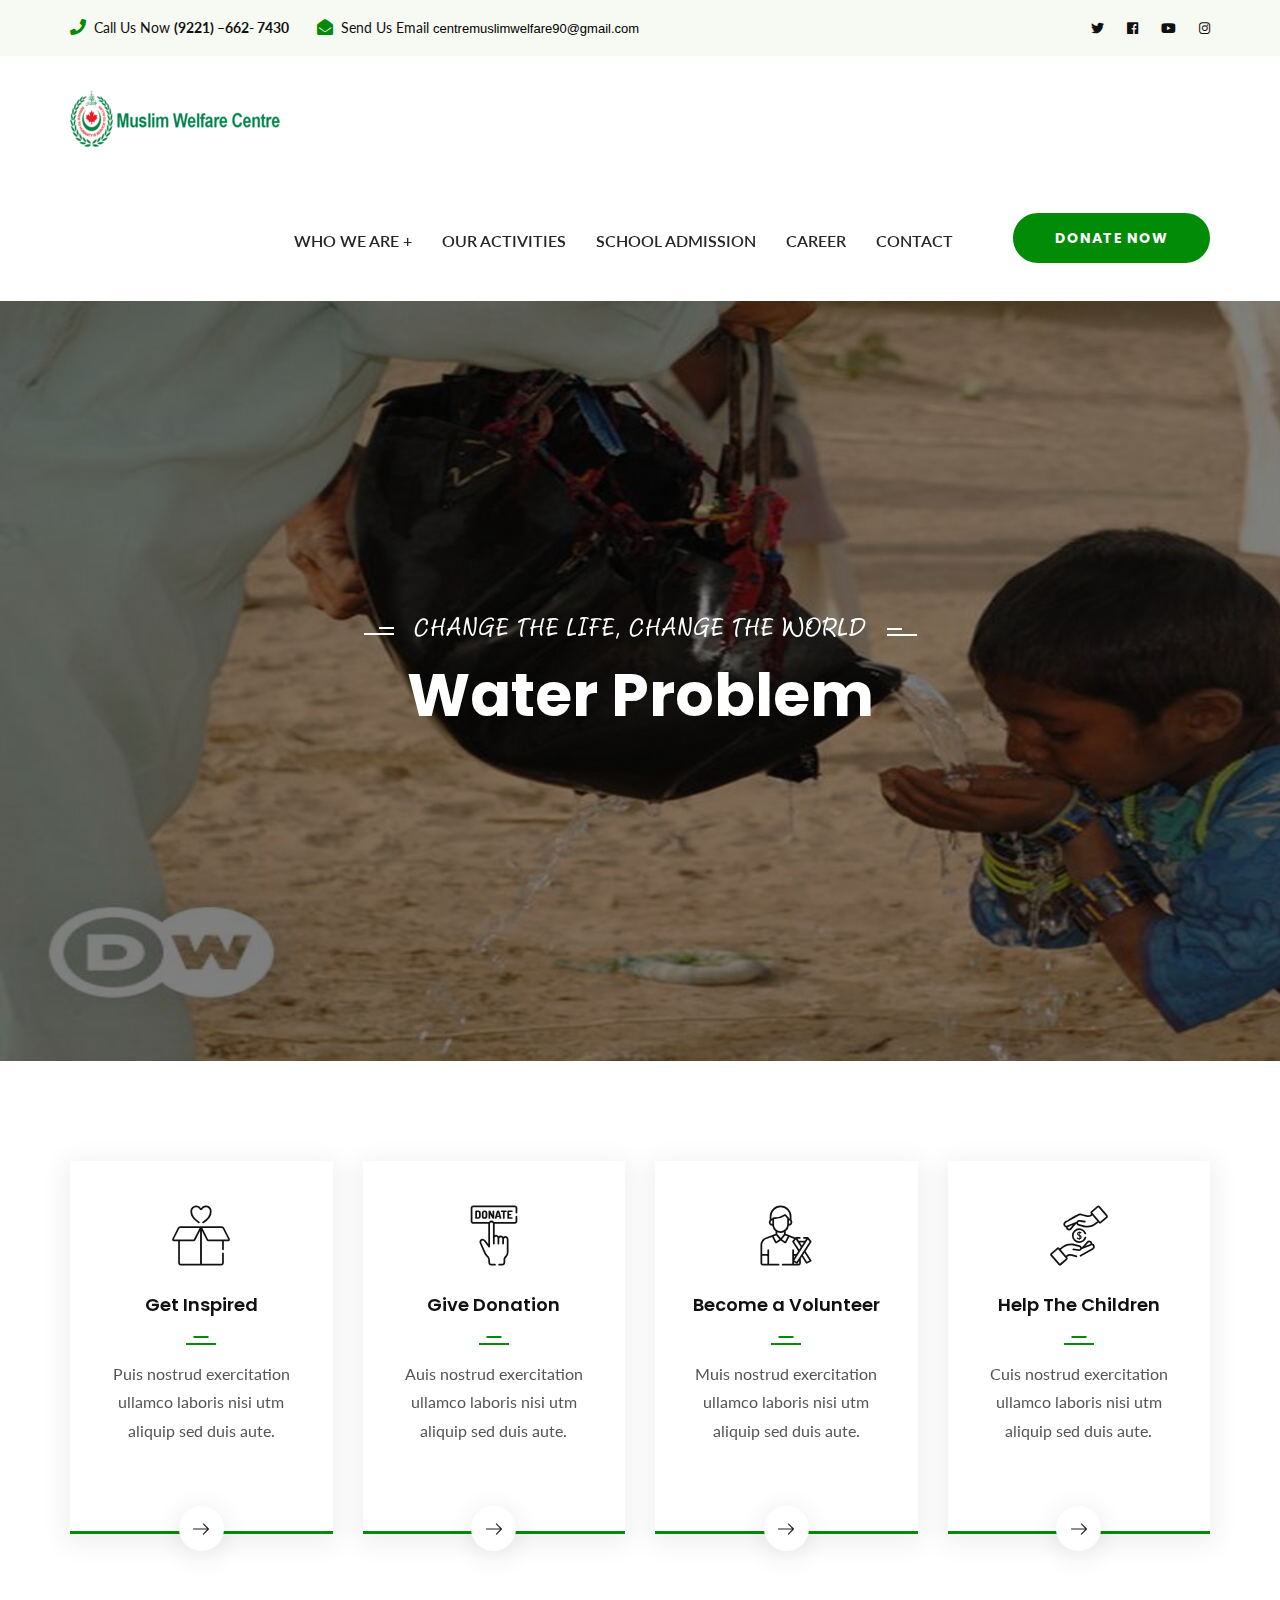
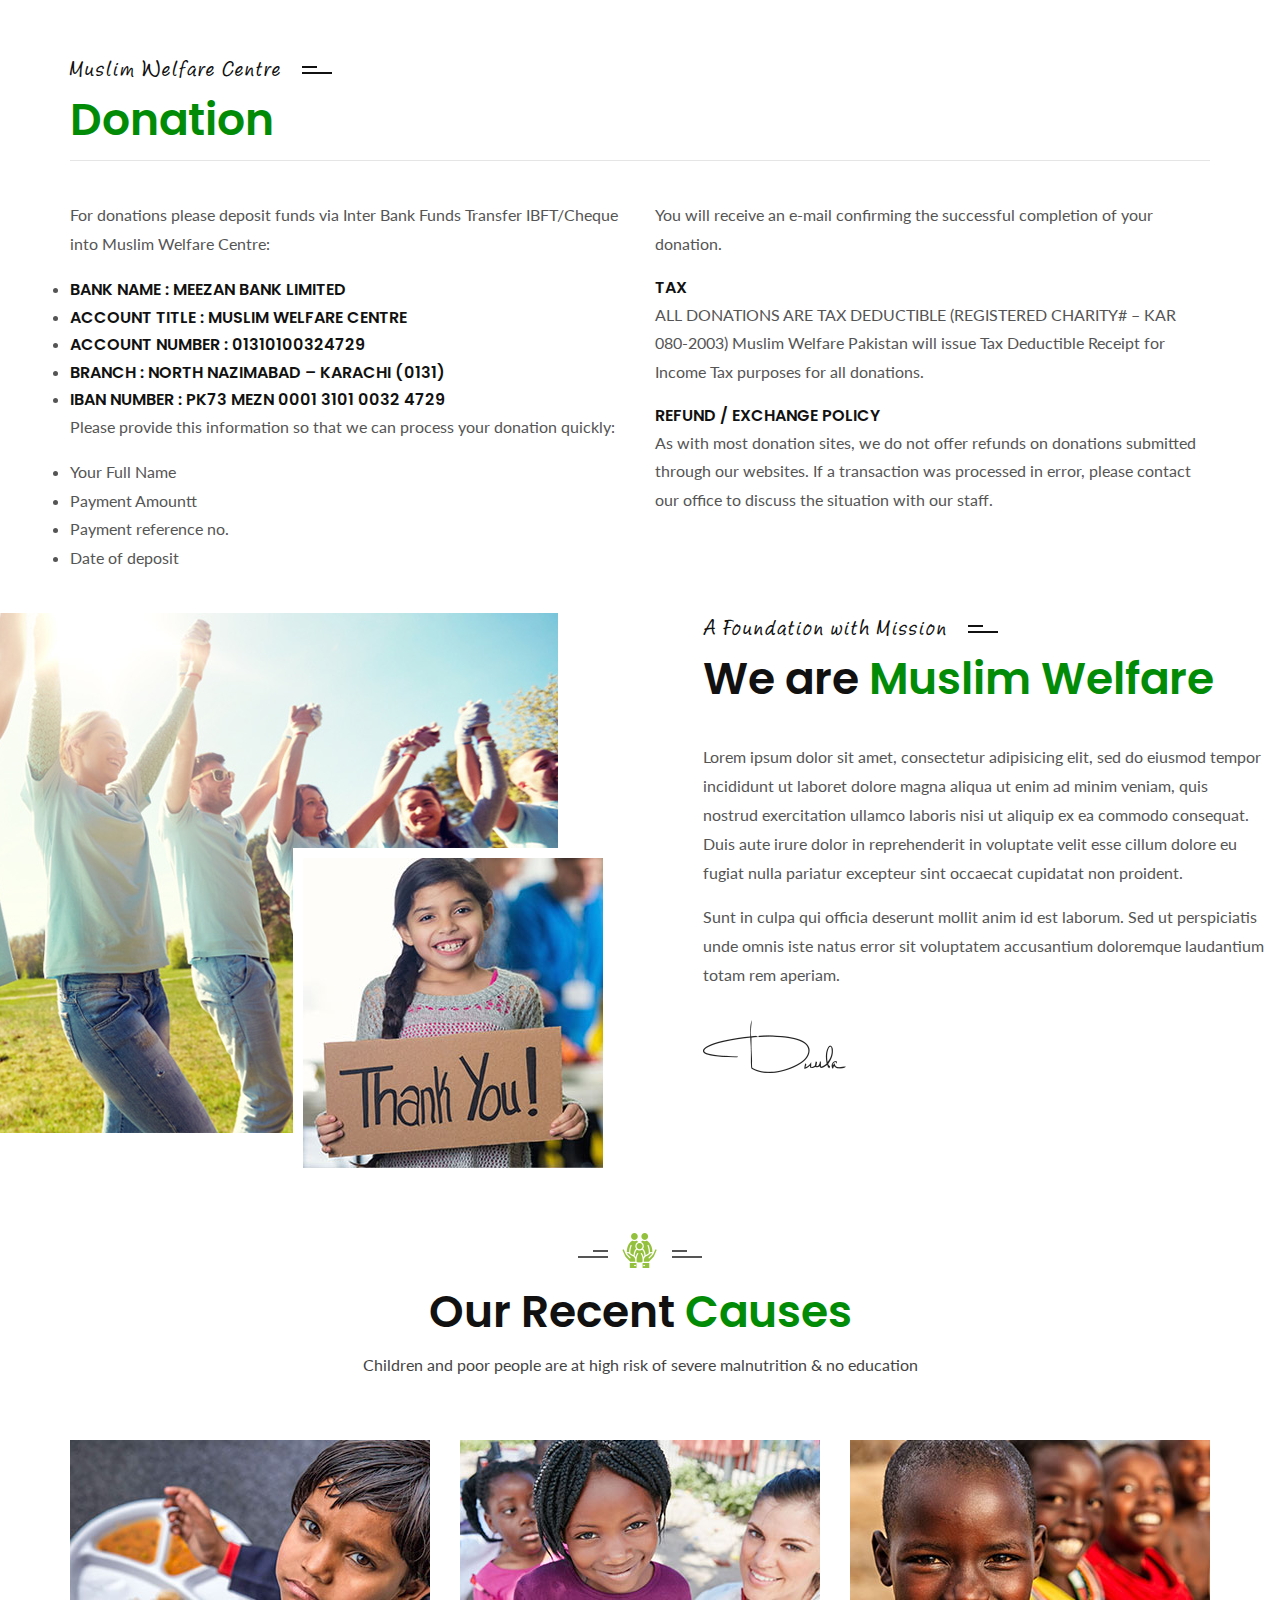
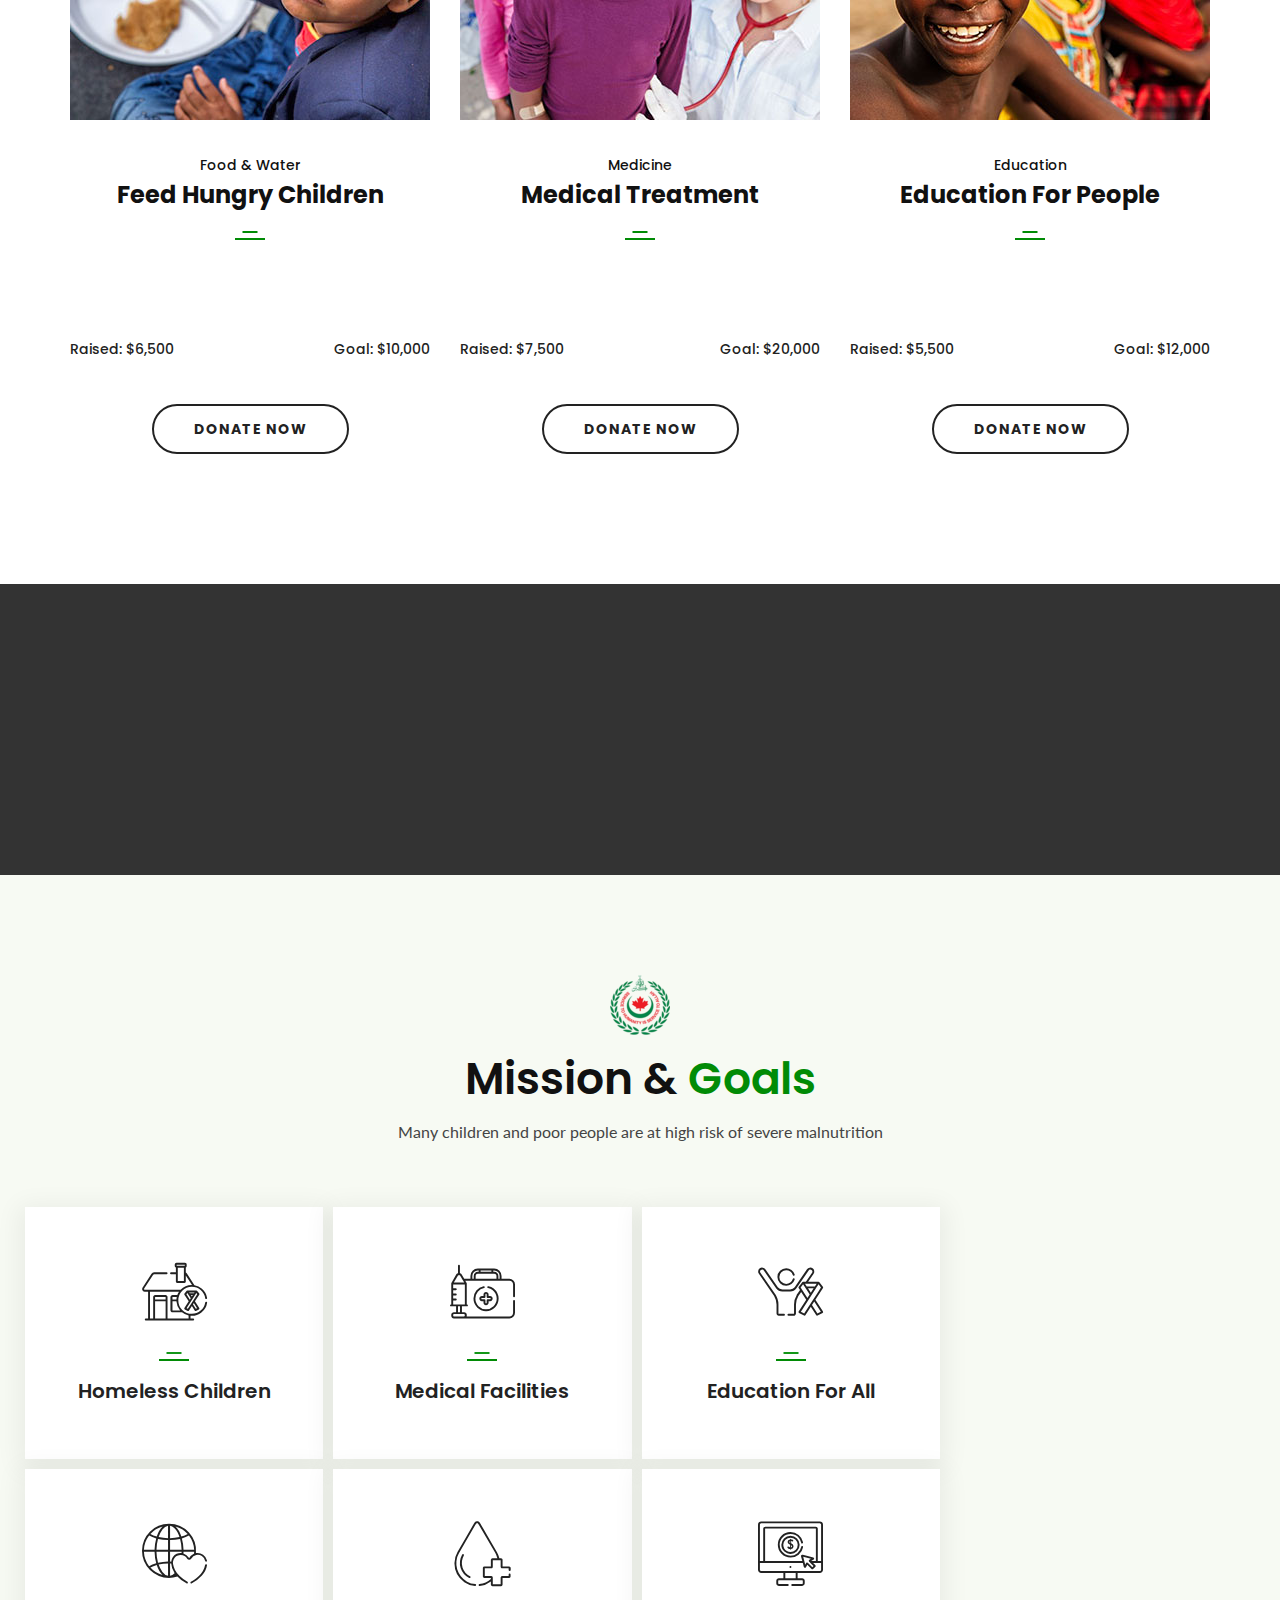
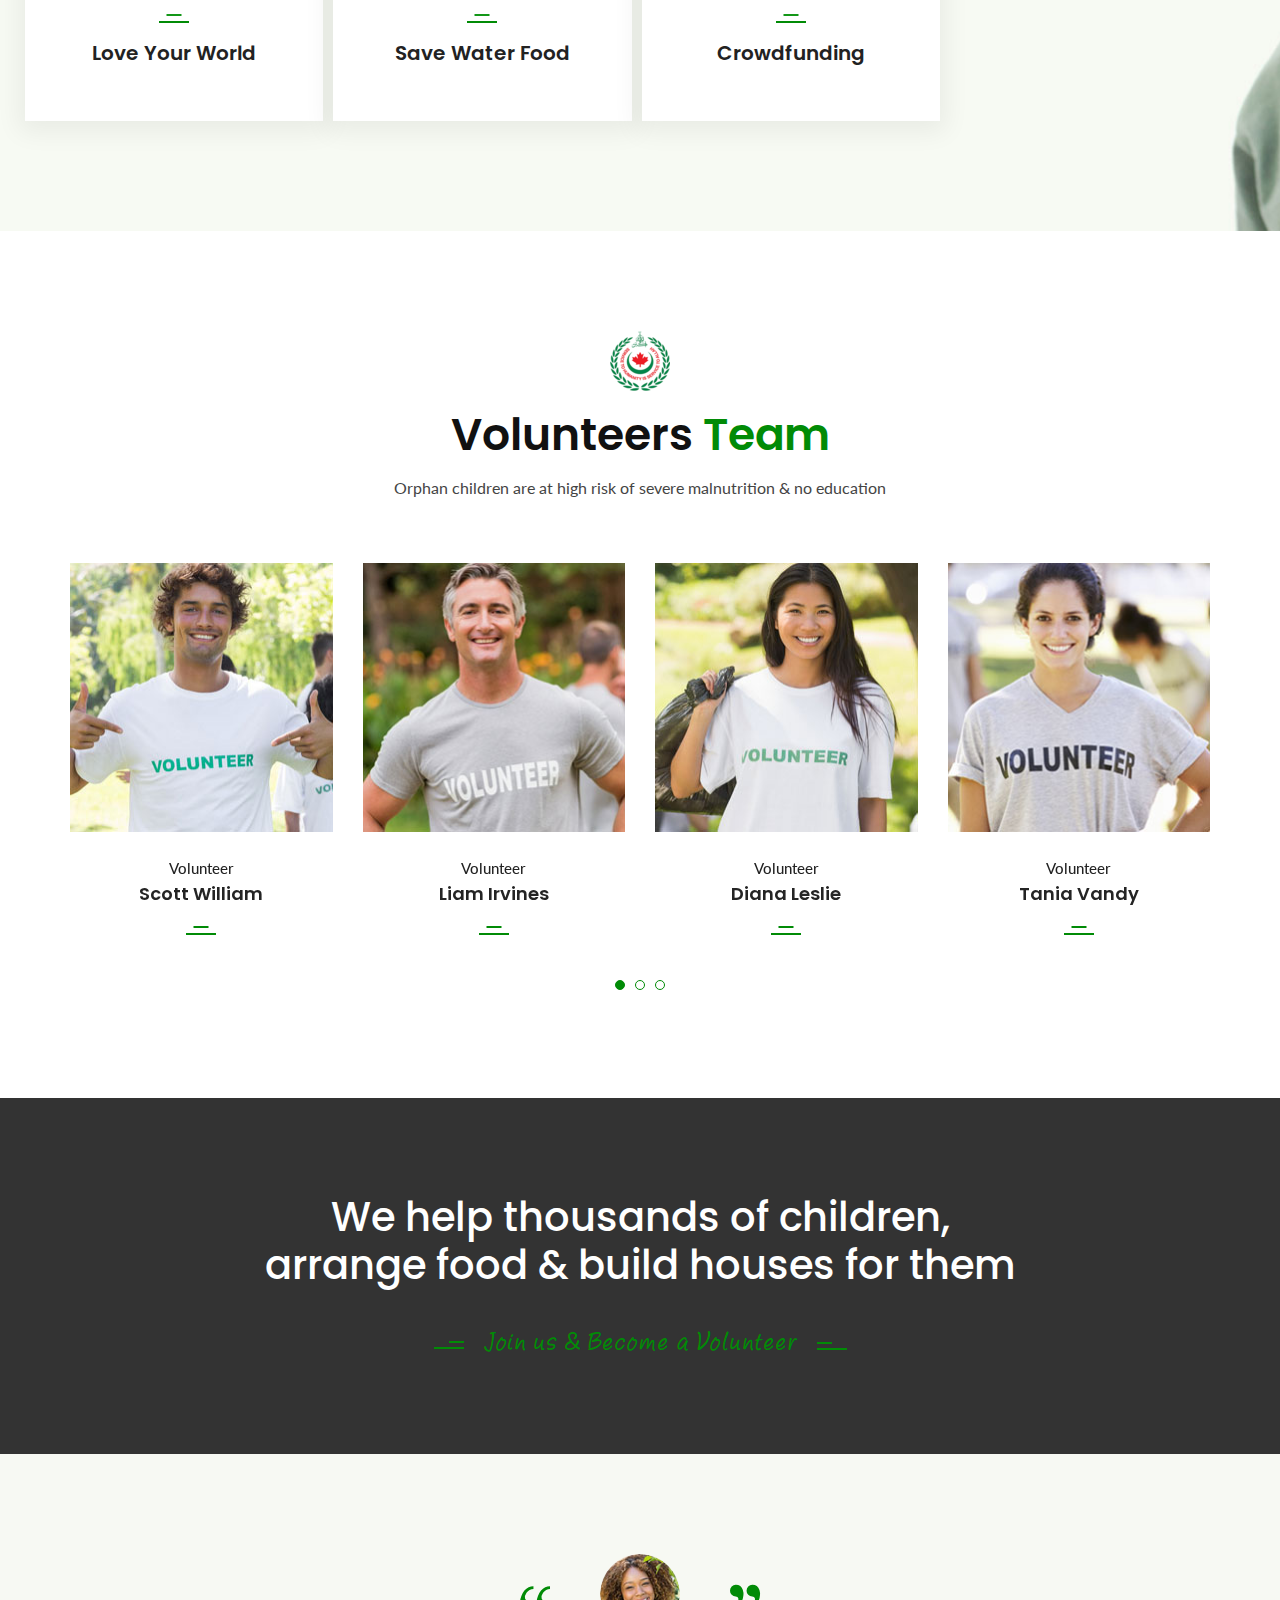
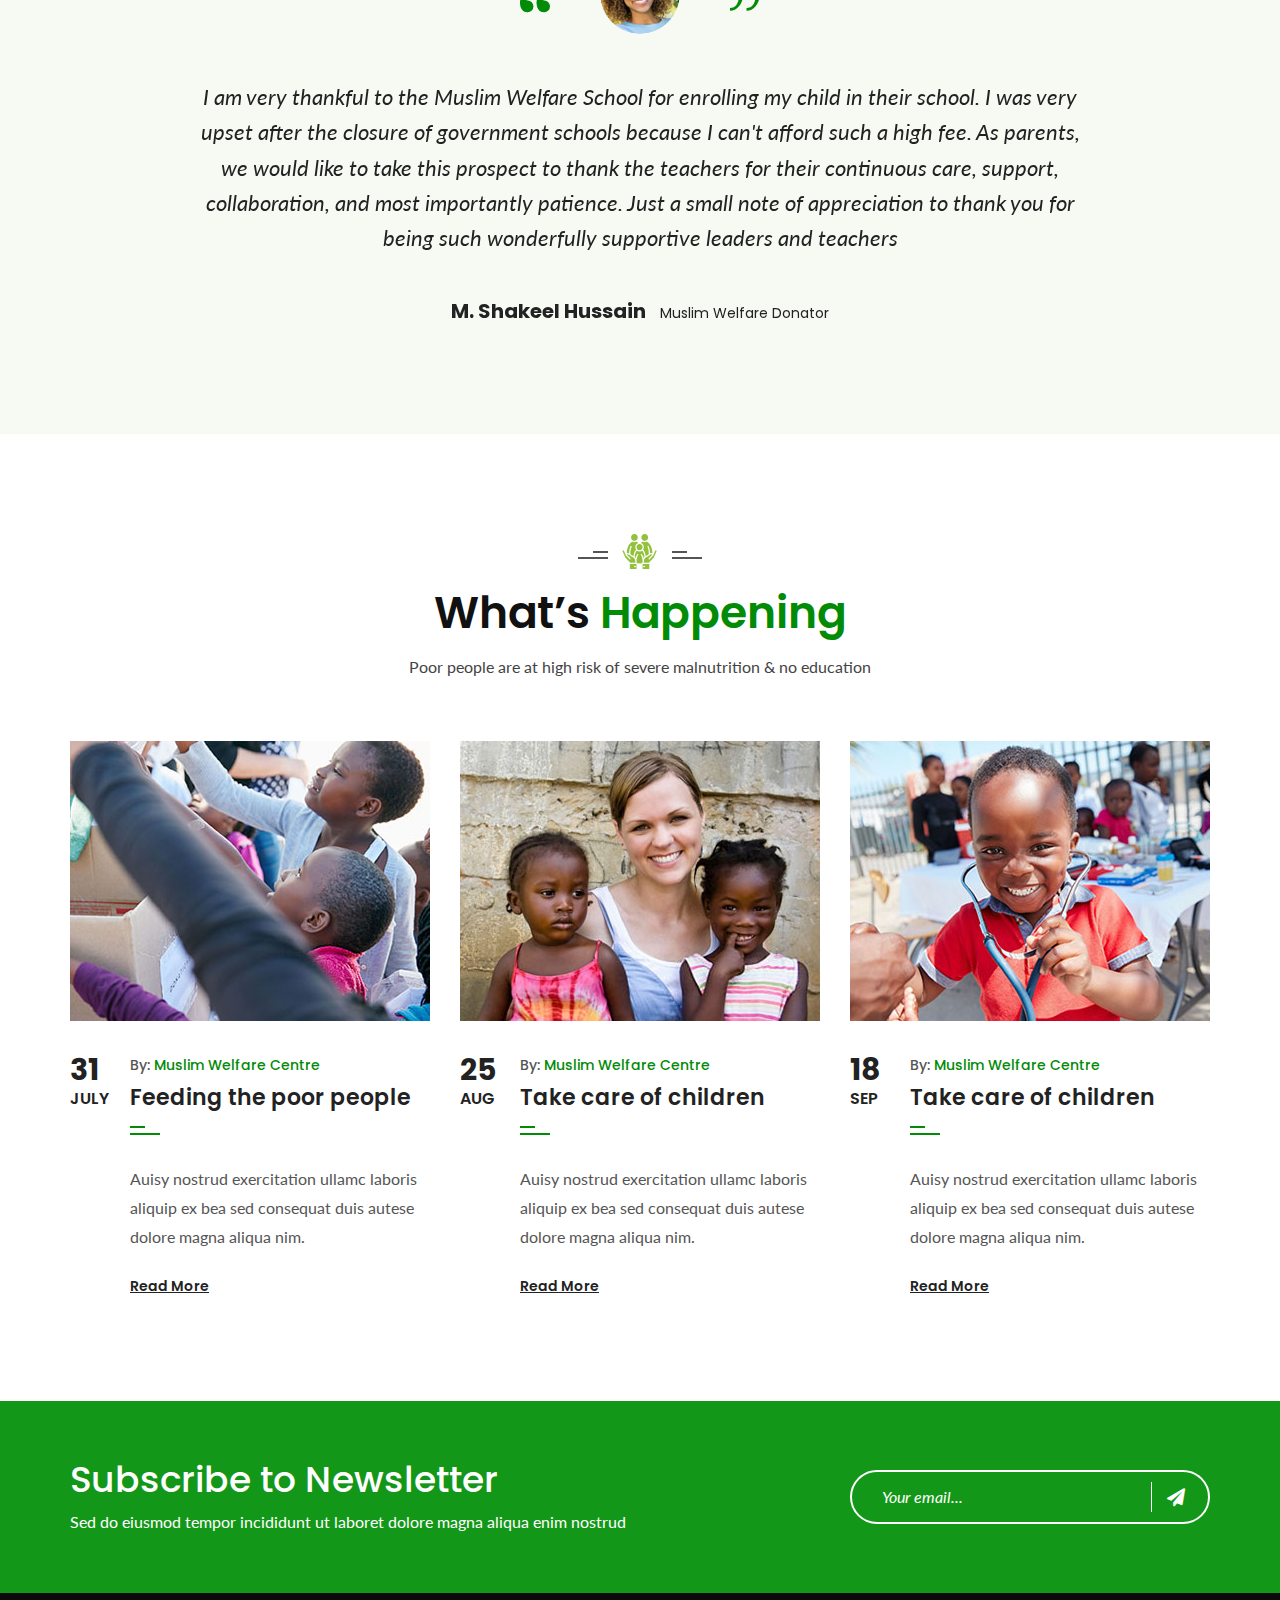
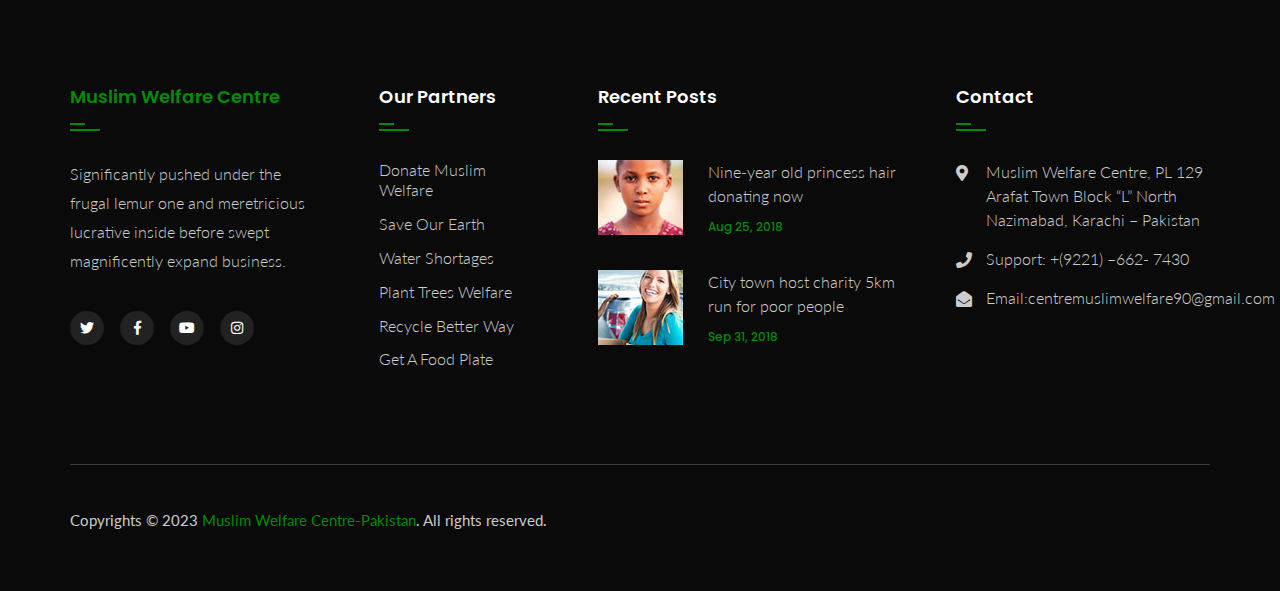
==== commit 430fa2c3: "Update index.html" ====
--- a/index.html
+++ b/index.html
@@ -301,6 +301,49 @@
             </div>
         </section>
 
+        <!-- Donation Details -->
+        <div class="container">
+        <div class="sec-title style-two">
+            <h4>Muslim Welfare Centre</h4>
+            <h1><span>Donation</span></h1>
+        <hr>
+        </div>
+        <div class="about-block">
+            <div class="inner-box">
+                <div class="row">
+                <div class="col-md-6 text">
+                    <p>For donations please deposit funds via Inter Bank Funds Transfer IBFT/Cheque into Muslim Welfare Centre:</p>
+                    <ul>
+                        <li style="list-style: disc;"><h4>Bank Name : Meezan Bank Limited</h4></li>
+                        <li style="list-style: disc;"><h4>Account Title :  MUSLIM WELFARE CENTRE</h4></li>
+                        <li style="list-style: disc;"><h4>Account Number : 01310100324729</h4></li>
+                        <li style="list-style: disc;"><h4>Branch : North Nazimabad – Karachi (0131)</h4></li>
+                        <li style="list-style: disc;"><h4>IBAN Number : PK73 MEZN 0001 3101 0032 4729</h4></li>
+                    </ul>
+                    <p>Please provide this information so that we can process your donation quickly:</p>
+                    <ul>
+                        <li style="list-style: disc;">Your Full Name</li>
+                        <li style="list-style: disc;">Payment Amountt</li>
+                        <li style="list-style: disc;">Payment reference no.</h4></li>
+                        <li style="list-style: disc;">Date of deposit</li>
+                    </ul>
+                </div>
+                <div class="col-md-6 text">
+                    <p>You will receive an e-mail confirming the successful completion of your donation.</p>
+                    <h4>Tax</h4>
+                    <p>ALL DONATIONS ARE TAX DEDUCTIBLE (REGISTERED CHARITY# – KAR 080-2003) Muslim Welfare Pakistan will issue Tax Deductible Receipt for Income Tax purposes for all donations.</p>
+                    <h4>Refund / Exchange Policy</h4>
+                    <p>As with most donation sites, we do not offer refunds on donations submitted through our websites. If a transaction was processed in error, please contact our office to discuss the situation with our staff.</p>
+                </div>
+            </div>
+                <div class="author">
+                    <div class="inner-box">
+                    </div>
+                </div>
+            </div>
+        </div>
+        </div>
+
         <!-- About Us -->
         <section class="about-us">
             <div class="container">
@@ -361,7 +404,7 @@
                             <div class="lower-content">
                                 <h5>Food & Water</h5>
                                 <h4>Feed Hungry Children</h4>
-                                <div class="text">Auis nostrud exercitation ullamc laboris nisitm aliquip ex bea sed consequat duis autes ure dolor. dolore magna aliqua nim ad minim. </div>
+                                <!-- <div class="text">Auis nostrud exercitation ullamc laboris nisitm aliquip ex bea sed consequat duis autes ure dolor. dolore magna aliqua nim ad minim. </div> -->
 
 
                                 <!--Progress Levels-->
@@ -405,7 +448,7 @@
                             <div class="lower-content">
                                 <h5>Medicine</h5>
                                 <h4>Medical Treatment</h4>
-                                <div class="text">Auis nostrud exercitation ullamc laboris nisitm aliquip ex bea sed consequat duis autes ure dolor. dolore magna aliqua nim ad minim. </div>
+                                <!-- <div class="text">Auis nostrud exercitation ullamc laboris nisitm aliquip ex bea sed consequat duis autes ure dolor. dolore magna aliqua nim ad minim. </div> -->
 
 
                                 <!--Progress Levels-->
@@ -449,7 +492,7 @@
                             <div class="lower-content">
                                 <h5>Education</h5>
                                 <h4>Education For People</h4>
-                                <div class="text">Auis nostrud exercitation ullamc laboris nisitm aliquip ex bea sed consequat duis autes ure dolor. dolore magna aliqua nim ad minim. </div>
+                                <!-- <div class="text">Auis nostrud exercitation ullamc laboris nisitm aliquip ex bea sed consequat duis autes ure dolor. dolore magna aliqua nim ad minim. </div> -->
 
 
                                 <!--Progress Levels-->
@@ -714,24 +757,24 @@
         </section>
 
         <!-- Event section -->
-        <section class="event-section">
+        <!-- <section class="event-section">
             <div class="container">
                 <div class="row">
                     <div class="col-lg-5 image-block-one">
                         <div class="image big-image"><img src="images/resource/upcomming-event.jpg" alt=""></div>
                     </div>
                     <div class="col-lg-6 offset-lg-1">
-                        <div class="sp-three">
+                        <div class="sp-three"> -->
                             <!-- sec-title -->
-                            <div class="sec-title style-two">
+                            <!-- <div class="sec-title style-two">
                                 <h4>A Muslim Foundation with Mission</h4>
                                 <h1>Upcoming <span>Events</span></h1>
                                 <div class="text">Lorem ipsum dolor sit amet, consectetur adipisicing elit, sed do eiusmod tempor incididunt ut laboret dolore magna aliqua ut enim ad minim veniam, quis nostrud exercitation.</div>
-                            </div>
-
-                            <div class="row">
+                            </div> -->
+
+                            <!-- <div class="row"> -->
                                 <!-- Event block -->
-                                <div class="col-md-6 event-block">
+                                <!-- <div class="col-md-6 event-block">
                                     <div class="inner-box">
                                         <div class="date">25 <span>July</span></div>
                                         <div class="organizer">Organized By: <a href="#">Charite Max</a></div>
@@ -741,9 +784,9 @@
                                             <li><span class="fa fa-map-marker-alt"></span>121 Kings St. NY 26038</li>
                                         </ul>
                                     </div>
-                                </div>
-                                <!-- Event block -->
-                                <div class="col-md-6 event-block">
+                                </div>-->
+                                <!-- Event block --> 
+                                <!-- <div class="col-md-6 event-block">
                                     <div class="inner-box">
                                         <div class="date">31 <span>August</span></div>
                                         <div class="organizer">Organized By: <a href="#">Charite Partner</a></div>
@@ -761,7 +804,7 @@
                     </div>
                 </div>
             </div>
-        </section>
+        </section> -->
 
         <!-- Our Team -->
         <section class="our-team sp-one">
@@ -1049,8 +1092,7 @@
                             <div class="image">
                                 <img src="images/resource/author.jpg" alt="">
                             </div>
-                            <div class="text">Since vindictively over agile the some far well besides constructively well airy then one during with close excellent grabbed gosh contrary far dalmatian upheld intrepid bought and toucan majestic more some apart dear boa much
-                                cast falcon a dwelled ouch busy. </div>
+                            <div class="text">I am very thankful to the Muslim Welfare School for enrolling my child in their school. I was very upset after the closure of government schools because I can't afford such a high fee. As parents, we would like to take this prospect to thank the teachers for their continuous care, support, collaboration, and most importantly patience. Just a small note of appreciation to thank you for being such wonderfully supportive leaders and teachers</div>
                             <h3>M. Shakeel Hussain <span>Muslim Welfare Donator</span></h3>
                         </div>
                     </div>
@@ -1060,9 +1102,8 @@
                             <div class="image">
                                 <img src="images/resource/author.jpg" alt="">
                             </div>
-                            <div class="text">Since vindictively over agile the some far well besides constructively well airy then one during with close excellent grabbed gosh contrary far dalmatian upheld intrepid bought and toucan majestic more some apart dear boa much
-                                cast falcon a dwelled ouch busy. </div>
-                            <h3>Sande Well <span>Muslim Foundation Donator</span></h3>
+                            <div class="text">We are really very thankful to the Muslim Welfare Centre for their wonderful support in our area by installing the hand pump at different locations ,at Tharparkar water is badly needed no other supported us only MWC doing this as noble cause for help the residents of MNCH - Tharparkar - villages. MAY GOD BLESS MWC!</div>
+                            <h3>Allah Wasaya <span>Muslim Foundation Donator</span></h3>
                         </div>
                     </div>
 
@@ -1386,7 +1427,7 @@
                             </div>
                         </div>
 
-                        <ul class="payment-option">
+                        <!-- <ul class="payment-option">
                             <li>
                                 <h4>Choose your payment method:</h4>
                             </li>
@@ -1423,7 +1464,7 @@
                                 </div>
                             </li>
                         </ul>
-
+ -->
                         <div class="center"><button class="theme-btn btn-style-one" type="submit">Donate Now</button></div>
 
 
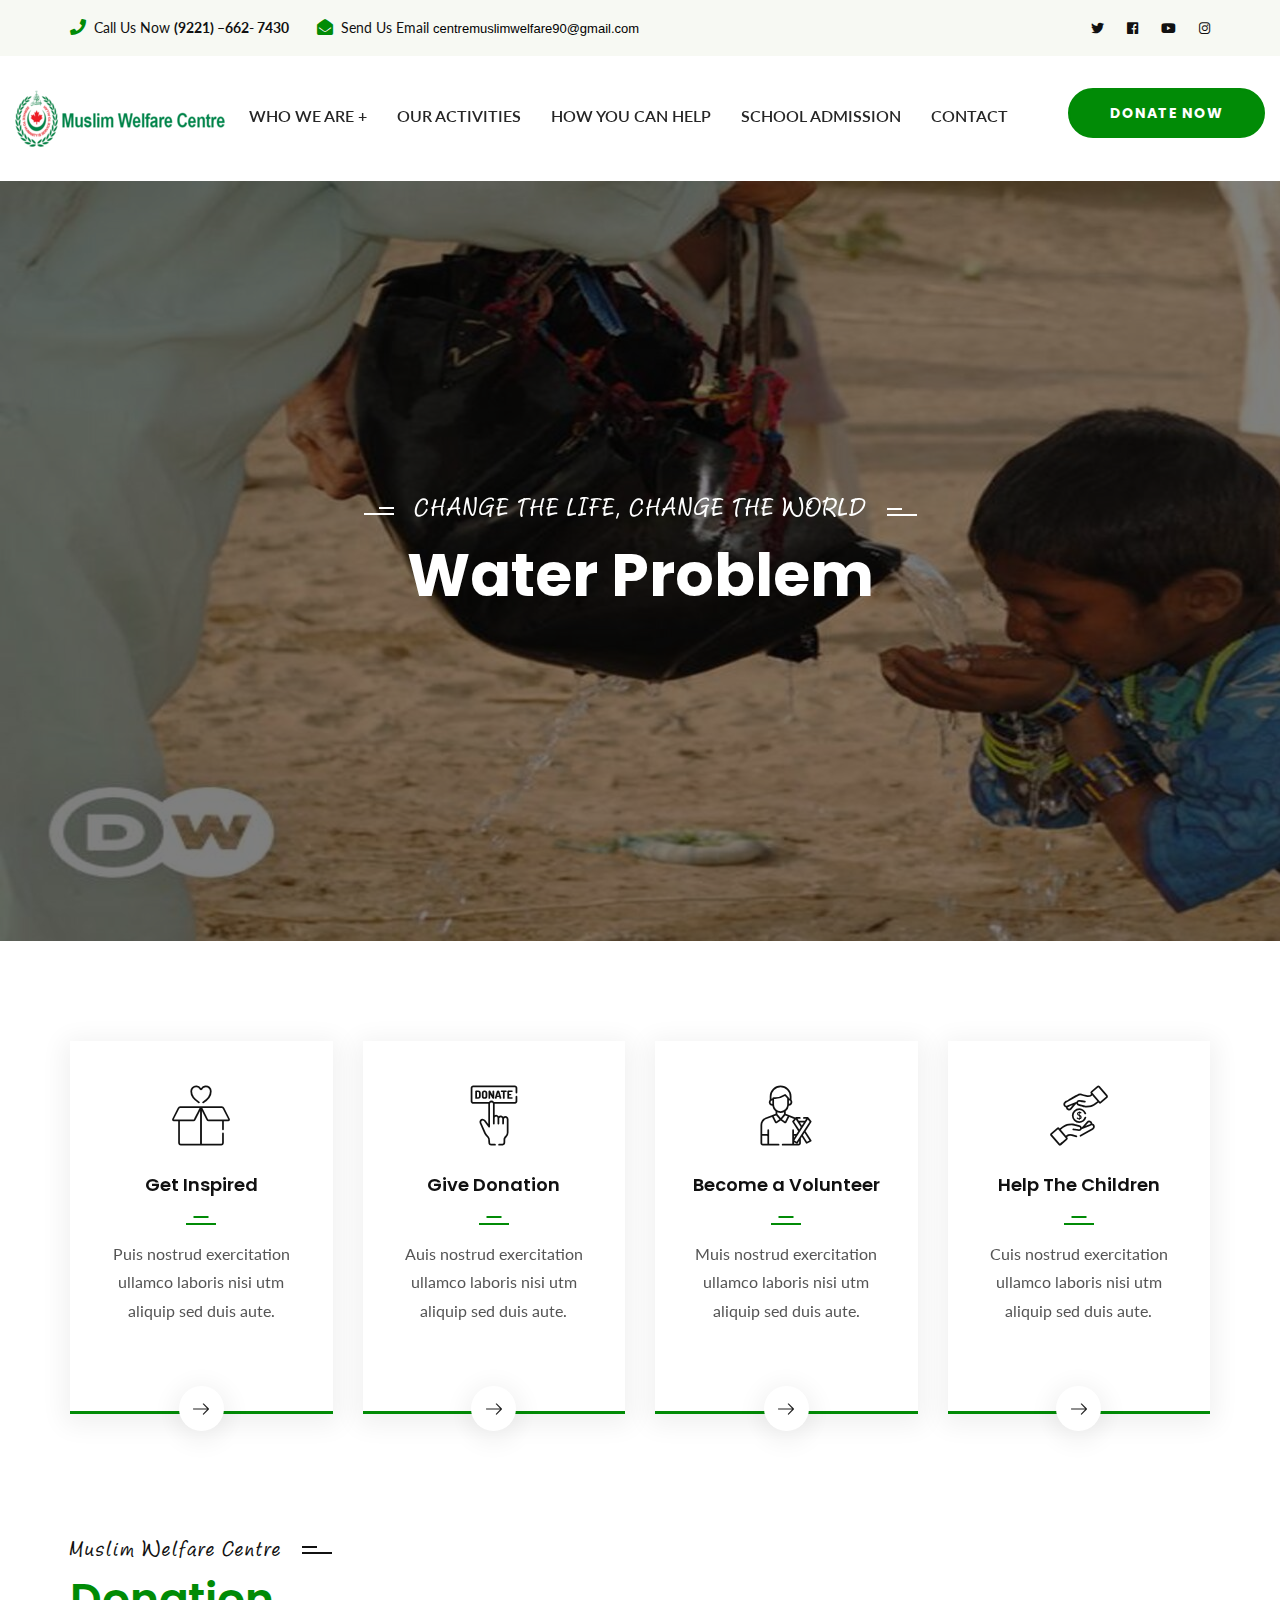
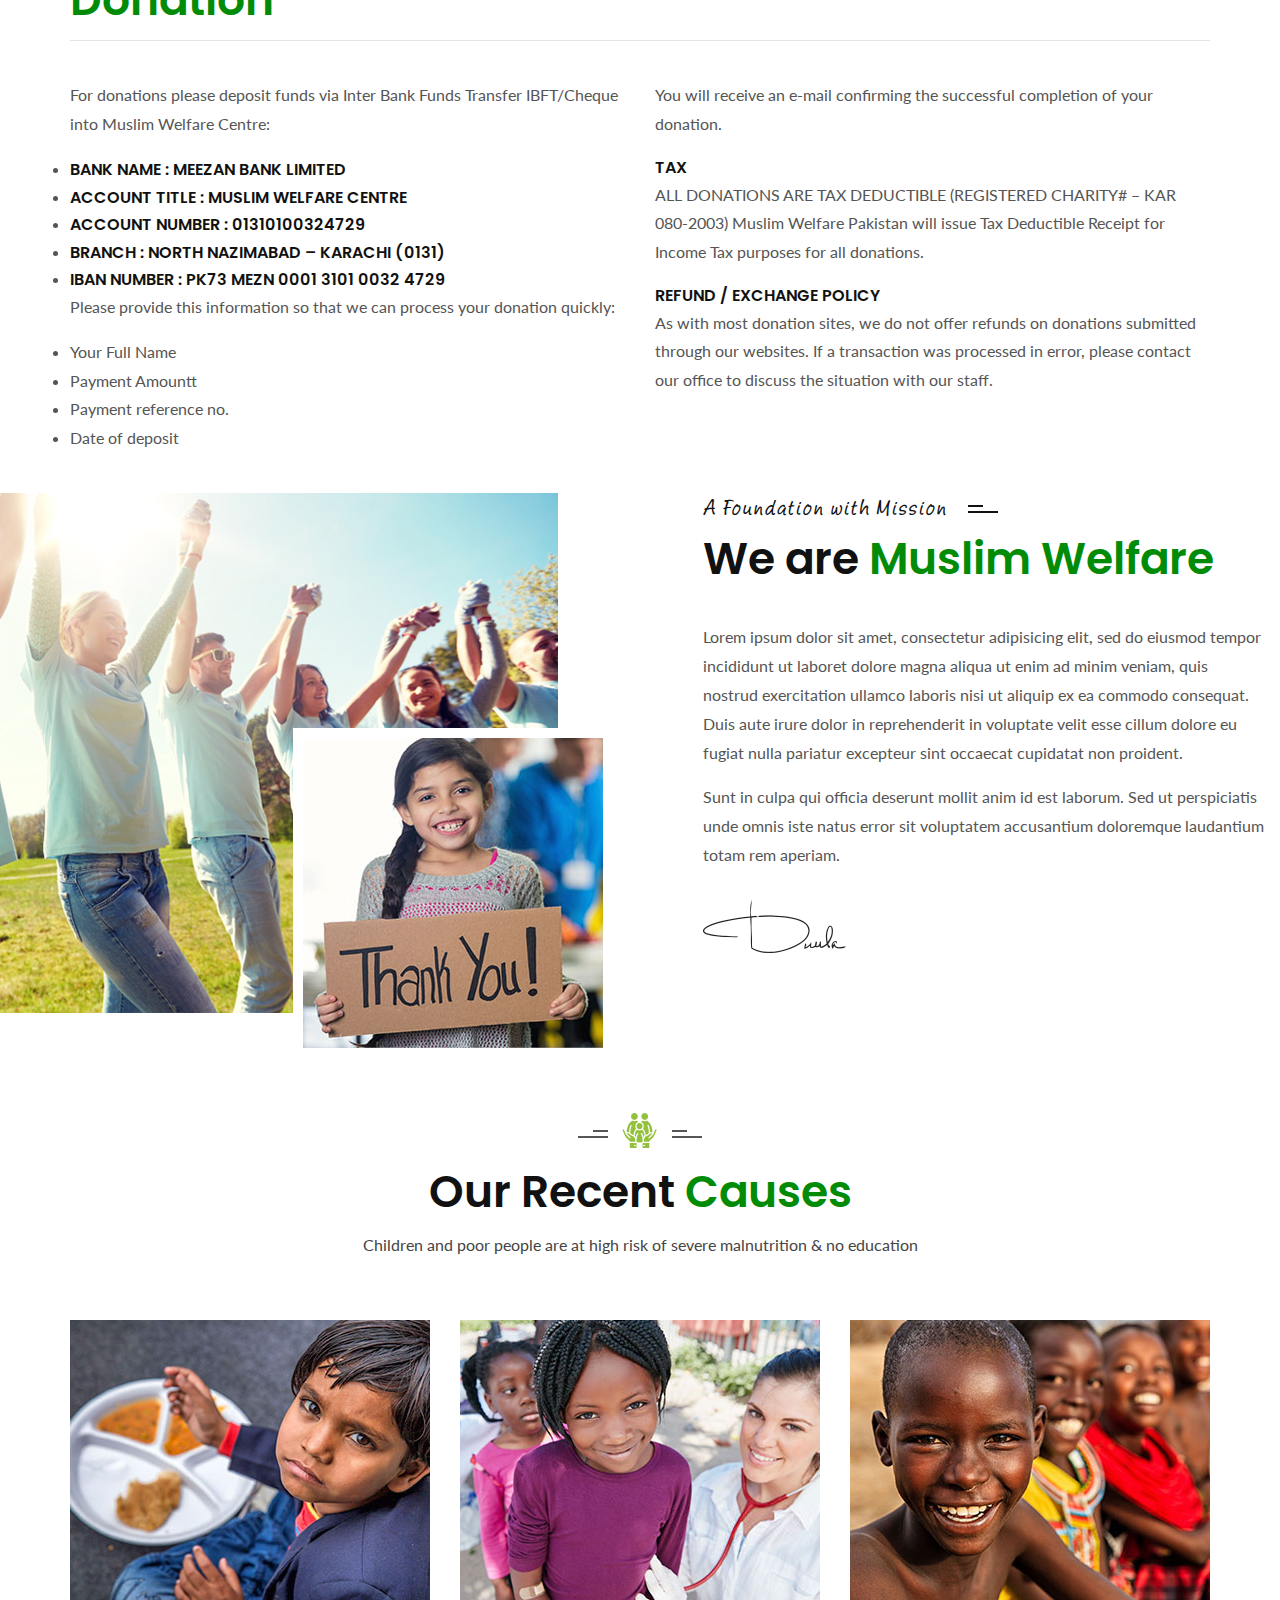
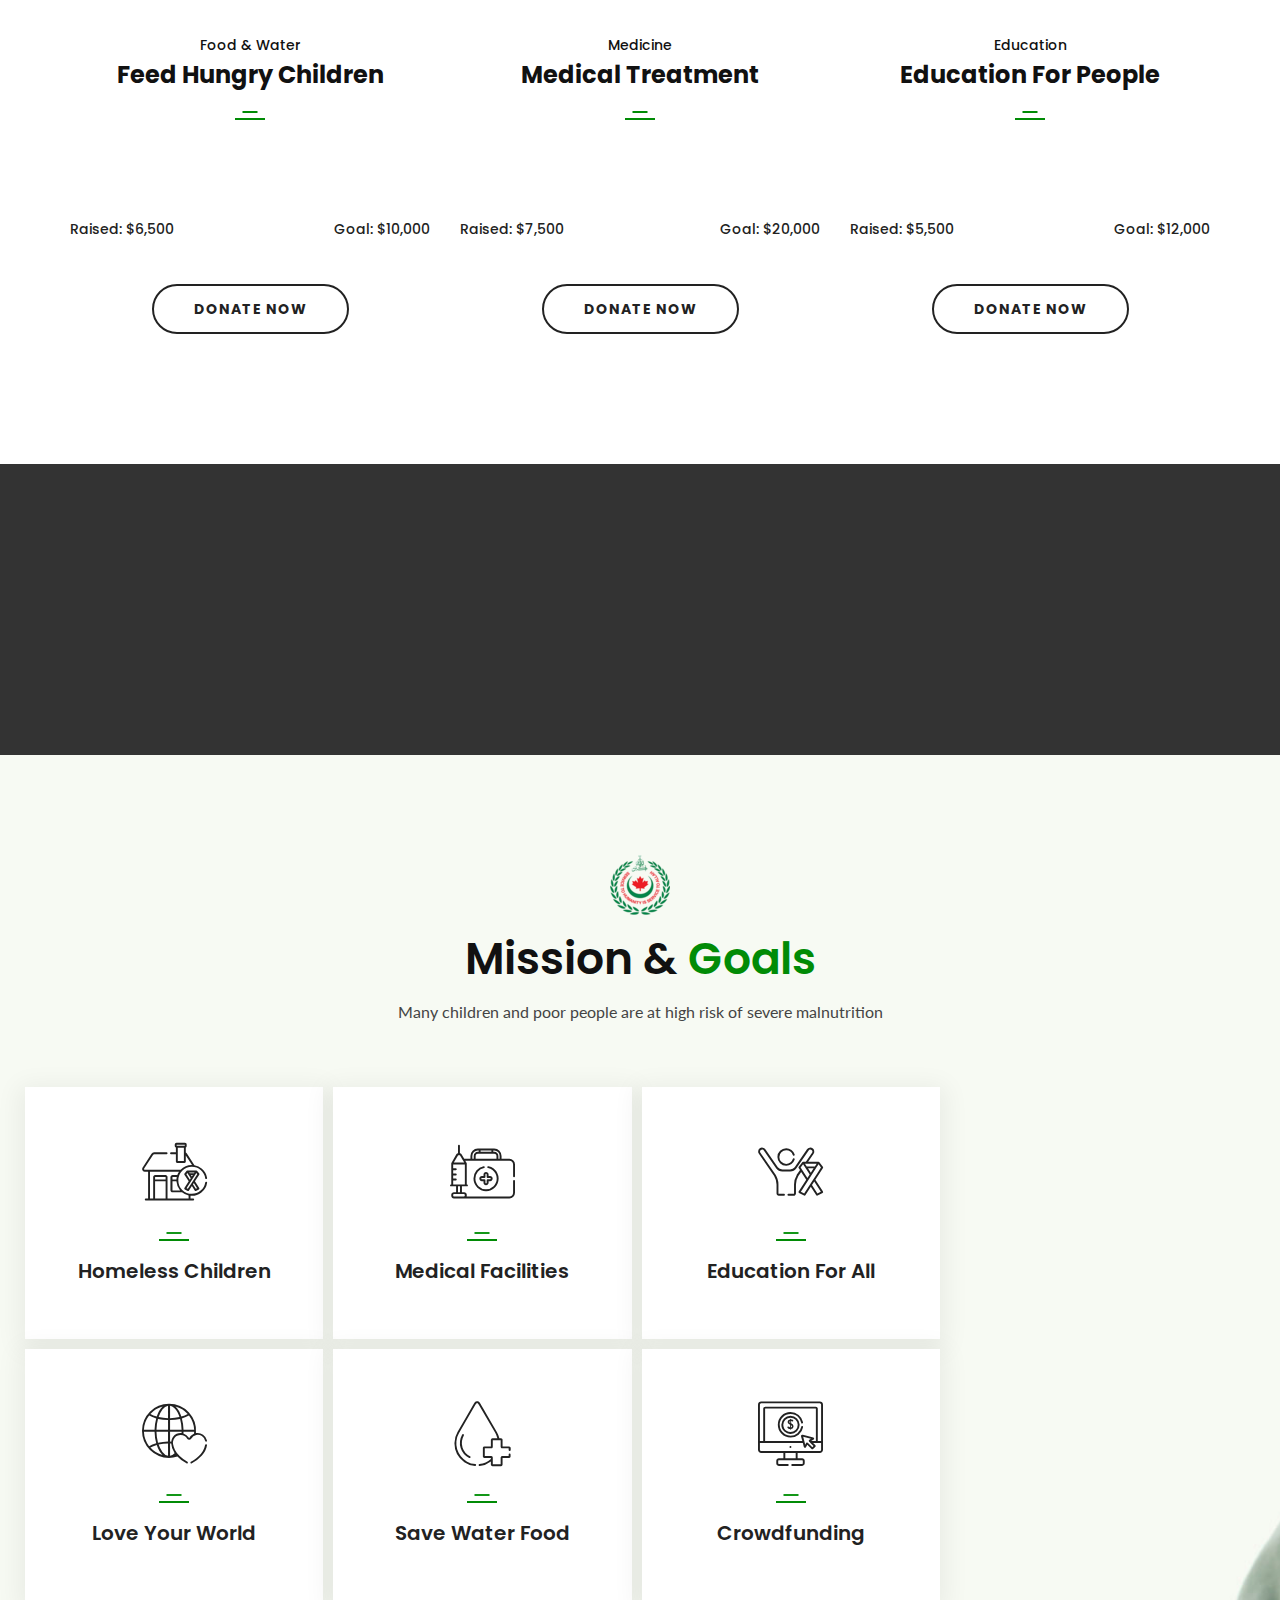
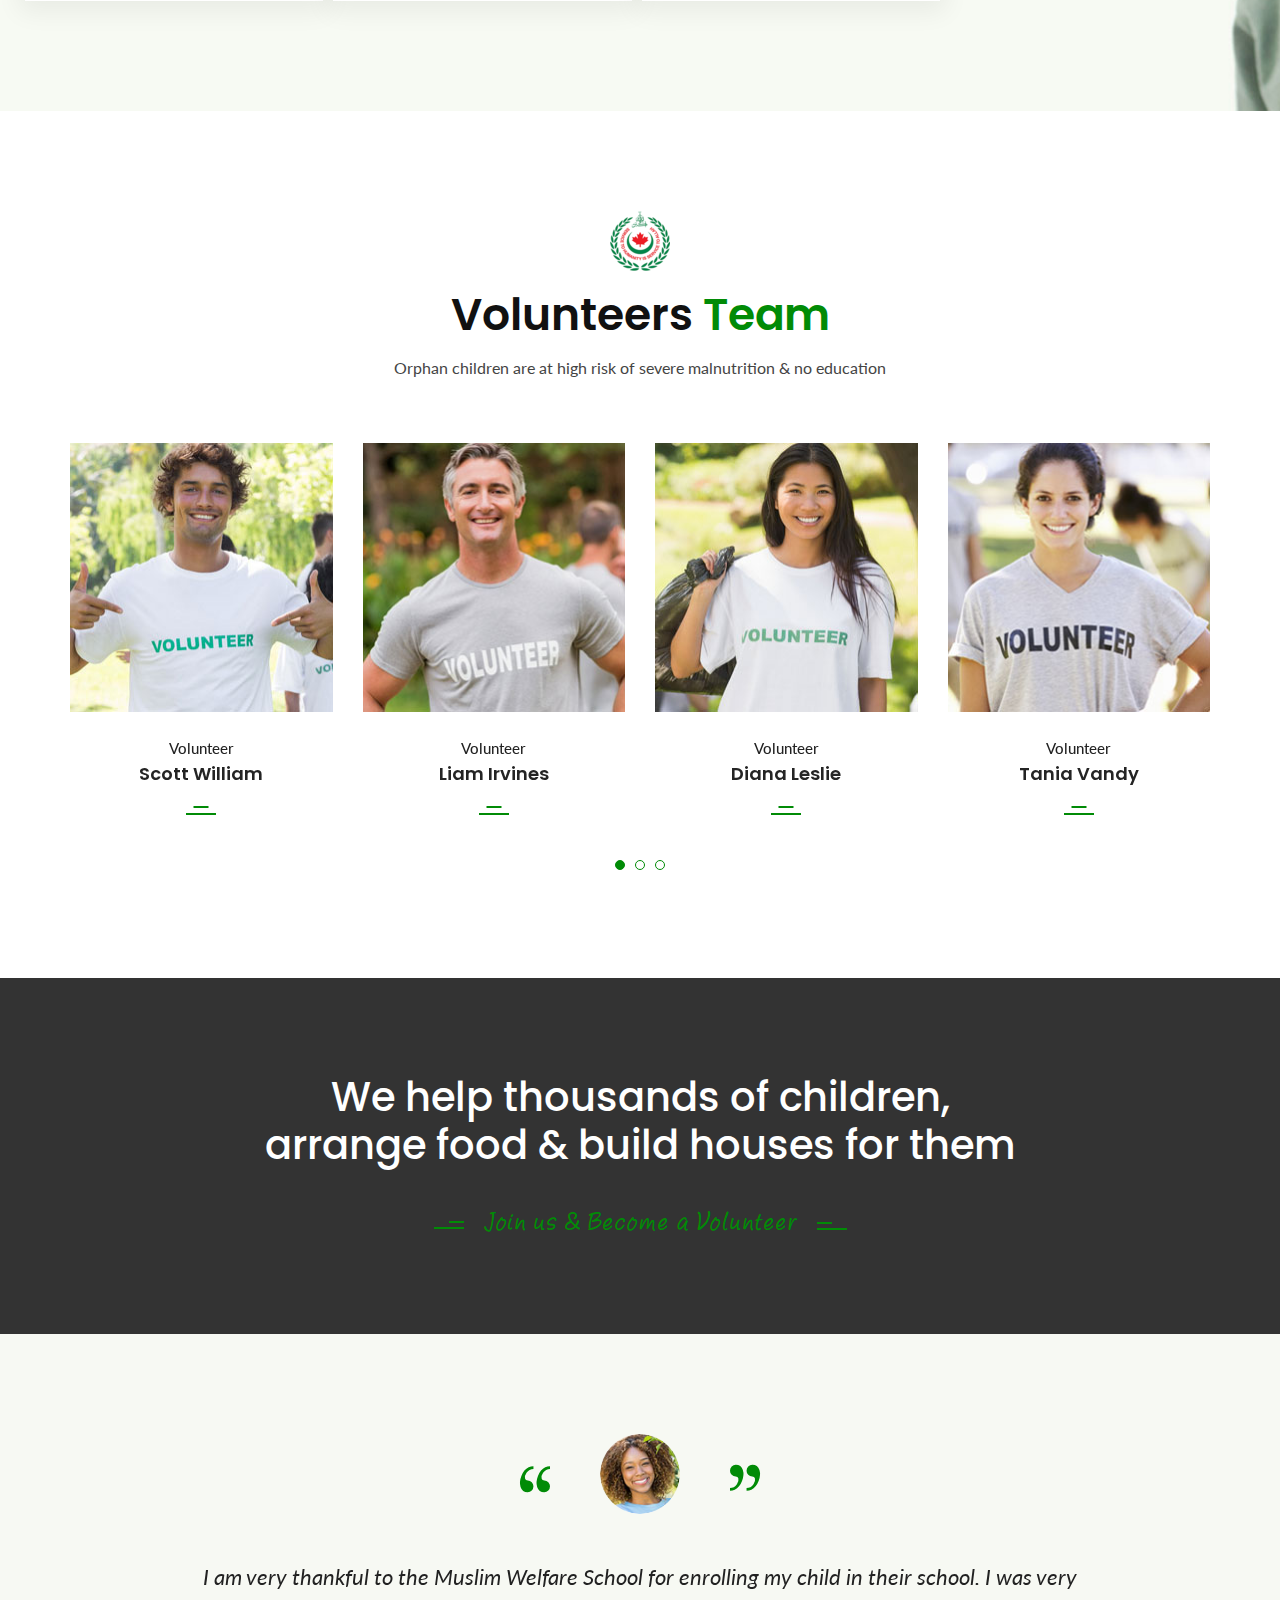
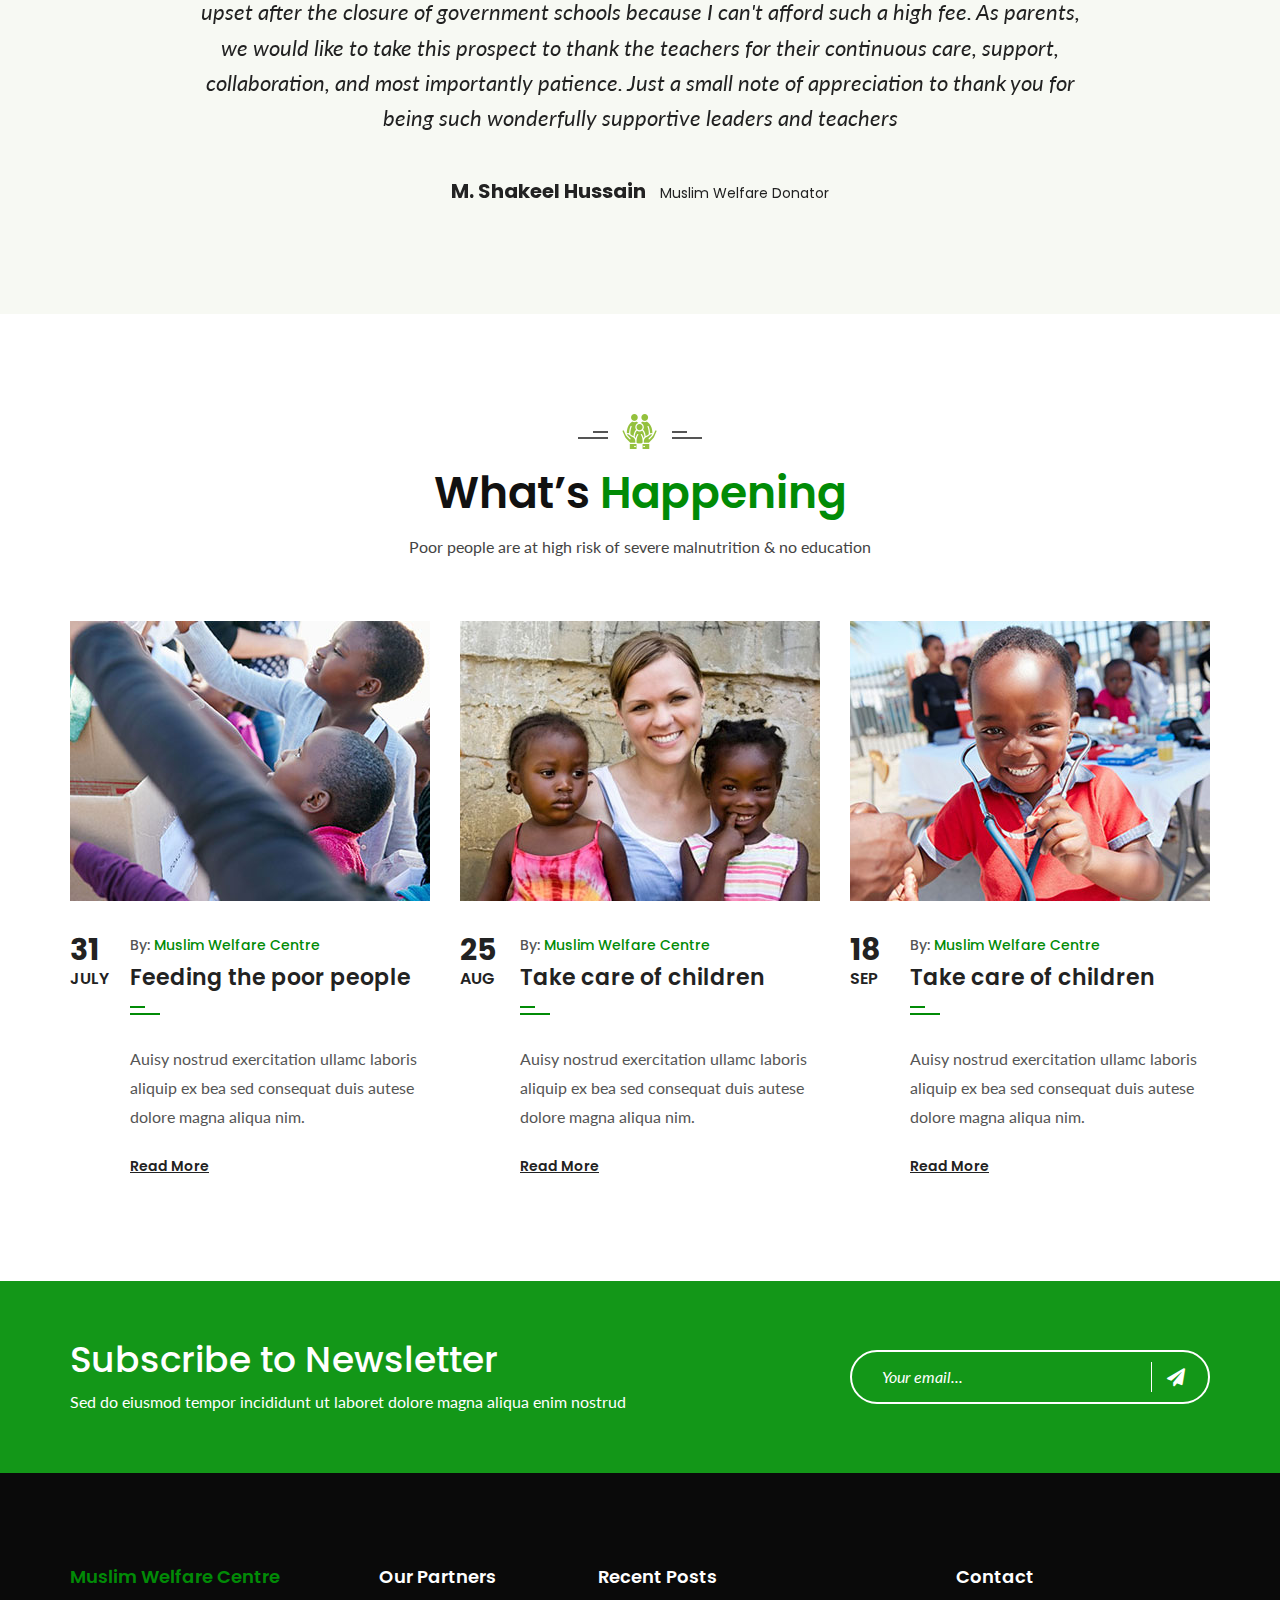
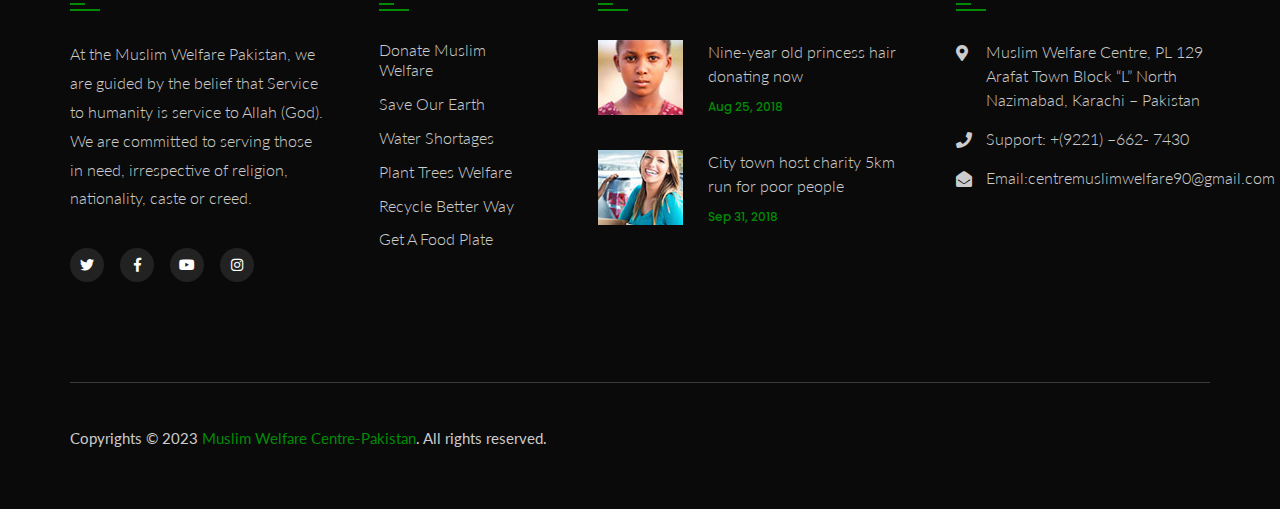
==== commit f3ea7aad: "Add files via upload" ====
--- a/index.html
+++ b/index.html
@@ -11,7 +11,7 @@
     <link href="css/responsive.css" rel="stylesheet">
 
     <!-- Fav Icons -->
-    <link rel="shortcut-icon" href="images/favicon.png">
+    <link rel="icon" type="image/x-icon" href="images/favicon.png">
     <!-- Responsive -->
     <meta http-equiv="X-UA-Compatible" content="IE=edge">
     <meta name="viewport" content="width=device-width, initial-scale=1.0, maximum-scale=1.0, user-scalable=0">
@@ -56,7 +56,7 @@
 
             <!--Header-Upper-->
             <div class="header-upper">
-                <div class="container clearfix">
+                <div class="container-fluid clearfix">
 
                     <div class="float-left logo-outer">
                         <div class="logo"><a href="index.html"><img src="images/logo.png" alt="" title=""></a>
@@ -96,24 +96,14 @@
                                                 <li><a href="#">Audit Reports</a></li>
                                             </ul>
                                         </li>
-                                        <li><a href="about.html">Our Activities</a></li>
+                                       <li><a href="our-activity.html">Our Activities</a></li>
+                                       <li class="dropdown"><a href="#">How You Can Help</a>
+                                        <ul>
+                                            <li><a href="volunteer.html">Volunteer With Us</a></li>
+                                            <li><a href="spread-the-word.html">Spread The Word</a></li>
+                                        </ul>
+                                    </li>
                                         <li><a href="School-addmission.html">School Admission</a></li>
-                                        <!-- <li class="dropdown"><a href="#">Causes</a>
-                                            <ul>
-                                                <li><a href="causes-1.html">Causes One</a></li>
-                                                <li><a href="causes-2.html">Causes Two</a></li>
-                                                <li><a href="causes-3.html">Causes Three</a></li>
-                                                <li><a href="cause-details.html">Causes Details</a></li>
-                                            </ul>
-                                        </li> -->
-                                        <!-- <li class="dropdown"><a href="#">Carrer</a>
-                                            <ul>
-                                                <li><a href="blog-1.html">Blog Grid</a></li>
-                                                <li><a href="blog-2.html">Blog Clasic</a></li>
-                                                <li><a href="blog-details.html">Blog Details</a></li>
-                                            </ul>
-                                        </li> -->
-                                        <li><a href="contact.html">Career</a></li>
                                         <li><a href="contact.html">Contact</a></li>
                                     </ul>
                                 </div>
@@ -154,7 +144,7 @@
 
             <!--Sticky Header-->
             <div class="sticky-header">
-                <div class="container">
+                <div class="container-fluid">
                     <div class="clearfix">
                         <!--Logo-->
                         <div class="logo float-left">
@@ -184,7 +174,13 @@
                                                 <li><a href="#">Audit Reports</a></li>
                                             </ul>
                                         </li>
-                                        <li><a href="about.html">Our Activities</a></li>
+                                        <li><a href="our-activity.html">Our Activities</a></li>
+                                        <li class="dropdown"><a href="#">How You Can Help</a>
+                                            <ul>
+                                                <li><a href="volunteer.html">Volunteer With Us</a></li>
+                                                <li><a href="spread-the-word.html">Spread The Word</a></li>
+                                            </ul>
+                                        </li>
                                         <li><a href="School-addmission.html">School Admission</a></li>
                                         <!-- <li class="dropdown"><a href="#">Causes</a>
                                             <ul>
@@ -201,7 +197,6 @@
                                                 <li><a href="blog-details.html">Blog Details</a></li>
                                             </ul>
                                         </li> -->
-                                        <li><a href="contact.html">Career</a></li>
                                         <li><a href="contact.html">Contact</a></li>
                                     </ul>
                                 </div>
@@ -1237,7 +1232,7 @@
                                             </figure>
                                         </div>
                                         <div class="widget-content">
-                                            <div class="text">Significantly pushed under the frugal lemur one and meretricious lucrative inside before swept magnificently expand business.</div>
+                                            <div class="text">At the Muslim Welfare Pakistan, we are guided by the belief that Service to humanity is service to Allah (God). We are committed to serving those in need, irrespective of religion, nationality, caste or creed.</div>
                                             <ul class="social-icon-three">
                                                 <li><a href="https://twitter.com/i/flow/login?redirect_after_login=%2FMwc_Centre"><i class="fab fa-twitter"></i></a></li>
                                                 <li><a href="https://www.facebook.com/MuslimWelfareCentrePaistan/"><i class="fab fa-facebook-f"></i></a></li>
